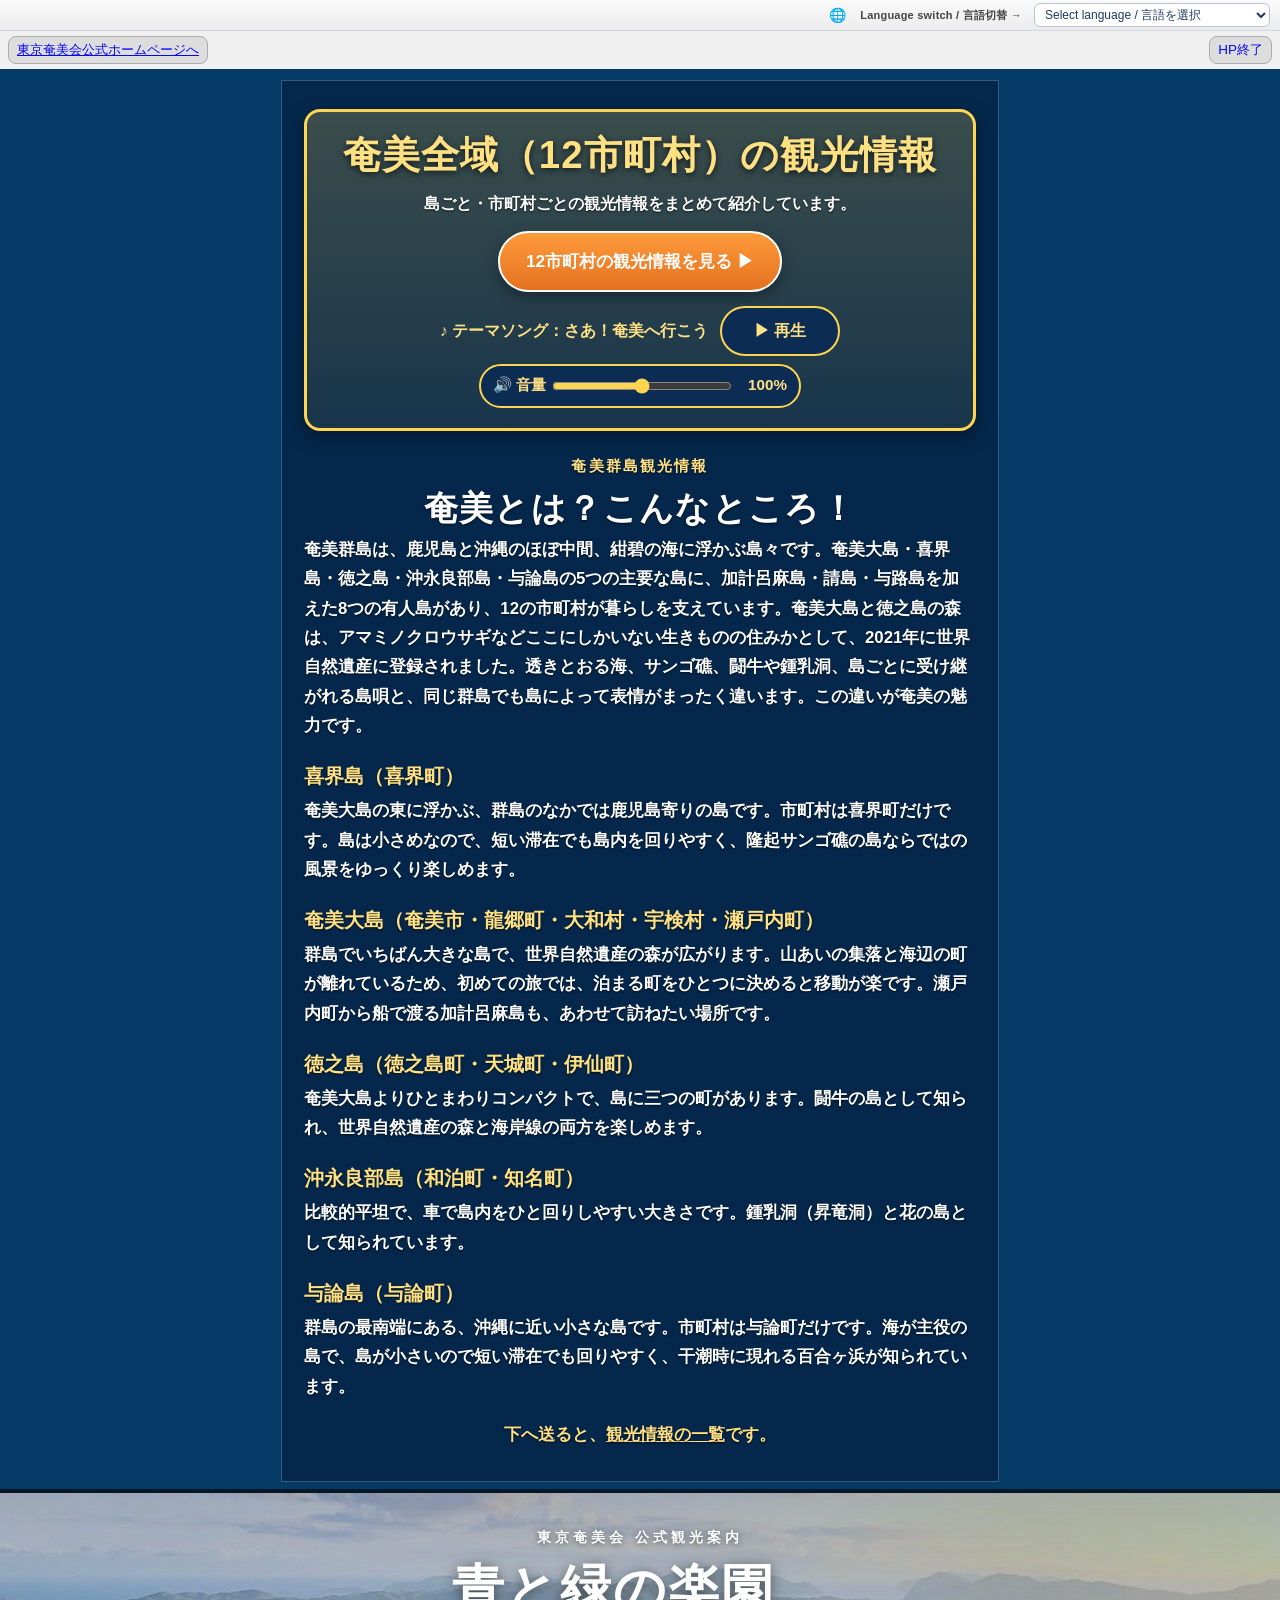
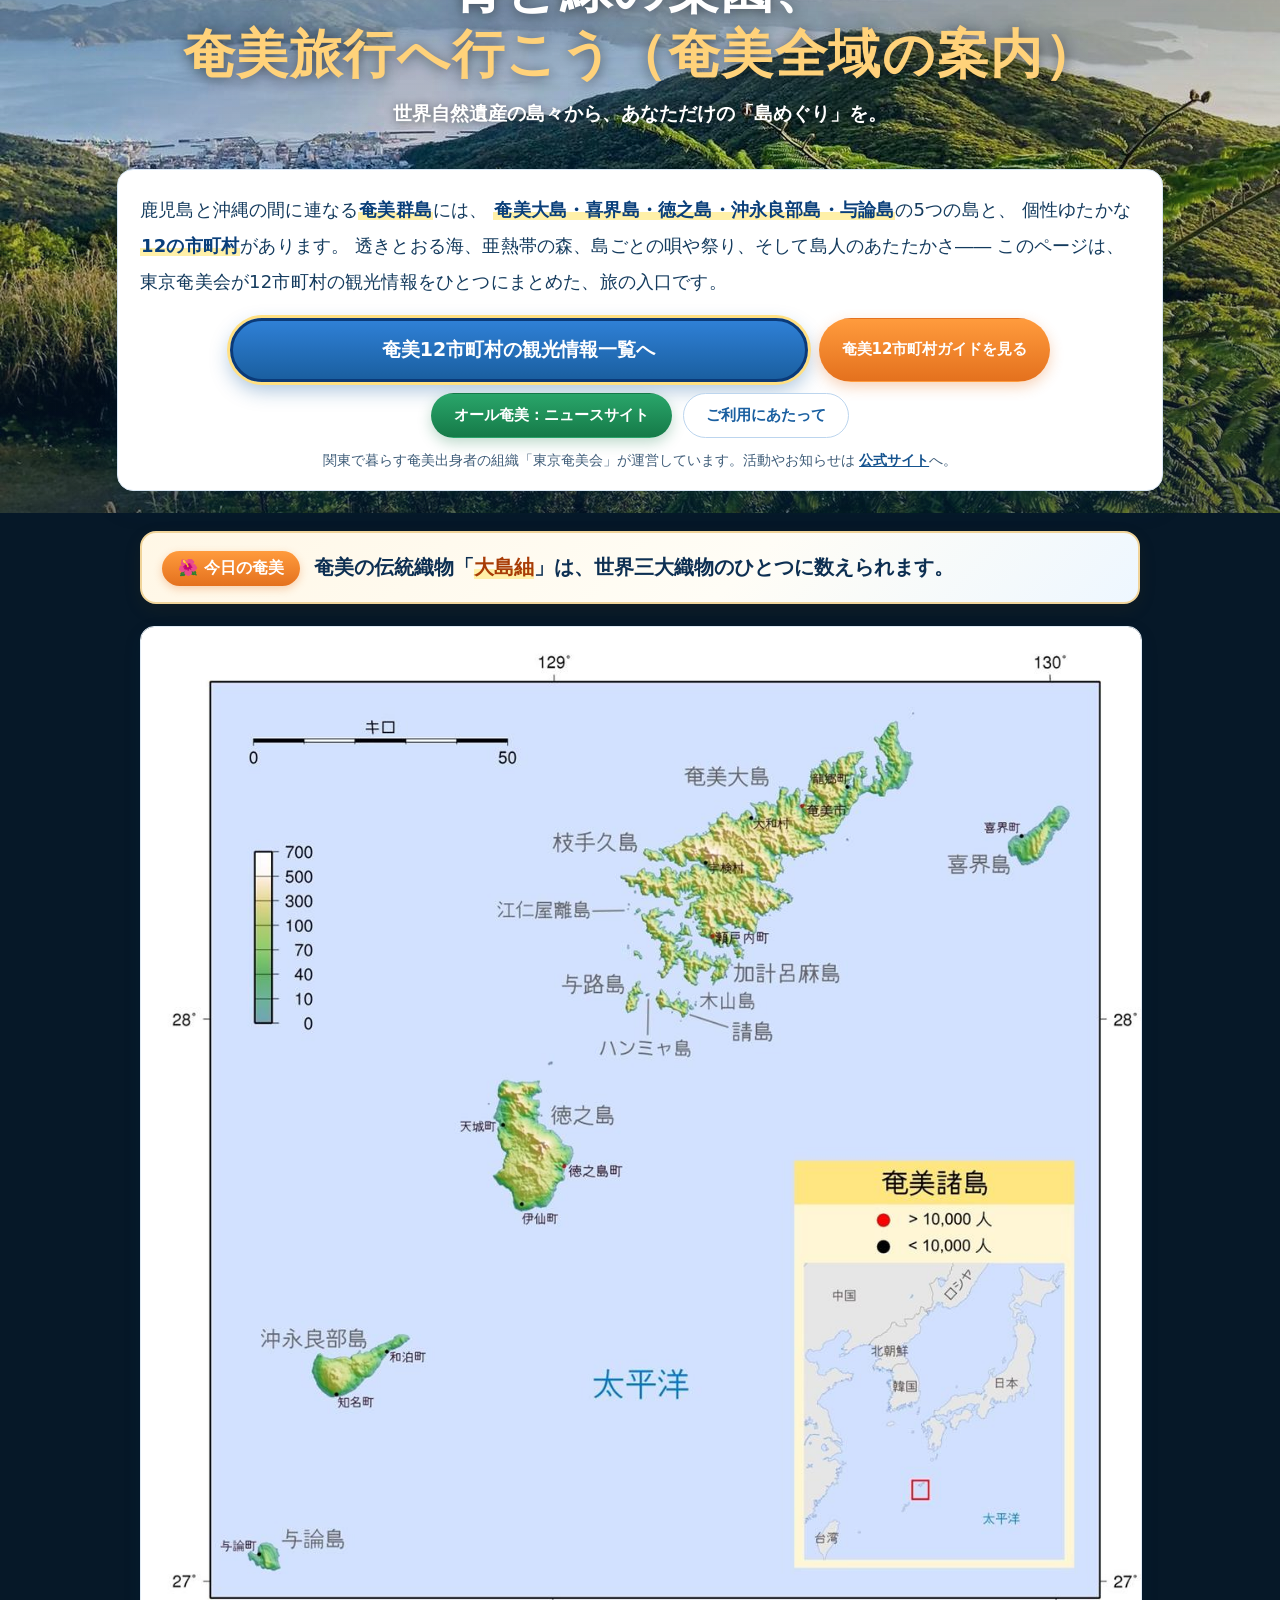
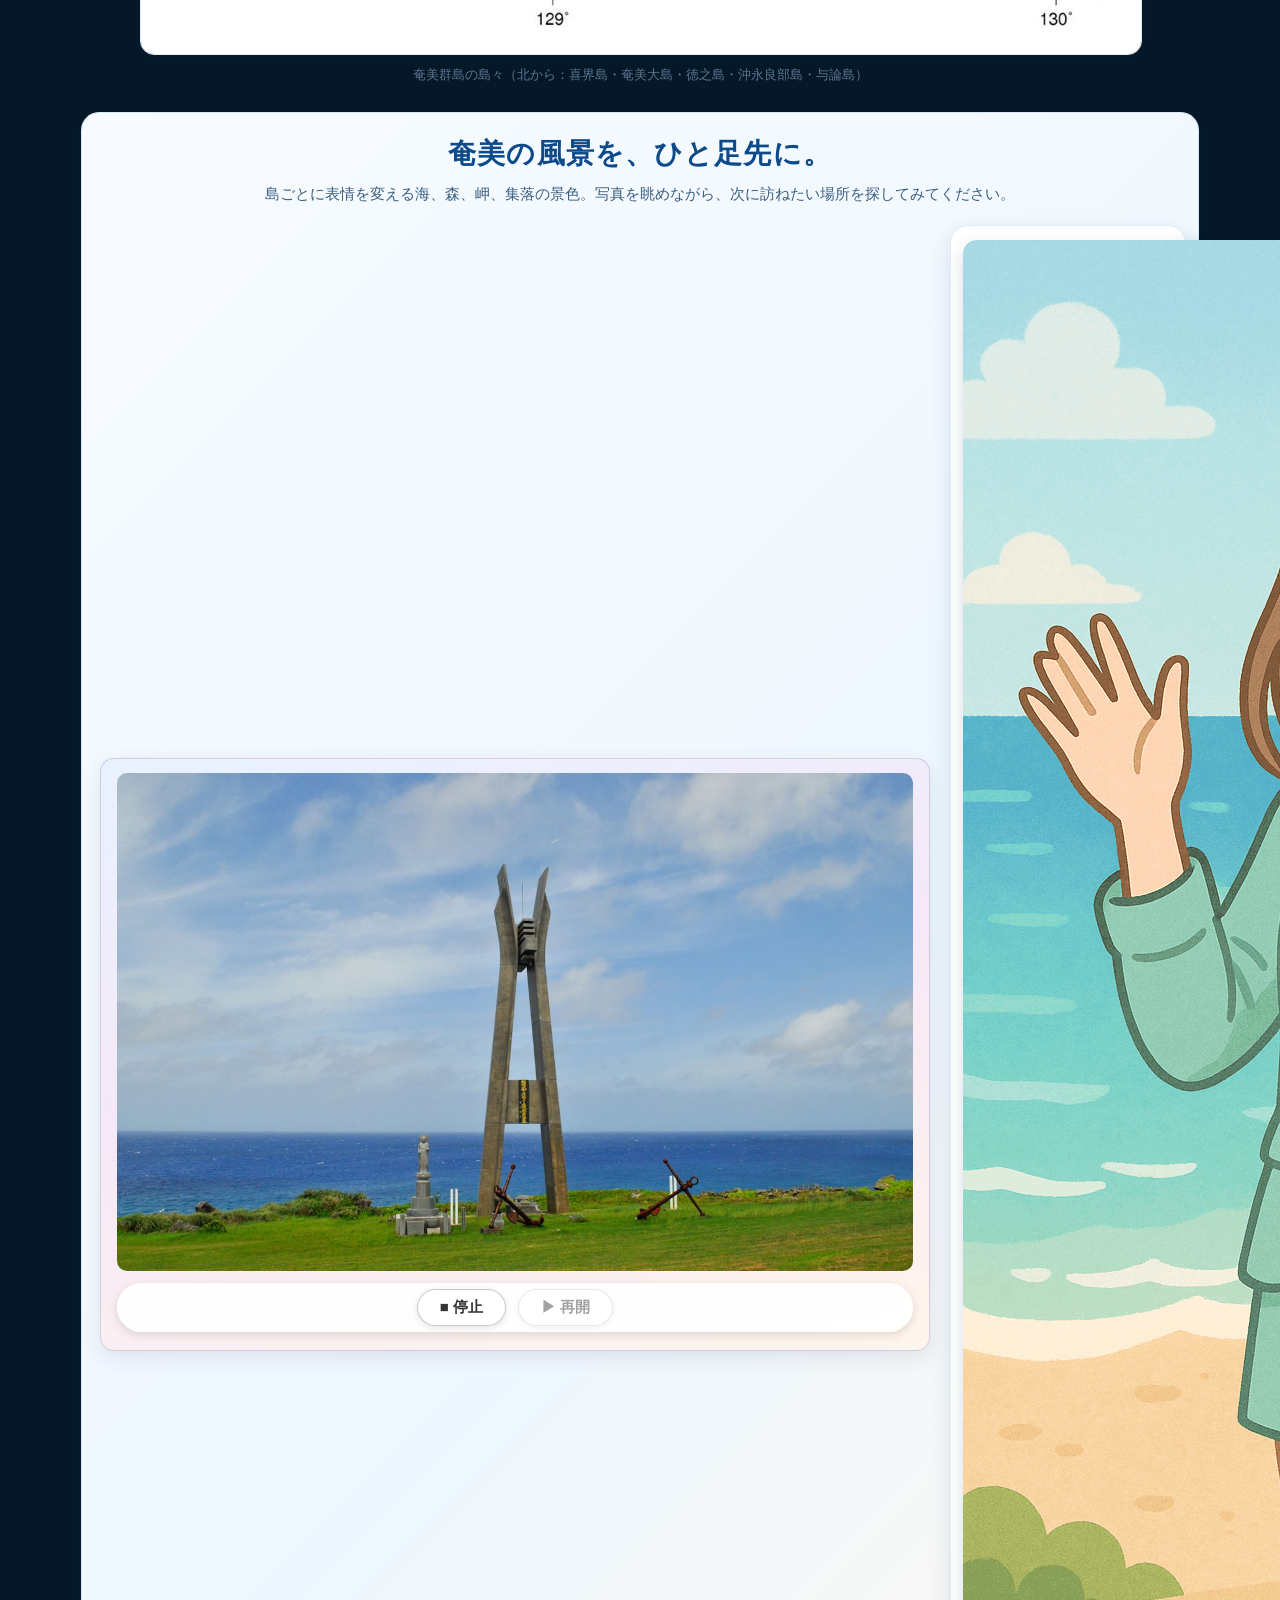
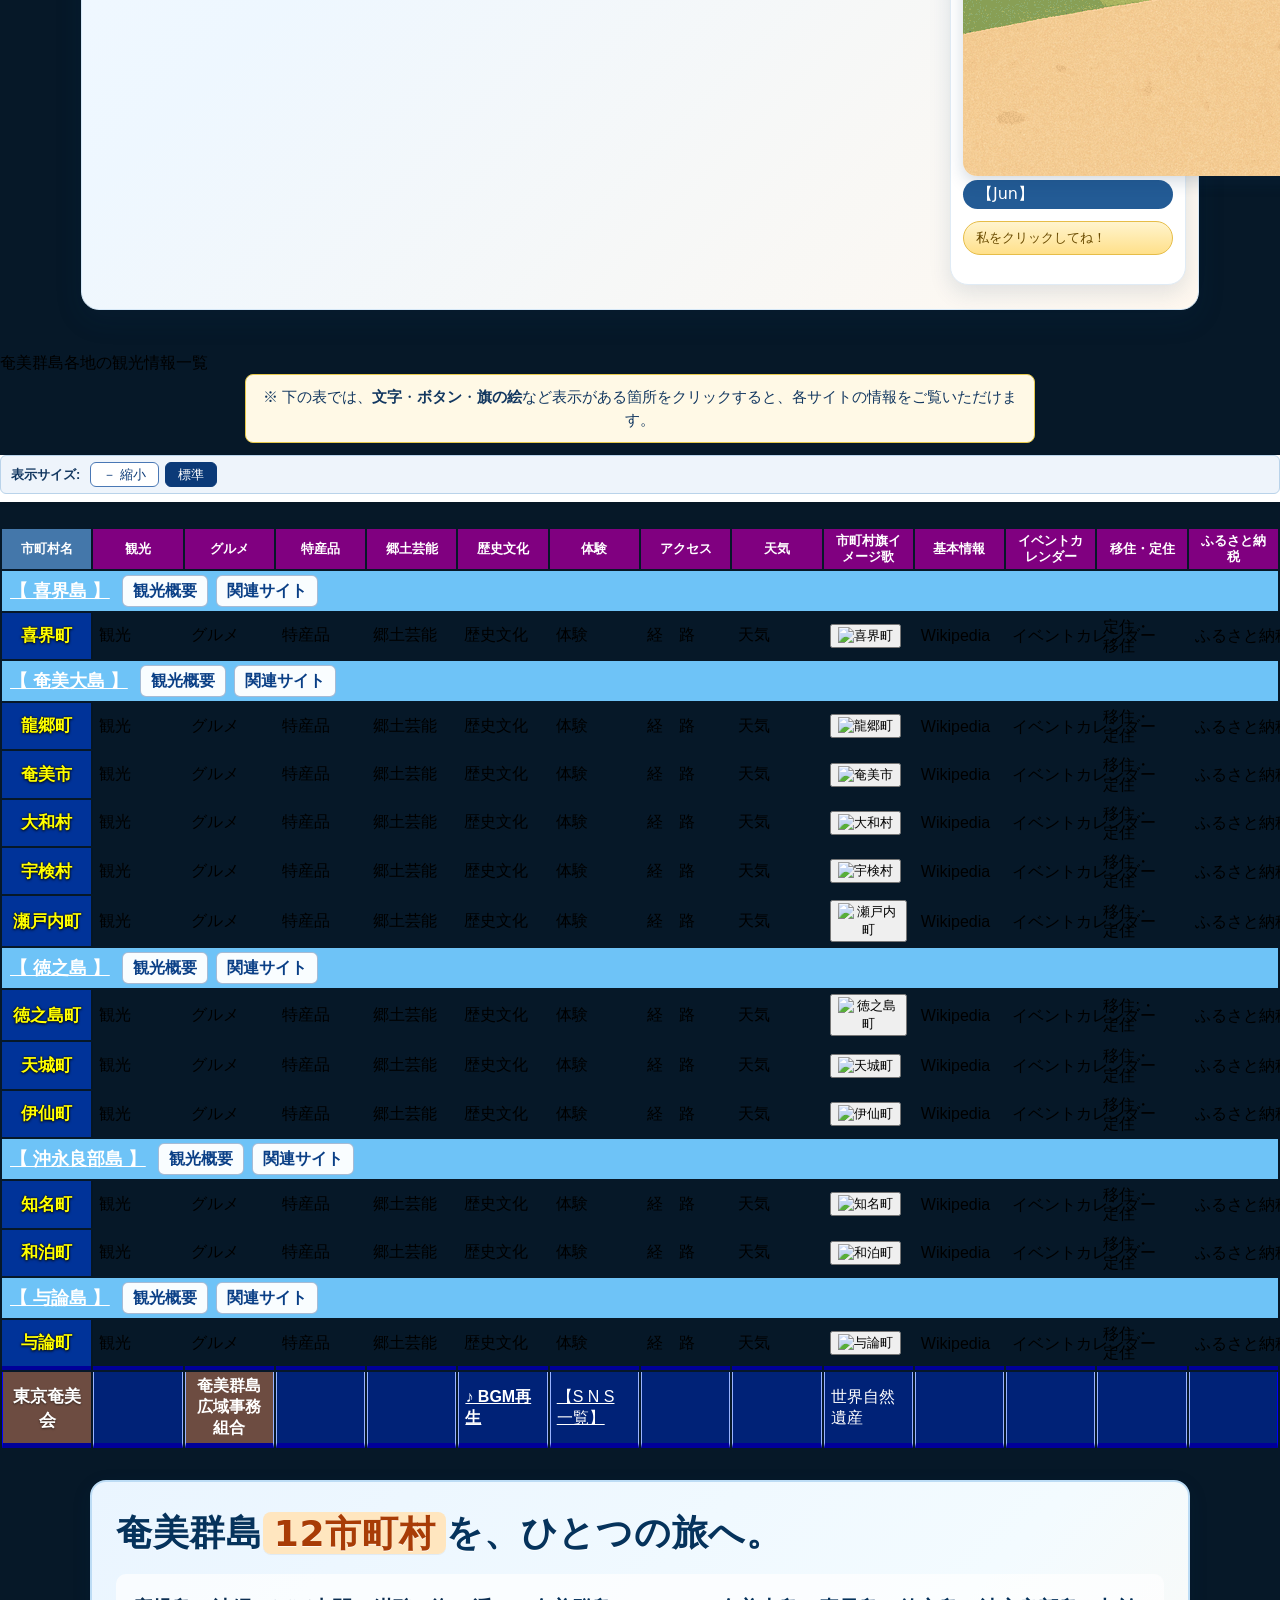
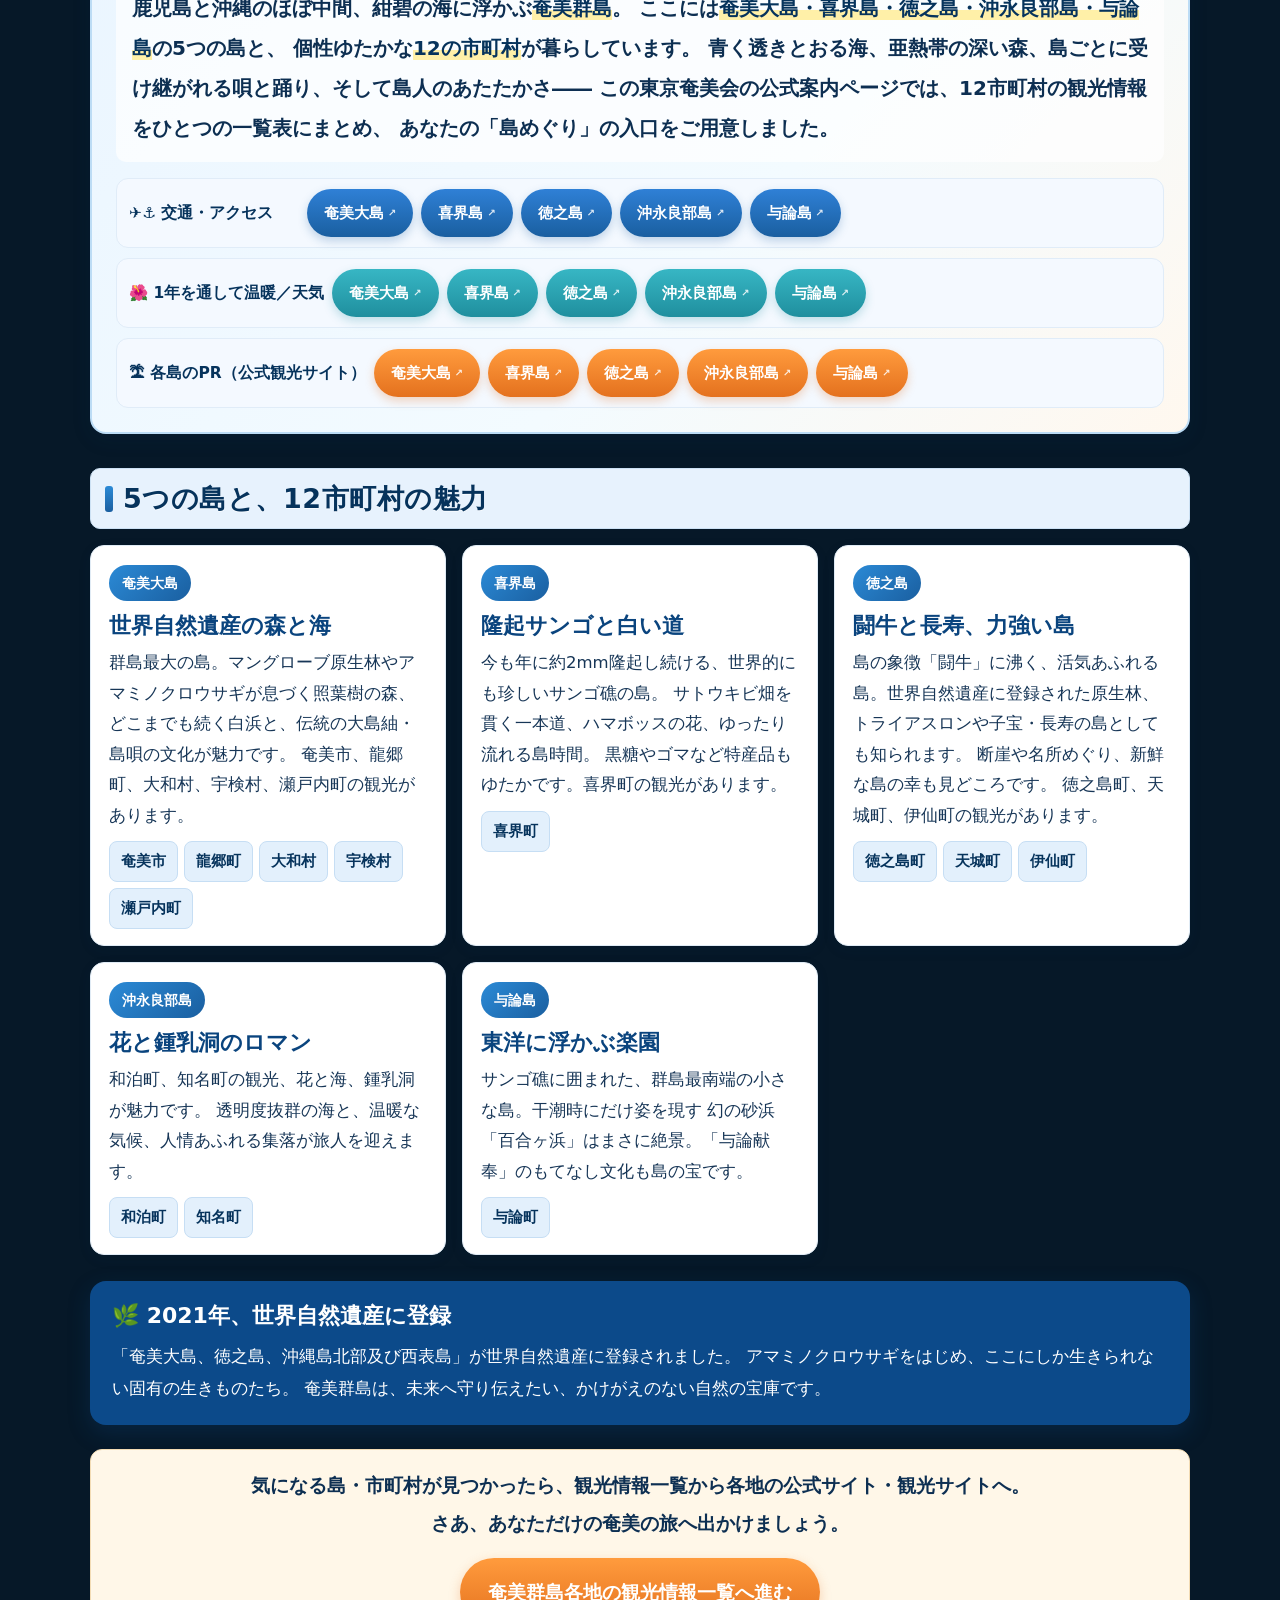
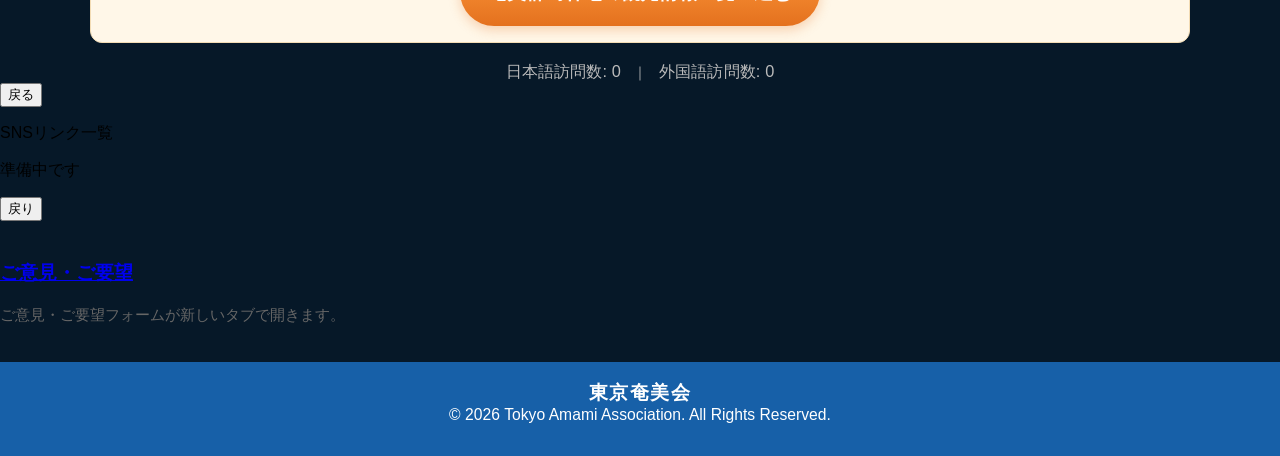
==== index.html @ 8e3cac99 "日常のGitHubバックアップ: 2026-11-06 18:04" ====
﻿<!DOCTYPE html>
<html lang="ja">

<head>
  <meta charset="UTF-8">
  <meta name="viewport" content="width=device-width, initial-scale=1.0">
  <!-- 初回クリック直後の白画面防止：外部CSSより先に1枚画像を見せる -->
  <style id="amami-critical-first-paint">
    html, body { margin: 0; background: #061828; overscroll-behavior-y: none; }
    #amami-instant-splash { display: none !important; } /* flashfix 20261021: 読込中の写真の瞬間表示をやめる */
    #amami-instant-splash {
      position: fixed; inset: 0; z-index: 99999;
      display: flex; flex-direction: column; align-items: stretch;
      background: linear-gradient(180deg, #041c3a 0%, #0a3d6e 100%);
      overflow: hidden;
    }
    #amami-instant-splash img {
      display: block; width: 100%;
      height: min(72vh, 520px); object-fit: cover;
      opacity: 1;
    }
    #amami-instant-splash__msg {
      margin: 0; padding: 14px 16px 18px;
      text-align: center; color: #fff;
      font: 600 15px/1.55 system-ui, -apple-system, "Segoe UI", "Hiragino Sans", "Noto Sans JP", sans-serif;
      text-shadow: 0 1px 6px rgba(0, 0, 0, 0.45);
      letter-spacing: 0.04em;
    }
    #amami-instant-splash.is-done {
      opacity: 0; pointer-events: none;
      transition: opacity 0.35s ease;
    }
  </style>
  <link rel="stylesheet" href="styles.css?v=20260604b"> <!-- CSS（更新時は ?v= の日付も上げる） -->
  <link rel="preload" as="image" href="hp-image/amami-fukei.jpg">
  <script src="script.js" defer></script>
  <!-- JSファイルへのリンク -->
  <!-- 【◆01】ページ基本情報・SEO：タイトル/説明/キーワード/canonical/OGP/構造化データ。
       変更ヒント：検索結果に出る文言や正規URL(canonical)・OGP画像はここで調整。 -->
  <title>奄美 観光 12市町村の一覧｜東京奄美会</title>
  <meta name="description" content="奄美群島12市町村の観光・グルメ・アクセスを一覧で探せます。奄美大島・喜界・徳之島・沖永良部・与論の公式・観光サイトへの入口です。東京奄美会。">
  <meta name="keywords" content="奄美群島,奄美,奄美大島,観光,旅行,12市町村,与論,沖永良部,徳之島,喜界,奄美市,龍郷,大和,宇検,瀬戸内,天城,伊仙,世界自然遺産,南国,旅">
  <meta name="robots" content="index,follow,max-image-preview:large">
  <link rel="canonical" href="https://www.tokyoamamikai.com/amami-kanko/index.html">
  <meta property="og:type" content="website">
  <meta property="og:url" content="https://www.tokyoamamikai.com/amami-kanko/index.html">
  <meta property="og:title" content="奄美 観光 12市町村の一覧｜東京奄美会">
  <meta property="og:description" content="奄美群島12市町村の観光・グルメ・アクセスを一覧で探せます。奄美大島・喜界・徳之島・沖永良部・与論の公式・観光サイトへの入口です。東京奄美会。">
  <meta property="og:locale" content="ja_JP">
  <meta property="og:image" content="https://www.tokyoamamikai.com/amami-kanko/hp-image/amami-fukei.jpg?v=20260602-2">
  <meta name="twitter:card" content="summary_large_image">
  <meta name="twitter:title" content="奄美 観光 12市町村の一覧｜東京奄美会">
  <meta name="twitter:description" content="奄美群島12市町村の観光・グルメ・アクセスを一覧で探せます。奄美大島・喜界・徳之島・沖永良部・与論の公式・観光サイトへの入口です。東京奄美会。">
  <meta name="twitter:image" content="https://www.tokyoamamikai.com/amami-kanko/hp-image/amami-fukei.jpg?v=20260602-2">
  <script type="application/ld+json">
  {"@context":"https://schema.org","@type":"WebPage","name":"奄美 観光 12市町村の一覧｜東京奄美会","description":"奄美群島12市町村の観光・グルメ・アクセスを一覧で探せます。奄美大島・喜界・徳之島・沖永良部・与論の公式・観光サイトへの入口です。東京奄美会。","url":"https://www.tokyoamamikai.com/amami-kanko/index.html","inLanguage":"ja","publisher":{"@type":"Organization","name":"東京奄美会","url":"https://www.tokyoamamikai.com/"}}
  </script>
  <!-- 【◆02】全体デザインCSS（メイン）：色・文字サイズ・表・ポップアップ・スマホ表示など。
       変更ヒント：見た目の大半はここ。表やボタンの色・余白を変えたいときに編集。 -->
  <style>
  /* NOTE: Google翻訳ウィジェットは「コンパクトだが操作可能」を狙う。
     以前は #google_translate_element * { width:80px !important } を全子孫に当てていたため、
     内部の言語名 span・▼アイコン・Google ロゴまで 80px に圧縮され、要素同士が重なり合って
     クリックできない／何かが被って見える状態だった。
     ここでは外枠のサイズだけ抑え、内部レイアウトは Google 既定のまま動かす。 */
  #google_translate_element {
    min-width: 0 !important;
    max-width: 160px !important;
    width: auto !important;
    display: inline-block !important;
    vertical-align: middle;
    overflow: visible;        /* ドロップダウン展開を切らない */
    white-space: nowrap;
  }
  .goog-te-gadget {
    font-size: 11px !important;
    line-height: 1.2 !important;
    padding: 0 !important;
    margin: 0 !important;
  }
  .goog-te-gadget-simple {
    padding: 2px 6px !important;
    min-width: 0 !important;
    font-size: 11px !important;
    line-height: 1.2 !important;
    background: #f8f8f8 !important;
    border-radius: 6px !important;
    border: 1px solid #ccc !important;
    display: inline-block !important;
    white-space: nowrap;
  }
  .goog-te-menu-value {
    margin-right: 4px !important;
  }
  .goog-te-menu-value span {
    font-size: 11px !important;
  }
  /* テーブルヘッダーのセルを折り返し表示し、幅を狭くする（!importantで強制） */
  #amami-table th {
    white-space: normal !important;
    word-break: break-all !important;
    min-width: 60px !important;
    max-width: 90px !important;
    font-size: 13px !important;
    padding: 4px 6px !important;
    line-height: 1.2 !important;
    text-align: center !important;
  }
  /* =========================================================
     スマホ（横幅 720px 以下）：14 列を必ず 1 画面に収める＝横スクロールをなくす。
     見出しも本文も縦書きにして各列を細くし、ボタン装飾を解除して最小幅を外す。
     ※ この @media の中だけの指定なので PC（721px 以上）には一切影響しない。
     ========================================================= */
  @media screen and (max-width: 720px) {
    /* 横スクロールを禁止し、テーブルを画面幅に固定して列を均等配分 */
    .amami-table-wrap {
      overflow-x: hidden !important;
    }
    #amami-table {
      table-layout: fixed !important;
      width: 100% !important;
    }
    /* 全セル：最小幅を外し、余白・文字を詰める */
    #amami-table th,
    #amami-table td {
      min-width: 0 !important;
      max-width: none !important;
      padding: 3px 1px !important;
      font-size: 10px !important;
      overflow: hidden;
    }
    /* 見出し＋本文セル（1列目の市町村名も含む）を縦書きに。
       colspan の島見出し帯だけは除外（全幅バナーは横書きのまま）。 */
    #amami-table thead th,
    #amami-table tbody td:not([colspan]) {
      writing-mode: vertical-rl !important;
      -webkit-text-orientation: upright !important;
      text-orientation: upright !important;
      white-space: nowrap !important;
      word-break: keep-all !important;
      text-align: center !important;
      vertical-align: middle !important;
      letter-spacing: 0.04em !important;
      line-height: 1.05 !important;
    }
    /* 市町村名（1列目）の文字（黄色リンク）も縦書きで全文表示し、切れないように */
    #amami-table td.municipal-name,
    #amami-table td.municipal-name a.municipal-name-link {
      writing-mode: vertical-rl !important;
      -webkit-text-orientation: upright !important;
      text-orientation: upright !important;
      white-space: nowrap !important;
      line-height: 1.1 !important;
    }
    /* リンクのボタン装飾（pill）を解除して、細い縦書きテキストにする。
       ※ 島見出し帯（colspan の全幅バナー）のリンクは対象外（横書きのまま）。 */
    #amami-table tbody tr:not(.island-title-row) .table-link-btn,
    #amami-table tbody tr:not(.island-title-row) .municipal-basic-info a,
    #amami-table tbody tr:not(.island-title-row) .municipal-additional-info a,
    #amami-table tbody tr:not(.island-title-row) td a,
    #amami-table tbody tr:not(.island-title-row) .amami-popup-trigger,
    #amami-table tbody tr:not(.island-title-row) .amami-popup-trigger .amami-popup-label {
      display: inline !important;
      min-width: 0 !important;
      max-width: none !important;
      padding: 0 !important;
      border: none !important;
      border-radius: 0 !important;
      background: none !important;
      box-shadow: none !important;
      color: #0b3a78 !important;
      font-size: 1em !important;
      font-weight: 700 !important;
      white-space: nowrap !important;
      writing-mode: inherit !important;
      text-orientation: inherit !important;
      transform: none !important;
    }
    /* クリック済みリンクは灰色で見分け */
    #amami-table .table-link-btn.used,
    #amami-table tbody td a.used {
      color: #888 !important;
    }
    /* 1 列目（市町村名）は横書きのまま、幅だけ詰める（行ラベルとして読みやすく） */
    #amami-table td.municipal-name {
      min-width: 0 !important;
    }
    /* 旗の画像を縮小して細い列に収める */
    #amami-table .municipal-flag-btn img {
      width: auto !important;
      max-width: 16px !important;
      height: auto !important;
      max-height: 70px !important;
    }
    /* ② リンク切れ／URL無しの「赤枠・グレー枠」はスマホの密集表示では邪魔なので非表示
       （PC では従来どおり表示。管理者はPCで確認する想定）。 */
    #amami-table td.cell-broken-url,
    #amami-table td.cell-no-url {
      outline: none !important;
      box-shadow: none !important;
    }
    /* ③ フッター行（東京奄美会の行：濃い背景）の文字・リンクは白で見やすく。
       「奄美群島広域事務組合」などが黒く沈まないようにする。 */
    #amami-table tr.amami-table-footer-row td,
    #amami-table tr.amami-table-footer-row td a,
    #amami-table tr.amami-table-footer-row td .amami-popup-trigger,
    #amami-table tr.amami-table-footer-row td .amami-popup-trigger .amami-popup-label,
    #amami-table td.kouiki-cell,
    #amami-table td.kouiki-cell .amami-popup-trigger,
    #amami-table td.kouiki-cell .amami-popup-label {
      color: #ffffff !important;
    }
  }
/* xxxxxxxxxxxxxxxxxxxxxxxxxxxxxxxxxxxxxxxxxxxxxxxxxxxxx
   削除チェック中 */

   
    body {
      margin: 0;
      font-family: sans-serif;
    }

    /* 市町村名（styles.css 未更新のサーバーでも表示されるよう HTML 内にも記載） */
    #amami-table td.municipal-name {
      background-color: #003399 !important;
      text-align: center;
      vertical-align: middle;
      min-width: 5.5em;
    }
    #amami-table td.municipal-name a.municipal-name-link {
      display: inline !important;
      padding: 0 !important;
      min-width: 0 !important;
      border: none !important;
      border-radius: 0 !important;
      background: none !important;
      box-shadow: none !important;
      color: #ffff00 !important;
      font-weight: 800 !important;
      font-size: 1.08em !important;
      line-height: 1.35 !important;
      text-decoration: none !important;
      text-shadow: 0 0 2px #000, 0 1px 3px rgba(0, 0, 0, 0.85);
    }
    #amami-table td.municipal-name a.municipal-name-link:hover {
      color: #fff566 !important;
      text-decoration: none !important;
      filter: none;
      transform: none;
    }

    .amami-table-hint {
      max-width: 52em;
      margin: 0 auto 12px;
      padding: 10px 14px;
      font-size: 0.95em;
      line-height: 1.55;
      text-align: center;
      color: #123760;
      background: #fff9e6;
      border: 1px solid #e6c84a;
      border-radius: 8px;
      box-sizing: border-box;
    }

    #amami-table tr.amami-table-row-thick-bottom td {
      border-bottom: 4px solid #000099 !important;
    }
    #amami-table tr.amami-table-row-thick-bottom--last td {
      border-bottom: 5px solid #000099 !important;
    }

    #amami-table td.amami-org-name {
      background-color: #6d4c41 !important;
      text-align: center;
      vertical-align: middle;
    }
    #amami-table td.amami-org-name a.amami-org-name-link {
      color: #ffffff !important;
      font-weight: 800 !important;
      font-size: 1.08em !important;
      text-decoration: none !important;
      text-shadow: 0 1px 2px rgba(0, 0, 0, 0.5);
    }
    /* 最終行（東京奄美会の行）: 背景を濃い青にし、セル間の縦線を表示。
       東京奄美会セル（紫）と奄美群島広域事務組合セル（金）は専用ルールが優先され、そのまま。 */
    #amami-table tr.amami-table-footer-row td.amami-table-footer-cell {
      background-color: #002277 !important;
      color: #ffffff !important;
      border-left: 1px solid #99b3ff !important;
      border-right: 1px solid #99b3ff !important;
    }
    #amami-table tr.amami-table-footer-row td.amami-table-footer-cell a {
      color: #ffffff !important;
    }
    #amami-table tr.amami-table-footer-row td:first-child {
      border-left: 1px solid #0000ff !important;
    }
    #amami-table tr.amami-table-footer-row td:last-child {
      border-right: 1px solid #0000ff !important;
    }
    /* 奄美群島広域事務組合セル（東京奄美会の次の次）— 背景色で目立たせる */
    #amami-table td#cell-13-03.kouiki-cell {
      background-color: #6d4c41 !important;
      text-align: center;
      vertical-align: middle;
      font-weight: 700;
      color: #ffffff;
    }
    #amami-table td#cell-13-03.kouiki-cell .amami-popup-trigger {
      color: #ffffff;
      display: inline-flex;
      flex-wrap: wrap;
      justify-content: center;
      align-items: center;
      max-width: 100%;
      white-space: normal;
    }
    #amami-table td#cell-13-03.kouiki-cell .amami-popup-label {
      white-space: normal;
      word-break: break-all;   /* 「奄美群島広域事務組合」を折り返して全文表示 */
    }

    /* NOTE: リンク状態の可視化（link-status.json と JS で動的付与）
       - cell-no-url      : URL が空 / # / javascript:void(0) のみで onclick も無いセル → グレーの太枠
       - cell-broken-url  : link-status.json が「リンク切れ」と判定したセル       → 赤の太枠
       装飾セル（市町村名・組織名・島見出し）は対象外（JS 側で除外）。
       NOTE: テーブル内リンクは styles.css の .table-link-btn で青ボタン化されるため、
             セル背景は見えにくい。outline でセル外周に枠線を描画して目立たせる。 */
    /* ★ 赤枠・グレー枠は「管理者のみ」表示する（.amami-admin が付くときだけ）。
       一般ユーザーには付与されないため、リンク切れ枠は一切見えない。 */
    .amami-admin table td.cell-broken-url,
    .amami-admin #amami-table td.cell-broken-url {
      outline: 3px solid #d32f2f !important;
      outline-offset: -3px !important;
      box-shadow: inset 0 0 0 3px #d32f2f !important;
    }
    .amami-admin table td.cell-no-url,
    .amami-admin #amami-table td.cell-no-url {
      outline: 3px solid #9e9e9e !important;
      outline-offset: -3px !important;
      box-shadow: inset 0 0 0 3px #9e9e9e !important;
    }

    /* =========================================================
       テーブル「縮小／拡大ボタン」「上部スクロールバー」関連
       目的:
        - 14 列に増えてテーブルが画面幅を超えるケースで、
          (1) ボタンで表示倍率を切替（小・標準）
          (2) テーブル下端まで行かなくても上端でも横スクロール可能にする
          (3) 標準時に列幅・余白を詰めて、できるだけ多くの列を画面内に収める
       実装:
        - ツールバーはテーブル直前に固定の HTML として配置（JS 不要で表示）
        - 上部スクロールバーは空の inner だけ持つコンテナ。JS で
          inner の幅をテーブル幅に追従させ、本体の overflow-x:auto と
          スクロール位置を双方向同期する
        - 縮小／標準は #amami-table の class 切替で実現
          （amami-table-zoom-small / -normal）
       ========================================================= */

    /* sticky ヘッダー領域（ツールバー + 上部スクロールバー）。
       固定トップバー直下に常に張り付かせ、縦スクロール時も
       縮小／拡大／横スクロール操作をいつでも行えるようにする。
       --amami-sticky-top        : JS（syncTopBarBodyPadding）でトップバー高さに同期
       --amami-sticky-header-h   : JS でこの sticky ヘッダー自身の高さに同期 */
    .amami-table-sticky-header {
      position: sticky;
      top: var(--amami-sticky-top, 0px);
      z-index: 50;
      background: #ffffff;
      /* 下に薄く影を入れて本文との境界を示す */
      box-shadow: 0 2px 4px rgba(0, 0, 0, 0.08);
      padding-bottom: 4px;
      margin-bottom: 4px;
    }

    /* styles.css の table { margin-top: -20px } によりテーブルが上に引き上げられ、
       ツールバーと一行目（市町村名・観光…）が重なっていた。ここで打ち消す。 */
    .amami-table-wrap #amami-table {
      margin-top: 0 !important;
    }

    /* 「奄美群島の観光情報を見る」ボタン（href="#amami-table-section"）でジャンプしたとき、
       「奄美群島各地の観光情報一覧」のタイトルが固定トップバー直下に
       貼り付いた状態で表示されるようオフセット。 */
    #amami-table-section {
      scroll-margin-top: calc(var(--amami-sticky-top, 0px) + 4px);
    }
    /* テーブル本体に直接ジャンプされた場合の保険（旧 href="#amami-table" 互換）。
       テーブル冒頭が固定トップバー＋sticky ヘッダーの下に隠れないよう
       両者の合計高さぶんジャンプ位置を下にオフセットする。

       併せて 14 列を常に 1 画面に収めるため、テーブル幅を 100% に固定し、
       table-layout: fixed で列幅を均等配分する。
       セル内テキストは前述の white-space: normal / word-break: keep-all により
       狭い列でも自動的に折り返される（例：「イベントカレンダー」→ 2 行）。 */
    #amami-table {
      scroll-margin-top: calc(var(--amami-sticky-top, 0px) + var(--amami-sticky-header-h, 0px) + 6px);
      table-layout: fixed;
      width: 100%;
    }

    /* ツールバー */
    .amami-table-toolbar {
      display: flex;
      flex-wrap: wrap;
      align-items: center;
      gap: 6px;
      margin: 8px 0 4px;
      padding: 6px 10px;
      background: #eef4fb;
      border: 1px solid #b9d3ea;
      border-radius: 6px;
      font-size: 13px;
      color: #123760;
    }
    .amami-table-toolbar-label {
      font-weight: 700;
      margin-right: 4px;
    }
    .amami-table-toolbar button {
      padding: 4px 12px;
      font-size: 13px;
      background: #fff;
      border: 1px solid #4a78b5;
      border-radius: 6px;
      color: #0b3a78;
      cursor: pointer;
      line-height: 1.2;
    }
    .amami-table-toolbar button:hover {
      background: #dbe9f8;
    }
    .amami-table-toolbar button.is-active {
      background: #0b3a78;
      color: #fff;
      border-color: #0b3a78;
    }
    .amami-table-toolbar .amami-table-toolbar-hint {
      margin-left: auto;
      font-size: 12px;
      color: #4d6a8a;
    }
    /* 上部に常時表示するプロキシ横スクロールバー */
    .amami-table-topscroll {
      width: 100%;
      overflow-x: auto;
      overflow-y: hidden;
      -webkit-overflow-scrolling: touch;
      height: 16px;
      margin-bottom: 2px;
      background: #f5f8fc;
      border: 1px solid #cfdbea;
      border-radius: 4px;
    }
    .amami-table-topscroll-inner {
      height: 1px;
    }

    /* テーブルの列幅／余白を詰める（標準サイズでもなるべく画面に収める） */
    #amami-table th,
    #amami-table td {
      padding: 4px 6px;
    }
    #amami-table th {
      white-space: nowrap;
    }
    /* 右端の追加情報セル（Wikipedia／イベントカレンダー／移住・定住／ふるさと納税）は
       元々 nowrap で 1 行表示にしていたため列幅が広くなり、14 列が画面に収まらない原因だった。
       折り返しを許可して、長い項目名を 2 行に分けて列を細くする。
       日本語は keep-all で単語の途中で切らないようにする。 */
    #amami-table td.municipal-additional-info,
    #amami-table td.municipal-basic-info {
      white-space: normal;
      word-break: keep-all;
      line-height: 1.2;
    }

    /* === クリック数バッジ（管理者がパスワード入力したときのみ表示） ===
       一般ユーザーには cell-click-counter.php が空集計を返すため、
       JS はバッジを生成せず、何も表示されない。 */
    #amami-table td,
    #amami-table th {
      position: relative; /* バッジを絶対配置するための基準 */
    }
    /* いま開いているあいだだけ。押したセルを薄い黄色にする。タブを閉じると消える。 */
    #amami-table td.amami-cell-seen {
      background-color: #fff4cc !important;
    }
    .amami-click-badge {
      position: absolute;
      top: 1px;
      right: 1px;
      min-width: 18px;
      padding: 1px 5px;
      background: #d8431a;
      color: #fff !important;
      border-radius: 9px;
      font-size: 10px;
      font-weight: 700;
      line-height: 1.4;
      text-align: center;
      pointer-events: none; /* クリックを下のリンクに通す */
      z-index: 4;
      box-shadow: 0 1px 2px rgba(0, 0, 0, 0.25);
      white-space: nowrap;
    }
    /* 外国語側の数字は色を変えて区別。区切りに薄い白縦線を入れる。 */
    .amami-click-badge .badge-foreign {
      display: inline-block;
      margin-left: 3px;
      padding-left: 4px;
      border-left: 1px solid rgba(255, 255, 255, 0.5);
      color: #ffefc1;
    }
    /* 島見出し行用：横幅いっぱい（colspan）のため td 右上だと内容から離れて
       見切れる。「関連サイト」ボタンを基準（position:relative）にして、その
       右上角にバッジを重ねる（通常セルと同じ見え方にする）。 */
    #amami-table .amami-badge-anchor {
      position: relative;
      display: inline-flex;
      align-items: center;
    }
    #amami-table .amami-badge-anchor .amami-click-badge {
      top: -7px;
      right: -7px;
    }
    /* === 最初の列「市町村名」を横スクロール時にも常に画面左端に固定する ===
       横にスクロールしても 12 市町村名が常に見えるよう、各行の先頭セルを
       position: sticky; left: 0 で固定する。
       colspan セル（island-title-row の【島名】行）は対象外にする
       （:not([colspan]) で除外）。 */
    #amami-table tr > th:first-child:not([colspan]),
    #amami-table tr > td:first-child:not([colspan]) {
      position: sticky;
      left: 0;
      z-index: 2;
    }

    /* ヘッダー行（市町村名・観光・グルメ…）はテーブル本来の自然な位置で表示。
       sticky を当てると、ツールバー直下に固定された結果として、
       【喜界島】の下に貼り付いて喜界町を覆ってしまう挙動が起こったため解除した。
       横スクロールの「市町村名」列固定だけは別ルール（左端 sticky）で残す。
       長い項目名（「イベントカレンダー」「ふるさと納税」「市町村旗歌」など）は
       自動で 2〜3 行に折り返し、列幅を細くして 14 列を 1 画面に収めやすくする。 */
    #amami-table thead th {
      background-color: rgb(128, 0, 128);
      color: #ffffff;
      white-space: normal;       /* 折り返しを許可（既定の nowrap を上書き） */
      word-break: keep-all;      /* 日本語の単語を不自然に途中で切らない */
      line-height: 1.2;          /* 2 行になったときに行間を詰めて高さを抑える */
      vertical-align: middle;
    }
    /* ヘッダー行の「市町村名」th：横スクロール時の左端固定（縦は固定しない） */
    #amami-table thead th:first-child {
      position: sticky;
      left: 0;
      background: #4477aa;
      color: #ffffff;
      z-index: 3;
      box-shadow: 2px 0 0 rgba(0, 0, 0, 0.06);
    }
    /* 市町村名セル（青背景）とフッタ「東京奄美会」セル（紫背景）の sticky 時、
       右側の境界に薄い影を入れて固定列であることを視覚的に示す。 */
    #amami-table td.municipal-name,
    #amami-table tr.amami-table-footer-row > td:first-child {
      box-shadow: 2px 0 0 rgba(0, 0, 0, 0.06);
    }

    /* 縮小／標準／拡大スタイル */
    #amami-table.amami-table-zoom-small {
      font-size: 11px;
    }
    #amami-table.amami-table-zoom-small th,
    #amami-table.amami-table-zoom-small td {
      padding: 2px 4px;
    }
    #amami-table.amami-table-zoom-small .municipal-flag-btn img {
      max-height: 28px;
      width: auto !important;
      height: auto !important;
    }

    /* =========================================================
       複数リンクのポップアップ
       同一セル内に <a> が 2 つ以上あるセルだけ、JS が自動で
       「カテゴリ名 ▾」のトリガーに畳み込み、クリックで一覧を
       ポップアップ表示する。元の <a> は link-status 判定用に
       非表示で DOM に残す（.amami-popup-source）。
       ========================================================= */
    #amami-table td .amami-popup-source {
      display: none;
    }
    .amami-popup-trigger {
      display: inline-flex;
      align-items: center;
      gap: 2px;
      cursor: pointer;
      border: 0;
      background: transparent;
      font: inherit;
      color: #1b5eb8;
      text-decoration: none;
      padding: 0;
      line-height: 1.3;
      max-width: 100%;
    }
    .amami-popup-trigger:hover,
    .amami-popup-trigger:focus-visible {
      color: #800080;
    }
    .amami-popup-trigger .amami-popup-label {
      white-space: normal;
      word-break: keep-all;
    }
    .amami-popup-trigger .amami-popup-caret {
      font-size: 0.78em;
      text-decoration: none;
      transition: transform 0.15s ease;
    }
    .amami-popup-trigger[aria-expanded="true"] .amami-popup-caret {
      transform: rotate(180deg);
    }

    .amami-popup-menu {
      position: fixed;
      z-index: 10051;
      box-sizing: border-box;
      width: max-content;
      max-width: min(400px, calc(100vw - 16px));
      min-width: 220px;
      max-height: 62vh;
      overflow-y: auto;
      background: #002277;
      border: 1px solid #99b3ff;
      border-radius: 12px;
      box-shadow: 0 10px 28px rgba(0, 0, 0, 0.35);
      padding: 8px;
      -webkit-overflow-scrolling: touch;
      opacity: 0;
      transform: translateY(-4px);
      transition: opacity 0.12s ease, transform 0.12s ease;
      text-align: left;
    }
    .amami-popup-menu.is-open {
      opacity: 1;
      transform: translateY(0);
    }
    .amami-popup-menu .amami-popup-head {
      display: flex;
      align-items: center;
      justify-content: space-between;
      gap: 8px;
      font-size: 14px;
      font-weight: 700;
      color: #ffffff;
      padding: 4px 10px 8px;
      border-bottom: 1px solid #4a63b8;
      margin-bottom: 5px;
    }
    .amami-popup-menu .amami-popup-back {
      flex: 0 0 auto;
      cursor: pointer;
      border: 1px solid #99b3ff;
      background: #1a3a99;
      color: #ffffff;
      font-size: 12px;
      font-weight: 700;
      line-height: 1;
      padding: 5px 10px;
      border-radius: 6px;
    }
    .amami-popup-menu .amami-popup-back:hover,
    .amami-popup-menu .amami-popup-back:focus-visible {
      background: #2a4ec0;
    }
    .amami-popup-menu a {
      display: block;
      position: relative;
      padding: 9px 11px 9px 30px;  /* 左に🌸マーク分の余白 */
      border-radius: 7px;
      color: #ffffff;
      text-decoration: none;
      font-size: 14px;
      line-height: 1.45;
      white-space: normal;        /* 長い名称は折り返して全文表示 */
      overflow-wrap: anywhere;
      word-break: normal;
    }
    .amami-popup-menu a::before {
      content: "\1F338";          /* 🌸（リンクの目印・折り返しても左上に固定） */
      position: absolute;
      left: 9px;
      top: 9px;
      font-size: 14px;
      line-height: 1.45;
    }
    .amami-popup-menu a + a {
      margin-top: 2px;
    }
    .amami-popup-menu a:hover,
    .amami-popup-menu a:focus-visible {
      background: #1a3a99;
      color: #ffffff;
      text-decoration: underline;
    }
    @media (prefers-reduced-motion: reduce) {
      .amami-popup-menu,
      .amami-popup-trigger .amami-popup-caret {
        transition: none;
      }
    }

    /* xxxxxxxxxxxxxxxxxxxxxxxxxxxxxxxxxxxxxxxxxxxxxxxxxxxxx */
    

    /* =========================================================
       タップ感度の改善（iOS Safari / Android Chrome）
       - touch-action: manipulation: ダブルタップによるズーム判定の
         待機時間（約 300ms）を排除し、1 タップで即反応させる。
       - -webkit-tap-highlight-color: タップ時に薄いピンクで反応を可視化。
       これにより「1 回押しても反応せず 2 度押し」の症状が大きく改善する。
       ========================================================= */
    a,
    button,
    .box,
    .municipal-flag-btn,
    .amami-table-zoom-small,
    .amami-table-zoom-normal,
    #backToTopBtn,
    #operationManualToggleBtn,
    #operationManualCloseBtn,
    #hpCloseButton,
    #hpEndButton {
      touch-action: manipulation;
      -webkit-tap-highlight-color: rgba(255, 77, 139, 0.25);
    }
    button:active,
    .box:active,
    .municipal-flag-btn:active {
      filter: brightness(0.92);
    }

    /* NOTE: 固定ヘッダー。Grid で左・中央・右を常に残す（翻訳バーは別行に分離） */
    .top-bar {
      display: grid;
      grid-template-columns: minmax(0, 1fr) auto minmax(0, 1fr);
      align-items: center;
      column-gap: 8px;
      width: 100%;
      box-sizing: border-box;
      background-color: #f0f0f0;
      position: fixed;
      /* 翻訳バー (.amami-translate-bar) の真下に固定する */
      top: var(--amami-translate-bar-h, 32px);
      left: 0;
      right: 0;
      margin-top: 0 !important;
      z-index: 10001;
      padding: 5px 8px;
    }

    /* NOTE: 翻訳バー（言語切替ウィジェット）を画面最上部に独立した行として固定。
            .top-bar はその直下に配置される。
            CSS 変数 --amami-translate-bar-h は JS で実高さに同期。 */
    .amami-translate-bar {
      position: fixed;
      top: 0;
      left: 0;
      right: 0;
      z-index: 10002; /* .top-bar より前面 */
      display: flex;
      justify-content: flex-end;
      align-items: center;
      gap: 6px;
      width: 100%;
      box-sizing: border-box;
      padding: 3px 10px;
      background: linear-gradient(180deg, #fafafa, #ececec);
      border-bottom: 1px solid #cfd6df;
      min-height: 28px;
    }
    .amami-translate-bar .translate-ui-label {
      font-size: 14px;
      line-height: 1;
      padding-right: 2px;
    }
    .amami-translate-bar #google_translate_element {
      display: inline-block;
    }

    .top-cell {
      display: block;
      vertical-align: middle;
      text-align: center;
      padding: 0;
      min-width: 0;
    }

    .top-left {
      justify-self: start;
      text-align: left;
    }

    .top-center {
      justify-self: center;
    }

    .top-right {
      justify-self: end;
      text-align: right;
      white-space: nowrap;
    }

    /* NOTE: 共通ボタンのUIトークン（角丸・境界線・文字色） */
    .box {
      padding: 4px 8px;
      background: #ddd;
      border: 1px solid #aaa;
      border-radius: 8px;
      display: inline-block;
      color: rgb(6, 6, 252);
    }

    /* Google翻訳バーの容器 */
    #google_translate_element {
      display: inline-block;
    }

    .translate-wrap {
      display: flex;
      align-items: center;
      gap: 6px;
      margin-right: 16px;
    }

    .translate-ui-label {
      font-size: 12px;
      font-weight: bold;
      color: #222;
      white-space: nowrap;
      flex-shrink: 0;
      -webkit-text-size-adjust: 100%;
    }

    /* Google ウィジェット用（.box は付けない：背景競合で中身が見えなくなることがある） */
    .translate-widget-host {
      display: inline-block;
      vertical-align: middle;
      min-width: 0;
      max-width: none;
      min-height: 32px;
      background: #fff;
      border: 1px solid #666;
      border-radius: 6px;
      padding: 3px 5px;
      box-sizing: border-box;
      touch-action: manipulation;
      -webkit-tap-highlight-color: rgba(0, 0, 0, 0.1);
    }

    #google_translate_element .goog-te-gadget,
    #google_translate_element .goog-te-gadget-simple {
      font-family: system-ui, -apple-system, sans-serif !important;
      color: #111 !important;
      font-size: 13px !important;
    }

    .lang-switch-wrap {
      display: inline-flex;
      align-items: center;
      gap: 6px;
      background: #fff;
      border: 1px solid #666;
      border-radius: 6px;
      padding: 3px 6px;
      box-sizing: border-box;
    }

    .lang-switch-label {
      font-size: 12px;
      color: #222;
      white-space: nowrap;
    }

    #langSwitchSelect {
      font-size: 12px;
      padding: 2px 4px;
      border-radius: 4px;
      border: 1px solid #999;
      background: #fff;
    }

    .top-center-inner {
      display: flex;
      align-items: center;
      justify-content: center;
    }

    /* RISK: 公式HP導線は誤タップ防止のため高いz-indexと nowrap を維持（他要素が覆うと遷移不能化） */
    #hpCloseButton {
      touch-action: manipulation;
      -webkit-tap-highlight-color: rgba(0, 0, 0, 0.12);
      cursor: pointer;
      position: relative;
      z-index: 50;
      white-space: nowrap !important;
      font-size: clamp(11px, 1.05vw, 14px);
    }

    #hpEndButton {
      touch-action: manipulation;
      -webkit-tap-highlight-color: rgba(0, 0, 0, 0.12);
      cursor: pointer;
      position: relative;
      z-index: 50;
      font: inherit;
      font-size: clamp(11px, 1.05vw, 14px);
      margin: 0;
      vertical-align: middle;
    }

    /* NOTE: HP終了は URL を変えない。白紙ではなく一般的な「終了メッセージ」カードを表示する */
    #hpEndOverlay {
      display: none;
      position: fixed;
      inset: 0;
      z-index: 200000;
      margin: 0;
      padding: 0;
      box-sizing: border-box;
      overflow: auto;
      -webkit-overflow-scrolling: touch;
    }

    #hpEndOverlay.hp-end-overlay--visible {
      display: flex;
      align-items: stretch;
      justify-content: stretch;
    }

    .hp-end-overlay-inner {
      flex: 1;
      display: flex;
      align-items: center;
      justify-content: center;
      min-height: 100%;
      padding: 24px 16px;
      box-sizing: border-box;
      background: linear-gradient(165deg, #d4eaf7 0%, #eef6fb 50%, #f7fbfd 100%);
    }

    .hp-end-overlay-card {
      max-width: 440px;
      width: 100%;
      margin: auto;
      padding: 28px 22px;
      background: #fff;
      border-radius: 12px;
      box-shadow: 0 8px 32px rgba(15, 55, 95, 0.14);
      border: 1px solid rgba(11, 79, 181, 0.2);
      color: #123760;
      text-align: center;
      line-height: 1.65;
    }

    .hp-end-overlay-title {
      margin: 0 0 14px;
      font-size: clamp(17px, 4vw, 20px);
      font-weight: 700;
      color: #0a3f86;
    }

    .hp-end-overlay-text {
      margin: 0 0 12px;
      font-size: clamp(14px, 3.2vw, 15px);
    }

    .hp-end-overlay-hint {
      margin: 0;
      font-size: clamp(13px, 3vw, 14px);
      color: #335577;
    }

    /* 島見出し行：島名のすぐ右に「観光概要／関連サイト」ボタンを並べる。
       以前は justify-content: space-between で島名（左端）とボタン群（右端）が離れ、
       横にスクロールしないとボタンが見えなかった。flex-start で島名直後に密集させ、
       小さい間隔（gap）で視認性を確保する。 */
    .island-title-inner {
      display: flex;
      align-items: center;
      justify-content: flex-start;
      flex-wrap: wrap;
      gap: 12px;
      width: 100%;
      box-sizing: border-box;
    }

    .island-overview-link {
      display: inline-block;
      padding: 4px 10px;
      background: rgba(255, 255, 255, 0.96);
      color: #0a3f86 !important;
      font-weight: 700;
      text-decoration: none;
      border-radius: 6px;
      border: 1px solid rgba(10, 63, 134, 0.35);
      font-size: 0.92em;
      white-space: nowrap;
    }

    .island-overview-link:hover,
    .island-overview-link:focus {
      background: #fff;
      text-decoration: underline;
    }

    .island-title-actions {
      display: flex;
      flex-wrap: wrap;
      gap: 8px;
      align-items: center;
    }

    button.island-related-sites-btn {
      padding: 4px 10px;
      margin: 0;
      background: rgba(255, 255, 255, 0.96);
      color: #0a3f86;
      font: inherit;
      font-size: 0.92em;
      font-weight: 700;
      border: 1px solid rgba(10, 63, 134, 0.35);
      border-radius: 6px;
      cursor: pointer;
      white-space: nowrap;
    }

    button.island-related-sites-btn:hover,
    button.island-related-sites-btn:focus {
      background: #fff;
      text-decoration: underline;
    }

    .topbar-label-short {
      display: none;
    }

    @media screen and (max-width: 720px) {
      .translate-wrap {
        margin-right: 0;
        gap: 3px;
        max-width: 100%;
      }

      .translate-ui-label {
        font-size: 10px;
      }

      .translate-widget-host {
        max-width: none;
        min-width: 120px;
        min-height: 30px;
        padding: 2px 3px;
      }

      .topbar-label-full {
        display: none;
      }

      .topbar-label-short {
        display: inline;
      }

      .lang-switch-wrap {
        padding: 2px 4px;
        gap: 4px;
      }

      .lang-switch-label,
      #langSwitchSelect {
        font-size: 11px;
      }
    }
/* シンプルなスタイル */
#japaneseCount, #foreignCount {
    margin: 10px 0;
    font-size: 1.2em;
  }
  /* PDF表示領域 */
  #pdfContainer {
    width: 100%;
    height: 100%;
    border: none;
  }
  /* フォールバック用ポップアップ */
  #fallbackPopup {
    display: none; /* 初期は非表示 */
    position: fixed;
    top: 30%;
    left: 50%;
    transform: translate(-50%, -30%);
    background: #fff;
    border: 2px solid #444;
    padding: 20px;
    z-index: 1000;
    box-shadow: 0 0 10px rgba(0,0,0,0.5);
    text-align: center;
  }
  #fallbackPopup button {
    padding: 5px 10px;
    font-size: 1em;
    margin-top: 10px;
  }

  /* スマホ：左・翻訳・右を1行に収める（ラベル短縮表示） */
  @media screen and (max-width: 720px) {
    body {
      line-height: 1.6;
    }

    .top-bar {
      display: flex !important;
      flex-direction: row;
      flex-wrap: nowrap;
      align-items: center;
      justify-content: space-between;
      gap: 4px;
      padding: 4px 4px;
      padding-top: 4px;
      box-sizing: border-box;
      width: 100%;
      max-width: 100vw;
      overflow-x: auto;
      overflow-y: visible;
      -webkit-overflow-scrolling: touch;
      z-index: 10001;
    }

    .top-bar .top-cell {
      display: flex !important;
      align-items: center;
      justify-content: center;
      width: auto !important;
      max-width: none;
      flex: 0 0 auto;
      padding: 0 1px;
      box-sizing: border-box;
    }

    .top-bar .top-left {
      flex: 0 0 auto;
      text-align: left;
      position: relative;
      z-index: 30;
    }

    .top-bar .top-center {
      flex: 1 1 auto;
      min-width: 0;
      text-align: center;
      position: relative;
      z-index: 1;
    }

    .top-bar .top-right {
      flex: 0 0 auto;
      text-align: right;
      position: relative;
      z-index: 20;
    }

    .top-bar .box {
      font-size: 11px;
      padding: 4px 6px;
      box-sizing: border-box;
      white-space: nowrap;
      line-height: 1.2;
    }

    .top-center-inner {
      display: flex !important;
      flex-direction: row;
      flex-wrap: nowrap;
      align-items: center;
      justify-content: center;
      gap: 2px;
      width: 100%;
      min-width: 0;
    }

    #google_translate_element {
      display: inline-block !important;
      width: auto !important;
      max-width: none !important;
      min-width: 120px;
      margin: 0 auto !important;
      overflow: visible !important;
      text-align: center;
      flex: 0 0 auto;
      position: relative;
      z-index: 1;
    }

    #google_translate_element.translate-widget-host {
      margin-right: 0 !important;
    }

    #google_translate_element .goog-te-gadget,
    #google_translate_element .goog-te-gadget-simple {
      max-width: 100% !important;
      margin: 0 auto !important;
    }

    .title1 {
      white-space: nowrap;
      overflow: visible;
      text-overflow: clip;
      font-size: clamp(14px, 5vw, 22px) !important;
      letter-spacing: 0;
      padding-left: 2px;
      padding-right: 2px;
    }

    .title2 {
      font-size: clamp(14px, 5vw, 22px) !important;
      line-height: 1.2;
    }

    .title3 {
      line-height: 1.3;
      padding-top: 6px;
      padding-bottom: 6px;
    }
  }

  /* NOTE: フローティング操作パネル
     - 薄いピンク背景でページ背景と区別。
     - 内部のボタンを同じ幅にそろえ、外国語など長文時は自動折り返し。
     - 画面上部の CTA ボタン群と重ならないよう、スクロール時のみパネル全体を表示する。
       (初期は display: none、JS で y>200 のとき display: flex に切替) */
  #amamiFabPanel {
    position: fixed;
    right: 12px;
    bottom: 14px;
    z-index: 11950;
    display: none;
    flex-direction: column;
    align-items: stretch;
    gap: 6px;
    padding: 8px 10px;
    width: 200px;
    max-width: 80vw;
    background: rgba(255, 224, 232, 0.94);
    border: 1px solid #f4b6c7;
    border-radius: 16px;
    box-shadow: 0 6px 18px rgba(0, 0, 0, 0.22);
    box-sizing: border-box;
  }

  #amamiFabPanel #backToTopBtn,
  #amamiFabPanel #operationManualToggleBtn {
    position: static;
    right: auto;
    bottom: auto;
    width: 100%;
    text-align: center;
    white-space: normal;
    word-break: keep-all;
    overflow-wrap: anywhere;
    line-height: 1.35;
    padding: 8px 12px;
    min-height: 36px;
    box-sizing: border-box;
    cursor: pointer;
    touch-action: manipulation;
    -webkit-tap-highlight-color: rgba(255, 77, 139, 0.35);
  }

  #amamiFabPanel #backToTopBtn {
    border: 1px solid #b6d4f3;
    border-radius: 999px;
    background: #ffffff;
    color: #0a5f9f;
    font-size: 12px;
    font-weight: 700;
    box-shadow: 0 2px 6px rgba(0, 0, 0, 0.12);
  }
  #amamiFabPanel #backToTopBtn:hover,
  #amamiFabPanel #backToTopBtn:active {
    background: #eef7ff;
  }

  #amamiFabPanel #operationManualToggleBtn {
    border: 1px solid #6f1fd1;
    border-radius: 999px;
    background: #8a2be2;
    color: #fff;
    font-size: 12px;
    font-weight: 700;
    box-shadow: 0 2px 6px rgba(0, 0, 0, 0.18);
  }
  #amamiFabPanel #operationManualToggleBtn:hover,
  #amamiFabPanel #operationManualToggleBtn:active {
    background: #6f1fd1;
  }

  #operationManualOverlay {
    display: none;
    position: fixed;
    inset: 0;
    z-index: 11980;
    background: rgba(15, 20, 35, 0.42);
  }

  #operationManualPanel {
    display: none;
    position: fixed;
    left: 50%;
    top: 50%;
    transform: translate(-50%, -50%);
    z-index: 11990;
    width: min(680px, 93vw);
    max-height: 72vh;
    overflow-y: auto;
    padding: 12px 14px;
    border: 1px solid #86a9d9;
    border-radius: 10px;
    background: rgba(255, 255, 255, 0.99);
    box-shadow: 0 10px 28px rgba(0, 0, 0, 0.28);
    color: #123760;
    font-size: 13px;
    line-height: 1.6;
    text-align: left;
    box-sizing: border-box;
  }

  #operationManualPanel h3 {
    margin: 0 0 8px;
    font-size: 13px;
    color: #0a3f86;
  }

  #operationManualPanel ol {
    margin: 0;
    padding-left: 18px;
  }

  #operationManualPanel li {
    margin-bottom: 6px;
  }

  #operationManualCloseBtn {
    margin-top: 8px;
    padding: 7px 12px;
    border: 1px solid #7f9fc7;
    border-radius: 8px;
    background: #f4f8ff;
    color: #123760;
    font-weight: 700;
    cursor: pointer;
  }

  @media screen and (max-width: 720px) {
    #amamiFabPanel {
      right: 8px;
      bottom: 12px;
      width: 180px;
      max-width: 78vw;
      padding: 7px 8px;
      gap: 5px;
      border-radius: 14px;
    }

    #amamiFabPanel #backToTopBtn {
      padding: 7px 10px;
      font-size: 12px;
    }

    #amamiFabPanel #operationManualToggleBtn {
      padding: 7px 10px;
      font-size: 11px;
    }

    #operationManualPanel {
      width: 94vw;
      max-height: 68vh;
      padding: 8px 10px;
      font-size: 11px;
      border-radius: 8px;
    }

    #operationManualPanel h3 {
      font-size: 12px;
      margin-bottom: 6px;
    }
  }

  </style>

<!-- 【◆03】BGMプレーヤーの見た目CSS：BGM枠・ボタン・再生バーのデザイン。 -->
<style>
  .bgm-container {
      font-family: sans-serif;
      text-align: center;
      background-color: #f8f8f8;
      padding: 20px;
  }
  .bgm-title {
      margin-bottom: 15px;
  }
  .bgm-box {
      border: 2px solid purple;
      padding: 10px;
      margin: 10px auto;
      width: 80%;
      max-width: 400px;
      background-color: #eee;
      border-radius: 5px;
  }
  .bgm-highlight {
      color: blue;
      font-weight: bold;
      margin-bottom: 10px;
  }
  .bgm-button-container {
      margin-top: 10px;
  }
  .bgm-button {
      margin: 5px;
      padding: 8px 16px;
      font-size: 16px;
  }
  .bgm-progress-container {
      margin-top: 10px;
  }
  input[type="range"] {
      width: 80%;
      max-width: 400px;
  }
  .bgm-time-display {
      font-size: 14px;
      color: #333;
      margin-top: 5px;
  }
</style>

<style>/* 2026-11-02 スマホ: 見出し行（市町村名…）を縦書き(vertical-rl)に頼らず1文字ずつ改行で縦並び。iPhone Safariで表セルの縦書き高さが潰れる対策。PCは対象外 */
@media screen and (max-width:720px){#amami-table thead,#amami-table thead tr{position:static !important;transform:none !important}#amami-table thead th{writing-mode:horizontal-tb !important;-webkit-writing-mode:horizontal-tb !important;white-space:normal !important;word-break:break-all !important;line-break:anywhere !important;overflow:visible !important;height:auto !important;padding:4px 7px !important;line-height:1.05 !important;vertical-align:middle !important;text-align:center !important;position:static}#amami-table thead th:first-child{position:sticky}}
</style>
</head>

<body>
  <script>
  try {
    if (document.referrer && document.referrer.indexOf("guide.html") !== -1) {
      document.documentElement.classList.add("amami-from-guide");
    }
  } catch (eFrom) {}
  </script>

  <!-- 検索結果クリック直後：白画面の代わりにヒーロー写真1枚＋案内文を即表示 -->
  <div id="amami-instant-splash" aria-busy="true" aria-live="polite" aria-label="ページを読み込んでいます">
    <img src="hp-image/amami-fukei.jpg" alt="奄美群島の青い海と亜熱帯の自然の景色"
         fetchpriority="high" decoding="sync" width="1200" height="675">
    <p id="amami-instant-splash__msg">奄美群島観光情報 — 読み込み中…</p>
  </div>
  <script>
  (function () {
    function hideInstantSplash() {
      var splash = document.getElementById("amami-instant-splash");
      if (!splash || splash.classList.contains("is-done")) return;
      splash.classList.add("is-done");
      splash.setAttribute("aria-busy", "false");
      setTimeout(function () {
        if (splash.parentNode) splash.parentNode.removeChild(splash);
      }, 380);
    }
    function heroReady() {
      var heroImg = document.querySelector("#amami-images img");
      return heroImg && (heroImg.complete || heroImg.naturalWidth > 0);
    }
    function tryHideWhenReady() {
      if (heroReady()) { hideInstantSplash(); return true; }
      return false;
    }
    if (document.readyState === "loading") {
      document.addEventListener("DOMContentLoaded", function () {
        if (!tryHideWhenReady()) {
          var heroImg = document.querySelector("#amami-images img");
          if (heroImg) {
            heroImg.addEventListener("load", hideInstantSplash, { once: true });
            heroImg.addEventListener("error", hideInstantSplash, { once: true });
          }
          setTimeout(hideInstantSplash, 2500);
        }
      });
    } else if (!tryHideWhenReady()) {
      setTimeout(hideInstantSplash, 800);
    }
    setTimeout(hideInstantSplash, 10000);
  })();
  </script>

  <!-- ============================================================
       【◆目次】このページ（index.html）の処理ブロック一覧
       各処理の先頭に【◆番号】コメントを付けています。検索で「◆番号」を
       探すと、その処理に飛べます。
         ◆01 ページ基本情報・SEO（title/description/canonical/OGP/構造化データ）
         ◆02 全体デザインCSS（メイン）
         ◆03 BGMプレーヤーの見た目CSS
         ◆04 右下フローティング操作パネル（最上部へ／画面説明）
         ◆05 言語Cookie消去（新規表示は日本語から開始）
         ◆06 Google翻訳ウィジェット初期化・言語切替
         ◆07 公式HPへ戻る／ページ終了の導線
         ◆08 トップバー高さ調整（body余白）
         ◆09 訪問者カウント（access-counter.php 連携）
         ◆10 操作マニュアルの開閉
         ◆11 ヒーローセクション（価値訴求＋CTAボタン）
         ◆12 スライドショー画像（HTML）
         ◆13 観光情報テーブル（本体・市町村リンク）
         ◆14 テーブル表示制御（横スクロール同期・拡大縮小・セルクリック集計）
         ◆15 「準備中」ポップアップ
         ◆16 ご意見・ご要望リンクの自動生成
         ◆17 スライドショーCSS
         ◆18 スライドショー制御（停止／再開）
         ◆19 表リンクのボタン化・同一タブ統一（decorateAmamiTableLinks）
         ◆20 リンク切れの可視化（link-status.json）
         ◆21 モニュメント音声・町歌再生
         ◆22 リンク一覧.txt の読み込み・解析（AmamiLinks）
         ◆23 島の関連サイト／SNS ポップアップ
         ◆24 戻り時のポップアップ再表示・スクロール位置復元
         ◆25 BGM起動・スライド連動（BroadcastChannel）
         ◆26 サイトフッターCSS
         ◆27 複数リンクのポップアップ（セル畳み込み）＋リンク差し込み
       ============================================================ -->

  <!-- 画面右下のフローティング操作パネル
       - 薄いピンクで囲み、葉や写真などページ背景と明確に区別する。
       - 内部の 2 つのボタンは同じ幅にそろえ、外国語で長くなった場合は
         自動で折り返すため、ボタンが画面外にはみ出ない。
       -「ページ最上部へ」は JS でスクロール量に応じて display 切替。 -->
  <div id="amamiFabPanel" role="group" aria-label="ページ操作">
    <button id="backToTopBtn" type="button" aria-label="ページの先頭へ戻る">ページ最上部へ</button>
    <button id="operationManualToggleBtn" type="button" aria-label="この画面の説明を開く">この画面の説明</button>
  </div>
  <!-- 【◆04】右下フローティング操作パネル：スクロール量に応じて「最上部へ」「画面説明」を表示/非表示。 -->
  <script>
    // NOTE: ボタン直下で即時登録し、後段スクリプトのエラーで止まらないようにする。
    //  スクロール位置に応じてフローティングパネルを表示/非表示する。
    //  仕様:
    //   1) 画面上部の 3 つの CTA ボタン群が見える位置ではパネル非表示。
    //   2) テーブル（#amami-table）の表示中はパネル非表示。
    //      ユーザーがセルをクリックする邪魔をしないため。
    //   3) テーブルより上（テーブル到達前）、またはご意見・ご要望付近/ページ下部で表示。
    (function () {
      var topBtn = document.getElementById("backToTopBtn");
      var fabPanel = document.getElementById("amamiFabPanel");
      if (!topBtn || !fabPanel) return;

      /* この処理の中の関数（◆04-n）
         ◆04-1 isFeedbackInView   : ご意見欄が画面内に見えているか判定
         ◆04-2 isTableBlockingFab : 表が表示中か判定（表示中はパネルを隠す）
         ◆04-3 toggleFabPanel     : スクロール位置に応じてパネルを表示/非表示 */
      function isFeedbackInView() {
        var feedback = document.querySelector(".feedback");
        if (!feedback) return false;
        var rect = feedback.getBoundingClientRect();
        return rect.top < window.innerHeight && rect.bottom > 0;
      }

      function isTableBlockingFab() {
        var table = document.getElementById("amami-table");
        if (!table) return false;
        var rect = table.getBoundingClientRect();
        // テーブルが画面中央付近にある間だけ隠す。
        // 下部の「ご意見・ご要望」付近では、テーブル下端が少し見えていても表示する。
        return rect.top < (window.innerHeight * 0.72) && rect.bottom > 120;
      }

      function toggleFabPanel() {
        var y = window.pageYOffset || document.documentElement.scrollTop || 0;
        // ご意見・ご要望が見えている時は、テーブル端が少し残っていても必ず表示する。
        var shouldShow = isFeedbackInView() || (y > 200 && !isTableBlockingFab());
        fabPanel.style.display = shouldShow ? "flex" : "none";
      }
      topBtn.addEventListener("click", function () {
        try {
          window.scrollTo({ top: 0, left: 0, behavior: "smooth" });
        } catch (eTop) {
          var el = document.scrollingElement || document.documentElement;
          el.scrollTop = 0;
        }
      });
      window.addEventListener("scroll", toggleFabPanel, { passive: true });
      window.addEventListener("resize", toggleFabPanel, { passive: true });
      window.addEventListener("load", toggleFabPanel);
      toggleFabPanel();
    })();
  </script>

  <!-- NOTE: unload ハンドラは bfcache（戻る/進むの瞬間復元）を無効化するため設定しない。
       ← で戻ったときにテーブルを再描画せず一瞬で復元するための対応。 -->
  

<!-- PDF表示用のモーダル -->
<div id="pdfModal" class="modal" style="display: none;">
    <div class="modal-content">
        <span class="close-btn" onclick="closePDF()">&times;</span>
        <iframe id="pdfFrame" src="" style="width: 100%; height: 500px; border: none;"></iframe>
    </div>

</div>
<!--xxxxxxxxxxxxxxxxxxxxxxxxxxxxxxxxxxxxxxxxxxxxxxxxxxxxx-->
        <!--最上段の3つのBOXの設定-->
<!--xxxxxxxxxxxxxxxxxxxxxxxxxxxxxxxxxxxxxxxxxxxxxxxxxxxxx--> 

  <!-- 翻訳バー: 画面最上部に独立した行として固定（.top-bar の上）
       - Google翻訳 SIMPLE のプルダウンは iframe を使うため外から言語名を書き換えられない。
         そのため Google 翻訳の見える UI を隠して、自前の日英併記プルダウンを表示する。
       - 自前プルダウンの change で Google 翻訳の内部 select (.goog-te-combo) を発火させ、
         実際の翻訳処理は従来通り Google に行わせる。 -->
  <!-- translate="no" を付けて、Google 翻訳に書き換えられないようにする。
       これでヒント文や「日本語 / Japanese」併記の表記が保たれる。 -->
  <div class="amami-translate-bar notranslate" translate="no">
    <span class="translate-ui-label" id="amami-pr-lang-caption" aria-hidden="true">🌐</span>
    <span class="translate-hint-en" aria-hidden="true">Language switch / 言語切替 →</span>
    <select id="bilingual-lang-select" class="bilingual-lang-select" aria-label="Language switch / 言語切替">
      <option value="">Select language / 言語を選択</option>
      <option value="ja">日本語 / Japanese</option>
      <option value="en">英語 / English</option>
      <option value="zh-CN">中国語（簡体）/ Chinese (Simplified)</option>
      <option value="zh-TW">中国語（繁体）/ Chinese (Traditional)</option>
      <option value="ko">韓国語 / Korean</option>
      <option value="fr">フランス語 / French</option>
      <option value="es">スペイン語 / Spanish</option>
      <option value="de">ドイツ語 / German</option>
      <option value="it">イタリア語 / Italian</option>
      <option value="pt">ポルトガル語 / Portuguese</option>
      <option value="ru">ロシア語 / Russian</option>
    </select>
    <div id="google_translate_element" class="translate-widget-host" aria-hidden="true"></div>
  </div>
  <style>
    /* 言語切替バーの英文ヒント（小さめ・控えめ） */
    .translate-hint-en {
      font-size: 11px;
      color: #444;
      margin: 0 6px;
      letter-spacing: 0.02em;
      white-space: nowrap;
      font-weight: 600;
    }
    @media (max-width: 480px) {
      .translate-hint-en { font-size: 10px; margin: 0 4px; }
    }
    /* 自前の日英併記プルダウン */
    .bilingual-lang-select {
      font-size: 12px;
      padding: 3px 6px;
      border: 1px solid #b8c2d1;
      border-radius: 6px;
      background: #fff;
      color: #1f3a64;
      max-width: 100%;
      cursor: pointer;
    }
    .bilingual-lang-select:focus {
      outline: 2px solid #1f3a64;
      outline-offset: 1px;
    }
    /* Google翻訳のデフォルトUI（SIMPLEレイアウトのボタン）は見せず、
       自前プルダウンに置き換える。
       display:none にするとスマホ環境で内部 select.goog-te-combo が生成・反応しない
       ことがあるため、DOM上は動作可能なまま画面外に退避する。 */
    #google_translate_element {
      position: absolute !important;
      left: -9999px !important;
      top: 0 !important;
      width: 1px !important;
      height: 1px !important;
      overflow: hidden !important;
      opacity: 0 !important;
      pointer-events: none !important;
    }
    /* Google翻訳の「翻訳されました」上部バー（言語名が日本語だけ）は使わず、
       自前の日英併記プルダウンだけを表示する。
       NOTE: Google は標準バーを body 直下の .skiptranslate として挿入するが、
             こちらの翻訳バーにも skiptranslate/notranslate が付くことがある。
             そのため .amami-translate-bar だけ除外して Google 側だけ消す。 */
    body > .skiptranslate:not(.amami-translate-bar),
    .goog-te-banner-frame,
    .goog-te-banner-frame.skiptranslate,
    iframe.goog-te-banner-frame,
    iframe.goog-te-banner-frame.skiptranslate {
      display: none !important;
      visibility: hidden !important;
      height: 0 !important;
    }
    html.translated-ltr,
    html.translated-rtl,
    body {
      top: 0 !important;
      margin-top: 0 !important;
    }
  </style>

  <!-- 1行に公式HPへ／HP終了を配置（翻訳バーは別行に分離済み） -->
  <div class="top-bar" style="display: flex; align-items: center; justify-content: space-between;">
    <div class="top-cell top-left">
      <a id="hpCloseButton" class="box" href="https://www.tokyoamamikai.com/" title="新HPの遷移元ページへ戻る" aria-label="東京奄美会公式ホームページへ・遷移元へ戻る" data-fallback-home="https://www.tokyoamamikai.com/" onclick="if(window.hpAmamiGoBack){return window.hpAmamiGoBack(event);}return true;"><span class="topbar-label-full">東京奄美会公式ホームページへ</span><span class="topbar-label-short" aria-hidden="true">公式HPへ</span></a>
    </div>
    <div class="top-cell top-center">
      <div class="top-center-inner"></div>
    </div>
    <div class="top-cell top-right" style="display: flex; align-items: center; gap: 10px;">
      <button type="button" id="hpEndButton" class="box" aria-label="このホームページを閉じる" onclick="return window.hpAmamiEndPage ? window.hpAmamiEndPage(event) : false;">HP終了</button>
    </div>
  </div>

<!--xxxxxxxxxxxxxxxxxxxxxxxxxxxxxxxxxxxxxxxxxxxxxxxxxxxxx-->
<!--Google翻訳スクリプト（amamibk0514.html と同様。element.js は https 固定で読み込み） -->
<!--xxxxxxxxxxxxxxxxxxxxxxxxxxxxxxxxxxxxxxxxxxxxxxxxxxxxx-->
<!-- 仕様: LOGIN・遷移など通常の新規表示では必ず日本語から始める。
     Google翻訳は前回選択した言語を Cookie "googtrans" に保存して再翻訳するため、
     element.js を読み込む前にここで Cookie を消去する。F5（再読み込み）と
     ブラウザの戻る/進むの場合は現在の言語を維持するため消去しない。 -->
<!-- 【◆05】言語Cookie消去：通常の新規表示では必ず日本語から始めるため googtrans Cookie を消す（F5・戻る/進むは維持）。 -->
<script type="text/javascript">
(function () {
  /* この処理の中の関数（◆05-n）
     ◆05-1 isReloadOrHistoryNav : F5や戻る/進みかを判定（言語を維持するかの判断に使用） */
  function isReloadOrHistoryNav() {
    try {
      var nav = performance.getEntriesByType && performance.getEntriesByType("navigation")[0];
      if (nav && nav.type) return nav.type === "reload" || nav.type === "back_forward";
      if (performance.navigation) {
        return performance.navigation.type === performance.navigation.TYPE_RELOAD ||
               performance.navigation.type === performance.navigation.TYPE_BACK_FORWARD;
      }
    } catch (e) {}
    return false;
  }
  if (isReloadOrHistoryNav()) return; // F5・戻る/進むは言語維持

  // googtrans Cookie をあらゆる path/domain の組合せで消去
  var host = location.hostname;
  var rootHost = host.replace(/^www\./, "");
  var paths = ["/", "/amami-kanko/", location.pathname];
  var domains = ["", host, "." + host, "." + rootHost];
  var expired = "; expires=Thu, 01 Jan 1970 00:00:00 GMT";
  for (var i = 0; i < paths.length; i++) {
    for (var j = 0; j < domains.length; j++) {
      var c = "googtrans=" + expired + "; path=" + paths[i];
      if (domains[j]) c += "; domain=" + domains[j];
      document.cookie = c;
    }
  }
})();
</script>
<!-- 【◆06】Google翻訳ウィジェット初期化・言語切替：多言語表示の制御。
     element.js は async で後から読み込み（初回表示をブロックしない）。 -->
<script type="text/javascript">
  /* この処理の中の関数（◆06-n）
     ◆06-1 googleTranslateElementInit : 翻訳ウィジェットを生成
     ◆06-2 retryGoogleTranslateInit   : 読み込み失敗時に再試行
     ◆06-3 findGoogleSelect           : 翻訳の言語選択メニューを探す
     ◆06-4 setGoogtransCookie / clearGoogtransCookie : 翻訳Cookieの設定/消去
     ◆06-5 dispatchGoogleChange        : 言語変更イベントを発火
     ◆06-6 applyLanguage               : 指定言語へ切り替え
     ◆06-7 syncInitialFromCookie       : 初期表示をCookieに同期 */
  function googleTranslateElementInit() {
    console.log("googleTranslateElementInit 呼び出し");
    new google.translate.TranslateElement({
      pageLanguage: 'ja',
      includedLanguages: 'ja,en,zh-CN,ko,fr,es,zh-TW,de,it,pt,ru',
      layout: google.translate.TranslateElement.InlineLayout.SIMPLE
    }, 'google_translate_element');
  }

  function retryGoogleTranslateInit() {
    let attempts = 0;
    let maxAttempts = 10;
    let intervalId = setInterval(() => {
      const elem = document.getElementById('google_translate_element');
      if (elem && elem.innerHTML.trim()) {
        clearInterval(intervalId);
        console.log("翻訳バーが正常に表示されました。");
      } else {
        console.log("翻訳バー再初期化", attempts);
        googleTranslateElementInit();
        if (++attempts >= maxAttempts) {
          clearInterval(intervalId);
        }
      }
    }, 1000);
  }

  window.addEventListener('load', function () {
    retryGoogleTranslateInit();
  });

  /* =========================================================
     自前の日英併記プルダウン (#bilingual-lang-select) と
     Google翻訳の内部 select (select.goog-te-combo) を連動させる。

     経緯:
       Google翻訳 SIMPLE レイアウトでは、見えているプルダウンは
       cross-origin の iframe (goog-te-menu-frame) で描画されるため
       JavaScript から言語名を「日本語 / Japanese」のように書き換えできない。
       そこで Google の見える UI は CSS で隠し、自前プルダウンを表示。
       ユーザーが自前プルダウンを変更したら、Google の hidden な
       select.goog-te-combo に value を流して change を発火し、
       実際の翻訳は従来通り Google にやらせる。
     ========================================================= */
  (function () {
    var customSel = document.getElementById('bilingual-lang-select');
    if (!customSel) return;

    /* Google翻訳の内部 select は読み込み後に生成されるため、現れるまで待つ */
    function findGoogleSelect() {
      return document.querySelector('select.goog-te-combo');
    }

    function setGoogtransCookie(target) {
      var host = location.hostname.replace(/^www\./, '');
      var v = '/ja/' + target;
      document.cookie = 'googtrans=' + v + '; path=/;';
      document.cookie = 'googtrans=' + v + '; path=/; domain=.' + host;
    }

    function clearGoogtransCookie() {
      var host = location.hostname;
      var rootHost = host.replace(/^www\./, '');
      var paths = ['/', '/amami-kanko/', location.pathname];
      var domains = ['', host, '.' + host, '.' + rootHost];
      var expired = '; expires=Thu, 01 Jan 1970 00:00:00 GMT';
      for (var i = 0; i < paths.length; i++) {
        for (var j = 0; j < domains.length; j++) {
          var c = 'googtrans=' + expired + '; path=' + paths[i];
          if (domains[j]) c += '; domain=' + domains[j];
          document.cookie = c;
        }
      }
    }

    function dispatchGoogleChange(googleSel) {
      try {
        googleSel.dispatchEvent(new Event('change', { bubbles: true }));
      } catch (e1) {
        try {
          var ev = document.createEvent('HTMLEvents');
          ev.initEvent('change', true, true);
          googleSel.dispatchEvent(ev);
        } catch (e2) {}
      }
    }

    function applyLanguage(target, retryCount) {
      if (!target) return;
      if (target === 'ja') {
        clearGoogtransCookie();
        location.reload();
        return;
      }

      if (typeof window.handleSwitchToForeign === 'function') {
        // Google翻訳のDOM変化検知を待たず、外国語を選んだ瞬間に確実に補正する。
        window.handleSwitchToForeign();
      }

      var googleSel = findGoogleSelect();
      if (!googleSel) {
        retryCount = retryCount || 0;
        if (retryCount < 20) {
          setTimeout(function () {
            applyLanguage(target, retryCount + 1);
          }, 250);
          return;
        }
        // まだ Google 翻訳が初期化されていない場合の保険:
        // cookie で言語を指定してリロード（Google翻訳の標準仕様）。
        setGoogtransCookie(target);
        location.reload();
        return;
      }

      googleSel.value = target;
      // Google翻訳は change イベントで翻訳を実行する。スマホ向けに bubbles 付きで発火する。
      dispatchGoogleChange(googleSel);
    }

    /* 自前プルダウン変更 → Google翻訳発火 */
    customSel.addEventListener('change', function () {
      var target = customSel.value;
      applyLanguage(target, 0);
    });

    /* ページ表示時、すでに翻訳済みなら自前プルダウンの選択状態を合わせる。
       Google翻訳は cookie "googtrans" に "/ja/<targetLang>" を保存している。 */
    function syncInitialFromCookie() {
      var m = document.cookie.match(/(?:^|;\s*)googtrans=\/[^/]+\/([^;]+)/);
      if (m && m[1]) {
        var v = decodeURIComponent(m[1]);
        // value が一致するオプションを選択
        for (var i = 0; i < customSel.options.length; i++) {
          if (customSel.options[i].value === v) {
            customSel.selectedIndex = i;
            return;
          }
        }
      }
    }
    syncInitialFromCookie();
  })();

  /* Google翻訳 element.js は async で読み込み（初回表示の HTML 解析を止めない） */
  (function () {
    var s = document.createElement("script");
    s.src = "https://translate.google.com/translate_a/element.js?cb=googleTranslateElementInit";
    s.async = true;
    document.head.appendChild(s);
  })();
</script>

  <div id="operationManualOverlay" aria-hidden="true"></div>
  <aside id="operationManualPanel" aria-label="この画面の説明">
    <h3>この画面の説明</h3>
    <ol>
      <li>言語切替、「東京奄美会公式ホームページへ」、「HP終了」は、最初の案内ページの最上部にあります。</li>
      <li>その下のエリアでは「奄美のイメージ」「観光情報」「ご利用にあたってのお願い」などを開いて読めます。</li>
      <li>観光情報の表では、<strong>各島の見出し行</strong>に「観光概要」（ぐーんと奄美の各島紹介ページへ）と「<strong>関連サイト</strong>」（この案内ページ内でポップアップのリンク一覧が開きます）があります。<strong>市町村ごとの行</strong>では、観光・グルメ・特産品などのリンクのほか、市町村名（主に公式サイト）、旗の画像（タップで町歌の再生）、Wikipedia などから情報へ進めます。</li>
      <li>表の最下行付近では「♪ BGM再生」（別タブでBGMプレーヤー）、関東近郊情報、SNSなどの案内があります。</li>
      <li>右下の「この画面の説明」で本説明を開き、「ページ最上部へ」でこのページの案内文の先頭へ戻ります。</li>
    </ol>
    <button id="operationManualCloseBtn" type="button" aria-label="操作マニュアルを閉じる">閉じる</button>
  </aside>

  <!-- HP終了：URL は変えず終了メッセージのみ（タブを閉じるのはユーザー操作が一般的） -->
  <div id="hpEndOverlay" aria-hidden="true" role="dialog" aria-modal="true" aria-labelledby="hpEndOverlayTitle">
    <div class="hp-end-overlay-inner">
      <div class="hp-end-overlay-card">
        <h2 id="hpEndOverlayTitle" class="hp-end-overlay-title">奄美群島旅行案内ページを終了しました。</h2>
        <p class="hp-end-overlay-text">ご覧いただきありがとうございました。</p>
        <p class="hp-end-overlay-hint">お手元のブラウザで<strong>タブを閉じる</strong>か、前のページへ戻るときは<strong>「戻る」</strong>をご利用ください。</p>
      </div>
    </div>
  </div>

<!-- 【◆07】公式HPへ戻る／ページ終了の導線：上部「公式HPへ」ボタンの戻り先制御や終了表示。
     変更ヒント：戻り先の許可ホストは isAllowedReturnHost、戻り処理は hpAmamiGoBack。 -->
<!-- NOTE: 公式HP導線: ?return= または referrer で戻る。フル読み込みで最新表示（bfcache 回避用パラメータ付与） -->
<script>
(function (global) {
  var hpNavBusy = false;

  /* この処理の中の関数（◆07-n）
     ◆07-1 normalizeUrl            : URLの#以降を除去
     ◆07-2 isAllowedReturnHost / isAllowedReturnUrl : 戻り先として許可するホスト判定
     ◆07-3 isFeedbackFormUrl / isReturnedFromFeedbackForm : フォーム関連の判定
     ◆07-4 urlForFreshNavigation   : 最新表示用のパラメータ付与
     ◆07-5 canUseHistoryBackTo     : 履歴で戻れるか判定
     ◆07-6 getReturnFromQuery / getReturnFromReferrer : 戻り先URLの取得
     ◆07-7 hpAmamiGoBack（global）  : 「公式HPへ戻る」本体
     ◆07-8 bindHpBackTouch / bindHpEndTouch : ボタンのタッチ操作対応 */
  function normalizeUrl(url) {
    return (url || "").replace(/#.*$/, "");
  }

  /** 戻り先として許可するホスト（自サイト連携のみ） */
  function isAllowedReturnHost(hostname) {
    if (!hostname) return false;
    var h = String(hostname).toLowerCase();
    if (h === "localhost" || h === "127.0.0.1") return true;
    if (h.slice(-6) === ".local") return true;
    if (/(^|\.)tokyoamamikai\.com$/i.test(h)) return true;
    if (h === "violetfoal2.sakura.ne.jp") return true;
    return false;
  }

  function isAllowedReturnUrl(url) {
    try {
      var u = new URL(url, window.location.href);
      if (u.protocol !== "http:" && u.protocol !== "https:") return false;
      return isAllowedReturnHost(u.hostname);
    } catch (err) {
      return false;
    }
  }

  function isFeedbackFormUrl(url) {
    try {
      if (!url) return false;
      var u = new URL(url, window.location.href);
      return /\/feedback-form\.html$/i.test(u.pathname);
    } catch (err) {
      return false;
    }
  }

  function isReturnedFromFeedbackForm() {
    try {
      var params = new URLSearchParams(window.location.search);
      return params.get("from_feedback") === "1";
    } catch (err) {
      return false;
    }
  }

  /**
   * 戻り先 URL を返す。
   * 以前は ?_amami_back=時刻 を付けてキャッシュを破棄していたが、
   * 戻り遷移が毎回 WordPress 再生成（数秒〜十数秒）になり遅い。
   * WP 側はファイルキャッシュ＋訪問数差し替えで最新性を担保しているため、
   * キャッシュ破棄パラメータは付けない。
   *
   * 旅行HPを最初から開いた状態で「東京奄美会公式ホームページへ」を押した場合は、
   * WP TOP 側で「戻り」ではなく新規入りとしてカウントする。
   * その判定用に from_tourism_entry=1 だけ付与する。
   */
  function urlForFreshNavigation(url) {
    try {
      var u = new URL(url, window.location.href);
      u.searchParams.set("from_tourism_entry", "1");
      return u.toString();
    } catch (e) {
      if (typeof url !== "string") return url;
      if (url.indexOf("from_tourism_entry=") !== -1) return url;
      return url + (url.indexOf("?") === -1 ? "?" : "&") + "from_tourism_entry=1";
    }
  }

  /**
   * 同じタブの履歴で戻れる場合に true。
   * 戻ると bfcache 復元（ブラウザ ← ボタンと同じ）になり、3 秒どころか 0 秒台で TOP が出る。
   *
   * 重要：ブラウザは Referrer-Policy: strict-origin-when-cross-origin が既定で、
   * クロスオリジン遷移では document.referrer がオリジンのみ（パス無し）になる。
   * そのため target とフルパス比較すると常に不一致になり、戻りが遅い経路へ落ちる。
   * ここではオリジンが一致するかつ履歴があるかだけ判定する。
   */
  function canUseHistoryBackTo(target) {
    try {
      if (!target) return false;
      if (isReturnedFromFeedbackForm()) return false;
      if (!window.history || typeof window.history.back !== "function") return false;
      if (typeof window.history.length !== "number" || window.history.length <= 1) return false;
      var ref = document.referrer || "";
      if (!ref) return false;
      // ご意見・ご要望フォームから戻った直後は referrer が feedback-form.html になる。
      // この状態で history.back() するとフォームへ戻ってしまうため、高速戻り対象から除外する。
      if (isFeedbackFormUrl(ref)) return false;
      var refOrigin = "";
      var tgtOrigin = "";
      try { refOrigin = new URL(ref).origin; } catch (e1) { return false; }
      try { tgtOrigin = new URL(target, window.location.href).origin; } catch (e2) { return false; }
      return !!refOrigin && refOrigin === tgtOrigin;
    } catch (errH) {
      return false;
    }
  }

  /** 公式TOPなどから付与される ?return= を最優先 */
  function getReturnFromQuery() {
    try {
      var ret = new URLSearchParams(window.location.search).get("return");
      if (!ret) return null;
      var u = new URL(ret, window.location.href);
      if (!isAllowedReturnHost(u.hostname)) return null;
      if (/\/amami-kanko\//i.test(u.pathname)) return null;
      return normalizeUrl(u.href);
    } catch (err) {
      return null;
    }
  }

  function getReturnFromReferrer(here) {
    if (isReturnedFromFeedbackForm()) return null;
    var ref = normalizeUrl(document.referrer || "");
    if (!ref || ref === here) return null;
    if (!isAllowedReturnUrl(ref)) return null;
    if (isFeedbackFormUrl(ref)) return null;
    // 観光HP内（guide.html等）を戻り先にすると公式HPへ行けずループするため除外
    try { if (/\/amami-kanko\//i.test(new URL(ref).pathname)) return null; } catch (eK) { return null; }
    return ref;
  }

  global.hpAmamiGoBack = function (e) {
    if (e && e.preventDefault) e.preventDefault();
    if (e && e.stopPropagation) e.stopPropagation();
    if (hpNavBusy) return false;
    hpNavBusy = true;
    var btn = document.getElementById("hpCloseButton");
    var fallback =
      (btn && btn.getAttribute("data-fallback-home")) ||
      (btn && btn.getAttribute("href")) ||
      "https://www.tokyoamamikai.com/";
    var here = normalizeUrl(window.location.href);
    /* CRITICAL: from_feedback の判定は URL を書き換える前に必ず確定させる。
       後段で replaceState して URL から ?from_feedback=1 を消すため、
       ここで一度真偽値を取得しておかないと、後続の getReturnFromReferrer 等の判定が
       「フォーム経由ではない」と誤判定し、フォームURLを戻り先にしてしまう。 */
    var cameFromFeedback = isReturnedFromFeedbackForm();
    try {
      /* URL バーから ?from_feedback=1 を消去（履歴を増やさず置換）。 */
      if (cameFromFeedback && window.history && typeof window.history.replaceState === "function") {
        try {
          var cleanUrl = new URL(window.location.href);
          cleanUrl.searchParams.delete("from_feedback");
          window.history.replaceState(null, "", cleanUrl.href);
        } catch (eRS) {
          /* no-op */
        }
      }
      var target;
      if (cameFromFeedback) {
        /* フォーム経由で戻ってきた直後は、history も referrer も信用しない。
           必ず公式HPトップ（fallback）へ直接フル遷移する。 */
        target = isAllowedReturnUrl(fallback) ? normalizeUrl(fallback) : "https://www.tokyoamamikai.com/";
        window.location.assign(urlForFreshNavigation(target));
      } else {
        target =
          getReturnFromQuery() ||
          getReturnFromReferrer(here) ||
          (isAllowedReturnUrl(fallback) ? normalizeUrl(fallback) : "https://www.tokyoamamikai.com/");
        // Google翻訳やページ内アンカー（#amami-table-section）が履歴に挟まると、
        // history.back() の1回目で公式HPではなくページ内テーブル位置へ戻ることがある。
        // 公式HPボタンは「必ず公式HPへ移動する」動作を優先し、履歴戻りは使わない。
        window.location.assign(urlForFreshNavigation(target));
      }
    } finally {
      window.setTimeout(function () {
        hpNavBusy = false;
      }, 600);
    }
    return false;
  };

  // NOTE: about:blank への replace は履歴が「公式HP→空白」になり、戻るで公式HPへ行く。URL は変えずオーバーレイで表示のみ終了する。
  var hpEndBusy = false;
  global.hpAmamiEndPage = function (e) {
    if (e && e.preventDefault) e.preventDefault();
    if (e && e.stopPropagation) e.stopPropagation();
    if (e && e.stopImmediatePropagation) e.stopImmediatePropagation();
    if (hpEndBusy) return false;
    hpEndBusy = true;
    try {
      var ov = document.getElementById("hpEndOverlay");
      if (ov) {
        ov.classList.add("hp-end-overlay--visible");
        ov.setAttribute("aria-hidden", "false");
        var ti = document.getElementById("hpEndOverlayTitle");
        if (ti) {
          try {
            ti.setAttribute("tabindex", "-1");
            ti.focus({ preventScroll: true });
          } catch (errF) {
            /* no-op */
          }
        }
      }
      document.body.style.overflow = "hidden";
      document.documentElement.style.overflow = "hidden";
      try {
        document.querySelectorAll("audio, video").forEach(function (el) {
          el.pause();
        });
      } catch (errA) {
        /* no-op */
      }
    } finally {
      window.setTimeout(function () {
        hpEndBusy = false;
      }, 300);
    }
    return false;
  };

  // NOTE: iOS/Android の click 遅延や競合を避けるため touchend を明示的にバインド。
  // 公式HPボタンは履歴に依存せず、常に公式HPへ直接移動する。
  function bindHpBackTouch() {
    var b = document.getElementById("hpCloseButton");
    if (!b || b.dataset.hpTouchBound === "1") return;
    b.dataset.hpTouchBound = "1";
    b.addEventListener(
      "touchend",
      function (ev) {
        ev.preventDefault();
        global.hpAmamiGoBack(ev);
      },
      { passive: false }
    );
    b.addEventListener(
      "click",
      function (ev) {
        // Google翻訳やページ内アンカー履歴に巻き込まれないよう、
        // hpAmamiGoBack 経由で公式HPへ直接移動する。
        global.hpAmamiGoBack(ev);
      },
      false
    );
  }
  function bindHpEndTouch() {
    var b = document.getElementById("hpEndButton");
    if (!b || b.dataset.hpTouchBound === "1") return;
    b.dataset.hpTouchBound = "1";
    b.addEventListener(
      "touchend",
      function (ev) {
        ev.preventDefault();
        ev.stopImmediatePropagation();
        global.hpAmamiEndPage(ev);
      },
      { passive: false }
    );
  }
  if (document.readyState === "loading") {
    document.addEventListener("DOMContentLoaded", bindHpBackTouch);
    document.addEventListener("DOMContentLoaded", bindHpEndTouch);
  } else {
    bindHpBackTouch();
    bindHpEndTouch();
  }
})(window);
</script>

<!--
NOTE: テーブル内リンクの開き方ルール（保守用）※2026-06 方針確定
1) テーブル内のリンクは原則「同じタブ」で開く（遷移先を見た後、ブラウザの←戻るで必ず
   テーブルに戻れるよう一元化。「タブを閉じる」操作を不要にするため）。
   利用者が別タブで開きたいときは Ctrl+クリック / マウス中ボタンで選べる（ブラウザ標準）。
2) 実装は decorateAmamiTableLinks() が #amami-table 内の <a> から target/rel を除去して統一する
   （HTML 側にハードコードされた target="_blank" も実行時に除去される）。
   ※ onclick で動く機能リンク（BGM再生など）は対象外。
3) ポップアップ（セル内複数リンク・関連サイト・SNS）も既定で同じタブ。
   リンク一覧.txt で「別タブ=true」を明示したものだけ新しいタブで開く。
4) 訪問済みリンクのハイライト(.used)はクリック時に記録する。
-->

<!-- 【◆08】トップバー高さ調整：固定トップバー分の余白を本文に確保（重なり防止）。 -->
<!-- NOTE: 翻訳バー + 固定トップバーの合計高さを計測して body padding-top に反映
         （ResizeObserver で Google Translate のロード後の高さ変化にも追従） -->
<script>
(function () {
  /* この処理の中の関数（◆08-n）
     ◆08-1 syncTopBarBodyPadding : 翻訳バー＋固定トップバーの高さ分だけ本文に余白を確保 */
  function syncTopBarBodyPadding() {
    var translateBar = document.querySelector(".amami-translate-bar");
    var topBar = document.querySelector(".top-bar");
    var translateH = translateBar ? Math.ceil(translateBar.getBoundingClientRect().height) : 0;
    var topBarH    = topBar       ? Math.ceil(topBar.getBoundingClientRect().height)       : 0;
    /* CSS 変数で .top-bar の top 位置（翻訳バー直下）を制御 */
    document.documentElement.style.setProperty("--amami-translate-bar-h", translateH + "px");
    /* body の padding-top は「翻訳バー + .top-bar」の合計
       → これでスクロール最上部に戻った時に両方の行が完全に見える */
    var totalH = translateH + topBarH;
    document.body.style.paddingTop = totalH + "px";
    /* テーブル sticky ヘッダーは「翻訳バー + .top-bar」の合計直下に張り付く */
    document.documentElement.style.setProperty("--amami-sticky-top", totalH + "px");
  }
  window.syncTopBarBodyPadding = syncTopBarBodyPadding;
  /* 早めに 1 回（Google Translate ロード前の暫定値） */
  if (document.readyState !== "loading") {
    syncTopBarBodyPadding();
  } else {
    document.addEventListener("DOMContentLoaded", syncTopBarBodyPadding);
  }
  window.addEventListener("load", function () {
    syncTopBarBodyPadding();
    /* Google Translate のレンダリング遅延に追従 */
    setTimeout(syncTopBarBodyPadding, 400);
    setTimeout(syncTopBarBodyPadding, 2000);
  });
  window.addEventListener("resize", syncTopBarBodyPadding);
  if (typeof ResizeObserver !== "undefined") {
    document.addEventListener("DOMContentLoaded", function () {
      var translateBar = document.querySelector(".amami-translate-bar");
      var topBar = document.querySelector(".top-bar");
      try {
        if (translateBar) new ResizeObserver(syncTopBarBodyPadding).observe(translateBar);
        if (topBar)       new ResizeObserver(syncTopBarBodyPadding).observe(topBar);
      } catch (e) {}
    });
  }
})();
</script>

<!-- 【◆09】訪問者カウント：access-counter.php と連携し日本語/外国語の訪問数を加算・表示。
     変更ヒント：送信先は COUNTER_ENDPOINT（相対 access-counter.php）。集計仕様は下記。 -->
<!-- =================================================================
     訪問回数カウント（仕様）
       1) ページを通常表示したら毎回 日本語 +1。
          ※ LOGIN / 公式HPからの遷移 / 新規タブ表示など、F5以外は開いた回数として数える。
          ※ F5・ブラウザ再読み込みはカウントしない（最新値の表示更新のみ）。
       2) そのページ表示中に 1 回でも外国語表示が確認されたら 日本語 -1 / 外国語 +1。
          外国語が確認された後は、そのページ表示中は再加算しない（一度きり）。
       カウント保存と現在値の取得は access-counter.php に一本化。
     ================================================================= -->
<script type="text/javascript">
  const COUNTER_ENDPOINT = "access-counter.php";
  var amamiPrVisitCountStatus = null; // null | 'ja' | 'foreign'（このページ表示中だけ使用）

  // ----- 言語判定（既存ロジック互換） -----
  /* この処理の中の関数（◆09-n）
     ◆09-1 amamiPrIsForeignLang      : 外国語表示かどうか判定
     ◆09-2 applyCounterDisplay       : 画面のカウント表示を更新
     ◆09-3 counterPost               : サーバーへ加算を送信（POST）
     ◆09-4 counterGet                : 現在のカウントを取得（GET）
     ◆09-5 amamiPrIsNoCountNavigation : F5・戻る/進む等の非カウント判定
     ◆09-6 handleSwitchToForeign     : 外国語切替時に 日本語-1 / 外国語+1 */
  function amamiPrIsForeignLang() {
    try {
      var htmlTag = document.documentElement;
      var currentLang = htmlTag.getAttribute("lang");
      if (currentLang && currentLang.toLowerCase().indexOf("ja") !== 0) {
        return true;
      }
      if (htmlTag.classList.contains("translated-ltr") ||
          htmlTag.classList.contains("translated-rtl")) {
        return true;
      }
    } catch (eLang) {}
    return false;
  }

  // ----- 画面表示の更新 -----
  function applyCounterDisplay(counts) {
    if (!counts) return;
    var jpEl = document.getElementById("japaneseNumber");
    var frEl = document.getElementById("foreignNumber");
    if (jpEl && typeof counts.japaneseCount !== "undefined") {
      jpEl.textContent = counts.japaneseCount;
    }
    if (frEl && typeof counts.foreignCount !== "undefined") {
      frEl.textContent = counts.foreignCount;
    }
  }

  // ----- サーバ通信ヘルパ -----
  function counterPost(action, target) {
    return new Promise(function (resolve, reject) {
      var xhr = new XMLHttpRequest();
      xhr.open("POST", COUNTER_ENDPOINT, true);
      xhr.setRequestHeader("Content-type", "application/x-www-form-urlencoded");
      xhr.onreadystatechange = function () {
        if (xhr.readyState !== 4) return;
        if (xhr.status === 200) {
          try { resolve(JSON.parse(xhr.responseText)); }
          catch (e) { reject(e); }
        } else {
          reject(new Error("HTTP " + xhr.status));
        }
      };
      var body = "action=" + encodeURIComponent(action);
      if (target) body += "&target=" + encodeURIComponent(target);
      xhr.send(body);
    });
  }

  function counterGet() {
    return new Promise(function (resolve, reject) {
      var xhr = new XMLHttpRequest();
      xhr.open("GET", COUNTER_ENDPOINT + "?_=" + Date.now(), true);
      xhr.onreadystatechange = function () {
        if (xhr.readyState !== 4) return;
        if (xhr.status === 200) {
          try { resolve(JSON.parse(xhr.responseText)); }
          catch (e) { reject(e); }
        } else {
          reject(new Error("HTTP " + xhr.status));
        }
      };
      xhr.send();
    });
  }

  // ----- カウントしない表示判定（F5・ブラウザの戻る/進む） -----
  function amamiPrIsNoCountNavigation() {
    try {
      var nav = performance.getEntriesByType && performance.getEntriesByType("navigation")[0];
      if (nav && nav.type) {
        return nav.type === "reload" || nav.type === "back_forward";
      }
      if (performance.navigation) {
        return performance.navigation.type === performance.navigation.TYPE_RELOAD ||
               performance.navigation.type === performance.navigation.TYPE_BACK_FORWARD;
      }
    } catch (eNav) {}
    return false;
  }

  // ----- 外国語切替時の補正（-1 ja / +1 foreign） -----
  function handleSwitchToForeign() {
    if (amamiPrVisitCountStatus !== "ja") return false; // 未加算 or 既に foreign 計上済み
    amamiPrVisitCountStatus = "foreign"; // 連打・DOM変化の重複検知を先に止める
    if (navigator.sendBeacon) {
      // 公式HPへ戻る直前でも中断されにくい送信方法を優先する。
      var body = new Blob(["action=switch_to_foreign"], {
        type: "application/x-www-form-urlencoded"
      });
      navigator.sendBeacon(COUNTER_ENDPOINT, body);
      // 画面に残っている場合は少し待って最新値を表示する。
      setTimeout(function () {
        counterGet().then(applyCounterDisplay).catch(function () {});
      }, 500);
    } else {
      counterPost("switch_to_foreign").then(function (counts) {
        applyCounterDisplay(counts);
      }).catch(function () {});
    }
    return true;
  }
  window.handleSwitchToForeign = handleSwitchToForeign;

  document.addEventListener("DOMContentLoaded", function () {
    if (!amamiPrIsNoCountNavigation()) {
      // 通常表示：日本語 +1（sendBeacon で非同期送信し初回表示をブロックしない）
      amamiPrVisitCountStatus = "ja";
      var beaconSent = false;
      try {
        if (navigator.sendBeacon) {
          var body = new Blob(["action=visit_login&target=ja"], {
            type: "application/x-www-form-urlencoded"
          });
          beaconSent = navigator.sendBeacon(COUNTER_ENDPOINT, body);
        }
      } catch (eBeacon) {}
      if (!beaconSent) {
        counterPost("visit_login", "ja").then(function (counts) {
          applyCounterDisplay(counts);
          if (amamiPrIsForeignLang()) handleSwitchToForeign();
        }).catch(function () {
          counterGet().then(applyCounterDisplay).catch(function () {});
        });
      } else {
        // 表示は遅延取得（サーバー初回応答が遅くてもページ表示は先に進む）
        setTimeout(function () {
          counterGet().then(function (counts) {
            applyCounterDisplay(counts);
            if (amamiPrIsForeignLang()) handleSwitchToForeign();
          }).catch(function () {});
        }, 1200);
      }
    } else {
      // F5・戻る/進むは加算せず、表示だけ最新化（遅延で初回描画を優先）
      setTimeout(function () {
        counterGet().then(applyCounterDisplay).catch(function () {});
      }, 800);
    }

    // 言語切替監視（Google翻訳が translated-* / lang を書き換えるのを検知）
    try {
      var obs = new MutationObserver(function () {
        if (amamiPrIsForeignLang()) {
          if (handleSwitchToForeign()) {
            obs.disconnect();
          }
        }
      });
      obs.observe(document.documentElement, {
        attributes: true,
        attributeFilter: ["lang", "class"]
      });
    } catch (eObs) {}

    // 公式HPへ戻るなどページを離れる直前の取りこぼし防止。
    // DOM変化検知が間に合わない場合でも、外国語表示中なら beacon で補正だけ送る。
    try {
      window.addEventListener("pagehide", function () {
        if (amamiPrVisitCountStatus !== "ja" || !amamiPrIsForeignLang()) return;
        amamiPrVisitCountStatus = "foreign";
        if (navigator.sendBeacon) {
          var body = new Blob(["action=switch_to_foreign"], {
            type: "application/x-www-form-urlencoded"
          });
          navigator.sendBeacon(COUNTER_ENDPOINT, body);
        } else {
          counterPost("switch_to_foreign").catch(function () {});
        }
      });
    } catch (eHide) {}
  });
</script>

<!-- 【◆10】操作マニュアルの開閉：「この画面の説明」パネルの表示/非表示。 -->
<script>
  // NOTE: 操作マニュアルは固定ボタンで開閉し、通常閲覧時の占有を避ける
  (function () {
    var openBtn = document.getElementById("operationManualToggleBtn");
    var closeBtn = document.getElementById("operationManualCloseBtn");
    var panel = document.getElementById("operationManualPanel");
    var overlay = document.getElementById("operationManualOverlay");
    if (!openBtn || !closeBtn || !panel || !overlay) return;

    /* この処理の中の関数（◆10-n）
       ◆10-1 openManual  : 「この画面の説明」パネルを開く
       ◆10-2 closeManual : 説明パネルを閉じる */
    function openManual() {
      panel.style.display = "block";
      overlay.style.display = "block";
    }

    function closeManual() {
      panel.style.display = "none";
      overlay.style.display = "none";
    }

    openBtn.addEventListener("click", openManual);
    closeBtn.addEventListener("click", closeManual);
    overlay.addEventListener("click", closeManual);
    document.addEventListener("keydown", function (ev) {
      if (ev.key === "Escape") closeManual();
    });
  })();
</script>

  <!-- 旧 guide.html の案内文。言語切替は上のバー（このページのもの）だけを使う。 -->
  <section id="amami-entry-guide" class="amami-entry-guide" aria-label="奄美とは？こんなところ！">
    <style>
      /* guide.html と同じ背景画像を、案内の後ろに画面幅いっぱいで敷く（この案内の中だけに効く） */
      #amami-entry-guide{position:relative;isolation:isolate;border-bottom:4px solid #a8dcf5;box-shadow:0 2px 6px rgba(0,0,0,.25);}
      #amami-entry-guide::before{content:"";position:absolute;top:-12px;bottom:-8px;left:50%;width:100vw;transform:translateX(-50%);z-index:-1;background:#063a66 url("https://www.tokyoamamikai.com/wp-content/uploads/2026/10/%E5%A5%84%E7%BE%8E%E7%BE%A4%E5%B3%B6PR%E3%81%AEHP%E8%83%8C%E6%99%AF%E7%94%BB.jpg") center top / cover no-repeat;}
      #amami-entry-guide::after{content:"";position:absolute;inset:0;z-index:-1;background:rgba(4,28,58,.62);box-shadow:0 0 0 1px rgba(255,255,255,.18);}
      html,body{overflow-x:clip;}
      .amami-entry-guide{width:min(42rem,94%);margin:12px auto 8px;padding:28px 22px 32px;
        background:rgba(4,28,58,.62);box-shadow:0 0 0 1px rgba(255,255,255,.18);
        color:#fff;font-family:"Hiragino Sans","Noto Sans JP",Meiryo,sans-serif;line-height:1.75;}
      .amami-entry-guide h1{font-size:2.15rem;line-height:1.35;margin:0;font-weight:900;letter-spacing:.04em;text-align:center;
        text-shadow:0 1px 2px rgba(0,0,0,.65);}
      .amami-entry-guide .kicker{margin:0 0 6px;font-size:.95rem;font-weight:800;letter-spacing:.14em;color:#ffe082;text-align:center;}
      .amami-entry-guide h2{font-size:1.22rem;margin:1.15rem 0 .2rem;font-weight:900;color:#ffe082;
        text-shadow:0 1px 2px rgba(0,0,0,.65);}
      .amami-entry-guide p{margin:.2rem 0;font-size:1.05rem;font-weight:700;text-shadow:0 1px 2px rgba(0,0,0,.65);}
      .amami-entry-guide .slide-hint{margin:1.15rem 0 0;text-align:center;font-weight:800;color:#ffe082;}
      .amami-entry-guide .slide-hint a{color:#ffe082;}
      /* topemphasis 20261022 */
      .amami-entry-guide .ag-top-banner{margin:0 0 22px;padding:18px 14px 20px;text-align:center;border:3px solid #ffd54f;border-radius:16px;background:linear-gradient(180deg,rgba(255,213,79,.22),rgba(255,213,79,.08));box-shadow:0 6px 18px rgba(0,0,0,.35);}
      .amami-entry-guide .ag-top-banner__title{margin:0;font-size:clamp(1.55rem,5.6vw,2.4rem);line-height:1.3;font-weight:900;color:#ffe082;letter-spacing:.03em;text-shadow:0 2px 6px rgba(0,0,0,.7);}
      .amami-entry-guide .ag-top-banner__title span{display:inline-block;}
      .amami-entry-guide .ag-top-banner__lead{margin:.55rem 0 0;font-size:1.02rem;font-weight:700;color:#fff;}
      .amami-entry-guide .ag-top-banner__btn{display:inline-block;margin-top:14px;padding:13px 26px;border-radius:999px;background:linear-gradient(180deg,#ff9b3d,#e4711e);color:#fff;font-weight:900;font-size:1.08rem;text-decoration:none;border:2px solid #fff;box-shadow:0 5px 14px rgba(0,0,0,.35);}
      .amami-entry-guide .ag-top-banner__btn:hover{filter:brightness(1.07);}
    </style>
    <div class="ag-top-banner">
      <p class="ag-top-banner__title"><span>奄美全域（12市町村）の</span><span>観光情報</span></p>
      <p class="ag-top-banner__lead">島ごと・市町村ごとの観光情報をまとめて紹介しています。</p>
      <a class="ag-top-banner__btn" href="#amami-table-section">12市町村の観光情報を見る ▶</a>
      <div class="ag-theme-song">
        <span class="ag-theme-song__label">♪ テーマソング：さあ！奄美へ行こう</span>
        <button type="button" id="agThemeSongBtn" class="ag-theme-song__btn" aria-pressed="false">▶ 再生</button>
        <label class="ag-theme-song__vol">🔊 音量 <input type="range" id="agThemeSongVol" min="0" max="200" value="100" step="5" aria-label="テーマソングの音量"> <span id="agThemeSongVolTxt">100%</span></label>
        <audio id="agThemeSong" preload="none" src="hp-music/%E3%81%95%E3%81%82%EF%BC%81%E5%A5%84%E7%BE%8E%E3%81%B8%E8%A1%8C%E3%81%93%E3%81%86sasori.mp3"></audio>
      </div>
      <style>
        .amami-entry-guide .ag-theme-song{margin:14px auto 0;display:flex;flex-wrap:wrap;align-items:center;justify-content:center;gap:8px 12px;}
        .amami-entry-guide .ag-theme-song__label{color:#ffe082;font-weight:800;font-size:1rem;}
        .amami-entry-guide .ag-theme-song__btn{min-width:7.5em;padding:9px 18px;border-radius:999px;border:2px solid #ffd54f;background:#0d2c54;color:#ffe082;font:inherit;font-weight:900;font-size:1rem;cursor:pointer;}
        .amami-entry-guide .ag-theme-song__vol{display:inline-flex;align-items:center;gap:6px;padding:6px 12px;border-radius:999px;border:2px solid #ffd54f;background:#0d2c54;color:#ffe082;font-weight:800;font-size:.95rem;}
        .amami-entry-guide .ag-theme-song__vol input{width:clamp(110px,32vw,180px);height:28px;accent-color:#ffd54f;cursor:pointer;margin:0;}
        .amami-entry-guide .ag-theme-song__vol span{min-width:3.2em;text-align:right;}
        .amami-entry-guide .ag-theme-song__btn.is-playing{background:#ffd54f;color:#0d2c54;border-color:#fff;}
      </style>
      <script>
        (function () {
          var a = document.getElementById("agThemeSong"), b = document.getElementById("agThemeSongBtn"), timer = null;
          if (!a || !b) return;
          var vol = document.getElementById("agThemeSongVol"), volTxt = document.getElementById("agThemeSongVolTxt"), ctx = null, gain = null, graphFailed = false;
          function applyVol() { var v = vol ? Number(vol.value) / 100 : 1; if (volTxt) volTxt.textContent = Math.round(v * 100) + "%"; if (gain) { gain.gain.value = v; a.volume = 1; } else { a.volume = Math.min(1, v); } }
          function setupGraph() {   // Web Audio で100%超にも対応（iPhoneでもバーが効く）。失敗時は audio.volume のみ
            if (gain || graphFailed) { if (ctx && ctx.state !== "running") ctx.resume(); return; }
            try { var AC = window.AudioContext || window.webkitAudioContext; if (!AC) throw 0; ctx = new AC(); var srcNode = ctx.createMediaElementSource(a); gain = ctx.createGain(); srcNode.connect(gain); gain.connect(ctx.destination); if (ctx.state !== "running") ctx.resume(); } catch (e) { graphFailed = true; gain = null; }
            applyVol();
          }
          if (vol) vol.addEventListener("input", function () { if (ctx && ctx.state !== "running") ctx.resume(); applyVol(); });
          applyVol();
          function ui(on) { b.textContent = on ? "■ 停止" : "▶ 再生"; b.classList.toggle("is-playing", on); b.setAttribute("aria-pressed", on ? "true" : "false"); }
          function stop() { a.pause(); try { a.currentTime = 0; } catch (e) {} }
          b.addEventListener("click", function () {
            if (!a.paused) { stop(); return; }
            try { if (window.currentAudio && !window.currentAudio.paused) window.currentAudio.pause(); } catch (e) {}
            try { if (typeof currentAudio !== "undefined" && currentAudio && !currentAudio.paused) currentAudio.pause(); } catch (e) {}
            setupGraph();
            a.play().catch(function () { ui(false); });
          });
          a.addEventListener("play", function () {
            ui(true);
            clearInterval(timer);
            timer = setInterval(function () {   // 旗・モニュメントの音声が鳴り始めたらテーマソングを止める
              try { if (typeof currentAudio !== "undefined" && currentAudio && !currentAudio.paused) stop(); } catch (e) {}
            }, 700);
          });
          function off() { ui(false); clearInterval(timer); timer = null; }
          a.addEventListener("pause", off);
          a.addEventListener("ended", function () { off(); try { a.currentTime = 0; } catch (e) {} });
        })();
      </script>
    </div>
    <p class="kicker">奄美群島観光情報</p>
    <h1>奄美とは？こんなところ！</h1>
    <p>奄美群島は、鹿児島と沖縄のほぼ中間、紺碧の海に浮かぶ島々です。奄美大島・喜界島・徳之島・沖永良部島・与論島の5つの主要な島に、加計呂麻島・請島・与路島を加えた8つの有人島があり、12の市町村が暮らしを支えています。奄美大島と徳之島の森は、アマミノクロウサギなどここにしかいない生きものの住みかとして、2021年に世界自然遺産に登録されました。透きとおる海、サンゴ礁、闘牛や鍾乳洞、島ごとに受け継がれる島唄と、同じ群島でも島によって表情がまったく違います。この違いが奄美の魅力です。</p>
    <h2>喜界島（喜界町）</h2>
    <p>奄美大島の東に浮かぶ、群島のなかでは鹿児島寄りの島です。市町村は喜界町だけです。島は小さめなので、短い滞在でも島内を回りやすく、隆起サンゴ礁の島ならではの風景をゆっくり楽しめます。</p>
    <h2>奄美大島（奄美市・龍郷町・大和村・宇検村・瀬戸内町）</h2>
    <p>群島でいちばん大きな島で、世界自然遺産の森が広がります。山あいの集落と海辺の町が離れているため、初めての旅では、泊まる町をひとつに決めると移動が楽です。瀬戸内町から船で渡る加計呂麻島も、あわせて訪ねたい場所です。</p>
    <h2>徳之島（徳之島町・天城町・伊仙町）</h2>
    <p>奄美大島よりひとまわりコンパクトで、島に三つの町があります。闘牛の島として知られ、世界自然遺産の森と海岸線の両方を楽しめます。</p>
    <h2>沖永良部島（和泊町・知名町）</h2>
    <p>比較的平坦で、車で島内をひと回りしやすい大きさです。鍾乳洞（昇竜洞）と花の島として知られています。</p>
    <h2>与論島（与論町）</h2>
    <p>群島の最南端にある、沖縄に近い小さな島です。市町村は与論町だけです。海が主役の島で、島が小さいので短い滞在でも回りやすく、干潮時に現れる百合ヶ浜が知られています。</p>
    <p class="slide-hint">下へ送ると、<a href="#amami-table-section">観光情報の一覧</a>です。</p>
  </section>

  <!-- 【◆11】ヒーローセクション：キャッチコピーと主要ボタン（画像へ／観光情報へ／お願い）。
       変更ヒント：トップの紹介文やボタンの文言・リンク先はここ。 -->
  <!-- NOTE: ヒーローセクションは価値訴求文 + 主要導線CTA -->
  <!-- 刷新版ヒーロー：景観画像の上にキャッチコピーを重ね、第一印象を強くする。
       scoped CSS（.amami-hero 配下）で完結。既存ID #amami-images は維持。 -->
  <section class="amami-hero" aria-label="奄美群島の観光案内">
    <style>
      .amami-hero{position:relative;width:100%;margin:0 0 4px;font-family:system-ui,-apple-system,"Segoe UI","Hiragino Sans","Noto Sans JP",sans-serif;}
      .amami-hero__bg{position:relative;width:100%;overflow:hidden;height:clamp(260px,46vw,520px);}
      .amami-hero__bg img{position:absolute;inset:0;display:block;width:100%;height:100%;object-fit:cover;
        opacity:0;transition:opacity 1.6s ease;will-change:opacity;}
      .amami-hero__bg img.is-active,
      .amami-hero__bg img.amami-hero-first{opacity:1;}
      @media (prefers-reduced-motion:reduce){.amami-hero__bg img{transition:none;}}
      .amami-hero__overlay{position:absolute;inset:0;z-index:2;display:flex;flex-direction:column;justify-content:center;align-items:center;
        text-align:center;padding:20px;color:#fff;
        background:linear-gradient(180deg,rgba(4,28,58,.35) 0%,rgba(4,28,58,.15) 40%,rgba(4,28,58,.55) 100%);}
      .amami-hero__eyebrow{margin:0 0 10px;font-size:clamp(11px,2.4vw,14px);letter-spacing:.28em;font-weight:700;
        text-shadow:0 1px 6px rgba(0,0,0,.5);}
      .amami-hero__title{margin:0;font-size:clamp(26px,6.2vw,52px);font-weight:800;line-height:1.25;letter-spacing:.03em;
        text-shadow:0 2px 14px rgba(0,0,0,.55);}
      .amami-hero__title .ac{color:#ffd27a;}
      .amami-hero__lead{margin:14px 0 0;font-size:clamp(13px,3vw,19px);font-weight:600;text-shadow:0 1px 10px rgba(0,0,0,.55);}
      .amami-hero__body{width:min(1000px,94%);margin:-46px auto 0;position:relative;z-index:2;background:#fff;
        border:1px solid #d9e7f5;border-radius:16px;padding:22px 22px 20px;box-shadow:0 12px 30px rgba(15,55,95,.16);}
      .amami-hero__text{margin:0;color:#143b5e;font-size:clamp(15px,2.7vw,18px);line-height:2;font-weight:500;letter-spacing:.01em;}
      .amami-hero__text strong{color:#0a3f7a;font-weight:800;background:linear-gradient(transparent 60%,#fff0a8 60%);padding:0 1px;}
      .amami-hero__actions{display:flex;flex-wrap:wrap;justify-content:center;gap:11px;margin:18px 0 4px;}
      .amami-hero__btn{display:inline-flex;align-items:center;justify-content:center;padding:12px 22px;border-radius:999px;
        font-weight:700;font-size:clamp(13px,2.4vw,15px);text-decoration:none;border:1px solid transparent;transition:transform .12s ease,filter .15s ease,box-shadow .15s ease;}
      .amami-hero__btn.primary{background:linear-gradient(180deg,#ff9b3d,#e4711e);color:#fff;box-shadow:0 5px 14px rgba(228,113,30,.3);}
      .amami-hero__btn.solid{background:linear-gradient(180deg,#2f80d6,#1a5fa0);color:#fff;box-shadow:0 5px 14px rgba(26,95,160,.28);}
      .amami-hero__btn.ghost{background:#fff;color:#1a5fa0;border-color:#bcd5ee;}
      .amami-hero__btn.news{background:linear-gradient(180deg,#2aa56a,#157a48);color:#fff;box-shadow:0 5px 14px rgba(21,122,72,.28);}
      .amami-hero__btn:hover{transform:translateY(-2px);filter:brightness(1.05);}
      .amami-hero__btn.amami-hero__btn--main{order:-1;flex-basis:100%;max-width:520px;padding:16px 26px;font-size:clamp(16px,3.4vw,19px);font-weight:900;border:3px solid #0b3a78;box-shadow:0 0 0 3px #ffe082,0 8px 20px rgba(26,95,160,.38);}
      .amami-hero__official{margin:14px 0 0;text-align:center;font-size:13.5px;color:#3f5d79;font-weight:500;}
      .amami-hero__official a{color:#15538f;font-weight:800;text-decoration:underline;}
      .amami-map-block{width:min(1000px,94%);margin:22px auto 6px;text-align:center;}
      .amami-map-block img{width:100%;height:auto;border-radius:14px;border:1px solid #e0ebf5;box-shadow:0 6px 18px rgba(15,55,95,.1);}
      .amami-map-cap{margin:8px 0 0;font-size:12.5px;color:#5b7790;}
      @media (max-width:640px){.amami-hero__body{margin-top:-26px;padding:18px 15px 16px;border-radius:13px;}
        .amami-hero__btn{width:100%;}}
      @media (min-width:641px){
        .amami-hero__bg{height:700px;}
        .amami-hero__overlay{justify-content:flex-start;padding-top:36px;}
        .amami-hero__body{position:absolute;left:0;right:0;bottom:22px;margin:0 auto;z-index:3;}
      }
      @media (min-width:1000px){
        .amami-hero__bg{height:620px;}
      }
      @media (max-width:720px){.amami-hero__title .hero-title-note{display:block;}}
    </style>

    <!-- ヒーロー画像は slideshow-images.json の "hero" から自動生成します（管理者はJSONのみ編集）。
         下の<img>はJSON読込に失敗したときの「保険の1枚」です。通常は削除しないでください。 -->
    <div class="amami-hero__bg" id="amami-images">
      <img class="is-active amami-hero-first" src="hp-image/amami-fukei.jpg" alt="奄美群島の青い海と亜熱帯の自然の景色"
           fetchpriority="high" decoding="async" width="1200" height="675">
      <div class="amami-hero__overlay">
        <p class="amami-hero__eyebrow">東京奄美会 公式観光案内</p>
        <h1 class="amami-hero__title">青と緑の楽園、<br><span class="ac">奄美旅行へ行こう<span class="hero-title-note">（奄美全域の案内）</span></span></h1>
        <p class="amami-hero__lead">世界自然遺産の島々から、あなただけの「島めぐり」を。</p>
      </div>
    </div>

    <div class="amami-hero__body">
      <p class="amami-hero__text">
        鹿児島と沖縄の間に連なる<strong>奄美群島</strong>には、
        <strong>奄美大島・喜界島・徳之島・沖永良部島・与論島</strong>の5つの島と、
        個性ゆたかな<strong>12の市町村</strong>があります。
        透きとおる海、亜熱帯の森、島ごとの唄や祭り、そして島人のあたたかさ――
        このページは、東京奄美会が12市町村の観光情報をひとつにまとめた、旅の入口です。
      </p>
      <div class="amami-hero__actions">
        <a class="amami-hero__btn primary" href="#amami-guide-section">奄美12市町村ガイドを見る</a>
        <a class="amami-hero__btn solid amami-hero__btn--main" href="#amami-table-section">奄美12市町村の観光情報一覧へ</a>
        <a class="amami-hero__btn news" href="https://www.tokyoamamikai.com/menu-meisai-hp/?menu_no=07-10-01&amp;COUNT">オール奄美：ニュースサイト</a>
        <a class="amami-hero__btn ghost" href="pdfopn.html">ご利用にあたって</a>
      </div>
      <p class="amami-hero__official">
        関東で暮らす奄美出身者の組織「東京奄美会」が運営しています。活動やお知らせは
        <a href="https://www.tokyoamamikai.com/" target="_blank" rel="noopener noreferrer">公式サイト</a>へ。
      </p>
    </div>
  </section>

  <!-- 【◆11-2】「今日の奄美」ランダム表示：訪問ごとに豆知識・見どころを1つ表示し、再訪時の新鮮さを出す。
       文言は下部の <script> 内 AMAMI_TODAY_TIPS 配列で追加・編集できる。scoped CSS（.amami-today 配下）。 -->
  <section class="amami-today" aria-label="今日の奄美">
    <style>
      .amami-today{width:min(1000px,94%);margin:18px auto 6px;
        font-family:system-ui,-apple-system,"Segoe UI","Hiragino Sans","Noto Sans JP",sans-serif;}
      .amami-today__box{display:flex;align-items:flex-start;gap:14px;
        background:linear-gradient(135deg,#fff7e6 0%,#fffdf6 60%,#eef7ff 100%);
        border:2px solid #f0d49a;border-radius:16px;padding:16px 20px;box-shadow:0 6px 18px rgba(120,80,10,.10);}
      .amami-today__badge{flex:0 0 auto;background:linear-gradient(180deg,#ff9b3d,#e4711e);color:#fff;
        font-weight:800;font-size:clamp(14px,2vw,16px);border-radius:999px;padding:7px 16px;white-space:nowrap;
        box-shadow:0 3px 8px rgba(228,113,30,.3);margin-top:2px;}
      .amami-today__text{margin:0;color:#0d2f52;font-weight:600;line-height:1.85;
        font-size:clamp(16px,2.3vw,20px);}
      .amami-today__text b{color:#a83c06;background:linear-gradient(transparent 58%,#fff0a8 58%);}
      @media (max-width:560px){.amami-today__box{flex-direction:column;gap:8px;}}
    </style>
    <div class="amami-today__box">
      <span class="amami-today__badge">🌺 今日の奄美</span>
      <p class="amami-today__text" id="amami-today-text">奄美群島は、世界自然遺産に登録された島々です。</p>
    </div>
  </section>

  <!-- 奄美群島の地図 -->
  <div class="hp-image-container02 amami-map-block">
    <img src="hp-image/title_map.jpg" alt="奄美群島の地図（奄美大島・喜界島・徳之島・沖永良部島・与論島の位置）">
    <p class="amami-map-cap">奄美群島の島々（北から：喜界島・奄美大島・徳之島・沖永良部島・与論島）</p>
  </div>

  <!-- 【◆12】スライドショー画像（HTML）：表示する画像はここに <img> で追加・削除する。
       変更ヒント：画像の差し替え・追加はこの並び。切替の動きは◆18。見た目は◆17。 -->
  <!-- NOTE: スライドショーは印象訴求用。JS 側で active クラスを3秒間隔でローテーション -->
<section class="amami-gallery" aria-labelledby="amami-gallery-title">
  <style>
    .amami-gallery{width:min(1080px,94%);margin:28px auto 22px;padding:22px 18px 24px;
      background:linear-gradient(135deg,#f7fbff 0%,#eef7ff 58%,#fff8ef 100%);
      border:1px solid #d6e8f7;border-radius:18px;box-shadow:0 10px 28px rgba(15,55,95,.12);
      font-family:system-ui,-apple-system,"Segoe UI","Hiragino Sans","Noto Sans JP",sans-serif;}
    .amami-gallery__head{text-align:center;margin:0 auto 18px;max-width:780px;}
    .amami-gallery__head h2{margin:0;font-size:clamp(20px,3.8vw,28px);color:#0c4a8a;letter-spacing:.04em;}
    .amami-gallery__head p{margin:8px 0 0;color:#3b5f80;font-size:14.5px;line-height:1.8;}
    .amami-gallery__layout{display:grid;grid-template-columns:minmax(0,1fr) 230px;gap:20px;align-items:center;}
    .amami-gallery #slideshow{width:100%;max-width:none;margin:0;border-radius:18px;overflow:hidden;
      border:8px solid #fff;box-shadow:0 12px 30px rgba(15,55,95,.18);background:#0c3158;}
    .amami-gallery #slideshow img{border-radius:10px;}
    .amami-gallery #slideshow-controls{background:rgba(255,255,255,.92);-webkit-backdrop-filter:blur(4px);backdrop-filter:blur(4px);
      border-radius:999px;padding:6px 10px;box-shadow:0 3px 10px rgba(0,0,0,.12);}
    .amami-gallery .slide-ctrl-btn{border-radius:999px;}
    .amami-gallery .monument-container{margin:0;gap:0;align-items:center;}
    .amami-gallery .monument{width:210px;background:#fff;border:1px solid #e0ebf5;border-radius:18px;
      padding:14px 12px 16px;box-shadow:0 8px 22px rgba(15,55,95,.12);}
    .amami-gallery .monument img{border-radius:14px;box-shadow:0 6px 16px rgba(15,55,95,.18);}
    .amami-gallery .monument-name{background:rgba(12,74,138,.9);color:#fff;border-radius:999px;padding:4px 14px;}
    .amami-gallery .click-label{margin-top:12px;background:linear-gradient(180deg,#fff4ce,#ffe08a);
      border:1px solid #e6bd48;color:#6a4b00;border-radius:999px;padding:7px 12px;font-size:13px;}
    @media (max-width:760px){.amami-gallery{padding:18px 12px}.amami-gallery__layout{grid-template-columns:1fr}
      .amami-gallery .monument-container{margin-top:8px}.amami-gallery .monument{width:min(220px,80%);}}
  </style>
  <div class="amami-gallery__head">
    <h2 id="amami-gallery-title">奄美の風景を、ひと足先に。</h2>
    <p>島ごとに表情を変える海、森、岬、集落の景色。写真を眺めながら、次に訪ねたい場所を探してみてください。</p>
  </div>
  <div class="amami-gallery__layout">
<!-- ギャラリー画像は slideshow-images.json の "gallery" から自動生成します（管理者はJSONのみ編集）。
     下の<img>はJSON読込に失敗したときの「保険の1枚」です。通常は削除しないでください。 -->
<div id="slideshow" class="slideshow-frame">
  <img src="hp-image/IsenTownInudabuCapeMemorial.jpg" alt="伊仙町 犬田布岬の慰霊塔">
  <!-- スライド画像はここまで -->
  <div id="slideshow-controls" class="slideshow-controls">
    <button type="button" id="slideStopBtn" class="slide-ctrl-btn">■ 停止</button>
    <button type="button" id="slideResumeBtn" class="slide-ctrl-btn" disabled>▶ 再開</button>
  </div>
  


  </div>

  <!-- モニュメント画像とセリフボタン（横並び） -->
  
<div class="monument-container">
  <!-- 女性モニュメント -->
  <div class="monument" onclick="playVoice('amami-jyosei-annai.mp3')">
    <div class="monument-image-wrapper">
      <img src="women-monument.png" alt="女性モニュメント" loading="lazy" decoding="async">
      <div class="monument-name">【Jun】</div>
    </div>
    <p class="click-label">私をクリックしてね！</p>
  </div>

  <!-- 黒兎モニュメント -->
   <!--
  <div class="monument" onclick="playVoice('amami-kurousagi-annai.mp3')">
    <div class="monument-image-wrapper">
      <img src="kurousagi-monument.png" alt="黒兎モニュメント" loading="lazy" decoding="async">
      <div class="monument-name">【Brabi】</div>
    </div>
    <p class="click-label">私をクリックしてね！</p>
  </div>
    -->

  <!-- 男性モニュメント -->
   <!--
  <div class="monument" onclick="playVoice('amami-dansei-annai.mp3')">
    <div class="monument-image-wrapper">
      <img src="men-monument.png" alt="男性モニュメント" loading="lazy" decoding="async">
      <div class="monument-name">【Taro】</div>
    </div>
    <p class="click-label">私をクリックしてね！</p>
  </div>
    -->
</div>
  </div>
</section>

 
  <!--xxxxxxxxxxxxxxxxxxxxxxxxxxxxxxxxxxxxxxxxxxxxxxxxxxxxx-->
        <!--テーブル部分 -->
　　<!--xxxxxxxxxxxxxxxxxxxxxxxxxxxxxxxxxxxxxxxxxxxxxxxxxxxxx-->
<div class="title3">  </div>
<!-- 「奄美群島の観光情報を見る」ボタンのジャンプ先。
     このタイトルが画面上端（固定トップバーの直下）に表示されるよう
     CSS の scroll-margin-top を効かせる。 -->
<!-- 【◆13】観光情報テーブル（本体）：奄美群島12市町村と各島の行。各セルの<a>に
     リンク一覧.txt（◆22）からURLが差し込まれる。市町村名・島見出しの行構成はここ。
     変更ヒント：リンクのURLは index.html ではなく「リンク一覧.txt」を編集する。 -->
<div id="amami-table-section" class="title3">奄美群島各地の観光情報一覧</div>
<p class="amami-table-hint">※ 下の表では、<strong>文字</strong>・<strong>ボタン</strong>・<strong>旗の絵</strong>など表示がある箇所をクリックすると、各サイトの情報をご覧いただけます。</p>
<!-- 表は 14 列まで増えており狭い画面で横にあふれる。
     画面全体ではなくこのラッパー内だけ横スクロールさせ、
     固定トップバー（言語切替）の位置がずれないようにする。 -->

<!-- 表の縦スクロール中も画面の上端に張り付くよう sticky で固定するヘッダー領域。
     これによりテーブルの下の方（伊仙町、和泊町、知名町、与論町など）を見ているときも
     縮小／拡大ボタンと横スクロールバーがいつでも操作可能になる。 -->
<div class="amami-table-sticky-header">
  <!-- 縮小／標準ボタン（クライアントの localStorage に状態を保持）。 -->
  <div class="amami-table-toolbar" role="toolbar" aria-label="奄美群島観光情報テーブル 表示設定">
    <span class="amami-table-toolbar-label">表示サイズ:</span>
    <button type="button" id="amami-table-zoom-small"  title="縮小: 文字を小さくして全列を見やすく">－ 縮小</button>
    <button type="button" id="amami-table-zoom-normal" title="標準サイズに戻す" class="is-active">標準</button>
  </div>
</div>

<div class="amami-table-wrap" style="width:100%;overflow-x:auto;-webkit-overflow-scrolling:touch;">
<table id="amami-table" class="styled-table">
  <!-- NOTE: ヘッダー行は <thead> でラップする。
       <thead> に position: sticky を適用することで、縦スクロール時にも
       「市町村名・観光・グルメ…」の項目名がツールバー直下に常時表示される。
       (sticky を <th> 単体に当てると border-collapse 環境で崩れやすいため。) -->
  <thead>
    <tr>
      <th style="font-weight: bold;">市町村名</th>
      <th style="font-weight: bold;">観光</th>
      <th style="font-weight: bold;">グルメ</th>
      <th style="font-weight: bold;">特産品</th>
      <th style="font-weight: bold;">郷土芸能</th>
      <th style="font-weight: bold;">歴史文化</th>
      <th style="font-weight: bold;">体験</th>
      <th style="font-weight: bold;">アクセス</th>
      <th style="font-weight: bold;">天気</th>
      <th style="font-weight: bold;" title="旗をクリックすると市町村歌が再生されます">市町村旗イメージ歌</th>
      <th style="font-weight: bold;">基本情報</th>
      <th style="font-weight: bold;">イベントカレンダー</th>
      <th style="font-weight: bold;">移住・定住</th>
      <th style="font-weight: bold;">ふるさと納税</th>
    </tr>
  </thead>
  <tbody>
    <!--  12市町村 × 13行を追加 -->
    <tr class="island-title-row">
      <td id="cell-island-kikai" colspan="14" style="background: #6ec3f7; text-align: left; padding: 4px 8px; font-size: 1.1em;">
        <div class="island-title-inner">
          <a href="https://kikaijimanavi.com/" style="color: white; font-weight: bold; text-decoration: underline;">【 喜界島 】</a>
          <div class="island-title-actions">
            <a href="https://goontoamami.jp/kikai/" class="island-overview-link" target="_blank" rel="noopener noreferrer" title="ぐーんと奄美：喜界島について">観光概要</a>
            <button type="button" class="island-related-sites-btn" onclick="showIslandRelatedSites('kikai');" title="喜界島の旅行情報（関連サイト一覧）">関連サイト</button>
          </div>
        </div>
      </td>
    </tr>

    <tr>
      <td id="cell-01-01" class="municipal-name"><a class="municipal-name-link">喜界町</a></td>
      <td id="cell-01-02"><a>観光</a></td>
      <td id="cell-01-03"><a>グルメ</a></td>
      <td id="cell-01-04"><a>特産品</a></td>
      <td id="cell-01-05"><a>郷土芸能</a></td>
      <td id="cell-01-06"><a>歴史文化</a></td>
      <td id="cell-01-07"><a>体験</a></td>
      <td id="cell-01-08"><a>経　路</a></td>
      <td id="cell-01-09"><a>天気</a></td>
      <td id="cell-01-10"><button type="button" class="municipal-flag-btn" onclick="playMunicipalSong('hp-music/「サンゴの島　喜界町」sasori.mp3', event)" title="喜界町の町歌を再生" aria-label="喜界町の町歌を再生"><img src="towninfo/kikai_ki.png" alt="喜界町" style="width: 40px; height: auto;"></button></td>
      <td id="cell-01-11" class="municipal-basic-info"><a target="_blank" rel="noopener noreferrer" title="喜界町（Wikipedia）">Wikipedia</a></td>
      <td id="cell-01-12" class="municipal-additional-info"><a title="喜界町 イベントカレンダー">イベントカレンダー</a></td>
      <td id="cell-01-13" class="municipal-additional-info"><a title="喜界町 定住・移住">定住・移住</a></td>
      <td id="cell-01-14" class="municipal-additional-info"><a title="喜界町 ふるさと納税">ふるさと納税</a></td>
    </tr>
   
    <tr class="island-title-row">
      <td id="cell-island-amami" colspan="14" style="background: #6ec3f7; text-align: left; padding: 4px 8px; font-size: 1.1em;">
        <div class="island-title-inner">
          <a href="https://www.amami-tourism.org/" target="_blank" rel="noopener noreferrer" style="color: white; font-weight: bold; text-decoration: underline;">【 奄美大島 】</a>
          <div class="island-title-actions">
            <a href="https://goontoamami.jp/amamiisland/" class="island-overview-link" target="_blank" rel="noopener noreferrer" title="ぐーんと奄美：奄美大島について">観光概要</a>
            <button type="button" class="island-related-sites-btn" onclick="showIslandRelatedSites('amami');" title="奄美大島の旅行情報（関連サイト一覧）">関連サイト</button>
          </div>
        </div>
      </td>
    </tr>
    <tr>
      <td id="cell-02-01" class="municipal-name"><a class="municipal-name-link">龍郷町</a></td>
      <td id="cell-02-02"><a>観光</a></td>
      <td id="cell-02-03"><a>グルメ</a></td>
      <td id="cell-02-04"><a>特産品</a></td>
      <td id="cell-02-05"><a>郷土芸能</a></td>
      <td id="cell-02-06"><a>歴史文化</a></td>
      <td id="cell-02-07"><a>体験</a></td>
      <td id="cell-02-08"><a>経　路</a></td>
      <td id="cell-02-09"><a>天気</a></td>
      <td id="cell-02-10"><button type="button" class="municipal-flag-btn" onclick="playMunicipalSong('hp-music/「龍の郷（さと）に光満ちて－龍郷町」sasori.mp3', event)" title="龍郷町の町歌を再生" aria-label="龍郷町の町歌を再生"><img src="towninfo/tatugo_ki.png" alt="龍郷町" style="width: 40px; height: auto;"></button></td>
      <td id="cell-02-11" class="municipal-basic-info"><a target="_blank" rel="noopener noreferrer" title="龍郷町（Wikipedia）">Wikipedia</a></td>
      <td id="cell-02-12" class="municipal-additional-info"><a title="龍郷町 イベントカレンダー">イベントカレンダー</a></td>
      <td id="cell-02-13" class="municipal-additional-info"><a title="龍郷町 移住・定住">移住・定住</a></td>
      <td id="cell-02-14" class="municipal-additional-info"><a title="龍郷町 ふるさと納税">ふるさと納税</a></td>
    </tr>
    <tr>
      <td id="cell-03-01" class="municipal-name"><a class="municipal-name-link">奄美市</a></td>
      <td id="cell-03-02"><a>観光</a></td>
      <td id="cell-03-03"><a>グルメ</a></td>
      <td id="cell-03-04"><a>特産品</a></td>
      <td id="cell-03-05"><a>郷土芸能</a></td>
      <td id="cell-03-06"><a>歴史文化</a></td>
      <td id="cell-03-07"><a>体験</a></td>
      <td id="cell-03-08"><a>経　路</a></td>
      <td id="cell-03-09"><a>天気</a></td>
      <td id="cell-03-10"><button type="button" class="municipal-flag-btn" onclick="playMunicipalSong('hp-music/「結（ゆい）の街-奄美市」sasori.mp3', event)" title="奄美市の市歌を再生" aria-label="奄美市の市歌を再生"><img src="towninfo/amami_ki.png" alt="奄美市" style="width: 40px; height: auto;"></button></td>
      <td id="cell-03-11" class="municipal-basic-info"><a target="_blank" rel="noopener noreferrer" title="奄美市（Wikipedia）">Wikipedia</a></td>
      <td id="cell-03-12" class="municipal-additional-info"><a title="奄美市 イベントカレンダー">イベントカレンダー</a></td>
      <td id="cell-03-13" class="municipal-additional-info"><a title="奄美市 移住・定住">移住・定住</a></td>
      <td id="cell-03-14" class="municipal-additional-info"><a title="奄美市 ふるさと納税">ふるさと納税</a></td>
    </tr>
    <tr>
      <td id="cell-04-01" class="municipal-name"><a class="municipal-name-link">大和村</a></td>
      <td id="cell-04-02"><a>観光</a></td>
      <td id="cell-04-03"><a>グルメ</a></td>
      <td id="cell-04-04"><a>特産品</a></td>
      <td id="cell-04-05"><a>郷土芸能</a></td>
      <td id="cell-04-06"><a>歴史文化</a></td>
      <td id="cell-04-07"><a>体験</a></td>
      <td id="cell-04-08"><a>経　路</a></td>
      <td id="cell-04-09"><a>天気</a></td>
      <td id="cell-04-10"><button type="button" class="municipal-flag-btn" onclick="playMunicipalSong('hp-music/「大和（やまと）の風に吹かれて－大和村」sasori.mp3', event)" title="大和村の村歌を再生" aria-label="大和村の村歌を再生"><img src="towninfo/yamato_ki.png" alt="大和村" style="width: 40px; height: auto;"></button></td>
      <td id="cell-04-11" class="municipal-basic-info"><a target="_blank" rel="noopener noreferrer" title="大和村（Wikipedia）">Wikipedia</a></td>
      <td id="cell-04-12" class="municipal-additional-info"><a title="イベントカレンダー">イベントカレンダー</a></td>
      <td id="cell-04-13" class="municipal-additional-info"><a title="大和村 移住・定住">移住・定住</a></td>
      <td id="cell-04-14" class="municipal-additional-info"><a title="ふるさと納税">ふるさと納税</a></td>
    </tr>
    <tr>
      <td id="cell-05-01" class="municipal-name"><a class="municipal-name-link">宇検村</a></td>
      <td id="cell-05-02"><a>観光</a></td>
      <td id="cell-05-03"><a>グルメ</a></td>
      <td id="cell-05-04"><a>特産品</a></td>
      <td id="cell-05-05"><a>郷土芸能</a></td>
      <td id="cell-05-06"><a>歴史文化</a></td>
      <td id="cell-05-07"><a>体験</a></td>
      <td id="cell-05-08"><a>経　路</a></td>
      <td id="cell-05-09"><a>天気</a></td>
      <td id="cell-05-10"><button type="button" class="municipal-flag-btn" onclick="playMunicipalSong('hp-music/「焼内の海に生きて－宇検村」sasori.mp3', event)" title="宇検村の村歌を再生" aria-label="宇検村の村歌を再生"><img src="towninfo/uken_ki.png" alt="宇検村" style="width: 40px; height: auto;"></button></td>
      <td id="cell-05-11" class="municipal-basic-info"><a target="_blank" rel="noopener noreferrer" title="宇検村（Wikipedia）">Wikipedia</a></td>
      <td id="cell-05-12" class="municipal-additional-info"> <a target="_blank">イベントカレンダー</a></td>
      <td id="cell-05-13" class="municipal-additional-info"><a target="_blank">移住・定住</a></td>
      <td id="cell-05-14" class="municipal-additional-info"> <a target="_blank">ふるさと納税</a></td>
    </tr>
    
    <tr>
      <td id="cell-06-01" class="municipal-name"><a class="municipal-name-link">瀬戸内町</a></td>
      <td id="cell-06-02"><a>観光</a></td>
      <td id="cell-06-03"><a>グルメ</a></td>
      <td id="cell-06-04"><a>特産品</a></td>
      <td id="cell-06-05"><a>郷土芸能</a></td>
      <td id="cell-06-06"><a>歴史文化</a></td>
      <td id="cell-06-07"><a>体験</a></td>
      <td id="cell-06-08"><a>経　路</a></td>
      <td id="cell-06-09"><a>天気</a></td>
      <td id="cell-06-10"><button type="button" class="municipal-flag-btn" onclick="playMunicipalSong('hp-music/「大島海峡に生きて－瀬戸内町」sasori.mp3', event)" title="瀬戸内町の町歌を再生" aria-label="瀬戸内町の町歌を再生"><img src="towninfo/setouchi_ki.png" alt="瀬戸内町" style="width: 40px; height: auto;"></button></td>
      <td id="cell-06-11" class="municipal-basic-info"><a target="_blank" rel="noopener noreferrer" title="瀬戸内町（Wikipedia）">Wikipedia</a></td>
      <td id="cell-06-12" class="municipal-additional-info"><a title="瀬戸内町 イベントカレンダー">イベントカレンダー</a></td>
      <td id="cell-06-13" class="municipal-additional-info"><a title="瀬戸内町 移住・定住">移住・定住</a></td>
      <td id="cell-06-14" class="municipal-additional-info"><a title="瀬戸内町 ふるさと納税">ふるさと納税</a></td>
    
    </tr>

    <tr class="island-title-row">
      <td id="cell-island-tokunoshima" colspan="14" style="background: #6ec3f7; text-align: left; padding: 4px 8px; font-size: 1.1em;">
        <div class="island-title-inner">
          <a href="http://www.tokunoshima-kanko.com/" target="_blank" rel="noopener noreferrer" style="color: white; font-weight: bold; text-decoration: underline;">【 徳之島 】</a>
          <div class="island-title-actions">
            <a href="https://goontoamami.jp/tokunoshima/" class="island-overview-link" target="_blank" rel="noopener noreferrer" title="ぐーんと奄美：徳之島について">観光概要</a>
            <button type="button" class="island-related-sites-btn" onclick="showIslandRelatedSites('tokunoshima');" title="徳之島の旅行情報（関連サイト一覧）">関連サイト</button>
          </div>
        </div>
      </td>
    </tr>
    <tr>
      <td id="cell-07-01" class="municipal-name"><a class="municipal-name-link">徳之島町</a></td>
      <td id="cell-07-02"><a>観光</a></td>
      <td id="cell-07-03"><a>グルメ</a></td>
      <td id="cell-07-04"><a>特産品</a></td>
      <td id="cell-07-05"><a>郷土芸能</a></td>
      <td id="cell-07-06"><a>歴史文化</a></td>
      <td id="cell-07-07"><a>体験</a></td>
      <td id="cell-07-08"><a>経　路</a></td>
      <td id="cell-07-09"><a>天気</a></td>
      <td id="cell-07-10"><button type="button" class="municipal-flag-btn" onclick="playMunicipalSong('hp-music/「闘牛の島に生きて－徳之島町」sasori.mp3', event)" title="徳之島町の町歌を再生" aria-label="徳之島町の町歌を再生"><img src="towninfo/tokunosima_ki.jpg" alt="徳之島町" style="width: 40px; height: auto;"></button></td>
      <td id="cell-07-11" class="municipal-basic-info"><a target="_blank" rel="noopener noreferrer" title="徳之島町（Wikipedia）">Wikipedia</a></td>
      <td id="cell-07-12" class="municipal-additional-info"><a title="徳之島町 イベントカレンダー">イベントカレンダー</a></td>
      <td id="cell-07-13" class="municipal-additional-info"><a title="徳之島町 移住・定住">移住:・定住</a></td>
      <td id="cell-07-14" class="municipal-additional-info"><a title="徳之島町 ふるさと納税">ふるさと納税</a></td>
    </tr>
    <tr>
      <td id="cell-08-01" class="municipal-name"><a class="municipal-name-link">天城町</a></td>
      <td id="cell-08-02"><a>観光</a></td>
      <td id="cell-08-03"><a>グルメ</a></td>
      <!--<td id="cell-08-04"><a></a></td>-->
      <td id="cell-08-04"><a>特産品</a></td>
      <td id="cell-08-05"><a>郷土芸能</a></td>
      <td id="cell-08-06"><a>歴史文化</a></td>
      <td id="cell-08-07"><a>体験</a></td>
      <td id="cell-08-08"><a>経　路</a></td>
      <td id="cell-08-09"><a>天気</a></td>
      <td id="cell-08-10"><button type="button" class="municipal-flag-btn" onclick="playMunicipalSong('hp-music/「井之川岳に誓いて－天城町」sasori.mp3', event)" title="天城町の町歌を再生" aria-label="天城町の町歌を再生"><img src="towninfo/amagi_ki.png" alt="天城町" style="width: 40px; height: auto;"></button></td>
      <td id="cell-08-11" class="municipal-basic-info"><a target="_blank" rel="noopener noreferrer" title="天城町（Wikipedia）">Wikipedia</a></td>
      <td id="cell-08-12" class="municipal-additional-info"><a title="天城町 イベントカレンダー">イベントカレンダー</a></td>
      
      <td id="cell-08-13" class="municipal-additional-info"><a title="天城町 移住・定住">移住・定住</a></td>
      <td id="cell-08-14" class="municipal-additional-info"><a title="天城町 ふるさと納税">ふるさと納税</a></td>
    </tr>
    <tr>
      <td id="cell-09-01" class="municipal-name"><a class="municipal-name-link">伊仙町</a></td>
      <td id="cell-09-02"><a>観光</a></td>
      <td id="cell-09-03"><a>グルメ</a></td>
      <td id="cell-09-04"><a>特産品</a></td>
      <td id="cell-09-05"><a>郷土芸能</a></td>
      <td id="cell-09-06"><a>歴史文化</a></td>
      <td id="cell-09-07"><a>体験</a></td>
      <td id="cell-09-08"><a>経　路</a></td>
      <td id="cell-09-09"><a>天気</a></td>
      <td id="cell-09-10"><button type="button" class="municipal-flag-btn" onclick="playMunicipalSong('hp-music/『伊仙ぬ風（いせんぬかじ）』sasori.mp3', event)" title="伊仙町の町歌を再生" aria-label="伊仙町の町歌を再生"><img src="towninfo/isen_ki.png" alt="伊仙町" style="width: 40px; height: auto;"></button></td>
      <td id="cell-09-11" class="municipal-basic-info"><a target="_blank" rel="noopener noreferrer" title="伊仙町（Wikipedia）">Wikipedia</a></td>
      <td id="cell-09-12" class="municipal-additional-info"><a title="伊仙町 イベントカレンダー">イベントカレンダー</a></td>
      <td id="cell-09-13" class="municipal-additional-info"><a title="伊仙町 移住・定住">移住・定住</a></td>
      <td id="cell-09-14" class="municipal-additional-info"><a title="伊仙町 ふるさと納税">ふるさと納税</a></td>
    </tr>
 

    <tr class="island-title-row">
      <td id="cell-island-okinoerabu" colspan="14" style="background: #6ec3f7; text-align: left; padding: 4px 8px; font-size: 1.1em;">
        <div class="island-title-inner">
          <a href="https://okinoerabujima.info/" target="_blank" rel="noopener noreferrer" style="color: white; font-weight: bold; text-decoration: underline;">【 沖永良部島 】</a>
          <div class="island-title-actions">
            <a href="https://goontoamami.jp/okinoerabu/" class="island-overview-link" target="_blank" rel="noopener noreferrer" title="ぐーんと奄美：沖永良部島について">観光概要</a>
            <button type="button" class="island-related-sites-btn" onclick="showIslandRelatedSites('okinoerabu');" title="沖永良部島の旅行情報（関連サイト一覧）">関連サイト</button>
          </div>
        </div>
      </td>
    </tr>

    <tr>
      <td id="cell-10-01" class="municipal-name"><a class="municipal-name-link">知名町</a></td>
      <td id="cell-10-02"><a>観光</a></td>
      <td id="cell-10-03"><a>グルメ</a></td>
      <td id="cell-10-04"><a>特産品</a></td>
      <td id="cell-10-05"><a>郷土芸能</a></td>
      <td id="cell-10-06"><a>歴史文化</a></td>
      <td id="cell-10-07"><a>体験</a></td>
      <td id="cell-10-08"><a>経　路</a></td>
      <td id="cell-10-09"><a>天気</a></td>
      <td id="cell-10-10"><button type="button" class="municipal-flag-btn" onclick="playMunicipalSong('hp-music/「わがふるさと-知名町」sasori.mp3', event)" title="知名町の町歌を再生" aria-label="知名町の町歌を再生"><img src="towninfo/china_ki.png" alt="知名町" style="width: 40px; height: auto;"></button></td>
      <td id="cell-10-11" class="municipal-basic-info"><a target="_blank" rel="noopener noreferrer" title="知名町（Wikipedia）">Wikipedia</a></td>
      <td id="cell-10-12" class="municipal-additional-info"><a title="知名町 イベントカレンダー">イベントカレンダー</a></td>
      <td id="cell-10-13" class="municipal-additional-info"><a title="知名町 移住・定住">移住・定住</a></td>
      <td id="cell-10-14" class="municipal-additional-info"><a title="知名町 ふるさと納税">ふるさと納税</a></td>
    </tr>
    <tr>
      <td id="cell-11-01" class="municipal-name"><a class="municipal-name-link">和泊町</a></td>
      <td id="cell-11-02"><a>観光</a></td>
      <td id="cell-11-03"><a>グルメ</a></td>
      <td id="cell-11-04"><a>特産品</a></td>
      <td id="cell-11-05"><a>郷土芸能</a></td>
      <td id="cell-11-06"><a>歴史文化</a></td>
      <td id="cell-11-07"><a>体験</a></td>
      <td id="cell-11-08"><a>経　路</a></td>
      <td id="cell-11-09"><a>天気</a></td>
      <td id="cell-11-10"><button type="button" class="municipal-flag-btn" onclick="playMunicipalSong('hp-music/「花と潮風の町-和泊」sasori.mp3', event)" title="和泊町の町歌を再生" aria-label="和泊町の町歌を再生"><img src="towninfo/wadomari_ki.png" alt="和泊町" style="width: 40px; height: auto;"></button></td>
      <td id="cell-11-11" class="municipal-basic-info"><a target="_blank" rel="noopener noreferrer" title="和泊町（Wikipedia）">Wikipedia</a></td>
      <td id="cell-11-12" class="municipal-additional-info"><a title="イベントカレンダー">イベントカレンダー</a></td>
      <td id="cell-11-13" class="municipal-additional-info"><a title="和泊町 移住・定住">移住・定住</a></td>
      <td id="cell-11-14" class="municipal-additional-info"><a title="和泊町 ふるさと納税">ふるさと納税</a></td>
    </tr>
    

    <tr class="island-title-row">
      <td id="cell-island-yoron" colspan="14" style="background: #6ec3f7; text-align: left; padding: 4px 8px; font-size: 1.1em;">
        <div class="island-title-inner">
          <a href="https://www.yorontou.info/" target="_blank" rel="noopener noreferrer" style="color: white; font-weight: bold; text-decoration: underline;">【 与論島 】</a>
          <div class="island-title-actions">
            <a href="https://goontoamami.jp/yoron/" class="island-overview-link" target="_blank" rel="noopener noreferrer" title="ぐーんと奄美：与論島について">観光概要</a>
            <button type="button" class="island-related-sites-btn" onclick="showIslandRelatedSites('yoron');" title="与論島の旅行情報（関連サイト一覧）">関連サイト</button>
          </div>
        </div>
      </td>
    </tr>

    <tr class="amami-table-row-thick-bottom">
      <td id="cell-12-01" class="municipal-name"><a class="municipal-name-link">与論町</a></td>
      <td id="cell-12-02"><a>観光</a></td>
      <td id="cell-12-03"><a>グルメ</a></td>
      <td id="cell-12-04"><a>特産品</a></td>
      <td id="cell-12-05"><a>郷土芸能</a></td>
      <td id="cell-12-06"><a>歴史文化</a></td>
      <td id="cell-12-07"><a>体験</a></td>
      <td id="cell-12-08"><a>経　路</a></td>
　　　　<td id="cell-12-09"><a>天気</a></td>
      <td id="cell-12-10"><button type="button" class="municipal-flag-btn" onclick="playMunicipalSong('hp-music/「ふるさと-与論」sasori.mp3', event)" title="与論町の町歌を再生" aria-label="与論町の町歌を再生"><img src="towninfo/yoron_ki.png" alt="与論町" style="width: 40px; height: auto;"></button></td>
      <td id="cell-12-11" class="municipal-basic-info"><a target="_blank" rel="noopener noreferrer" title="与論町（Wikipedia）">Wikipedia</a></td>
      <td id="cell-12-12" class="municipal-additional-info"><a title="与論町 イベントカレンダー">イベントカレンダー</a></td>
      <td id="cell-12-13" class="municipal-additional-info"><a title="与論町 移住・定住">移住・定住</a></td>
      <td id="cell-12-14" class="municipal-additional-info"><a title="与論町 ふるさと納税">ふるさと納税</a></td>
      
     
    <tr class="amami-table-row-thick-bottom amami-table-row-thick-bottom--last amami-table-footer-row">
      <td id="cell-13-01" class="amami-org-name"><a class="amami-org-name-link">東京奄美会</a></td>
      <td id="cell-13-02" class="amami-table-footer-cell"></td>
      <td id="cell-13-03" class="amami-table-footer-cell kouiki-cell" data-popup-label="奄美群島広域事務組合">奄美群島広域事務組合</td>
      <td id="cell-13-04" class="amami-table-footer-cell"></td>
      <td id="cell-13-05" class="amami-table-footer-cell"></td>
      <td id="cell-13-06" class="amami-table-footer-cell">
        <a href="#" data-amami-count-url="action:bgm-window" data-amami-count-label="BGM再生" onclick="event.preventDefault(); openBGMWindow();"
           style="color: blue; font-weight: bold;">♪ BGM再生</a>
      </td>
      <td id="cell-13-07" class="amami-table-footer-cell">
        <a href="javascript:void(0)" class="footer-sns-list-link" onclick="showFooterSnsList()">【S N S 一覧】</a>
      </td>
      <td id="cell-13-08" class="amami-table-footer-cell"></td>
      <td id="cell-13-09" class="amami-table-footer-cell"></td>
      <td id="cell-13-10" class="amami-table-footer-cell"><a>世界自然遺産</a></td>
      <td id="cell-13-11" class="amami-table-footer-cell municipal-basic-info"></td>
      <td id="cell-13-12" class="amami-table-footer-cell"></td>
      <td id="cell-13-13" class="amami-table-footer-cell"></td>
      <td id="cell-13-14" class="amami-table-footer-cell"></td>
    </tr>

  </tbody>
  </table>
</div>
<!-- /.amami-table-wrap -->

<!-- 【◆13-2】奄美群島 12市町村ガイド（読み物・SEO本文）：
     上の一覧表だけでは伝わりにくい各島・各市町村の魅力を文章で紹介する。
     検索エンジン向けに独自テキスト量を確保しつつ、来訪者の旅情も高める。
     デザインは scoped CSS（.amami-guide 配下）で完結させ、既存スタイルに影響しない。 -->
<section id="amami-guide-section" class="amami-guide" aria-labelledby="amami-guide-title">
  <style>
    .amami-guide{max-width:1100px;margin:30px auto 10px;padding:0 16px;color:#0e2c49;
      font-family:system-ui,-apple-system,"Segoe UI","Hiragino Sans","Noto Sans JP",sans-serif;line-height:2;
      font-size:18px;text-rendering:optimizeLegibility;}
    .amami-guide .ag-lead{background:linear-gradient(135deg,#eaf5ff 0%,#f3fbff 60%,#fff8ef 100%);
      border:2px solid #bcdcf5;border-radius:16px;padding:24px 24px;box-shadow:0 6px 20px rgba(15,55,95,.10);}
    .amami-guide h2{font-size:clamp(26px,4.6vw,36px);margin:0 0 14px;color:#06335c;letter-spacing:.02em;
      font-weight:800;line-height:1.5;text-shadow:0 1px 0 rgba(255,255,255,.7);}
    .amami-guide h2 .ag-em{color:#a83c06;background:#ffe6bf;padding:.02em .3em;border-radius:8px;
      box-shadow:0 1px 0 rgba(0,0,0,.05);}
    .amami-guide .ag-lead p{margin:.7em 0 0;font-size:clamp(17px,2.3vw,20px);color:#0d2f52;font-weight:600;
      background:rgba(255,255,255,.72);border-radius:10px;padding:14px 16px;}
    .amami-guide .ag-lead p strong{color:#06335c;font-weight:800;
      background:linear-gradient(transparent 58%,#fff0a8 58%);}
    .amami-guide .ag-links{margin:16px 0 0;display:flex;flex-direction:column;gap:10px;}
    .amami-guide .ag-links__row{display:flex;flex-wrap:wrap;align-items:center;gap:8px;
      background:#f4f9ff;border:1px solid #e0ecf8;border-radius:12px;padding:10px 12px;}
    .amami-guide .ag-links__label{flex:0 0 auto;min-width:170px;font-size:15.5px;font-weight:800;color:#06335c;}
    .amami-guide .ag-links__btns{display:flex;flex-wrap:wrap;gap:8px;}
    .amami-guide .ag-links__btns a{display:inline-flex;align-items:center;gap:4px;text-decoration:none;
      border-radius:999px;padding:9px 17px;font-size:15px;font-weight:700;color:#fff;
      transition:transform .12s ease,filter .15s ease;}
    .amami-guide .ag-links__btns a:hover{transform:translateY(-2px);filter:brightness(1.06);}
    .amami-guide .ag-links__btns a .ext{font-size:10px;opacity:.85;}
    .amami-guide .ag-links__row.is-access .ag-links__btns a{background:linear-gradient(180deg,#2f80d6,#1a5fa0);box-shadow:0 4px 10px rgba(26,95,160,.25);}
    .amami-guide .ag-links__row.is-weather .ag-links__btns a{background:linear-gradient(180deg,#37b6c4,#1f8f9e);box-shadow:0 4px 10px rgba(31,143,158,.25);}
    .amami-guide .ag-links__row.is-pr .ag-links__btns a{background:linear-gradient(180deg,#ff9b3d,#e4711e);box-shadow:0 4px 10px rgba(228,113,30,.28);}
    @media (max-width:640px){.amami-guide .ag-links__label{flex-basis:100%;min-width:0;margin-bottom:-2px;}}
    .amami-guide .ag-section-title{display:flex;align-items:center;gap:10px;margin:34px 0 16px;
      font-size:clamp(21px,3.6vw,27px);color:#06335c;font-weight:800;line-height:1.45;
      background:#e7f2fd;border:1px solid #cce1f4;border-radius:10px;padding:10px 14px;}
    .amami-guide .ag-section-title::before{content:"";display:inline-block;width:8px;height:26px;border-radius:3px;
      background:linear-gradient(180deg,#2b8ad6,#1a5fa0);}
    .amami-guide .ag-grid{display:grid;grid-template-columns:repeat(auto-fit,minmax(280px,1fr));gap:16px;}
    .amami-guide .ag-card{background:#fff;border:1px solid #e0ebf5;border-radius:14px;padding:18px 18px 16px;
      box-shadow:0 4px 14px rgba(15,55,95,.07);transition:transform .15s ease,box-shadow .15s ease;}
    .amami-guide .ag-card:hover{transform:translateY(-3px);box-shadow:0 10px 24px rgba(15,55,95,.13);}
    .amami-guide .ag-card h3{margin:0 0 6px;font-size:22px;color:#0a447e;font-weight:800;line-height:1.4;}
    .amami-guide .ag-card .ag-island{display:inline-block;font-size:14px;font-weight:800;color:#fff;
      background:linear-gradient(135deg,#2b8ad6,#1a5fa0);border-radius:999px;padding:4px 13px;margin-bottom:10px;}
    .amami-guide .ag-card p{margin:0 0 10px;font-size:16.5px;color:#173657;font-weight:500;line-height:1.85;}
    .amami-guide .ag-towns{display:flex;flex-wrap:wrap;gap:6px;margin-top:auto;}
    .amami-guide .ag-towns b{font-size:14.5px;font-weight:800;color:#06335c;background:#e3f0fc;
      border:1px solid #c6def4;border-radius:8px;padding:5px 11px;}
    .amami-guide .ag-heritage{margin-top:26px;background:#0c4a8a;color:#eaf4ff;border-radius:16px;
      padding:20px 22px;box-shadow:0 8px 22px rgba(12,74,138,.25);}
    .amami-guide .ag-heritage h3{margin:0 0 8px;color:#fff;font-size:22px;font-weight:800;line-height:1.4;}
    .amami-guide .ag-heritage p{margin:.4em 0 0;font-size:17px;color:#ffffff;font-weight:500;line-height:1.9;}
    .amami-guide .ag-outro{margin:24px 0 4px;font-size:clamp(16px,2.2vw,19px);color:#0d2f52;font-weight:700;
      text-align:center;background:#fff7e8;border:1px solid #f3dcb4;border-radius:12px;padding:16px 18px;}
    .amami-guide .ag-next-link{display:inline-flex;align-items:center;justify-content:center;margin:16px auto 0;
      padding:15px 28px;border-radius:999px;background:linear-gradient(180deg,#ff9b3d,#e4711e);
      color:#fff;font-weight:800;font-size:clamp(16px,2.2vw,19px);text-decoration:none;box-shadow:0 4px 12px rgba(228,113,30,.28);}
    .amami-guide .ag-next-link:hover{filter:brightness(1.05);transform:translateY(-1px);}
    #amami-guide-section{scroll-margin-top:90px;}
  </style>

  <div class="ag-lead">
    <h2 id="amami-guide-title">奄美群島<span class="ag-em">12市町村</span>を、ひとつの旅へ。</h2>
    <p>
      鹿児島と沖縄のほぼ中間、紺碧の海に浮かぶ<strong>奄美群島</strong>。
      ここには<strong>奄美大島・喜界島・徳之島・沖永良部島・与論島</strong>の5つの島と、
      個性ゆたかな<strong>12の市町村</strong>が暮らしています。
      青く透きとおる海、亜熱帯の深い森、島ごとに受け継がれる唄と踊り、そして島人のあたたかさ――
      この東京奄美会の公式案内ページでは、12市町村の観光情報をひとつの一覧表にまとめ、
      あなたの「島めぐり」の入口をご用意しました。
    </p>
    <div class="ag-links">
      <div class="ag-links__row is-access">
        <span class="ag-links__label">✈⚓ 交通・アクセス</span>
        <div class="ag-links__btns">
          <a href="https://www.amami-tourism.org/access/#access" target="_blank" rel="noopener" title="奄美大島の交通・アクセス（奄美群島観光物産協会）">奄美大島<span class="ext">↗</span></a>
          <a href="http://www.town.kikai.lg.jp/kankou/kanko-iju/kotsuannai/access.html" target="_blank" rel="noopener" title="喜界島へのアクセス方法（喜界町公式）">喜界島<span class="ext">↗</span></a>
          <a href="http://www.tokunoshima-kanko.com/traffic/" target="_blank" rel="noopener" title="徳之島の交通手段（徳之島観光連盟）">徳之島<span class="ext">↗</span></a>
          <a href="https://okinoerabujima.info/pickup/access" target="_blank" rel="noopener" title="沖永良部島の交通手段（おきえらぶ島観光協会）">沖永良部島<span class="ext">↗</span></a>
          <a href="https://www.yorontou.info/on-island.html" target="_blank" rel="noopener" title="与論島の島内交通（ヨロン島観光協会）">与論島<span class="ext">↗</span></a>
        </div>
      </div>
      <div class="ag-links__row is-weather">
        <span class="ag-links__label">🌺 1年を通して温暖／天気</span>
        <div class="ag-links__btns">
          <a href="https://tenki.jp/forecast/9/49/1000/46222/" target="_blank" rel="noopener" title="奄美大島（奄美市）の天気予報">奄美大島<span class="ext">↗</span></a>
          <a href="https://tenki.jp/forecast/9/49/1000/46529/" target="_blank" rel="noopener" title="喜界島（喜界町）の天気予報">喜界島<span class="ext">↗</span></a>
          <a href="https://tenki.jp/forecast/9/49/1000/46530/" target="_blank" rel="noopener" title="徳之島（徳之島町）の天気予報">徳之島<span class="ext">↗</span></a>
          <a href="https://tenki.jp/forecast/9/49/1000/46533/" target="_blank" rel="noopener" title="沖永良部島（和泊町）の天気予報">沖永良部島<span class="ext">↗</span></a>
          <a href="https://tenki.jp/forecast/9/49/1000/46535/" target="_blank" rel="noopener" title="与論島（与論町）の天気予報">与論島<span class="ext">↗</span></a>
        </div>
      </div>
      <div class="ag-links__row is-pr">
        <span class="ag-links__label">🏝 各島のPR（公式観光サイト）</span>
        <div class="ag-links__btns">
          <a href="https://www.amami-tourism.org/" target="_blank" rel="noopener" title="奄美大島の公式観光サイト">奄美大島<span class="ext">↗</span></a>
          <a href="https://kikaijimanavi.com/" target="_blank" rel="noopener" title="喜界島の公式観光サイト">喜界島<span class="ext">↗</span></a>
          <a href="http://www.tokunoshima-kanko.com/" target="_blank" rel="noopener" title="徳之島の公式観光サイト">徳之島<span class="ext">↗</span></a>
          <a href="https://okinoerabujima.info/" target="_blank" rel="noopener" title="沖永良部島の公式観光サイト">沖永良部島<span class="ext">↗</span></a>
          <a href="https://www.yorontou.info/" target="_blank" rel="noopener" title="与論島の公式観光サイト">与論島<span class="ext">↗</span></a>
        </div>
      </div>
    </div>
  </div>

  <h2 class="ag-section-title">5つの島と、12市町村の魅力</h2>
  <div class="ag-grid">

    <div class="ag-card">
      <span class="ag-island">奄美大島</span>
      <h3>世界自然遺産の森と海</h3>
      <p>
        群島最大の島。マングローブ原生林やアマミノクロウサギが息づく照葉樹の森、
        どこまでも続く白浜と、伝統の大島紬・島唄の文化が魅力です。
        奄美市、龍郷町、大和村、宇検村、瀬戸内町の観光があります。
      </p>
      <div class="ag-towns"><b>奄美市</b><b>龍郷町</b><b>大和村</b><b>宇検村</b><b>瀬戸内町</b></div>
    </div>

    <div class="ag-card">
      <span class="ag-island">喜界島</span>
      <h3>隆起サンゴと白い道</h3>
      <p>
        今も年に約2mm隆起し続ける、世界的にも珍しいサンゴ礁の島。
        サトウキビ畑を貫く一本道、ハマボッスの花、ゆったり流れる島時間。
        黒糖やゴマなど特産品もゆたかです。喜界町の観光があります。
      </p>
      <div class="ag-towns"><b>喜界町</b></div>
    </div>

    <div class="ag-card">
      <span class="ag-island">徳之島</span>
      <h3>闘牛と長寿、力強い島</h3>
      <p>
        島の象徴「闘牛」に沸く、活気あふれる島。世界自然遺産に登録された原生林、
        トライアスロンや子宝・長寿の島としても知られます。
        断崖や名所めぐり、新鮮な島の幸も見どころです。
        徳之島町、天城町、伊仙町の観光があります。
      </p>
      <div class="ag-towns"><b>徳之島町</b><b>天城町</b><b>伊仙町</b></div>
    </div>

    <div class="ag-card">
      <span class="ag-island">沖永良部島</span>
      <h3>花と鍾乳洞のロマン</h3>
      <p>
        和泊町、知名町の観光、花と海、鍾乳洞が魅力です。
        透明度抜群の海と、温暖な気候、人情あふれる集落が旅人を迎えます。
      </p>
      <div class="ag-towns"><b>和泊町</b><b>知名町</b></div>
    </div>

    <div class="ag-card">
      <span class="ag-island">与論島</span>
      <h3>東洋に浮かぶ楽園</h3>
      <p>
        サンゴ礁に囲まれた、群島最南端の小さな島。干潮時にだけ姿を現す
        幻の砂浜「百合ヶ浜」はまさに絶景。「与論献奉」のもてなし文化も島の宝です。
      </p>
      <div class="ag-towns"><b>与論町</b></div>
    </div>

  </div>

  <div class="ag-heritage">
    <h3>🌿 2021年、世界自然遺産に登録</h3>
    <p>
      「奄美大島、徳之島、沖縄島北部及び西表島」が世界自然遺産に登録されました。
      アマミノクロウサギをはじめ、ここにしか生きられない固有の生きものたち。
      奄美群島は、未来へ守り伝えたい、かけがえのない自然の宝庫です。
    </p>
  </div>

  <p class="ag-outro">
    気になる島・市町村が見つかったら、観光情報一覧から各地の公式サイト・観光サイトへ。<br>
    さあ、あなただけの奄美の旅へ出かけましょう。<br>
    <a class="ag-next-link" href="#amami-table-section">奄美群島各地の観光情報一覧へ進む</a>
  </p>
</section>

<!-- 【◆14】テーブル表示制御：上部スクロールバー同期・縮小/標準/拡大の切替・セルクリック集計（バッジ）。 -->
<script>
/* =========================================================
   テーブル表示制御:
   - 上部プロキシ横スクロールバー（.amami-table-topscroll）と
     本体ラッパー（.amami-table-wrap）のスクロール位置を双方向同期する。
   - 縮小／標準／拡大ボタンで #amami-table の class を切り替える。
   - 設定は localStorage に保存し、次回訪問時にも復元する。
   ========================================================= */
(function () {
  var wrap   = document.querySelector('.amami-table-wrap');
  var table  = document.getElementById('amami-table');
  var sticky = document.querySelector('.amami-table-sticky-header');
  if (!wrap || !table) return;

  /* --- sticky ヘッダー（ツールバー）の現在高さを CSS 変数 --amami-sticky-header-h に同期。
         これにより #amami-table の scroll-margin-top が常に正確になり、
         「奄美群島の観光情報を見る」ボタンで飛んだとき、テーブル冒頭
         （市町村名ヘッダー＋喜界島セクション）が隠れない。 --- */
  /* この処理の中の関数（◆14-n）
     ◆14-1 syncStickyHeaderHeight : 固定ヘッダーの高さを調整
     ◆14-2 applyZoom              : 縮小／標準／拡大の切替
     ◆14-3 findCellId             : クリックされたセルのIDを特定
     ◆14-4 isForeignLang          : 外国語表示か判定
     ◆14-5 postClick              : セルクリックをサーバー集計へ送信
     ◆14-6 getAdminPw             : 管理者用パスワード取得（バッジ表示用）
     ◆14-7 renderBadges / loadAndRenderBadges : クリック数バッジの表示 */
  function syncStickyHeaderHeight() {
    if (!sticky) return;
    var h = Math.ceil(sticky.getBoundingClientRect().height);
    document.documentElement.style.setProperty('--amami-sticky-header-h', h + 'px');
  }
  syncStickyHeaderHeight();
  document.addEventListener('DOMContentLoaded', syncStickyHeaderHeight);
  window.addEventListener('resize', syncStickyHeaderHeight);
  window.addEventListener('load', function () {
    syncStickyHeaderHeight();
    setTimeout(syncStickyHeaderHeight, 100);
  });
  if (sticky && typeof ResizeObserver !== 'undefined') {
    try { new ResizeObserver(syncStickyHeaderHeight).observe(sticky); } catch (e) {}
  }

  /* --- 縮小／標準ボタン --- */
  var STORAGE_KEY = 'amami-table-zoom';
  var classes = {
    small:  'amami-table-zoom-small',
    normal: 'amami-table-zoom-normal'
  };
  var buttons = {
    small:  document.getElementById('amami-table-zoom-small'),
    normal: document.getElementById('amami-table-zoom-normal')
  };

  function applyZoom(level) {
    if (!classes[level]) level = 'normal';
    /* 既存の zoom クラスを除去してから付け直す */
    table.classList.remove(classes.small, classes.normal);
    table.classList.add(classes[level]);
    /* ボタンの選択状態 */
    Object.keys(buttons).forEach(function (k) {
      if (!buttons[k]) return;
      if (k === level) buttons[k].classList.add('is-active');
      else             buttons[k].classList.remove('is-active');
    });
    try { localStorage.setItem(STORAGE_KEY, level); } catch (e) {}
  }

  /* 初期値: localStorage > normal */
  var saved = 'normal';
  try {
    var v = localStorage.getItem(STORAGE_KEY);
    if (v === 'small' || v === 'normal') saved = v;
  } catch (e) {}
  applyZoom(saved);

  if (buttons.small)  buttons.small .addEventListener('click', function () { applyZoom('small');  });
  if (buttons.normal) buttons.normal.addEventListener('click', function () { applyZoom('normal'); });

  /* =========================================================
     セルクリック計測 ＋ 管理者向けバッジ表示
     - 一般ユーザー: クリック時にサーバへカウント送信のみ（バッジ非表示）
     - 管理者     : sessionStorage に pw を入れておくとバッジ表示される
                    パスワード入力は URL に ?admin=PASSWORD を付ければ自動保存
     ========================================================= */
  var COUNTER_URL = 'cell-click-counter.php';
  var SEEN_CELLS_KEY = 'amami-seen-cells';

  function readSeenCellIds() {
    try {
      var raw = sessionStorage.getItem(SEEN_CELLS_KEY);
      var ids = raw ? JSON.parse(raw) : [];
      return Array.isArray(ids) ? ids : [];
    } catch (e) {
      return [];
    }
  }

  function markCellSeen(cellId) {
    if (!cellId) return;
    var td = document.getElementById(cellId);
    if (td && td.tagName === 'TD') td.classList.add('amami-cell-seen');
    var ids = readSeenCellIds();
    if (ids.indexOf(cellId) !== -1) return;
    ids.push(cellId);
    try { sessionStorage.setItem(SEEN_CELLS_KEY, JSON.stringify(ids)); } catch (e) {}
  }

  function restoreSeenCells() {
    readSeenCellIds().forEach(function (cellId) {
      var td = document.getElementById(cellId);
      if (td && td.tagName === 'TD') td.classList.add('amami-cell-seen');
    });
  }

  restoreSeenCells();

  // --- セル ID 推定（クリックされた要素の最寄り td[id^="cell-"] を返す） ---
  function findCellId(el) {
    var cur = el;
    while (cur && cur !== document) {
      if (cur.id && cur.id.indexOf('cell-') === 0) return cur.id;
      // 島タイトル行は td に id 無し → 親 tr に独自 ID をつけるか、リンクの href を使う
      cur = cur.parentNode;
    }
    return null;
  }

  // --- 言語判定（amami-pr-1 既存のロジックと整合） ---
  function isForeignLang() {
    try {
      if (typeof amamiPrIsForeignLang === 'function') return amamiPrIsForeignLang();
    } catch (e) {}
    var lang = (document.documentElement.getAttribute('lang') || '').toLowerCase();
    if (lang && lang.indexOf('ja') !== 0) return true;
    var cls = document.documentElement.className || '';
    if (/translated-(ltr|rtl)/.test(cls)) return true;
    return false;
  }

  // --- POST でカウント送信（sendBeacon 優先、bfcache 阻害なし） ---
  // cellId（所属セル）と url/action（遷移先または内部機能）を 1 件として送る。
  function postClick(cellId, url, label) {
    if (!cellId || !url) return;
    var data = new URLSearchParams();
    data.set('cell', cellId);
    data.set('lang', isForeignLang() ? 'foreign' : 'ja');
    data.set('url', url);
    if (label) data.set('label', label);
    try {
      if (navigator && typeof navigator.sendBeacon === 'function') {
        var blob = new Blob([data.toString()], { type: 'application/x-www-form-urlencoded;charset=UTF-8' });
        if (navigator.sendBeacon(COUNTER_URL, blob)) return;
      }
    } catch (e) {}
    try {
      fetch(COUNTER_URL, { method: 'POST', body: data, credentials: 'same-origin', keepalive: true }).catch(function(){});
    } catch (e) {}
  }

  // 実際に遷移する URL を持つリンクかどうか（# / javascript: / 空は対象外）。
  function isRealNavHref(href) {
    if (!href) return false;
    var h = ('' + href).trim();
    if (h === '' || h.charAt(0) === '#') return false;
    if (/^javascript:/i.test(h)) return false;
    return true;
  }

  // クリックされたリンクの「所属セル」を決める。
  //   1) ポップアップ内リンクは生成時に data-amami-cell を持つ（◆27/◆23）
  //   2) 通常リンクは最寄りの td[id^="cell-"]
  function resolveCellId(a) {
    var explicit = a.getAttribute && a.getAttribute('data-amami-cell');
    if (explicit) return explicit;
    var td = a.closest && a.closest('td[id^="cell-"]');
    return td ? td.id : null;
  }

  // ポップアップ生成側（◆27/◆23）から所属セルを刻めるように関数を公開。
  window.amamiTagPopupLink = function (a, cellId) {
    if (a && cellId) {
      try { a.setAttribute('data-amami-cell', cellId); } catch (e) {}
    }
  };

  // --- 集計の中心: ページ全体で「実リンクへの遷移クリック」を 1 件として数える ---
  // BGMなどの内部機能は data-amami-count-url に action:... を持たせて数える。
  // ポップアップは document.body 直下に生成されるため、document に委譲して
  // テーブル内リンクもポップアップ内リンクも同じ仕組みで拾う。
  // 「ポップアップを開くだけ」のトリガー（<button>）や # / javascript: リンクは
  // 実 URL を持たないので自動的に対象外になる。
  document.addEventListener('click', function (ev) {
    var t = ev.target;
    var seenCell = t.closest && t.closest('td[id^="cell-"]');
    if (seenCell) {
      markCellSeen(seenCell.id);
    } else if (t.closest) {
      var seenTagged = t.closest('[data-amami-cell]');
      if (seenTagged) markCellSeen(seenTagged.getAttribute('data-amami-cell'));
    }
    // 1) 内部機能（BGM再生・町歌再生など）: data-amami-count-url を持つ要素（a でも button でも）
    var counter = t.closest && t.closest('[data-amami-count-url]');
    if (counter) {
      var actionUrl = counter.getAttribute('data-amami-count-url');
      var actionCellId = resolveCellId(counter);
      if (actionCellId && actionUrl) {
        postClick(actionCellId, actionUrl, counter.getAttribute('data-amami-count-label') || (counter.textContent || '').trim());
      }
      return;
    }
    // 2) 通常の遷移リンク
    var a = t.closest && t.closest('a[href]');
    if (!a) return;
    if (!isRealNavHref(a.getAttribute('href'))) return;
    var cellId = resolveCellId(a);
    if (cellId) postClick(cellId, a.href);
  }, true);

  // 市町村旗ボタン（10列目＝町歌再生）を集計対象にする。
  // onclick の mp3 パスを使ってURL代わりのキーにし、市町村ごとに別カウントする。
  if (table) {
    Array.prototype.forEach.call(table.querySelectorAll('.municipal-flag-btn'), function (btn) {
      if (btn.getAttribute('data-amami-count-url')) return;
      var oc = btn.getAttribute('onclick') || '';
      var m = oc.match(/playMunicipalSong\(\s*['"]([^'"]+)['"]/);
      var song = m ? m[1] : '';
      var img = btn.querySelector('img');
      var town = (img && img.getAttribute('alt')) ? img.getAttribute('alt') : '';
      btn.setAttribute('data-amami-count-url', 'action:song:' + (song || town || 'unknown'));
      btn.setAttribute('data-amami-count-label', (town ? town + ' ' : '') + '町歌');
    });
  }

  /* =========================================================
     管理者バッジ表示
     ========================================================= */
  var ADMIN_PW_KEY = 'amami-admin-pw';
  // URL に ?admin=PASSWORD があれば保存
  try {
    var qs = new URLSearchParams(location.search);
    var pwFromUrl = qs.get('admin');
    if (pwFromUrl) {
      sessionStorage.setItem(ADMIN_PW_KEY, pwFromUrl);
    }
  } catch (e) {}

  function getAdminPw() {
    try { return sessionStorage.getItem(ADMIN_PW_KEY) || ''; } catch (e) { return ''; }
  }

  // 管理者（?admin=… を入力した人）だけ、赤枠・グレー枠などの
  // 管理用の可視化を有効にする。一般ユーザーには付与しないので表示されない。
  try {
    if (getAdminPw()) document.documentElement.classList.add('amami-admin');
  } catch (e) {}

  function makeClickBadge(ja, fo, label) {
    var badge = document.createElement('span');
    badge.className = 'amami-click-badge';
    ja = ja || 0;
    fo = fo || 0;
    badge.title = (label ? label + '\n' : '') +
      '日本語: ' + ja + ' / 外国語: ' + fo + ' / 合計: ' + (ja + fo);
    badge.innerHTML = ja + '<span class="badge-foreign">' + fo + '</span>';
    return badge;
  }

  function placeBadgeOn(el, badge) {
    if (!el || !el.parentNode) return;
    // 旗ボタン（町歌）は画像のため inline-flex で包むと位置がずれて「画面が動く」。
    // セル（td は position:relative）の右上に絶対配置して、レイアウトを変えない。
    if (el.classList && el.classList.contains('municipal-flag-btn')) {
      var flagTd = el.closest ? el.closest('td') : null;
      if (flagTd) { flagTd.appendChild(badge); return; }
    }
    var parent = el.parentNode;
    var anchor;
    if (parent.classList && parent.classList.contains('amami-badge-anchor')) {
      anchor = parent;
    } else {
      anchor = document.createElement('span');
      anchor.className = 'amami-badge-anchor';
      parent.insertBefore(anchor, el);
      anchor.appendChild(el);
    }
    anchor.appendChild(badge);
  }

  function normalizeCountUrl(url) {
    if (!url) return '';
    try { return new URL(url, window.location.href).href; } catch (e) { return String(url); }
  }

  function renderBadges(cells) {
    // 既存バッジを除去。ラップ要素は残し、次回描画でも再利用する。
    var oldBadges = document.querySelectorAll('#amami-table .amami-click-badge');
    for (var i = 0; i < oldBadges.length; i++) oldBadges[i].parentNode.removeChild(oldBadges[i]);

    Object.keys(cells).forEach(function (cellId) {
      var td = document.getElementById(cellId);
      if (!td) return;
      var rec = cells[cellId];
      if (!rec || !rec.urls || typeof rec.urls !== 'object') return;

      var urls = rec.urls;
      var shown = {};

      // 通常リンク・島見出しリンク（【与論島】・観光概要）・内部機能ボタン
      // （BGM再生・町歌再生）など、クリック対象ごとに右上へ URL 別カウントを出す。
      var clickables = td.querySelectorAll('a[href], [data-amami-count-url]');
      Array.prototype.forEach.call(clickables, function (el) {
        if (el.closest && el.closest('.amami-popup-source')) return;
        var key = el.getAttribute('data-amami-count-url');
        if (key) {
          if (key.indexOf('action:') !== 0) key = normalizeCountUrl(key);
        } else if (el.tagName === 'A') {
          key = normalizeCountUrl(el.href);
        } else {
          return;
        }
        var r = urls[key];
        if (!r) return;
        var ja = r.ja || 0;
        var fo = r.foreign || 0;
        if (ja + fo === 0) return;
        shown[key] = true;
        placeBadgeOn(el, makeClickBadge(ja, fo, r.label || key));
      });

      // ポップアップ一覧から選ばれたURLなど、画面上に個別リンクが無い分は
      // 開くボタン（関連サイト / SNS一覧 / 畳み込みトリガー）に合算して表示する。
      var restJa = 0;
      var restFo = 0;
      var restTip = '';
      Object.keys(urls).forEach(function (u) {
        if (shown[u]) return;
        var r = urls[u] || {};
        var ja = r.ja || 0;
        var fo = r.foreign || 0;
        if (ja + fo === 0) return;
        restJa += ja;
        restFo += fo;
        restTip += (restTip ? '\n' : '') + (r.label || u) + ': ' + (ja + fo);
      });

      if (restJa + restFo > 0) {
        var opener = td.querySelector('.island-related-sites-btn, .footer-sns-list-link, .amami-popup-trigger');
        var badge = makeClickBadge(restJa, restFo, restTip || '一覧経由');
        if (opener) {
          placeBadgeOn(opener, badge);
        } else {
          td.appendChild(badge);
        }
      }
    });
  }

  function loadAndRenderBadges() {
    var pw = getAdminPw();
    if (!pw) return; // 一般ユーザーは何もしない
    var url = COUNTER_URL + '?action=get&pw=' + encodeURIComponent(pw) + '&_=' + Date.now();
    var xhr = new XMLHttpRequest();
    xhr.open('GET', url, true);
    xhr.onreadystatechange = function () {
      if (xhr.readyState !== 4) return;
      if (xhr.status !== 200) return;
      try {
        var res = JSON.parse(xhr.responseText);
        if (res && res.cells && typeof res.cells === 'object') {
          renderBadges(res.cells);
        }
      } catch (e) {}
    };
    xhr.send();
  }

  // ポップアップ化などでセル構造が変わった後にもバッジを貼り直せるようにする。
  window.amamiLoadAndRenderClickBadges = loadAndRenderBadges;
  loadAndRenderBadges();

  // クリックで遷移→戻る／タブ再表示のたびに最新の集計を取り直す。
  // これにより、島見出し行（【与論島】・観光概要・関連サイト）や
  // 今後追加されるセルでも、戻ってきた時点で増えた件数が表示に反映される。
  window.addEventListener('pageshow', function () {
    loadAndRenderBadges();
  });
  document.addEventListener('visibilitychange', function () {
    if (!document.hidden) loadAndRenderBadges();
  });
  // 管理者のみ: カウント用PHPの存在確認（GETのみ。加算はPOSTのため件数は増えない）
  (function checkCounterFiles() {
    if (!getAdminPw()) return;
    var endpoints = ['cell-click-counter.php', 'access-counter.php', 'bgm-counter.php', 'cell-click-report.php'];
    var missing = [];
    var left = endpoints.length;
    function showBanner() {
      if (!missing.length) return;
      var bar = document.getElementById('amami-admin-missing-files');
      if (!bar) {
        bar = document.createElement('div');
        bar.id = 'amami-admin-missing-files';
        bar.setAttribute('role', 'alert');
        bar.style.cssText = 'position:fixed;top:0;left:0;right:0;z-index:99999;background:#b91c1c;color:#fff;padding:10px 14px;font-size:14px;line-height:1.5;box-shadow:0 2px 8px rgba(0,0,0,.25);';
        if (document.body) document.body.insertBefore(bar, document.body.firstChild);
      }
      bar.textContent = '⚠ カウント用ファイルが見つかりません：' + missing.join('\u3001') + '\uFF08\u30B5\u30FC\u30D0\u30FC\u3078\u30A2\u30C3\u30D7\u30ED\u30FC\u30C9\u3057\u3066\u304F\u3060\u3055\u3044\uFF09';
    }
    endpoints.forEach(function (name) {
      var xhr = new XMLHttpRequest();
      xhr.open('GET', name + '?_=' + Date.now(), true);
      xhr.onreadystatechange = function () {
        if (xhr.readyState !== 4) return;
        if (xhr.status === 404) missing.push(name);
        left--;
        if (left === 0) showBanner();
      };
      try { xhr.send(); } catch (eSend) { missing.push(name); left--; if (left === 0) showBanner(); }
    });
  })();
  // 縮小／拡大ボタンで再描画は不要（バッジは td に追従）
})();
</script>

<!-- アクセスカウンター表示：テーブル下・極めて控えめなデザイン -->
<div id="counterContainer" style="text-align:center; margin-top:18px; font-size:0.85em; color:#bbb; letter-spacing:0.01em;">
  <span id="japaneseCount">日本語訪問数: <span id="japaneseNumber">0</span></span>
  <span style="margin: 0 8px;">｜</span>
  <span id="foreignCount">外国語訪問数: <span id="foreignNumber">0</span></span>
</div>

 <!-- 複数URL用のポップアップ -->
<div class="overlay" id="multiOverlay"></div>
<div class="multi-popup" id="multiPopup">
  <div class="multi-content">
    <button onclick="closeMultiPopup()">戻る</button>
    <p id="multiPopupHeading">SNSリンク一覧</p>
    <div id="multiLinks" class="multi-links"></div>
  </div>
</div>


  <div class="overlay" id="overlay"></div>
  <div class="popup" id="popup">
    <p>準備中です</p>
    <button onclick="closePopup()">戻り</button>
  </div>

  <!-- 【◆15】「準備中」ポップアップ：未公開項目クリック時の簡易メッセージ表示。 -->
  <script>
    /* この処理の中の関数（◆15-n）
       ◆15-1 showPopup  : 「準備中」ポップアップを表示
       ◆15-2 closePopup : 閉じてスクロール位置を復元 */
    // ポップアップを表示する関数
    function showPopup() {
      document.getElementById('overlay').style.display = 'block';
      document.getElementById('popup').style.display = 'block';
    }

    // ポップアップを閉じてスクロール位置を復元する関数
    function closePopup() {
      document.getElementById('overlay').style.display = 'none';
      document.getElementById('popup').style.display = 'none';

      const savedScrollPosition = sessionStorage.getItem('scrollPosition');
      if (savedScrollPosition !== null) {
        window.scrollTo(0, parseInt(savedScrollPosition, 10)); // スクロール位置を復元
      }
    }
  </script>
　
  <div class="feedback">
    <h3>
      <!-- NOTE: 新HPの共通フィードバックフォームを利用。
                 type/from で識別、title で件名、return でフォーム送信後の戻り先を制御。
                 ここでは「奄美群島旅行案内ページ」用に値を設定している。 -->
      <a id="amamiFeedbackLink" href="https://www.tokyoamamikai.com/wp-content/themes/tokyo-amamikai/feedback-form.html?type=amamikai&from=travel&title=%E5%A5%84%E7%BE%8E%E7%BE%A4%E5%B3%B6%E6%97%85%E8%A1%8C%E6%A1%88%E5%86%85%E3%83%9A%E3%83%BC%E3%82%B8%E3%81%AB%E3%81%A4%E3%81%84%E3%81%A6" class="feedback-link" target="_blank" rel="noopener noreferrer">ご意見・ご要望</a>
    </h3>
    <p style="font-size:0.95em; color:#666;">ご意見・ご要望フォームが新しいタブで開きます。</p>
  </div>
  <!-- 【◆16】ご意見・ご要望リンクの自動生成：配置環境（local/test/本番）に合わせてフォームURLと戻り先を設定。 -->
  <script>
  (function () {
    var link = document.getElementById("amamiFeedbackLink");
    if (!link) return;
    try {
      var current = new URL(window.location.href);
      current.hash = "";
      current.searchParams.set("from_feedback", "1");

      // WPテーマ内に配置した場合は同じ環境（local / test / production）のフォームへ。
      // 現行の violetfoal2 配置では従来どおり公式HP側の共通フォームを利用する。
      var inWpTheme = /\/wp-content\/themes\/tokyo-amamikai\/amami-kanko\//i.test(window.location.pathname);
      var formUrl = inWpTheme
        ? new URL("../feedback-form.html", window.location.href)
        : new URL("https://www.tokyoamamikai.com/wp-content/themes/tokyo-amamikai/feedback-form.html");
      formUrl.searchParams.set("type", "amamikai");
      formUrl.searchParams.set("from", "travel");
      formUrl.searchParams.set("title", "奄美群島旅行案内ページについて");
      formUrl.searchParams.set("return", current.toString());
      link.href = formUrl.toString();
    } catch (e) {}
  })();
  </script>

  <!-- 【◆17】スライドショーCSS：表示枠の大きさ・画像の表示方法・停止/再開ボタンの見た目。 -->
  <style>
    .slideshow-container {
      max-width: 1500px;
      margin: 0 auto;
      position: relative;
      overflow: hidden;
    }

    /* スライド枠：全体を表示（contain）するための背景・余白 */
    #slideshow.slideshow-frame,
    #slideshow {
      position: relative;
      width: 100%;
      max-width: 1500px;
      margin: 0 auto;
      overflow: hidden;
      box-sizing: border-box;
      padding: 14px 16px 18px;
      border-radius: 14px;
      background: linear-gradient(165deg, #e8f2ff 0%, #f5e8f8 45%, #fff5eb 100%);
      border: 1px solid rgba(100, 80, 140, 0.22);
      box-shadow: 0 6px 20px rgba(40, 30, 60, 0.1);
    }

    /* 画像は枠内に収まるよう縮小。はみ出しでスクロールしない */
    #slideshow img {
      width: 100%;
      max-width: 100%;
      height: auto;
      max-height: min(85vh, 820px);
      object-fit: contain;
      object-position: center;
      border-radius: 10px;
      display: none;
      margin: 0 auto;
      background: rgba(255, 255, 255, 0.35);
    }

    #slideshow img.active {
      display: block;
    }

    /* スライドショー操作ボタン（停止 / 再開） */
    .slideshow-controls {
      display: flex;
      justify-content: center;
      gap: 12px;
      margin-top: 12px;
    }

    .slide-ctrl-btn {
      appearance: none;
      border: 1px solid rgba(40, 30, 60, 0.25);
      background: rgba(255, 255, 255, 0.85);
      color: #333;
      font-size: 15px;
      font-weight: 600;
      padding: 8px 22px;
      border-radius: 999px;
      cursor: pointer;
      box-shadow: 0 2px 6px rgba(40, 30, 60, 0.12);
      transition: background 0.15s, transform 0.1s;
    }

    .slide-ctrl-btn:hover:not(:disabled) {
      background: #fff;
    }

    .slide-ctrl-btn:active:not(:disabled) {
      transform: translateY(1px);
    }

    .slide-ctrl-btn:disabled {
      opacity: 0.45;
      cursor: default;
    }

    .slide img {
      width: 100%;
      max-height: min(85vh, 820px);
      height: auto;
      object-fit: contain;
      object-position: center;
      border-radius: 10px;
      margin: 0 auto;
    }
  </style>

  <!-- 【◆18】スライドショー制御：画像の自動切替（停止／再開ボタン対応）。
       変更ヒント：切替速度は SLIDE_INTERVAL（ミリ秒）。 -->
  <script>
    // スライドショー
    let slides = document.querySelectorAll("#slideshow img");
    let currentSlide = 0;
    let slideTimer = null;
    const SLIDE_INTERVAL = 5000; // スライド切り替え間隔（ミリ秒）

    /* この処理の中の関数（◆18-n）
       ◆18-1 startSlideshow    : 自動切替を開始
       ◆18-2 stopSlideshow     : 自動切替を停止
       ◆18-3 updateSlideButtons : 停止/再開ボタンの状態更新
       ◆18-4 initSlideshow     : 初期化
       ◆18-5 showNextSlide     : 次の画像へ進める */
    function startSlideshow() {
      if (slideTimer || slides.length === 0) return;
      slideTimer = setInterval(showNextSlide, SLIDE_INTERVAL);
      updateSlideButtons(true);
    }

    function stopSlideshow() {
      if (slideTimer) {
        clearInterval(slideTimer);
        slideTimer = null;
      }
      updateSlideButtons(false);
    }

    function updateSlideButtons(running) {
      const stopBtn = document.getElementById("slideStopBtn");
      const resumeBtn = document.getElementById("slideResumeBtn");
      if (stopBtn) stopBtn.disabled = !running;
      if (resumeBtn) resumeBtn.disabled = running;
    }

    // ページロード後に初期化
    // ※ 画像は slideshow-images.json から後から追加されるため、毎回 #slideshow img を取得し直す。
    function initSlideshow() {
      if (slideTimer) { clearInterval(slideTimer); slideTimer = null; }
      slides = document.querySelectorAll("#slideshow img");
      slides.forEach(function (im) { im.classList.remove("active"); });
      currentSlide = 0;
      if (slides.length > 0) {
        // 最初の画像を表示
        slides[0].classList.add("active");
        startSlideshow();
      }

      // 停止/再開ボタンの束縛は一度だけ
      if (!initSlideshow._bound) {
        const stopBtn = document.getElementById("slideStopBtn");
        const resumeBtn = document.getElementById("slideResumeBtn");
        if (stopBtn) stopBtn.addEventListener("click", stopSlideshow);
        if (resumeBtn) resumeBtn.addEventListener("click", startSlideshow);
        initSlideshow._bound = true;
      } else {
        updateSlideButtons(slides.length > 0 && slideTimer !== null);
      }
    }

    function showNextSlide() {
      slides[currentSlide].classList.remove("active");
      currentSlide = (currentSlide + 1) % slides.length;
      slides[currentSlide].classList.add("active");
    }

    // DOMが完全に読み込まれたら初期化
    if (document.readyState === 'loading') {
      document.addEventListener('DOMContentLoaded', initSlideshow);
    } else {
      initSlideshow();
    }
  </script>


<!-- NOTE: 訪問者カウントは上部の access-counter.php 連携スクリプトに一本化しました。
     （ログイン時に日本語+1 / 外国語切替時に日本語-1・外国語+1 を1回だけ）
     以前ここにあった localStorage 版の旧ロジックと未使用の updateCounter は、
     二重管理・誤カウントの原因になっていたため削除しています。 -->

    <!-- 【◆19】表リンクのボタン化・同一タブ統一：表内の<a>を青ボタン化し、原則同じタブで開くよう統一。
         変更ヒント：別タブで開きたいリンクは「リンク一覧.txt」で 別タブ=true を指定。 -->
    <!-- NOTE: テーブル導線制御は visited 状態保持(sessionStorage) + 遷移前スクロール位置復元 -->
    <script>
      // NOTE: リンクは リンク一覧.txt から JS で後から差し込まれるため、
      //       href が揃ったタイミングで何度でも呼べるよう関数化している。
      /* この処理の中の関数（◆19-n）
         ◆19-1 decorateAmamiTableLinks : 表内の<a>を青ボタン化し、原則同じタブで開くよう統一
                （別タブにしたいリンクは リンク一覧.txt で 別タブ=true を指定） */
      window.decorateAmamiTableLinks = function () {
        const table = document.getElementById('amami-table');
        if (!table) return;
        const usedLinkKey = 'amami-table-used-links';
        let usedLinks = {};
        try {
          usedLinks = JSON.parse(sessionStorage.getItem(usedLinkKey) || '{}');
        } catch (e) {
          usedLinks = {};
        }

        table.querySelectorAll('td a[href]').forEach((a) => {
          const cell = a.closest('td');
          // 方針: テーブルのリンクはすべて「同じタブ」で開く（遷移先を見た後、←戻るで
          //       必ずテーブルに戻れるよう一元化。タブを閉じる操作を不要にする）。
          //       別タブで開きたいときは Ctrl+クリック / マウス中ボタンで利用者が選べる。
          //       onclick で動く機能リンク（BGM再生など）は触らない。
          if (!a.getAttribute('onclick')) {
            a.removeAttribute('target');
            a.removeAttribute('rel');
          }
          if (a.classList.contains('municipal-name-link') || a.classList.contains('amami-org-name-link')) {
            return;
          }
          if (cell && (cell.classList.contains('municipal-name') || cell.classList.contains('amami-org-name'))) {
            return;
          }
          const row = a.closest('tr');
          if (row && row.classList.contains('island-title-row')) {
            return;
          }
          a.classList.add('table-link-btn');
          const fullHref = a.href;
          if (usedLinks[fullHref]) {
            a.classList.add('used');
          }
        });
      };

      window.onload = () => {
        const table = document.getElementById('amami-table');
        if (!table) return;
        const usedLinkKey = 'amami-table-used-links';
        let usedLinks = {};
        try {
          usedLinks = JSON.parse(sessionStorage.getItem(usedLinkKey) || '{}');
        } catch (e) {
          usedLinks = {};
        }

        window.decorateAmamiTableLinks();

        // テーブルに1本だけ委譲（二重登録しにくい）
        table.addEventListener('click', (event) => {
          const cell = event.target.closest('td');
          if (!cell || !table.contains(cell)) return;

          // 音声・動画・フォーム操作はページ側の挙動に任せる（ここで貼付を出さない）
          if (event.target.closest('audio, video, input, button, select, textarea')) return;

          const link = event.target.closest('a');
          if (!link || !cell.contains(link)) return;

          const hrefRaw = link.getAttribute('href');
          const h = (hrefRaw || '').trim();
          if (/^\s*javascript:/i.test(h)) return;

          const isPlaceholder = hrefRaw === null || h === '' || h === '#';
          if (isPlaceholder) {
            if (link.getAttribute('onclick')) return;
            event.preventDefault();
            sessionStorage.setItem('scrollPosition', window.scrollY);
            showPopup();
            return;
          }

          // 実リンク：訪問済みハイライトを記録（別タブで開く場合も残す）
          try {
            usedLinks[link.href] = Date.now();
            sessionStorage.setItem(usedLinkKey, JSON.stringify(usedLinks));
            link.classList.add('used');
          } catch (e) {}

          // 別タブ指定・島見出しはネイティブに新しいタブで開く（preventDefault しない）
          const row = link.closest('tr');
          if (link.target === '_blank' || (row && row.classList.contains('island-title-row'))) {
            return;
          }

          // それ以外は同じタブで遷移
          event.preventDefault();
          sessionStorage.setItem('scrollPosition', window.scrollY);
          window.location.href = hrefRaw;
        });
      };
    </script>

    <!-- NOTE: テーブル内リンクの状態可視化
         (1) JS で即時：href が空 / # / javascript:void(0) のみ かつ onclick も無いセル
             → "cell-no-url" を付与（薄いグレー）
         (2) link-status.json を fetch：Python が事前にHTTPチェックした切れリンクを反映
             → 該当セルに "cell-broken-url" を付与（薄い赤）
         装飾セル（.municipal-name / .amami-org-name / .island-title-row 内）は対象外。
         RISK: file:// で開くと fetch がブロックされる環境がある。サーバー配信なら問題なし。 -->
    <!-- 【◆20】リンク切れの可視化：link-status.json を読み、つながらないリンクのセルを薄い赤で表示。 -->
    <script>
      (function () {
        var EXCLUDED_TD_CLASSES = ["municipal-name", "amami-org-name"];

        /* この処理の中の関数（◆20-n）
           ◆20-1 isExcludedCell          : 装飾セル（市町村名など）を対象外に
           ◆20-2 isPlaceholderHref       : URL未設定（仮）かどうか判定
           ◆20-3 hasMeaningfulOnclick    : 機能リンク（onclick等）かどうか判定
           ◆20-4 markCellsAndIndexAnchors : セルへ状態を付与し索引を作成
           ◆20-5 applyBrokenStatus       : 切れリンクのセルを薄い赤で表示
           ◆20-6 init                    : 初期化（リンク差し込み後に再実行可能） */
        function isExcludedCell(td) {
          if (!td) return true;
          for (var i = 0; i < EXCLUDED_TD_CLASSES.length; i++) {
            if (td.classList.contains(EXCLUDED_TD_CLASSES[i])) return true;
          }
          var row = td.closest ? td.closest("tr") : null;
          if (row && row.classList.contains("island-title-row")) return true;
          return false;
        }

        function isPlaceholderHref(hrefRaw) {
          var h = (hrefRaw || "").trim();
          if (h === "") return true;
          if (h === "#") return true;
          if (/^javascript:\s*void\s*\(\s*0\s*\)\s*;?$/i.test(h)) return true;
          if (/^javascript:\s*;?$/i.test(h)) return true;
          return false;
        }

        function hasMeaningfulOnclick(el) {
          var oc = el.getAttribute && el.getAttribute("onclick");
          return !!(oc && oc.replace(/\s+/g, "") !== "");
        }

        /** ページ内の <table> 全セルを走査し、URL なしセルを着色 + JSON照合用のマップを構築 */
        function markCellsAndIndexAnchors() {
          var hrefToCells = {};
          var tables = document.querySelectorAll("table");
          tables.forEach(function (table) {
            table.querySelectorAll("td").forEach(function (td) {
              if (isExcludedCell(td)) return;

              var anchors = td.querySelectorAll("a[href]");
              if (anchors.length === 0) {
                // <a> 自体が無いセル（空セル/ボタンのみセル等）は対象外
                return;
              }

              var realLinkCount = 0;
              var placeholderOnlyCount = 0;

              anchors.forEach(function (a) {
                var hrefRaw = a.getAttribute("href");
                if (isPlaceholderHref(hrefRaw)) {
                  if (hasMeaningfulOnclick(a)) {
                    // onclick で機能している場合は機能ありとみなす
                    realLinkCount++;
                  } else {
                    placeholderOnlyCount++;
                  }
                } else {
                  realLinkCount++;
                  // JSON 照合用：生の href 値で索引化
                  if (!hrefToCells[hrefRaw]) hrefToCells[hrefRaw] = [];
                  if (hrefToCells[hrefRaw].indexOf(td) === -1) {
                    hrefToCells[hrefRaw].push(td);
                  }
                }
              });

              if (realLinkCount === 0 && placeholderOnlyCount > 0) {
                td.classList.add("cell-no-url");
              }
            });
          });
          return hrefToCells;
        }

        function applyBrokenStatus(hrefToCells, broken) {
          if (!broken || typeof broken !== "object") return 0;
          var applied = 0;
          Object.keys(broken).forEach(function (href) {
            var cells = hrefToCells[href];
            if (!cells) return;
            cells.forEach(function (td) {
              if (!td.classList.contains("cell-broken-url")) {
                td.classList.add("cell-broken-url");
                applied++;
              }
            });
          });
          return applied;
        }

        function init() {
          var hrefToCells;
          try {
            hrefToCells = markCellsAndIndexAnchors();
          } catch (err) {
            console.warn("[link-status] cell scan failed:", err);
            return;
          }

          fetch("link-status.json", { cache: "no-store" })
            .then(function (r) {
              if (!r.ok) throw new Error("link-status.json not available (" + r.status + ")");
              return r.json();
            })
            .then(function (data) {
              if (!data) return;
              var n = applyBrokenStatus(hrefToCells, data.broken || {});
              if (data.generatedAt) {
                console.log(
                  "[link-status] " + n + " broken cells highlighted (generated: " +
                    data.generatedAt + ", broken=" + (data.brokenCount || 0) +
                    "/checked=" + (data.checked || 0) + ")"
                );
              }
            })
            .catch(function (err) {
              // link-status.json が無い / file:// で開いた / fetch 不可 などは無視
              // → "URL なし" の即時着色だけは効いている状態を保つ
              console.info("[link-status] skipped:", err && err.message ? err.message : err);
            });
        }

        // NOTE: リンクが リンク一覧.txt から後差しされるため、差し込み後に再実行できるよう公開
        window.refreshAmamiLinkStatus = init;

        if (document.readyState === "loading") {
          document.addEventListener("DOMContentLoaded", init);
        } else {
          init();
        }
      })();
    </script>

<!-- 【◆21】モニュメント音声・町歌再生：日本語は音声ファイル、他言語はブラウザ読み上げ。旗クリックで町歌再生。 -->
<!--  モニュメントの　音声-->
<!-- NOTE: 複数リンクポップアップはセルから複数遷移先を選択表示 -->
<script>
  let currentAudio = null;

  /* =========================================================
     Jun / Brabi / Taro モニュメント音声案内
     - 日本語: 既存の高品質 mp3 をそのまま再生
     - その他の言語: Web Speech API（ブラウザ内蔵 TTS）で読み上げ
       Google翻訳で表示言語が切り替わると、その言語のメッセージを話す。

     対応言語コード（Google翻訳ウィジェットで選択可能なものに合わせる）:
       en (英語), zh-CN (中国語簡体), zh-TW (中国語繁体), ko (韓国語),
       fr (フランス語), es (スペイン語), de (ドイツ語), it (イタリア語),
       pt (ポルトガル語), ru (ロシア語)
     ========================================================= */

  // モニュメントごとの多言語メッセージ（テキスト読み上げ用）
  var MONUMENT_MESSAGES = {
    'amami-jyosei-annai.mp3': {
      ja:      'こんにちは、私はジュンです。下の表に奄美群島12市町村の旅行情報があります。観光、グルメ、特産品、移住情報などを、ぜひご覧ください。',
      en:      'Hello, I am Jun. Below you will find travel information for the twelve municipalities of the Amami Islands. Please enjoy our sightseeing, food, local products, and relocation information.',
      'zh-CN': '你好，我是Jun。下面的表格中有奄美群岛十二个市町村的旅游信息。请欣赏观光、美食、特产和移居信息。',
      'zh-TW': '你好，我是Jun。下面的表格中有奄美群島十二個市町村的旅遊資訊。請欣賞觀光、美食、特產和移居資訊。',
      ko:      '안녕하세요, 저는 준입니다. 아래 표에 아마미 군도 12개 시정촌의 여행 정보가 있습니다. 관광, 음식, 특산품, 이주 정보를 즐겨주세요.',
      fr:      'Bonjour, je suis Jun. Vous trouverez ci-dessous des informations touristiques sur les douze municipalités des îles Amami. Profitez des sites, de la gastronomie, des produits locaux et des informations sur l’installation.',
      es:      'Hola, soy Jun. A continuación encontrará información de viaje sobre los doce municipios de las islas Amami. Disfrute de los lugares turísticos, la gastronomía, los productos locales y la información sobre la mudanza.',
      de:      'Hallo, ich bin Jun. Unten findest du Reiseinformationen zu den zwölf Gemeinden der Amami-Inseln. Genieße Sehenswürdigkeiten, Küche, lokale Produkte und Umzugsinformationen.',
      it:      'Ciao, sono Jun. Qui sotto trovi informazioni di viaggio sui dodici comuni delle isole Amami. Goditi le attrazioni, la cucina, i prodotti locali e le informazioni sul trasferimento.',
      pt:      'Olá, sou o Jun. Abaixo você encontra informações de viagem sobre os doze municípios das Ilhas Amami. Aproveite os pontos turísticos, a culinária, os produtos locais e as informações sobre mudança.',
      ru:      'Здравствуйте, я Джун. Ниже вы найдёте туристическую информацию о двенадцати муниципалитетах островов Амами. Наслаждайтесь достопримечательностями, кухней, местными продуктами и информацией о переезде.'
    },
    'amami-kurousagi-annai.mp3': {
      ja:      'こんにちは、私はブラビです。奄美の自然や黒うさぎについて知ってもらえたら嬉しいです。下の表を見て、奄美に遊びに来てね。',
      en:      'Hello, I am Brabi. I am happy to share the nature of Amami and our black rabbits. Please look at the table below and come to visit Amami.',
      'zh-CN': '你好，我是Brabi。我很高兴向你介绍奄美的自然和黑兔。请看下面的表格，欢迎来奄美玩。',
      'zh-TW': '你好，我是Brabi。我很高興向你介紹奄美的自然和黑兔。請看下面的表格，歡迎來奄美玩。',
      ko:      '안녕하세요, 저는 브라비입니다. 아마미의 자연과 검은 토끼에 대해 알려드릴 수 있어서 기뻐요. 아래 표를 보고 아마미에 놀러 오세요.',
      fr:      'Bonjour, je suis Brabi. Je suis heureux de vous présenter la nature d’Amami et nos lapins noirs. Regardez le tableau ci-dessous et venez visiter Amami.',
      es:      'Hola, soy Brabi. Me alegra presentarte la naturaleza de Amami y nuestros conejos negros. Mira la tabla a continuación y ven a visitar Amami.',
      de:      'Hallo, ich bin Brabi. Ich freue mich, dir die Natur von Amami und unsere schwarzen Kaninchen vorzustellen. Schau dir die Tabelle unten an und besuche Amami.',
      it:      'Ciao, sono Brabi. Sono felice di farti conoscere la natura di Amami e i nostri conigli neri. Guarda la tabella qui sotto e vieni a visitare Amami.',
      pt:      'Olá, sou Brabi. Tenho prazer em apresentar a natureza de Amami e os nossos coelhos pretos. Veja a tabela abaixo e venha visitar Amami.',
      ru:      'Здравствуйте, я Браби. Рад познакомить вас с природой Амами и нашими чёрными кроликами. Посмотрите таблицу ниже и приезжайте в Амами.'
    },
    'amami-dansei-annai.mp3': {
      ja:      'こんにちは、私はタロウです。奄美群島には素晴らしい歴史と文化があります。下の表から興味のある市町村を選んでご覧ください。',
      en:      'Hello, I am Taro. The Amami Islands have wonderful history and culture. Please pick a municipality you are interested in from the table below.',
      'zh-CN': '你好，我是Taro。奄美群岛拥有美妙的历史和文化。请从下面的表格中选择你感兴趣的市町村查看。',
      'zh-TW': '你好，我是Taro。奄美群島擁有美妙的歷史和文化。請從下面的表格中選擇你感興趣的市町村查看。',
      ko:      '안녕하세요, 저는 다로입니다. 아마미 군도에는 멋진 역사와 문화가 있습니다. 아래 표에서 관심 있는 시정촌을 골라 보세요.',
      fr:      'Bonjour, je suis Taro. Les îles Amami ont une histoire et une culture magnifiques. Choisissez une municipalité qui vous intéresse dans le tableau ci-dessous.',
      es:      'Hola, soy Taro. Las islas Amami tienen una historia y una cultura maravillosas. Elige un municipio que te interese en la tabla siguiente.',
      de:      'Hallo, ich bin Taro. Die Amami-Inseln haben eine wundervolle Geschichte und Kultur. Wähle bitte eine Gemeinde aus der untenstehenden Tabelle, die dich interessiert.',
      it:      'Ciao, sono Taro. Le isole Amami hanno una storia e una cultura meravigliose. Scegli un comune che ti interessa nella tabella sottostante.',
      pt:      'Olá, sou Taro. As Ilhas Amami têm uma história e uma cultura maravilhosas. Escolha um município de seu interesse na tabela abaixo.',
      ru:      'Здравствуйте, я Таро. У островов Амами замечательная история и культура. Выберите интересующий вас муниципалитет в таблице ниже.'
    }
  };

  // Web Speech API 用の言語コード（BCP-47）
  var TTS_LANG_CODE = {
    ja:      'ja-JP',
    en:      'en-US',
    'zh-CN': 'zh-CN',
    'zh-TW': 'zh-TW',
    ko:      'ko-KR',
    fr:      'fr-FR',
    es:      'es-ES',
    de:      'de-DE',
    it:      'it-IT',
    pt:      'pt-PT',
    ru:      'ru-RU'
  };

  // 現在の表示言語を判定して MONUMENT_MESSAGES のキーを返す
  /* この処理の中の関数（◆21-n）
     ◆21-1 detectCurrentLangKey : 現在の表示言語を判定
     ◆21-2 speakText           : ブラウザ読み上げ（日本語以外）
     ◆21-3 playVoice           : 日本語の音声ファイルを再生
     ◆21-4 playMunicipalSong   : 旗クリックで町歌を再生 */
  function detectCurrentLangKey() {
    try {
      var html = document.documentElement;
      var lang = (html.getAttribute('lang') || '').toLowerCase();
      // Google翻訳が html[lang] を翻訳先に書き換えるのでそれを優先
      if (lang) {
        if (lang.indexOf('ja') === 0)              return 'ja';
        if (lang.indexOf('zh-tw') === 0 || lang === 'zh-hant') return 'zh-TW';
        if (lang.indexOf('zh') === 0)              return 'zh-CN';
        if (lang.indexOf('ko') === 0)              return 'ko';
        if (lang.indexOf('en') === 0)              return 'en';
        if (lang.indexOf('fr') === 0)              return 'fr';
        if (lang.indexOf('es') === 0)              return 'es';
        if (lang.indexOf('de') === 0)              return 'de';
        if (lang.indexOf('it') === 0)              return 'it';
        if (lang.indexOf('pt') === 0)              return 'pt';
        if (lang.indexOf('ru') === 0)              return 'ru';
      }
      // フォールバック: Google翻訳の translated-* クラスが付いていれば日本語以外
      var cls = html.className || '';
      if (/translated-(ltr|rtl)/.test(cls)) return 'en';
    } catch (e) {}
    return 'ja';
  }

  // Web Speech API で読み上げ
  function speakText(text, langCode) {
    try {
      if (!('speechSynthesis' in window)) return false;
      window.speechSynthesis.cancel();
      var u = new SpeechSynthesisUtterance(text);
      u.lang = langCode || 'en-US';
      u.rate = 1.0;
      u.pitch = 1.0;
      u.volume = 1.0;
      // 該当言語の音声があれば優先採用
      var voices = window.speechSynthesis.getVoices ? window.speechSynthesis.getVoices() : [];
      for (var i = 0; i < voices.length; i++) {
        if (voices[i].lang && voices[i].lang.toLowerCase() === u.lang.toLowerCase()) {
          u.voice = voices[i];
          break;
        }
      }
      window.speechSynthesis.speak(u);
      return true;
    } catch (e) {
      return false;
    }
  }

  function playVoice(filename) {
    // 進行中の音声をすべて停止
    if (currentAudio) {
      currentAudio.pause();
      currentAudio.currentTime = 0;
    }
    try { if ('speechSynthesis' in window) window.speechSynthesis.cancel(); } catch (e) {}

    var langKey = detectCurrentLangKey();

    // 日本語: 既存の高品質 mp3 を再生
    if (langKey === 'ja') {
      currentAudio = new Audio(filename);
      currentAudio.play().catch(function () {});
      return;
    }

    // 他言語: 該当メッセージを Web Speech API で読み上げ
    var msgs = MONUMENT_MESSAGES[filename];
    if (msgs && msgs[langKey]) {
      var ok = speakText(msgs[langKey], TTS_LANG_CODE[langKey] || 'en-US');
      if (ok) return;
    }
    // TTS が使えない場合: 日本語 mp3 をフォールバック再生
    currentAudio = new Audio(filename);
    currentAudio.play().catch(function () {});
  }

  /** 市町村旗クリック用：hp-music フォルダの MP3 を再生（モニュメント音声と同じ出力を共有） */
  function playMunicipalSong(src, evt) {
    if (evt) {
      evt.preventDefault();
      evt.stopPropagation();
    }
    if (currentAudio) {
      currentAudio.pause();
      currentAudio.currentTime = 0;
    }
    var url = src
      .split("/")
      .map(function (seg) {
        return encodeURIComponent(seg);
      })
      .join("/");
    currentAudio = new Audio(url);
    currentAudio.play().catch(function () {});
  }
</script>

  </div>
</div>


<!-- 【◆22】リンク一覧.txt の読み込み・解析：表の全リンクの「唯一の正」を読み込む中心処理。
     変更ヒント：リンクの追加・修正・削除は「リンク一覧.txt」を編集（index.html は触らない）。 -->
<script>
  /* =========================================================
     リンク一覧の読み込み（管理者編集用）
     - 第一候補: リンク一覧.txt（「名前 = URL」形式・記号不要のやさしい形式）
     - 予備    : extra-links.json（旧JSON形式。txt が無い/読めない場合のみ）
     返り値: { links:{cellId:[{名前,URL}...]}, islands:{key:[...]}, sns:[...] }
     ========================================================= */
  window.AmamiLinks = (function () {
    var ISLAND_NAME_TO_KEY = {
      "奄美大島": "amami", "喜界島": "kikai", "徳之島": "tokunoshima",
      "沖永良部島": "okinoerabu", "与論島": "yoron",
      "amami": "amami", "kikai": "kikai", "tokunoshima": "tokunoshima",
      "okinoerabu": "okinoerabu", "yoron": "yoron"
    };

    /* この処理の中の関数（◆22-n）
       ◆22-1 parseLinkText : リンク一覧.txt（名前=URL形式）を解析
       ◆22-2 fromJson / hasData : 旧JSON形式の取り込み・有無判定
       ◆22-3 loadJson      : extra-links.json を読込（予備）
       ◆22-4 load          : txt を優先して読み込む本体 */
    function parseLinkText(text) {
      var result = { links: {}, islands: {}, sns: [] };
      var lines = String(text).split(/\r?\n/);
      var current = null; // 現在のセクションの配列
      for (var i = 0; i < lines.length; i++) {
        var line = lines[i].replace(/\u3000/g, " ").trim(); // 全角スペースは半角扱い
        if (!line) continue;
        if (line.charAt(0) === "#" || line.charAt(0) === "\uFF03") continue; // # コメント
        // セクション見出し  [ ... ]（全角 ［ ］ も可）
        var head = line.match(/^[\[\uFF3B]\s*(.+?)\s*[\]\uFF3D]\s*$/);
        if (head) {
          var key = head[1].trim();
          if (/^(sns|\uFF53\uFF4E\uFF53)$/i.test(key)) {
            current = result.sns;
          } else {
            var im = key.match(/^(?:\u5CF6|island)\s*[:\uFF1A\-\uFF0D]\s*(.+)$/i);
            if (im) {
              var ik = ISLAND_NAME_TO_KEY[im[1].trim()] || im[1].trim();
              result.islands[ik] = result.islands[ik] || [];
              current = result.islands[ik];
            } else {
              // セルID（cell-XX-YY など）
              result.links[key] = result.links[key] || [];
              current = result.links[key];
            }
          }
          continue;
        }
        // 通常行：名前 ＝ URL（最初の = / ＝ で分割）
        if (!current) continue;
        var idx = line.search(/[=\uFF1D]/);
        var name, url;
        if (idx >= 0) {
          name = line.slice(0, idx).trim();
          url = line.slice(idx + 1).trim();
        } else {
          name = "";
          url = line.trim();
        }
        if (!url) continue;
        current.push({ "名前": name, "URL": url });
      }
      return result;
    }

    function fromJson(d) {
      if (!d || typeof d !== "object") return null;
      return {
        links: d.links || {},
        islands: d.islands || {},
        sns: Array.isArray(d.sns) ? d.sns : []
      };
    }
    function hasData(o) {
      return !!o && (
        Object.keys(o.links || {}).length ||
        Object.keys(o.islands || {}).length ||
        (o.sns && o.sns.length)
      );
    }
    function loadJson() {
      return fetch("extra-links.json", { cache: "no-store" })
        .then(function (r) { return r.ok ? r.json() : null; })
        .then(fromJson)
        .catch(function () { return null; });
    }

    var promise = null;
    function load() {
      if (promise) return promise;
      promise = fetch(encodeURI("リンク一覧.txt") + "?v=" + Date.now(), { cache: "no-store" })
        .then(function (r) { return r.ok ? r.text() : ""; })
        .then(function (t) {
          var parsed = t && t.trim() ? parseLinkText(t) : null;
          if (hasData(parsed)) return parsed;
          return loadJson().then(function (j) {
            return hasData(j) ? j : (parsed || { links: {}, islands: {}, sns: [] });
          });
        })
        .catch(function () {
          return loadJson().then(function (j) {
            return j || { links: {}, islands: {}, sns: [] };
          });
        });
      return promise;
    }

    return { load: load, parse: parseLinkText };
  })();
</script>

<!-- 【◆23】島の関連サイト／SNS ポップアップ：各島「関連サイト」ボタンとフッター「SNS一覧」の一覧表示。 -->
<script>
  (function () {
    var ISLAND_RELATED_LINKS_FALLBACK = {
      amami: [
        { label: "概要", url: "https://www.amami-tourism.org/about/" },
        { label: "自然", url: "https://www.amami-tourism.org/about/nature/" },
        { label: "歴史", url: "https://www.amami-tourism.org/about/history/" },
        { label: "文化", url: "https://www.amami-tourism.org/about/culture/" },
        { label: "天候", url: "https://www.amami-tourism.org/about/weather/" },
        { label: "特産物", url: "https://www.amami-tourism.org/about/specialty/" },
        { label: "奄美へのアクセス", url: "https://www.amami-tourism.org/access/#access" },
        { label: "島内こうつう手段", url: "https://www.amami-tourism.org/access/#traffic" },
        { label: "見どころ", url: "https://www.amami-tourism.org/scenic-spots/" },
        { label: "泊まる", url: "https://www.amami-tourism.org/lodging/" },
        { label: "食べる", url: "https://www.amami-tourism.org/gourmet/" },
        { label: "体験する", url: "https://www.amami-tourism.org/experience/" },
        { label: "お土産", url: "https://www.amami-tourism.org/souvenir/" },
        { label: "島食", url: "https://www.amami-tourism.org/magazine/magazine-category/gourmet/" }
      ],
      kikai: [
        { label: "概要", url: "https://kikaijimanavi.com/tourism/" },
        { label: "食事", url: "https://kikaijimanavi.com/meal/" },
        { label: "宿泊", url: "https://kikaijimanavi.com/lodging/" },
        { label: "ショップ", url: "https://kikaijimanavi.com/shopping/" },
        { label: "特産品", url: "https://kikaijimanavi.com/specialtygoods/" },
        { label: "喜界観光・体験", url: "https://kikaijimanavi.com/tourism-and-experience/" }
      ],
      tokunoshima: [
        { label: "概要", url: "https://www.tokunoshima-kanko.com/about/" },
        { label: "遊ぶ", url: "https://www.tokunoshima-kanko.com/play/" },
        { label: "食べる", url: "https://www.tokunoshima-kanko.com/food/" },
        { label: "泊まる", url: "https://www.tokunoshima-kanko.com/?post_type=shop&s=&shop_cate=stay&area=" },
        { label: "特産品", url: "https://www.tokunoshima-kanko.com/item/" }
      ],
      okinoerabu: [
        { label: "組織・会員募集", url: "https://okinoerabujima.info/organization/member-recruitment" },
        { label: "概要", url: "https://okinoerabujima.info/course" },
        { label: "観光", url: "https://okinoerabujima.info/spot" },
        { label: "体験", url: "https://okinoerabujima.info/activity" },
        { label: "グルメ・お土産", url: "https://okinoerabujima.info/pickup/gourmet" },
        { label: "宿泊", url: "https://okinoerabujima.info/stay" },
        { label: "交通手段", url: "https://okinoerabujima.info/pickup/access" },
        { label: "エコラブ", url: "https://okinoerabujima.info/pickup/erabucoco" },
        { label: "サービス施設", url: "https://okinoerabujima.info/service" },
        { label: "島図鑑", url: "https://okinoerabujima.info/pickup/erabushima_zukan" },
        { label: "基礎知識", url: "https://okinoerabujima.info/pickup/beginner" }
      ],
      yoron: [
        { label: "島内交通", url: "https://www.yorontou.info/on-island.html" },
        { label: "お役立ち情報", url: "https://www.yorontou.info/safe-travel/" },
        { label: "宿泊", url: "https://www.yorontou.info/spot/genre/stay" },
        { label: "観光スポット", url: "https://www.yorontou.info/sightseeing/" },
        { label: "体験", url: "https://www.yorontou.info/spot/genre/experience-facility" },
        { label: "お土産", url: "https://www.yorontou.info/spot/genre/souvenir-shop" },
        { label: "マリンアクティビティ", url: "https://www.yorontou.info/spot/genre/marine-activity" },
        { label: "ダイビングスポット", url: "https://www.yorontou.info/spot/genre/diving-spot" },
        { label: "史跡・名所・景勝地", url: "https://www.yorontou.info/spot/genre/historic" },
        { label: "ビーチ", url: "https://www.yorontou.info/spot/genre/beach" },
        { label: "グルメ", url: "https://www.yorontou.info/gourmet/" }
      ]
    };

    var ISLAND_RELATED_TITLES_FALLBACK = {
      amami: "奄美大島の旅行情報",
      kikai: "喜界島の旅行情報",
      tokunoshima: "徳之島の旅行情報",
      okinoerabu: "沖永良部島の旅行情報",
      yoron: "与論島の旅行情報"
    };

    window.__islandRelatedFromServer = null;
    window.__islandRelatedFromExtra = null; // extra-links.json の islands セクション
    window.__snsFromExtra = null;           // extra-links.json の sns セクション

    // 最終行（東京奄美会）の「SNS一覧」直書きフォールバック
    var SNS_LIST_FALLBACK = [
      { label: "X（旧Twitter）：東京奄美会", url: "https://x.com/PiiZmi" },
      { label: "Facebook：東京奄美会", url: "https://www.facebook.com/profile.php?id=61575154336855" },
      { label: "Instagram：東京奄美会", url: "https://www.instagram.com/accounts/edit/" },
      { label: "Facebook：喜界町", url: "https://www.facebook.com/kikaicho/" },
      { label: "Instagram：喜界町", url: "https://www.instagram.com/kikaicho/" },
      { label: "X（旧Twitter）：喜界町", url: "https://x.com/kikaicho" },
      { label: "Facebook：龍郷町", url: "https://www.facebook.com/tatsugocho/" },
      { label: "Instagram：龍郷町", url: "https://www.instagram.com/tatsugocho/" },
      { label: "X（旧Twitter）：龍郷町", url: "https://x.com/tatsugocho" },
      { label: "Facebook：奄美市", url: "https://www.facebook.com/amami.city/" },
      { label: "Instagram：奄美市", url: "https://www.instagram.com/amami_city/" },
      { label: "X（旧Twitter）：奄美市", url: "https://x.com/amami_city" },
      { label: "Facebook：大和村", url: "https://www.facebook.com/yamatomura/" },
      { label: "Instagram：大和村", url: "https://www.instagram.com/yamatomura/" },
      { label: "X（旧Twitter）：大和村", url: "https://x.com/yamatomura" },
      { label: "Facebook：宇検村", url: "https://www.facebook.com/ukenmura/" },
      { label: "Instagram：宇検村", url: "https://www.instagram.com/ukenmura/" },
      { label: "X（旧Twitter）：宇検村", url: "https://x.com/ukenmura" },
      { label: "Facebook：瀬戸内町", url: "https://www.facebook.com/setouchicho/" },
      { label: "Instagram：瀬戸内町", url: "https://www.instagram.com/setouchicho/" },
      { label: "X（旧Twitter）：瀬戸内町", url: "https://x.com/setouchicho" },
      { label: "Facebook：徳之島町", url: "https://www.facebook.com/tokunoshimacho/" },
      { label: "Instagram：徳之島町", url: "https://www.instagram.com/tokunoshimacho/" },
      { label: "X（旧Twitter）：徳之島町", url: "https://x.com/tokunoshimacho" },
      { label: "Facebook：伊仙町", url: "https://www.facebook.com/isencho/" },
      { label: "Instagram：伊仙町", url: "https://www.instagram.com/isencho/" },
      { label: "X（旧Twitter）：伊仙町", url: "https://x.com/isencho" },
      { label: "Facebook：天城町", url: "https://www.facebook.com/amagicho/" },
      { label: "Instagram：天城町", url: "https://www.instagram.com/amagicho/" },
      { label: "X（旧Twitter）：天城町", url: "https://x.com/amagicho" },
      { label: "Facebook：和泊町", url: "https://www.facebook.com/wadomari/" },
      { label: "Instagram：和泊町", url: "https://www.instagram.com/wadomari/" },
      { label: "X（旧Twitter）：和泊町", url: "https://x.com/wadomari" },
      { label: "Facebook：知名町", url: "https://www.facebook.com/chinacho/" },
      { label: "Instagram：知名町", url: "https://www.instagram.com/chinacho/" },
      { label: "X（旧Twitter）：知名町", url: "https://x.com/chinacho" },
      { label: "Facebook：与論町", url: "https://www.facebook.com/yoroncho/" },
      { label: "Instagram：与論町", url: "https://www.instagram.com/yoroncho/" },
      { label: "X（旧Twitter）：与論町", url: "https://x.com/yoroncho" }
    ];

    // extra-links.json（名前/URL 形式）を、関連サイト用の {label,url} 形式に変換
    /* この処理の中の関数（◆23-n）
       ◆23-1 normalizeExtraIslandList : 島リストの整形
       ◆23-2 showIslandRelatedSites   : 島の「関連サイト」一覧を表示
       ◆23-3 showFooterSnsList        : フッターの「SNS一覧」を表示
       ◆23-4 showMultiLinkPopup       : 複数リンクのモーダルを表示
       ◆23-5 closeMultiPopup          : モーダルを閉じる */
    function normalizeExtraIslandList(list) {
      var out = [];
      if (!Array.isArray(list)) return out;
      list.forEach(function (it) {
        if (!it) return;
        var url = it.URL || it.url || it["ＵＲＬ"];
        if (!url) return;
        url = String(url);
        var label = it["名前"] || it.name || it.label || it["表示名"];
        if (!label) {
          try {
            label = new URL(url, window.location.href).host.replace(/^www\./i, "");
          } catch (e) {
            label = url;
          }
        }
        out.push({ label: String(label), url: url });
      });
      return out;
    }

    window.showIslandRelatedSites = function (islandKey) {
      // 優先順位: extra-links.json の islands ＞ サーバー ＞ 直書きフォールバック
      var links = null;
      var ex = window.__islandRelatedFromExtra;
      if (ex && ex[islandKey]) {
        var normalized = normalizeExtraIslandList(ex[islandKey]);
        if (normalized.length) links = normalized;
      }
      if (!links || !links.length) {
        var srv = window.__islandRelatedFromServer;
        links =
          srv && srv.links && srv.links[islandKey] && srv.links[islandKey].length
            ? srv.links[islandKey]
            : ISLAND_RELATED_LINKS_FALLBACK[islandKey];
      }
      var srv2 = window.__islandRelatedFromServer;
      var titles =
        srv2 && srv2.titles && typeof srv2.titles === "object"
          ? srv2.titles
          : ISLAND_RELATED_TITLES_FALLBACK;
      if (!links || !links.length) return;
      var title =
        (titles && titles[islandKey]) ||
        ISLAND_RELATED_TITLES_FALLBACK[islandKey] ||
        "関連サイト";
      // どのポップアップを開いているか記録（←戻りで再表示するため）
      window.__amamiOpenPopup = { type: "island", key: islandKey };
      showMultiLinkPopup(links, title, "cell-island-" + islandKey);
    };

    // 最終行（東京奄美会）の「SNS一覧」: extra-links.json の sns ＞ 直書きフォールバック
    window.showFooterSnsList = function () {
      var links = null;
      var ex = window.__snsFromExtra;
      if (ex && ex.length) {
        var normalized = normalizeExtraIslandList(ex);
        if (normalized.length) links = normalized;
      }
      if (!links || !links.length) links = SNS_LIST_FALLBACK;
      if (!links || !links.length) return;
      // どのポップアップを開いているかを記録（←戻りで再表示するため）
      window.__amamiOpenPopup = { type: "sns" };
      showMultiLinkPopup(links, "SNS一覧", "cell-13-07");
    };
    fetch("island-related-links-api.php", { credentials: "same-origin" })
      .then(function (r) {
        if (!r.ok) throw new Error("api");
        return r.json();
      })
      .then(function (data) {
        if (data && data.links && typeof data.links === "object") {
          window.__islandRelatedFromServer = data;
        }
      })
      .catch(function () {});

    if (window.AmamiLinks && typeof window.AmamiLinks.load === "function") {
      window.AmamiLinks.load()
        .then(function (d) {
          if (d && d.islands && typeof d.islands === "object") {
            window.__islandRelatedFromExtra = d.islands;
          }
          if (d && Array.isArray(d.sns)) {
            window.__snsFromExtra = d.sns;
          }
        })
        .catch(function () {});
    }
  })();

  function showMultiLinkPopup(links, headingText, sourceCellId) {
    const container = document.getElementById('multiLinks');
    container.innerHTML = '';

    links.forEach(function (link) {
      const a = document.createElement('a');
      a.href = link.url;
      a.textContent = link.label;
      // 同じタブで開く（←戻りで元のテーブルに戻れるように一元化）
      // 所属セルを刻んでおく。集計は ◆14 の統一クリックハンドラが url 付きで行う。
      if (sourceCellId && typeof window.amamiTagPopupLink === 'function') {
        window.amamiTagPopupLink(a, sourceCellId);
      }
      container.appendChild(a);
    });

    const heading = document.getElementById('multiPopupHeading');
    if (heading) {
      heading.textContent =
        headingText !== undefined && headingText !== null && headingText !== ''
          ? headingText
          : 'SNSリンク一覧';
    }

    document.getElementById('multiOverlay').style.display = 'block';
    document.getElementById('multiPopup').style.display = 'block';
  }

  function closeMultiPopup() {
    document.getElementById('multiOverlay').style.display = 'none';
    document.getElementById('multiPopup').style.display = 'none';
    if (window.__amamiOpenPopup &&
        (window.__amamiOpenPopup.type === 'island' || window.__amamiOpenPopup.type === 'sns')) {
      window.__amamiOpenPopup = null;
    }
  }

  /* 【◆24】戻り時のポップアップ再表示・スクロール位置復元：←で戻った時に元の位置・開いていたポップアップを復元。 */
  /* =========================================================
     ポップアップからの遷移時、←戻りでポップアップを再表示する
     - リンク一覧などのポップアップを開いた状態で外部リンクへ遷移すると、
       ブラウザの←戻りで「ポップアップが開いた状態」に復元する。
     - 復元後はポップアップの「戻る」ボタン（モーダル）や外側クリック（セル）で
       テーブルへ戻れる。
     ========================================================= */
  (function () {
    var KEY = 'amamiReopenPopup';
    var SKEY = 'amamiScrollY';

    // NOTE: スクロール復元は自前で行う（manual）。
    //   ・ブラウザ任せ(auto)はテーブルの高さ確定前に復元するため、結果的に
    //     テーブル下部などズレた位置に着地することがあった。
    //   ・そこで離脱時に保存した「正確な座標」へ固定する。
    //   ・復元は読み込みのできるだけ早い段階（このスクリプト実行時）で行い、
    //     さらに rAF で数フレーム位置を保持して、ちらつき・揺れの両方を抑える。
    if ('scrollRestoration' in history) {
      try { history.scrollRestoration = 'manual'; } catch (e) {}
    }

    // 復元すべき遷移か（戻る/進む・再読み込み）。初回アクセス(navigate)では
    // 前回セッションの古い位置へ飛ばさないよう復元しない。
    /* この処理の中の関数（◆24-n）
       ◆24-1 isRestoreNav    : 戻る/進む・再読み込みかを判定
       ◆24-2 saveScroll      : スクロール位置を保存
       ◆24-3 restoreScroll   : 位置を復元し数フレーム固定（揺れ防止）
       ◆24-4 reopen          : 開いていたポップアップを再表示
       ◆24-5 restoreIfNeeded : 保存状態から復元 */
    function isRestoreNav() {
      try {
        var nav = (performance.getEntriesByType &&
                   performance.getEntriesByType('navigation')[0]) || null;
        if (nav && nav.type) return nav.type === 'back_forward' || nav.type === 'reload';
        if (performance.navigation) {
          return performance.navigation.type === 1 || performance.navigation.type === 2;
        }
      } catch (e) {}
      return false;
    }
    var RESTORE_NAV = isRestoreNav();

    function saveScroll() {
      try {
        sessionStorage.setItem(SKEY, String(Math.round(window.pageYOffset || window.scrollY || 0)));
      } catch (e) {}
    }

    // ポップアップを開いたまま離脱したら、その状態とスクロール位置を保存
    window.addEventListener('pagehide', function () {
      try {
        if (window.__amamiOpenPopup) {
          sessionStorage.setItem(KEY, JSON.stringify(window.__amamiOpenPopup));
        }
      } catch (e) {}
      saveScroll();
    });

    // 離脱時に保存した「正確な座標」へ復元し、非同期レイアウト確定まで固定する。
    // 即時に1回 + rAF で数フレーム保持。ユーザーが自分でスクロール/操作したら即解除。
    var scrolling = false;
    function restoreScroll() {
      if (!RESTORE_NAV || scrolling) return;
      var y = 0;
      try { y = parseInt(sessionStorage.getItem(SKEY) || '0', 10) || 0; } catch (e) {}
      if (y <= 0) return;
      scrolling = true;
      window.scrollTo(0, y); // できるだけ早く正しい位置へ
      var start = Date.now();
      var stopped = false;
      function stop() { stopped = true; }
      ['wheel', 'touchstart', 'pointerdown', 'keydown'].forEach(function (ev) {
        window.addEventListener(ev, stop, { passive: true, once: true });
      });
      function pin() {
        if (stopped) return;
        if (Math.abs((window.pageYOffset || 0) - y) > 1) window.scrollTo(0, y);
        if (Date.now() - start < 700) requestAnimationFrame(pin);
      }
      requestAnimationFrame(pin);
    }

    // このスクリプト実行時点（読み込みの早い段階・テーブルは解析済み）で即復元。
    restoreScroll();

    function reopen(ctx, attempt) {
      if (!ctx) return;
      attempt = attempt || 0;
      if (ctx.type === 'island' && typeof window.showIslandRelatedSites === 'function') {
        window.showIslandRelatedSites(ctx.key);
      } else if (ctx.type === 'sns' && typeof window.showFooterSnsList === 'function') {
        window.showFooterSnsList();
      } else if (ctx.type === 'cell' && ctx.cellId) {
        var td = document.getElementById(ctx.cellId);
        var trigger = td && td.querySelector('.amami-popup-trigger');
        if (trigger) {
          // bfキャッシュ復帰で既に開いている場合はトグルで閉じないようにする
          if (trigger.getAttribute('aria-expanded') !== 'true') trigger.click();
        } else if (attempt < 20) {
          // トリガー生成（リンク差し込み後）を待って再試行
          setTimeout(function () { reopen(ctx, attempt + 1); }, 150);
        }
      }
    }

    function restoreIfNeeded() {
      var ctx = null;
      try { ctx = JSON.parse(sessionStorage.getItem(KEY) || 'null'); } catch (e) { ctx = null; }
      if (!ctx) return;
      try { sessionStorage.removeItem(KEY); } catch (e) {}
      // セルのドロップはトリガー生成後、モーダルはデータ読込後に出すため少し待つ
      setTimeout(function () { reopen(ctx, 0); }, ctx.type === 'cell' ? 250 : 350);
    }

    // pageshow で復元。
    // bfcache 復帰（event.persisted）の場合はスクロール位置もポップアップも
    // ブラウザが DOM ごと瞬時に復元しているため、こちらの再復元は不要（二重表示防止）。
    window.addEventListener('pageshow', function (e) {
      if (e && e.persisted) {
        try { sessionStorage.removeItem(KEY); } catch (err) {}
        return;
      }
      restoreScroll();
      restoreIfNeeded();
    });
  })();
  </script>
 <!-- ボタンで別ウィンドウからBGM起動 -->

<!-- 【◆25】BGM起動・スライド連動：BGMを同じフォルダーの bgm-n-amami.html で開く。スライド表示の連動も管理。 -->
<!--　セルにbgm入れ　遷移で停止しない動き　-->　
<script>
  /** BGMは同一ブラウザの「タブ」で開く（サイズ指定なし＝タブバーに並ぶ・Alt+Tabの別ウィンドウにしにくい） */
  /* この処理の中の関数（◆25-n）
     ◆25-1 openBGMWindow              : BGMページを同じブラウザのタブで開く
     ◆25-2 openChannel / closeChannel : スライド連動チャンネルの開閉（戻る瞬間復元=bfcache対応） */
  function openBGMWindow() {
    // NOTE: index.html と同じフォルダーの BGM プレーヤーを開く。
    // local / test / production の配置先に合わせて自動的に同じ環境を参照する。
    const bgmUrl = "bgm-n-amami.html";
    const w = window.open(bgmUrl, "bgmPlayerTab");
    if (w) {
      try {
        window.focus();
      } catch (e) {}
    }
  }

  (function () {
    const slideshow = document.getElementById("slideshow");
    if (!slideshow || typeof BroadcastChannel === "undefined") return;
    // NOTE: 開きっぱなしの BroadcastChannel は bfcache を無効化する。
    // 離脱直前に閉じ、戻ってきたら開き直すことで ← の瞬間復元を保つ。
    var ch = null;
    function openChannel() {
      if (ch) return;
      try {
        ch = new BroadcastChannel("bgm-amami-slideshow");
        ch.onmessage = function (ev) {
          if (ev.data && typeof ev.data.hideSlideshow === "boolean") {
            slideshow.style.display = ev.data.hideSlideshow ? "none" : "";
          }
        };
      } catch (e) { ch = null; }
    }
    function closeChannel() {
      if (!ch) return;
      try { ch.close(); } catch (e) {}
      ch = null;
    }
    openChannel();
    window.addEventListener("pagehide", closeChannel);
    window.addEventListener("pageshow", openChannel);
  })();
</script>

  <!-- ページ最下部のサイトフッター（公式 footer.php と同等デザイン） -->
  <footer class="amami-pr-site-footer" role="contentinfo">
    <span class="amami-pr-site-footer__brand">東京奄美会</span><br>
    <span class="amami-pr-site-footer__copyright">© 2026 Tokyo Amami Association. All Rights Reserved.</span>
  </footer>
  <!-- 【◆26】サイトフッターCSS：最下部の「東京奄美会／コピーライト」帯のデザイン。 -->
  <style>
    .amami-pr-site-footer {
      width: 100%;
      background: #1760a8;
      margin-top: 0;
      padding: 18px 0 32px 0;
      text-align: center;
      box-sizing: border-box;
    }
    .amami-pr-site-footer__brand {
      font-size: 1.18em;
      font-weight: bold;
      color: #fff;
      letter-spacing: 0.08em;
    }
    .amami-pr-site-footer__copyright {
      color: #fff;
      font-size: 0.98em;
    }
  </style>

  <!-- =========================================================
       複数リンクのポップアップ
       セル（td[id^="cell-"]）内に有効な <a> が 2 つ以上あると、
       「カテゴリ名 ▾」のトリガーへ自動で畳み込み、クリックで
       一覧をポップアップ表示する。リンクが 1 つ以下のセルは従来表示。
       ・カテゴリ名は列ヘッダー（観光・移住・定住 等）から自動取得
         （td に data-popup-label があればそれを優先）
       ・クリック集計は従来どおりセル単位（トリガーは <button> なので
         既存のテーブル内クリック委譲がそのまま 1 セル＝1 件として計上）
       ・ポップアップは body 直下に固定配置するため、テーブルの
         横スクロール枠で見切れない
       ========================================================= -->
  <!-- 【◆27】複数リンクのポップアップ＋リンク差し込み：1セルに2件以上リンクがあると「項目名▾」に畳み込み、
       リンク一覧.txt から各セルへURLを差し込む中心処理（◆22で読み込んだデータを表へ反映）。 -->
  <script>
  (function () {
    "use strict";
    var table = document.getElementById("amami-table");
    if (!table) return;

    var PLACEHOLDER = /^\s*(#.*|javascript:\s*void\(0\);?|)\s*$/i;
    /* この処理の中の関数（◆27-n）
       ◆27-1 isPlaceholder / columnLabel : 仮URLの判定・列見出しの取得
       ◆27-2 ensureMenu / closeMenu / positionMenu / openMenu : ドロップダウンの生成・配置・開閉
       ◆27-3 buildCell                  : 2件以上のセルを「項目名▾」に畳み込み
       ◆27-4 extraUrl / extraName / isBuiltinMarker / hostLabel : リンク項目の補助
       ◆27-5 makeExtraAnchor / applyToExistingAnchor : リンク要素の生成・既存への反映
       ◆27-6 injectExtraLinks           : リンク一覧の内容を各セルへ差し込み
       ◆27-7 buildAll / attachHandlers / init / done : 全体組み立てと初期化 */
    function isPlaceholder(href) {
      return !href || PLACEHOLDER.test(href);
    }

    function columnLabel(td) {
      var custom = td.getAttribute("data-popup-label");
      if (custom) return custom.trim();
      var thead = table.tHead;
      if (thead && thead.rows[0] && typeof td.cellIndex === "number") {
        var th = thead.rows[0].cells[td.cellIndex];
        if (th) return (th.textContent || "").trim();
      }
      return "リンク";
    }

    var menu = null;
    var activeTrigger = null;

    function ensureMenu() {
      if (menu) return menu;
      menu = document.createElement("div");
      menu.className = "amami-popup-menu";
      menu.setAttribute("role", "menu");
      menu.style.display = "none";
      document.body.appendChild(menu);
      return menu;
    }

    function closeMenu() {
      if (!menu) return;
      menu.classList.remove("is-open");
      menu.style.display = "none";
      if (activeTrigger) activeTrigger.setAttribute("aria-expanded", "false");
      activeTrigger = null;
      if (window.__amamiOpenPopup && window.__amamiOpenPopup.type === "cell") {
        window.__amamiOpenPopup = null;
      }
    }

    function positionMenu(trigger) {
      var r = trigger.getBoundingClientRect();
      menu.style.display = "block";
      menu.style.visibility = "hidden";
      menu.style.left = "0px";
      menu.style.top = "0px";
      var mw = menu.offsetWidth;
      var mh = menu.offsetHeight;
      var vw = document.documentElement.clientWidth;
      var vh = document.documentElement.clientHeight;
      var left = r.left;
      if (left + mw > vw - 8) left = vw - mw - 8;
      if (left < 8) left = 8;
      var top = r.bottom + 4;
      if (top + mh > vh - 8) {
        var above = r.top - 4 - mh;
        top = above >= 8 ? above : Math.max(8, vh - mh - 8);
      }
      menu.style.left = Math.round(left) + "px";
      menu.style.top = Math.round(top) + "px";
      menu.style.visibility = "visible";
    }

    function openMenu(trigger, td, label) {
      ensureMenu();
      if (activeTrigger === trigger) { closeMenu(); return; }
      closeMenu();

      menu.innerHTML = "";
      var head = document.createElement("div");
      head.className = "amami-popup-head";
      var headLabel = document.createElement("span");
      headLabel.className = "amami-popup-head-label";
      headLabel.textContent = label;
      head.appendChild(headLabel);
      var backBtn = document.createElement("button");
      backBtn.type = "button";
      backBtn.className = "amami-popup-back";
      backBtn.textContent = "戻る";
      backBtn.setAttribute("aria-label", "テーブルへ戻る");
      backBtn.addEventListener("click", function (ev) {
        ev.preventDefault();
        ev.stopPropagation();
        closeMenu();
      });
      head.appendChild(backBtn);
      menu.appendChild(head);

      var anchors = td.querySelectorAll(".amami-popup-source a[href]");
      Array.prototype.forEach.call(anchors, function (src) {
        var href = src.getAttribute("href");
        if (isPlaceholder(href)) return;
        var a = document.createElement("a");
        a.setAttribute("href", href);
        a.setAttribute("role", "menuitem");
        var tgt = src.getAttribute("target");
        if (tgt) a.setAttribute("target", tgt);
        var rel = src.getAttribute("rel");
        if (rel) a.setAttribute("rel", rel);
        var ttl = src.getAttribute("title");
        if (ttl) a.setAttribute("title", ttl);
        a.textContent = (src.textContent || "").trim() || href;
        // 所属セル(td.id)を刻んでおく。実際の集計は ◆14 の統一クリックハンドラが
        // 「遷移先URL付き」で 1 件として行う（ポップアップを開く操作は数えない）。
        if (typeof window.amamiTagPopupLink === "function") window.amamiTagPopupLink(a, td.id);
        menu.appendChild(a);
      });

      activeTrigger = trigger;
      // どのポップアップを開いているか記録（←戻りで再表示するため）
      window.__amamiOpenPopup = { type: "cell", cellId: td.id, label: label };
      trigger.setAttribute("aria-expanded", "true");
      positionMenu(trigger);
      requestAnimationFrame(function () {
        if (activeTrigger === trigger) menu.classList.add("is-open");
      });
      var first = menu.querySelector("a[href]");
      if (first) { try { first.focus({ preventScroll: true }); } catch (e) { first.focus(); } }
    }

    function buildCell(td) {
      // 島見出し行（id="cell-island-..." を集計バッジ用に付与済み）は
      // ポップアップ化の対象外にする（島名＋観光概要リンクを畳み込まない）。
      if (td.closest && td.closest(".island-title-row")) return;
      var realAnchors = Array.prototype.filter.call(
        td.querySelectorAll("a[href]"),
        function (a) { return !isPlaceholder(a.getAttribute("href")); }
      );
      if (realAnchors.length < 2) return;

      var label = columnLabel(td);

      var source = document.createElement("span");
      source.className = "amami-popup-source";
      var badges = Array.prototype.slice.call(td.querySelectorAll(".amami-click-badge"));
      while (td.firstChild) source.appendChild(td.firstChild);

      var trigger = document.createElement("button");
      trigger.type = "button";
      trigger.className = "amami-popup-trigger";
      trigger.setAttribute("aria-haspopup", "true");
      trigger.setAttribute("aria-expanded", "false");
      trigger.setAttribute("title", label + "（" + realAnchors.length + "件）");
      trigger.innerHTML =
        '<span class="amami-popup-label"></span>' +
        '<span class="amami-popup-caret" aria-hidden="true">\u25BE</span>';
      trigger.querySelector(".amami-popup-label").textContent = label;

      trigger.addEventListener("click", function (ev) {
        ev.preventDefault();
        openMenu(trigger, td, label);
      });

      td.appendChild(trigger);
      td.appendChild(source);
      badges.forEach(function (badge) {
        if (badge.parentNode) badge.parentNode.removeChild(badge);
        td.appendChild(badge);
      });
    }

    /* extra-links.json で指定された追加リンクをセルへ差し込む。
       管理者は index.html を触らず、このJSONだけ編集すればよい。
       JSON が無い / 壊れている場合は何も差し込まず、本体表示は維持。 */
    // JSON の項目から URL / 名前 / 目印 を取り出す（英語キー・日本語キー両対応）
    function extraUrl(it) {
      if (!it) return "";
      var u = it.url || it.URL || it["ＵＲＬ"] || "";
      return u ? String(u) : "";
    }
    function extraName(it) {
      if (!it) return "";
      var n = it.name || it["名前"] || it["表示名"] || "";
      return n ? String(n) : "";
    }
    function isBuiltinMarker(it) {
      return !!it && (it.builtin === true || it["もとのリンク"] === true);
    }

    // 名前が無いときに使う見やすいラベル（URL のドメイン名。例: www.example.com/… → example.com）
    function hostLabel(url) {
      try {
        var u = new URL(url, window.location.href);
        return u.host.replace(/^www\./i, "") || url;
      } catch (e) {
        return url;
      }
    }

    function makeExtraAnchor(item) {
      var url = extraUrl(item);
      var a = document.createElement("a");
      a.setAttribute("href", url);
      // 既定は「同じタブ」で開く（←戻るでテーブルに戻れるように一元化）。
      // リンク一覧.txt で「別タブ=true」を明示したものだけ新しいタブで開く。
      if (item.newtab === true || item["別タブ"] === true) {
        a.setAttribute("target", "_blank");
        a.setAttribute("rel", "noopener noreferrer");
      }
      var rawName = extraName(item);
      var name = rawName || hostLabel(url);            // 名前が無ければドメイン名で代用
      a.setAttribute("title", item.title ? String(item.title) : (rawName ? name : url));
      a.textContent = name;
      return a;
    }

    // 既存の <a> をそのまま使い回して URL・表示名だけ更新（色/クラス/別タブ設定を保持）
    function applyToExistingAnchor(a, item) {
      var url = extraUrl(item);
      a.setAttribute("href", url);
      var rawName = extraName(item);
      if (rawName) {
        // 空白の違いだけ（例: 「経　路」と「経 路」）なら元の表示をそのまま残す
        var norm = function (s) { return String(s).replace(/\s+/g, ""); };
        if (norm(a.textContent) !== norm(rawName)) {
          a.textContent = rawName;
        }
      } else if (!a.textContent) {
        a.textContent = hostLabel(url);
      }
      // 「別タブ」を明示したときだけ変更（無指定なら元のまま）
      if (item.newtab === false || item["別タブ"] === false) {
        a.removeAttribute("target");
        a.removeAttribute("rel");
      } else if (item.newtab === true || item["別タブ"] === true) {
        a.setAttribute("target", "_blank");
        a.setAttribute("rel", "noopener noreferrer");
      }
    }

    function injectExtraLinks(map) {
      if (!map || typeof map !== "object") return;
      Object.keys(map).forEach(function (cellId) {
        if (cellId.charAt(0) === "_") return; // 説明用フィールドは無視
        var td = document.getElementById(cellId);
        if (!td) return;
        var list = map[cellId];
        if (!Array.isArray(list) || list.length === 0) return;

        // href の有無に関わらず、セル内の <a>（プレースホルダ含む）をすべて対象にする
        var originals = Array.prototype.slice.call(td.querySelectorAll("a"));
        var realItems = list.filter(function (it) {
          return it && !isBuiltinMarker(it) && extraUrl(it);
        });
        var hasBuiltin = list.some(isBuiltinMarker);

        // 単独リンク：既存の <a> を使い回して見た目を完全に保持する
        if (realItems.length === 1 && !hasBuiltin) {
          if (originals.length) {
            applyToExistingAnchor(originals[0], realItems[0]);
            for (var i = 1; i < originals.length; i++) {
              if (originals[i].parentNode) originals[i].parentNode.removeChild(originals[i]);
            }
          } else {
            td.appendChild(makeExtraAnchor(realItems[0]));
          }
          return;
        }

        // 複数リンク：ポップアップ化のため、元を外して作り直す
        originals.forEach(function (a) { if (a.parentNode) a.parentNode.removeChild(a); });
        var usedBuiltin = false;
        list.forEach(function (it) {
          if (!it) return;
          if (isBuiltinMarker(it)) {
            if (!usedBuiltin) {
              originals.forEach(function (a) { td.appendChild(a); });
              usedBuiltin = true;
            }
            return;
          }
          if (!extraUrl(it)) return;
          td.appendChild(makeExtraAnchor(it));
        });
      });
    }

    function buildAll() {
      var cells = table.querySelectorAll('td[id^="cell-"]');
      Array.prototype.forEach.call(cells, buildCell);
    }

    function attachHandlers() {
      document.addEventListener("click", function (ev) {
        if (!activeTrigger) return;
        if (menu && menu.contains(ev.target)) return;
        if (ev.target.closest && ev.target.closest(".amami-popup-trigger")) return;
        closeMenu();
      }, true);
      document.addEventListener("keydown", function (ev) {
        if (ev.key === "Escape" || ev.keyCode === 27) {
          var t = activeTrigger;
          closeMenu();
          if (t) { try { t.focus(); } catch (e) {} }
        }
      });
      window.addEventListener("resize", closeMenu);
      window.addEventListener("scroll", closeMenu, true);
    }

    function init() {
      attachHandlers();
      var loaded = false;
      function done() {
        if (loaded) return;
        loaded = true;
        buildAll();
        // リンク一覧.txt から href を差し込んだ後に、青ボタン化とリンク状態判定を再実行する
        try { if (typeof window.decorateAmamiTableLinks === "function") window.decorateAmamiTableLinks(); } catch (e) {}
        try { if (typeof window.refreshAmamiLinkStatus === "function") window.refreshAmamiLinkStatus(); } catch (e) {}
        try { if (typeof window.amamiLoadAndRenderClickBadges === "function") window.amamiLoadAndRenderClickBadges(); } catch (e) {}
      }
      try {
        window.AmamiLinks.load()
          .then(function (data) {
            if (data && data.links) injectExtraLinks(data.links);
          })
          .catch(function () { /* 無い/読めない場合は無視 */ })
          .then(done);
      } catch (e) {
        done();
      }
    }

    if (document.readyState === "loading") {
      document.addEventListener("DOMContentLoaded", init);
    } else {
      init();
    }
  })();
  </script>

  <!-- 【◆19】飽きさせない画面演出：①ヒーロー写真スライドショー ②スクロールでふわっと表示 ③「今日の奄美」ランダム表示。
       いずれも高齢者配慮で「ゆっくり・点滅なし」。OSの「視差効果を減らす」設定時は自動で動きを止める。 -->
  <style id="amami-motion-css">
    html.amami-anim-ready .amami-reveal{opacity:0;transform:translateY(20px);
      transition:opacity .8s ease,transform .8s ease;}
    html.amami-anim-ready .amami-reveal.is-in{opacity:1;transform:none;}
    @media (prefers-reduced-motion:reduce){
      html.amami-anim-ready .amami-reveal{opacity:1 !important;transform:none !important;transition:none !important;}
    }
  </style>
  <script>
  (function () {
    var reduce = window.matchMedia && window.matchMedia('(prefers-reduced-motion: reduce)').matches;

    // ① スライドショー画像を外部JSON(slideshow-images.json)から読み込み（管理者はJSONのみ編集）。
    //    A=ヒーロー(#amami-images) / B=ギャラリー(#slideshow)。読込失敗時はHTMLの「保険の1枚」を表示。
    //    クロスフェード（不透明度のみ）は控えめな演出のため、動き抑制設定でも切り替える。
    (function () {
      var IMG_DIR = 'hp-image/';
      var heroTimer = null;

      function startHeroRotation() {
        if (heroTimer) { clearInterval(heroTimer); heroTimer = null; }
        var imgs = document.querySelectorAll('#amami-images img');
        if (imgs.length < 2) return; // 1枚のときは静止画のまま
        if (!document.querySelector('#amami-images img.is-active')) imgs[0].classList.add('is-active');
        var i = 0;
        heroTimer = setInterval(function () {
          imgs[i].classList.remove('is-active');
          i = (i + 1) % imgs.length;
          imgs[i].classList.add('is-active');
        }, 6000);
      }

      function buildHero(list) {
        var box = document.getElementById('amami-images');
        if (!box || !Array.isArray(list) || !list.length) return;
        var overlay = box.querySelector('.amami-hero__overlay');
        box.querySelectorAll('img').forEach(function (im) { im.remove(); });
        list.forEach(function (item, idx) {
          if (!item || !item.file) return;
          var img = document.createElement('img');
          img.src = IMG_DIR + item.file;
          if (idx === 0) { img.className = 'is-active amami-hero-first'; img.alt = item.alt || ''; }
          else { img.alt = ''; img.setAttribute('aria-hidden', 'true'); }
          box.insertBefore(img, overlay);
        });
        startHeroRotation();
      }

      function buildGallery(list) {
        var box = document.getElementById('slideshow');
        if (!box || !Array.isArray(list) || !list.length) return;
        var controls = document.getElementById('slideshow-controls');
        box.querySelectorAll('img').forEach(function (im) { im.remove(); });
        list.forEach(function (item) {
          if (!item || !item.file) return;
          var img = document.createElement('img');
          img.src = IMG_DIR + item.file;
          img.alt = item.alt || '';
          box.insertBefore(img, controls);
        });
        // 画像生成後に◆18の初期化を呼び直す（停止/再開ボタン対応）。
        if (typeof initSlideshow === 'function') initSlideshow();
      }

      fetch('slideshow-images.json?_=' + Date.now(), { cache: 'no-cache' })
        .then(function (r) { return r.json(); })
        .then(function (data) {
          buildHero(data && data.hero);
          buildGallery(data && data.gallery);
        })
        .catch(function () {
          // JSON取得失敗時：HTMLの保険画像のままヒーローだけ回す（ギャラリーは◆18が初期化済み）。
          startHeroRotation();
        });
    })();

    // ② スクロールでふわっと表示（読みやすさは保ったまま）
    (function () {
      if (document.documentElement.classList.contains("amami-from-guide")) return;
      var selectors = [
        '.amami-hero__body', '.amami-today__box',
        '.amami-gallery__head', '.amami-gallery__layout',
        '.amami-guide .ag-lead', '.amami-guide .ag-section-title',
        '.amami-guide .ag-card', '.amami-guide .ag-heritage', '.amami-guide .ag-outro'
      ];
      var nodes = document.querySelectorAll(selectors.join(','));
      if (!nodes.length) return;
      if (reduce || !('IntersectionObserver' in window)) return; // 動き無し＝最初から表示
      document.documentElement.classList.add('amami-anim-ready');
      nodes.forEach(function (el) { el.classList.add('amami-reveal'); });
      var io = new IntersectionObserver(function (entries) {
        entries.forEach(function (en) {
          if (en.isIntersecting) { en.target.classList.add('is-in'); io.unobserve(en.target); }
        });
      }, { threshold: 0.12, rootMargin: '0px 0px -8% 0px' });
      nodes.forEach(function (el) { io.observe(el); });
    })();

    // ③ 「今日の奄美」：日付で1日1つ（その日は固定、翌日に切り替わる）。文言はこの配列で編集。
    (function () {
      var el = document.getElementById('amami-today-text');
      if (!el) return;
      var AMAMI_TODAY_TIPS = [
        '奄美大島・徳之島は、2021年に<b>世界自然遺産</b>に登録されました。',
        '「<b>百合ヶ浜</b>」（与論島）は、春から夏の干潮時にだけ現れる幻の砂浜です。',
        '<b>アマミノクロウサギ</b>は奄美大島と徳之島だけに生きる、貴重な固有種です。',
        '奄美の伝統織物「<b>大島紬</b>」は、世界三大織物のひとつに数えられます。',
        '<b>喜界島</b>は、今も年に約2mmずつ隆起し続ける珍しいサンゴ礁の島です。',
        '<b>徳之島</b>は闘牛と長寿で知られる、活気あふれる島です。',
        '<b>沖永良部島</b>には、巨大な鍾乳洞「昇竜洞」があります。',
        '奄美の海は1年を通して<b>温暖</b>。冬でも過ごしやすい南国です。',
        '島ごとに受け継がれる<b>島唄</b>は、奄美の暮らしと心の宝です。',
        '<b>マングローブ</b>の森では、カヌー体験で亜熱帯の自然を満喫できます。'
      ];
      // ローカル日付から「通算日数」を求め、配列を日替わりで一巡させる。
      var now = new Date();
      var dayNumber = Math.floor((now.getTime() - now.getTimezoneOffset() * 60000) / 86400000);
      var idx = ((dayNumber % AMAMI_TODAY_TIPS.length) + AMAMI_TODAY_TIPS.length) % AMAMI_TODAY_TIPS.length;
      el.innerHTML = AMAMI_TODAY_TIPS[idx];
    })();
  })();
  </script>
  </body>
</html>
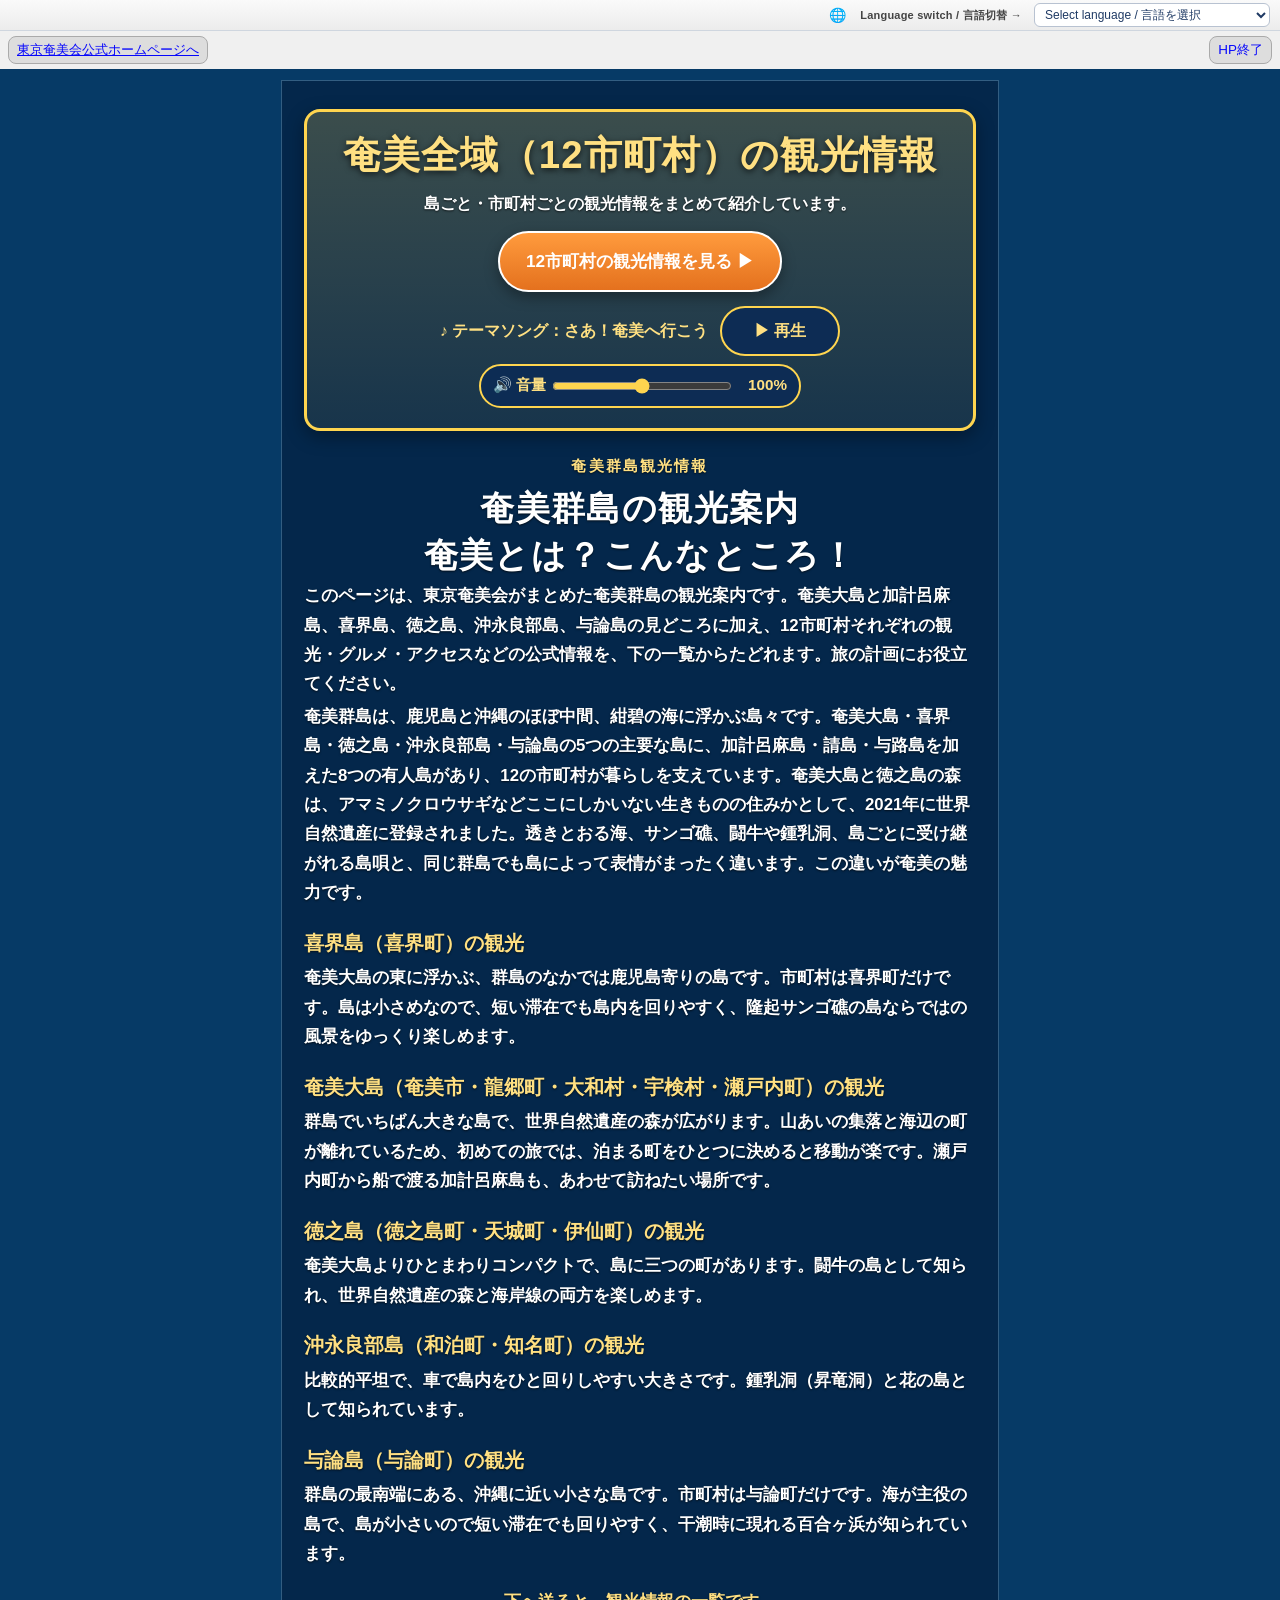
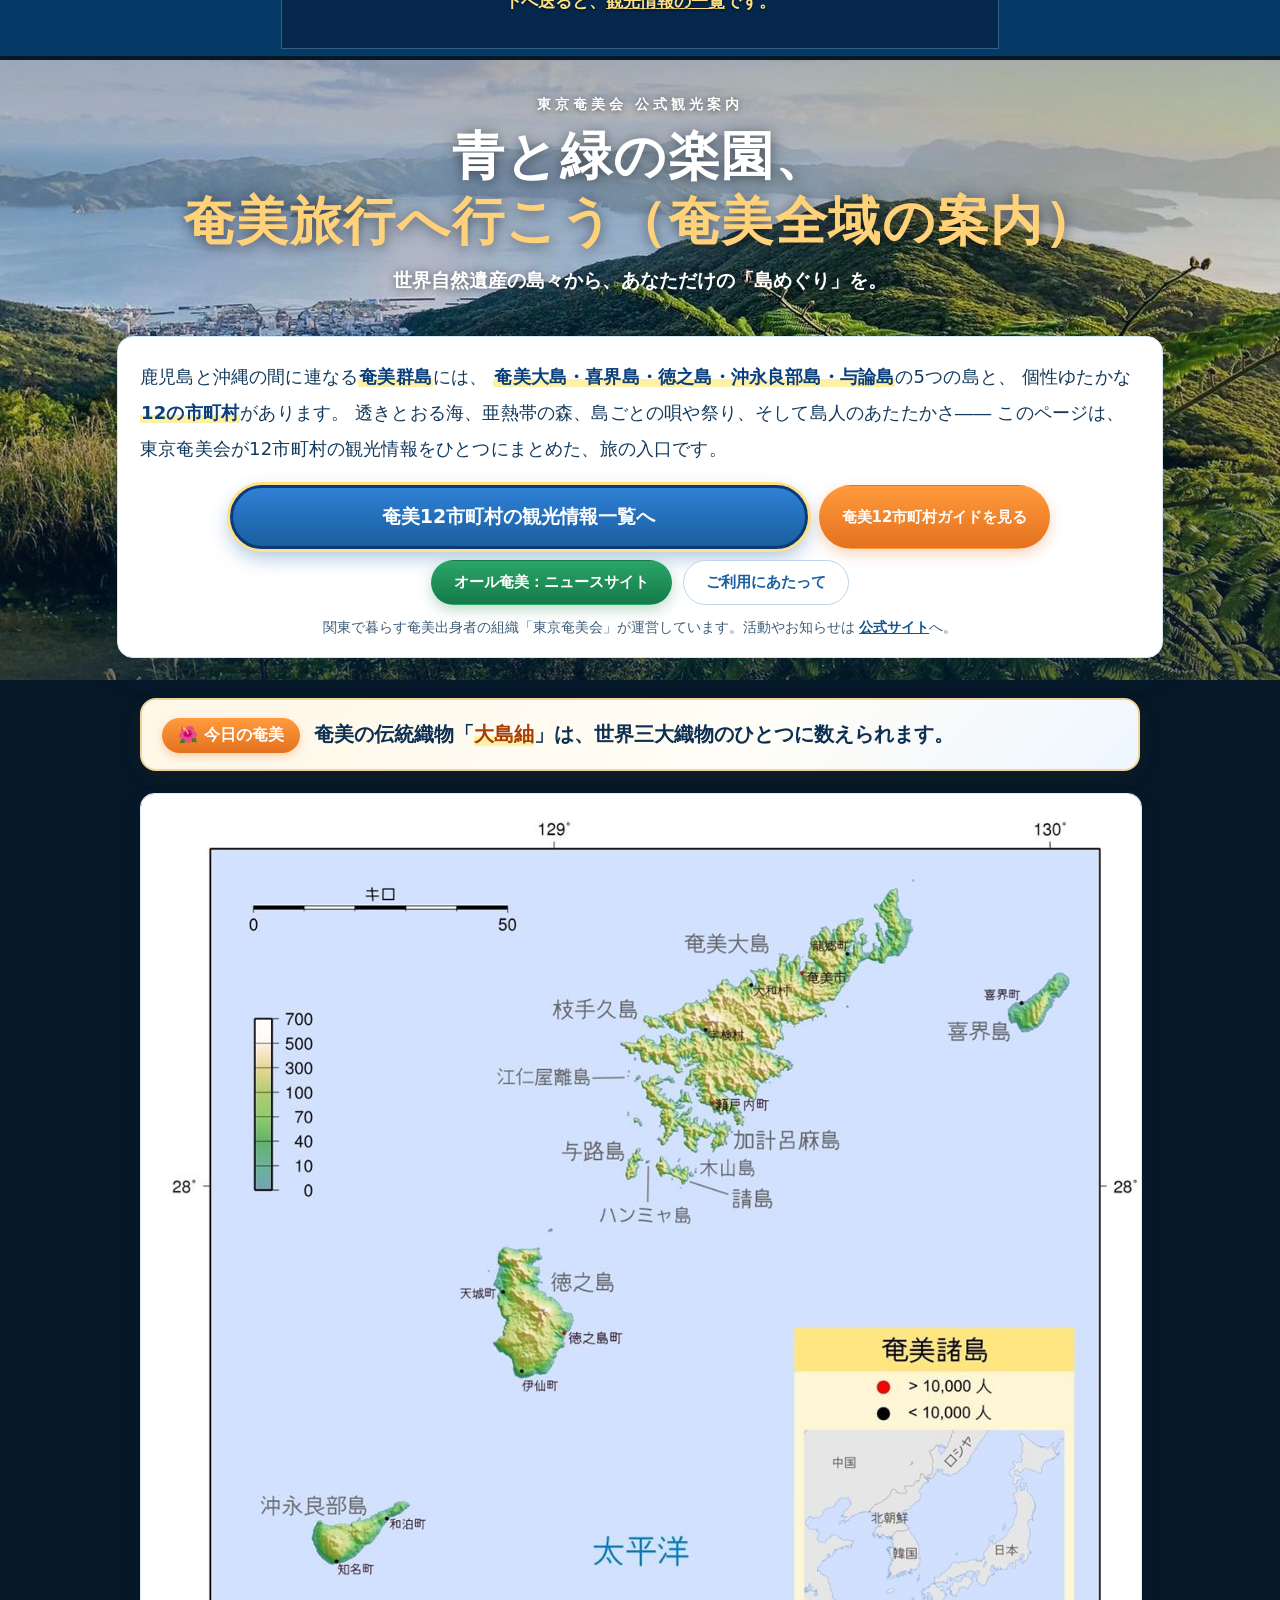
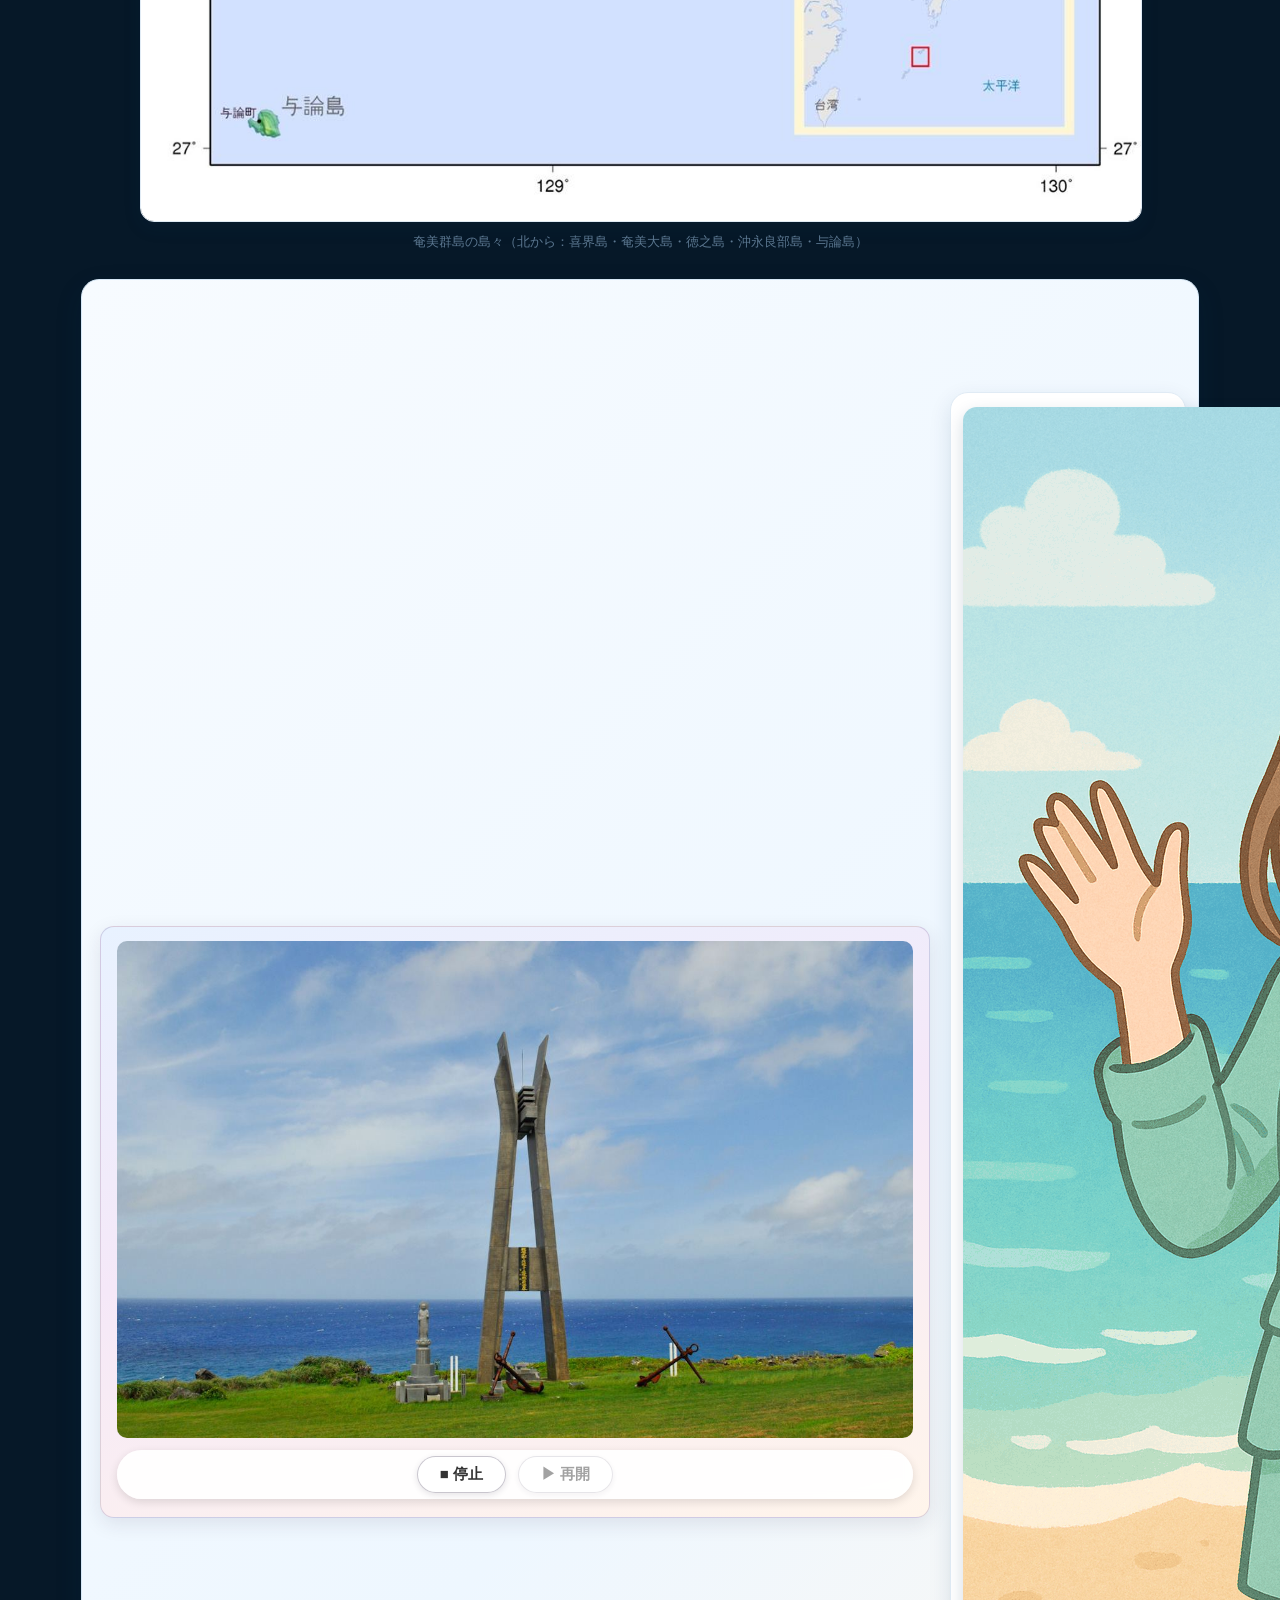
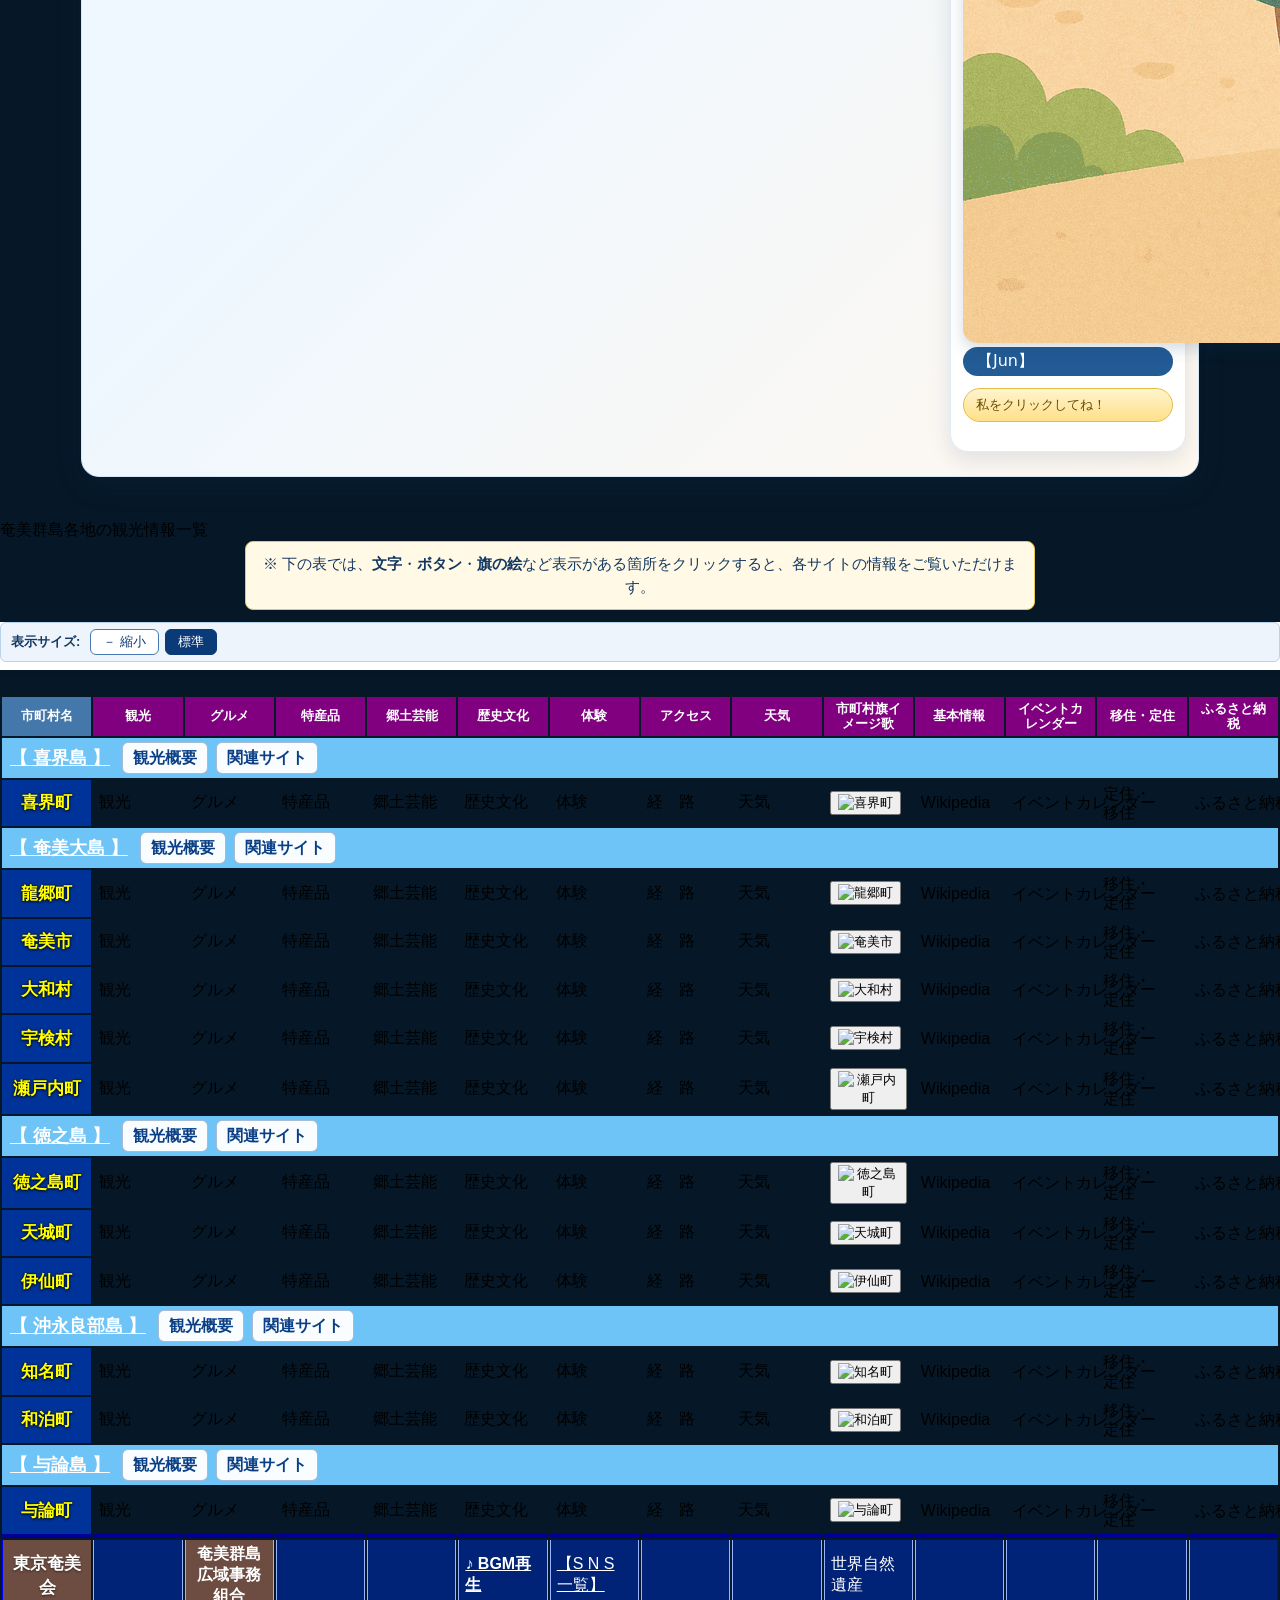
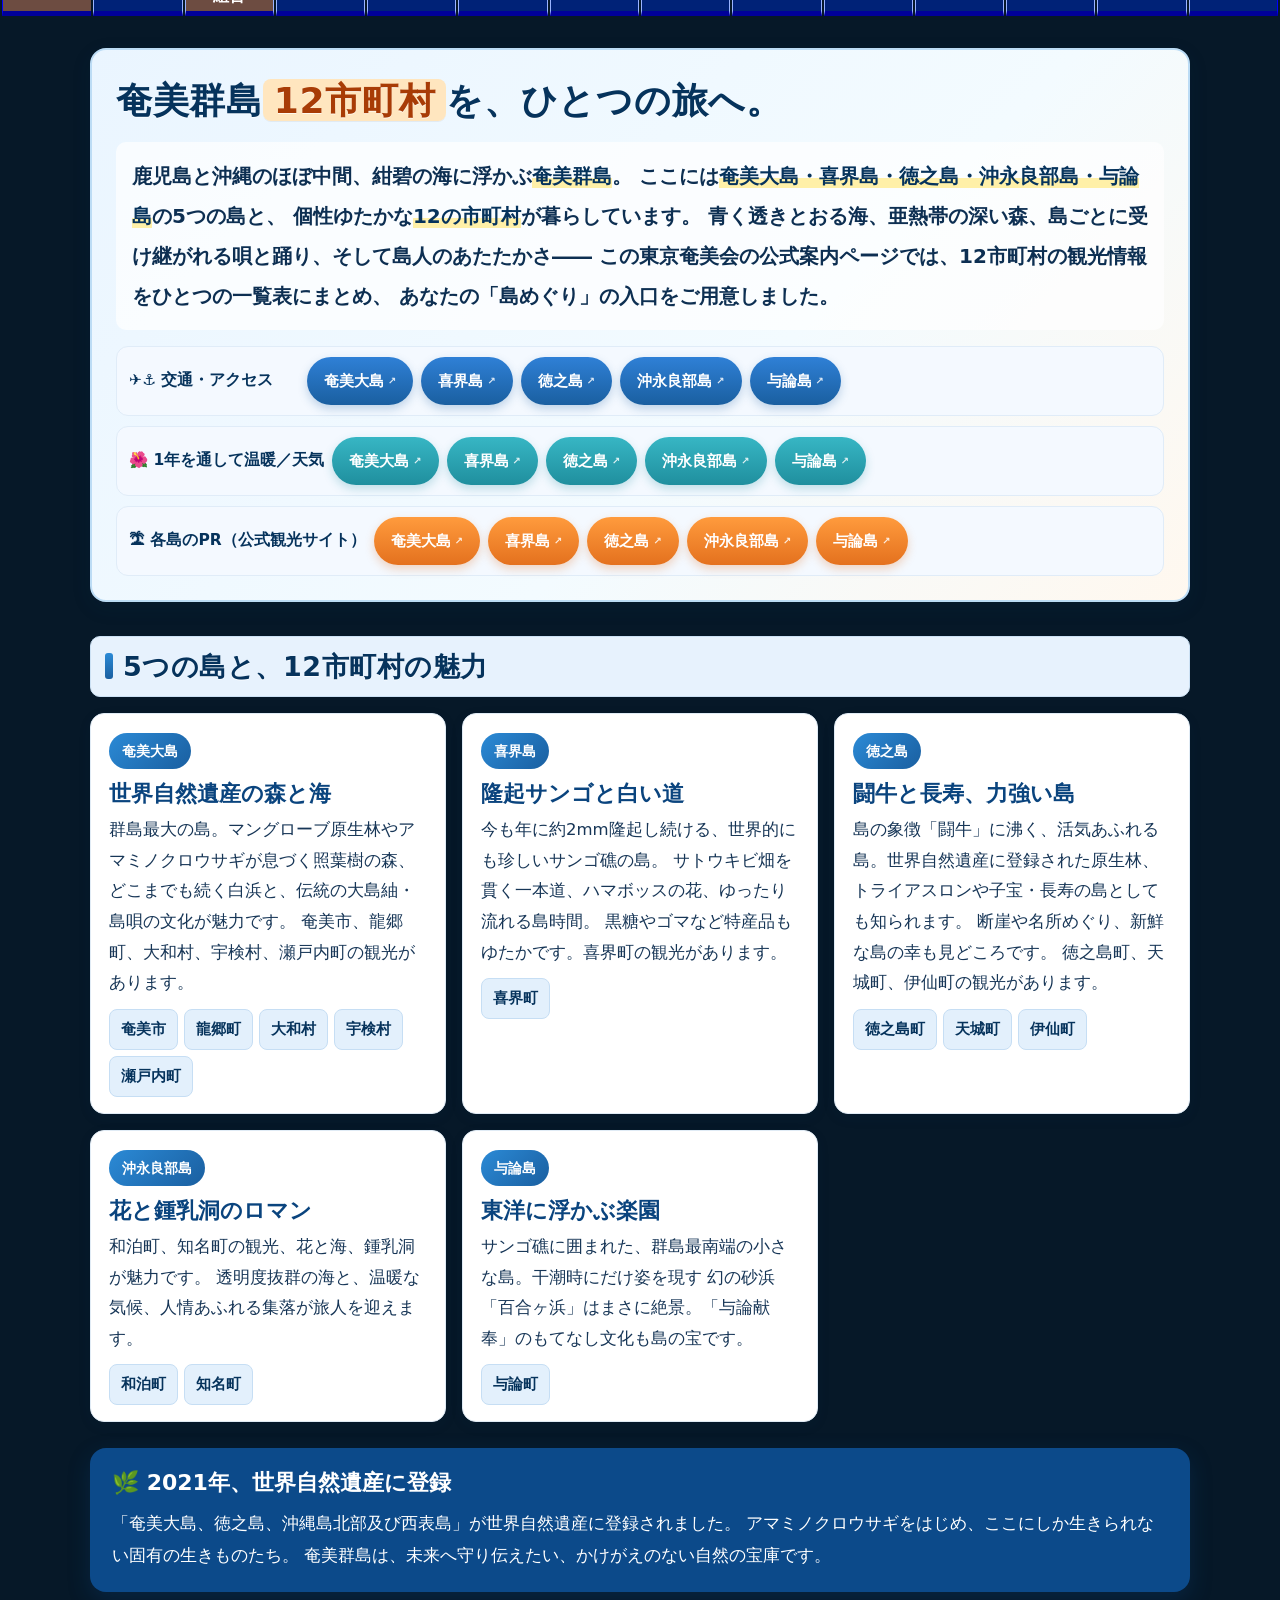
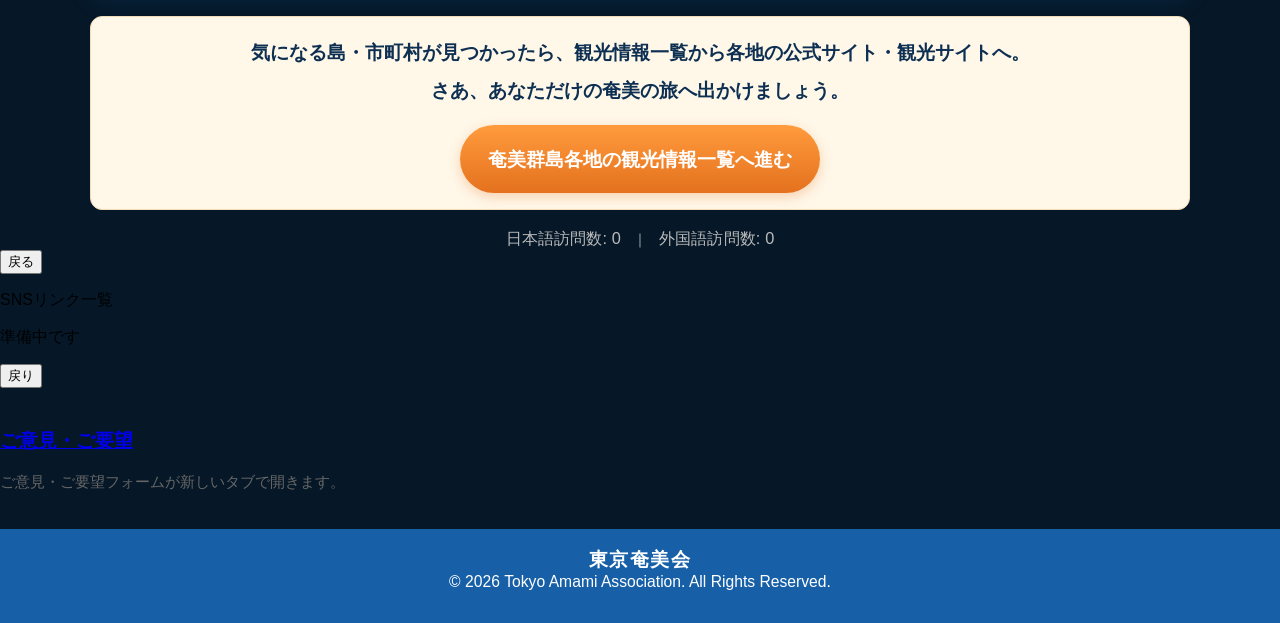
==== commit 64a00658: "日常のGitHubバックアップ: 2026-11-11 21:47" ====
--- a/index.html
+++ b/index.html
@@ -37,23 +37,25 @@
   <!-- JSファイルへのリンク -->
   <!-- 【◆01】ページ基本情報・SEO：タイトル/説明/キーワード/canonical/OGP/構造化データ。
        変更ヒント：検索結果に出る文言や正規URL(canonical)・OGP画像はここで調整。 -->
-  <title>奄美 観光 12市町村の一覧｜東京奄美会</title>
-  <meta name="description" content="奄美群島12市町村の観光・グルメ・アクセスを一覧で探せます。奄美大島・喜界・徳之島・沖永良部・与論の公式・観光サイトへの入口です。東京奄美会。">
+  <!-- SEO 20261110 --><title>奄美群島 観光ガイド｜奄美大島・喜界島・徳之島・沖永良部島・与論島 12市町村</title>
+  <!-- SEO 20261110 --><meta name="description" content="奄美群島の観光情報をまとめた案内ページです。奄美大島・加計呂麻島・喜界島・徳之島・沖永良部島・与論島の見どころと、12市町村の観光・グルメ・特産品・アクセス・イベントの公式情報へ一覧から進めます。東京奄美会が運営しています。">
   <meta name="keywords" content="奄美群島,奄美,奄美大島,観光,旅行,12市町村,与論,沖永良部,徳之島,喜界,奄美市,龍郷,大和,宇検,瀬戸内,天城,伊仙,世界自然遺産,南国,旅">
   <meta name="robots" content="index,follow,max-image-preview:large">
   <link rel="canonical" href="https://www.tokyoamamikai.com/amami-kanko/index.html">
   <meta property="og:type" content="website">
   <meta property="og:url" content="https://www.tokyoamamikai.com/amami-kanko/index.html">
-  <meta property="og:title" content="奄美 観光 12市町村の一覧｜東京奄美会">
-  <meta property="og:description" content="奄美群島12市町村の観光・グルメ・アクセスを一覧で探せます。奄美大島・喜界・徳之島・沖永良部・与論の公式・観光サイトへの入口です。東京奄美会。">
+  <!-- SEO 20261110 --><meta property="og:title" content="奄美群島 観光ガイド｜奄美大島・喜界島・徳之島・沖永良部島・与論島 12市町村">
+  <!-- SEO 20261110 --><meta property="og:description" content="奄美群島の観光情報をまとめた案内ページです。奄美大島・加計呂麻島・喜界島・徳之島・沖永良部島・与論島の見どころと、12市町村の観光・グルメ・特産品・アクセス・イベントの公式情報へ一覧から進めます。東京奄美会が運営しています。">
+  <!-- SEO 20261110 --><meta property="og:site_name" content="東京奄美会">
   <meta property="og:locale" content="ja_JP">
   <meta property="og:image" content="https://www.tokyoamamikai.com/amami-kanko/hp-image/amami-fukei.jpg?v=20260602-2">
   <meta name="twitter:card" content="summary_large_image">
-  <meta name="twitter:title" content="奄美 観光 12市町村の一覧｜東京奄美会">
-  <meta name="twitter:description" content="奄美群島12市町村の観光・グルメ・アクセスを一覧で探せます。奄美大島・喜界・徳之島・沖永良部・与論の公式・観光サイトへの入口です。東京奄美会。">
+  <!-- SEO 20261110 --><meta name="twitter:title" content="奄美群島 観光ガイド｜奄美大島・喜界島・徳之島・沖永良部島・与論島 12市町村">
+  <!-- SEO 20261110 --><meta name="twitter:description" content="奄美群島の観光情報をまとめた案内ページです。奄美大島・加計呂麻島・喜界島・徳之島・沖永良部島・与論島の見どころと、12市町村の観光・グルメ・特産品・アクセス・イベントの公式情報へ一覧から進めます。東京奄美会が運営しています。">
   <meta name="twitter:image" content="https://www.tokyoamamikai.com/amami-kanko/hp-image/amami-fukei.jpg?v=20260602-2">
+  <!-- SEO 20261110 -->
   <script type="application/ld+json">
-  {"@context":"https://schema.org","@type":"WebPage","name":"奄美 観光 12市町村の一覧｜東京奄美会","description":"奄美群島12市町村の観光・グルメ・アクセスを一覧で探せます。奄美大島・喜界・徳之島・沖永良部・与論の公式・観光サイトへの入口です。東京奄美会。","url":"https://www.tokyoamamikai.com/amami-kanko/index.html","inLanguage":"ja","publisher":{"@type":"Organization","name":"東京奄美会","url":"https://www.tokyoamamikai.com/"}}
+  {"@context":"https://schema.org","@graph":[{"@type":"WebPage","@id":"https://www.tokyoamamikai.com/amami-kanko/index.html#webpage","name":"奄美群島 観光ガイド｜奄美大島・喜界島・徳之島・沖永良部島・与論島 12市町村","description":"奄美群島の観光情報をまとめた案内ページです。奄美大島・加計呂麻島・喜界島・徳之島・沖永良部島・与論島の見どころと、12市町村の観光・グルメ・特産品・アクセス・イベントの公式情報へ一覧から進めます。東京奄美会が運営しています。","url":"https://www.tokyoamamikai.com/amami-kanko/index.html","inLanguage":"ja","publisher":{"@type":"Organization","name":"東京奄美会","url":"https://www.tokyoamamikai.com/"},"about":{"@id":"https://www.tokyoamamikai.com/amami-kanko/index.html#amami-islands"},"mainEntity":{"@id":"https://www.tokyoamamikai.com/amami-kanko/index.html#municipalities"}},{"@type":"TouristDestination","@id":"https://www.tokyoamamikai.com/amami-kanko/index.html#amami-islands","name":"奄美群島","description":"鹿児島と沖縄のほぼ中間にある島々。奄美大島・加計呂麻島・喜界島・徳之島・沖永良部島・与論島などからなり、奄美大島と徳之島は2021年に世界自然遺産に登録されました。","containedInPlace":{"@type":"AdministrativeArea","name":"鹿児島県"},"includesAttraction":[{"@type":"Place","name":"奄美大島"},{"@type":"Place","name":"加計呂麻島"},{"@type":"Place","name":"喜界島"},{"@type":"Place","name":"徳之島"},{"@type":"Place","name":"沖永良部島"},{"@type":"Place","name":"与論島"}]},{"@type":"ItemList","@id":"https://www.tokyoamamikai.com/amami-kanko/index.html#municipalities","name":"奄美群島の12市町村","numberOfItems":12,"itemListElement":[{"@type":"ListItem","position":1,"item":{"@type":"AdministrativeArea","name":"喜界町","containedInPlace":{"@type":"Place","name":"喜界島"}}},{"@type":"ListItem","position":2,"item":{"@type":"AdministrativeArea","name":"奄美市","containedInPlace":{"@type":"Place","name":"奄美大島"}}},{"@type":"ListItem","position":3,"item":{"@type":"AdministrativeArea","name":"龍郷町","containedInPlace":{"@type":"Place","name":"奄美大島"}}},{"@type":"ListItem","position":4,"item":{"@type":"AdministrativeArea","name":"大和村","containedInPlace":{"@type":"Place","name":"奄美大島"}}},{"@type":"ListItem","position":5,"item":{"@type":"AdministrativeArea","name":"宇検村","containedInPlace":{"@type":"Place","name":"奄美大島"}}},{"@type":"ListItem","position":6,"item":{"@type":"AdministrativeArea","name":"瀬戸内町","containedInPlace":{"@type":"Place","name":"奄美大島"}}},{"@type":"ListItem","position":7,"item":{"@type":"AdministrativeArea","name":"徳之島町","containedInPlace":{"@type":"Place","name":"徳之島"}}},{"@type":"ListItem","position":8,"item":{"@type":"AdministrativeArea","name":"天城町","containedInPlace":{"@type":"Place","name":"徳之島"}}},{"@type":"ListItem","position":9,"item":{"@type":"AdministrativeArea","name":"伊仙町","containedInPlace":{"@type":"Place","name":"徳之島"}}},{"@type":"ListItem","position":10,"item":{"@type":"AdministrativeArea","name":"和泊町","containedInPlace":{"@type":"Place","name":"沖永良部島"}}},{"@type":"ListItem","position":11,"item":{"@type":"AdministrativeArea","name":"知名町","containedInPlace":{"@type":"Place","name":"沖永良部島"}}},{"@type":"ListItem","position":12,"item":{"@type":"AdministrativeArea","name":"与論町","containedInPlace":{"@type":"Place","name":"与論島"}}}]}]}
   </script>
   <!-- 【◆02】全体デザインCSS（メイン）：色・文字サイズ・表・ポップアップ・スマホ表示など。
        変更ヒント：見た目の大半はここ。表やボタンの色・余白を変えたいときに編集。 -->
@@ -2532,6 +2534,8 @@
         text-shadow:0 1px 2px rgba(0,0,0,.65);}
       .amami-entry-guide p{margin:.2rem 0;font-size:1.05rem;font-weight:700;text-shadow:0 1px 2px rgba(0,0,0,.65);}
       .amami-entry-guide .slide-hint{margin:1.15rem 0 0;text-align:center;font-weight:800;color:#ffe082;}
+      /* SEO 20261110: 見出しを h1→h2 に変えても見た目は従来の h1 と同じにする */
+      .amami-entry-guide h2.amami-entry-title{font-size:2.15rem;line-height:1.35;margin:0;font-weight:900;letter-spacing:.04em;text-align:center;color:inherit;text-shadow:0 1px 2px rgba(0,0,0,.65);}
       .amami-entry-guide .slide-hint a{color:#ffe082;}
       /* topemphasis 20261022 */
       .amami-entry-guide .ag-top-banner{margin:0 0 22px;padding:18px 14px 20px;text-align:center;border:3px solid #ffd54f;border-radius:16px;background:linear-gradient(180deg,rgba(255,213,79,.22),rgba(255,213,79,.08));box-shadow:0 6px 18px rgba(0,0,0,.35);}
@@ -2596,17 +2600,18 @@
       </script>
     </div>
     <p class="kicker">奄美群島観光情報</p>
-    <h1>奄美とは？こんなところ！</h1>
+    <!-- SEO 20261110 --><h2 class="amami-entry-title">奄美群島の観光案内<br>奄美とは？こんなところ！</h2>
+    <!-- SEO 20261110 --><p class="amami-seo-intro">このページは、東京奄美会がまとめた奄美群島の観光案内です。奄美大島と加計呂麻島、喜界島、徳之島、沖永良部島、与論島の見どころに加え、12市町村それぞれの観光・グルメ・アクセスなどの公式情報を、下の一覧からたどれます。旅の計画にお役立てください。</p>
     <p>奄美群島は、鹿児島と沖縄のほぼ中間、紺碧の海に浮かぶ島々です。奄美大島・喜界島・徳之島・沖永良部島・与論島の5つの主要な島に、加計呂麻島・請島・与路島を加えた8つの有人島があり、12の市町村が暮らしを支えています。奄美大島と徳之島の森は、アマミノクロウサギなどここにしかいない生きものの住みかとして、2021年に世界自然遺産に登録されました。透きとおる海、サンゴ礁、闘牛や鍾乳洞、島ごとに受け継がれる島唄と、同じ群島でも島によって表情がまったく違います。この違いが奄美の魅力です。</p>
-    <h2>喜界島（喜界町）</h2>
+    <!-- SEO 20261110 --><h2>喜界島（喜界町）の観光</h2>
     <p>奄美大島の東に浮かぶ、群島のなかでは鹿児島寄りの島です。市町村は喜界町だけです。島は小さめなので、短い滞在でも島内を回りやすく、隆起サンゴ礁の島ならではの風景をゆっくり楽しめます。</p>
-    <h2>奄美大島（奄美市・龍郷町・大和村・宇検村・瀬戸内町）</h2>
+    <!-- SEO 20261110 --><h2>奄美大島（奄美市・龍郷町・大和村・宇検村・瀬戸内町）の観光</h2>
     <p>群島でいちばん大きな島で、世界自然遺産の森が広がります。山あいの集落と海辺の町が離れているため、初めての旅では、泊まる町をひとつに決めると移動が楽です。瀬戸内町から船で渡る加計呂麻島も、あわせて訪ねたい場所です。</p>
-    <h2>徳之島（徳之島町・天城町・伊仙町）</h2>
+    <!-- SEO 20261110 --><h2>徳之島（徳之島町・天城町・伊仙町）の観光</h2>
     <p>奄美大島よりひとまわりコンパクトで、島に三つの町があります。闘牛の島として知られ、世界自然遺産の森と海岸線の両方を楽しめます。</p>
-    <h2>沖永良部島（和泊町・知名町）</h2>
+    <!-- SEO 20261110 --><h2>沖永良部島（和泊町・知名町）の観光</h2>
     <p>比較的平坦で、車で島内をひと回りしやすい大きさです。鍾乳洞（昇竜洞）と花の島として知られています。</p>
-    <h2>与論島（与論町）</h2>
+    <!-- SEO 20261110 --><h2>与論島（与論町）の観光</h2>
     <p>群島の最南端にある、沖縄に近い小さな島です。市町村は与論町だけです。海が主役の島で、島が小さいので短い滞在でも回りやすく、干潮時に現れる百合ヶ浜が知られています。</p>
     <p class="slide-hint">下へ送ると、<a href="#amami-table-section">観光情報の一覧</a>です。</p>
   </section>
@@ -2672,7 +2677,7 @@
            fetchpriority="high" decoding="async" width="1200" height="675">
       <div class="amami-hero__overlay">
         <p class="amami-hero__eyebrow">東京奄美会 公式観光案内</p>
-        <h1 class="amami-hero__title">青と緑の楽園、<br><span class="ac">奄美旅行へ行こう<span class="hero-title-note">（奄美全域の案内）</span></span></h1>
+        <!-- SEO 20261110 --><h1 class="amami-hero__title">青と緑の楽園、<br><span class="ac">奄美旅行へ行こう<span class="hero-title-note">（奄美全域の案内）</span></span></h1>
         <p class="amami-hero__lead">世界自然遺産の島々から、あなただけの「島めぐり」を。</p>
       </div>
     </div>
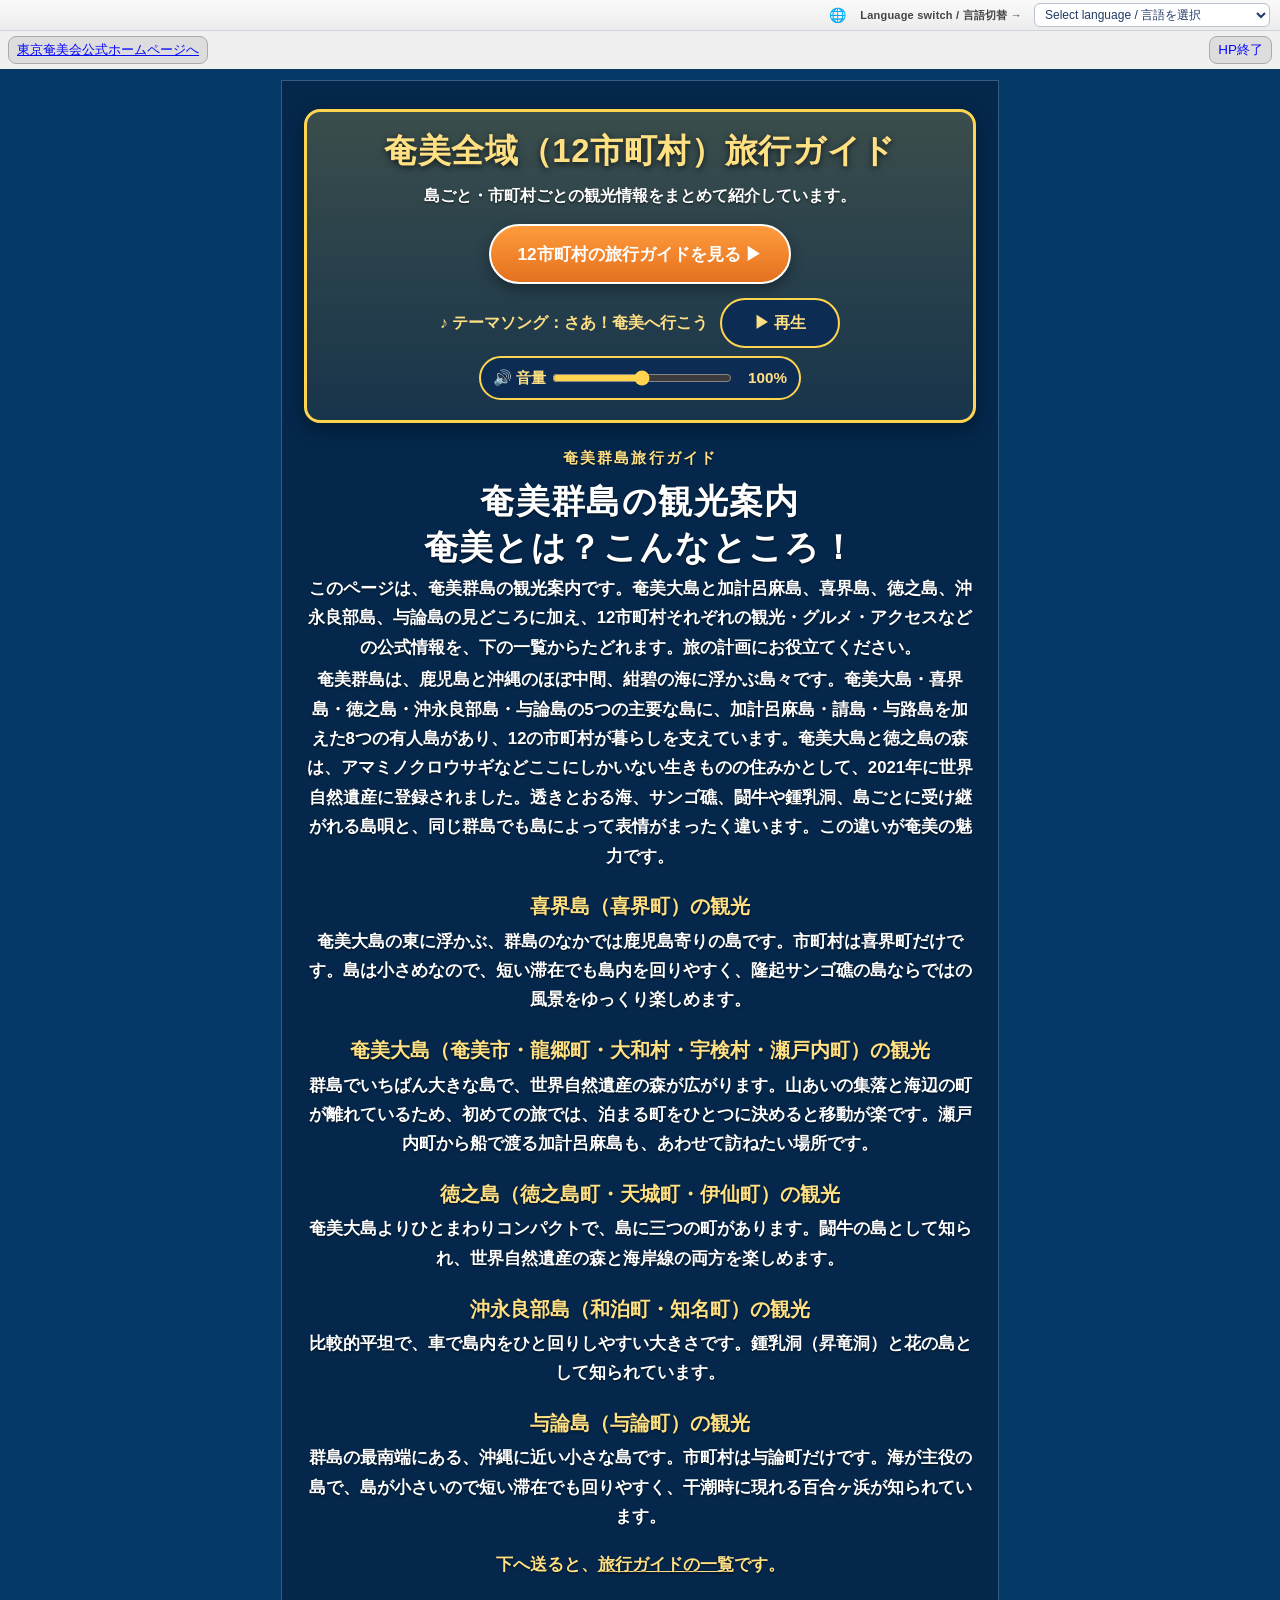
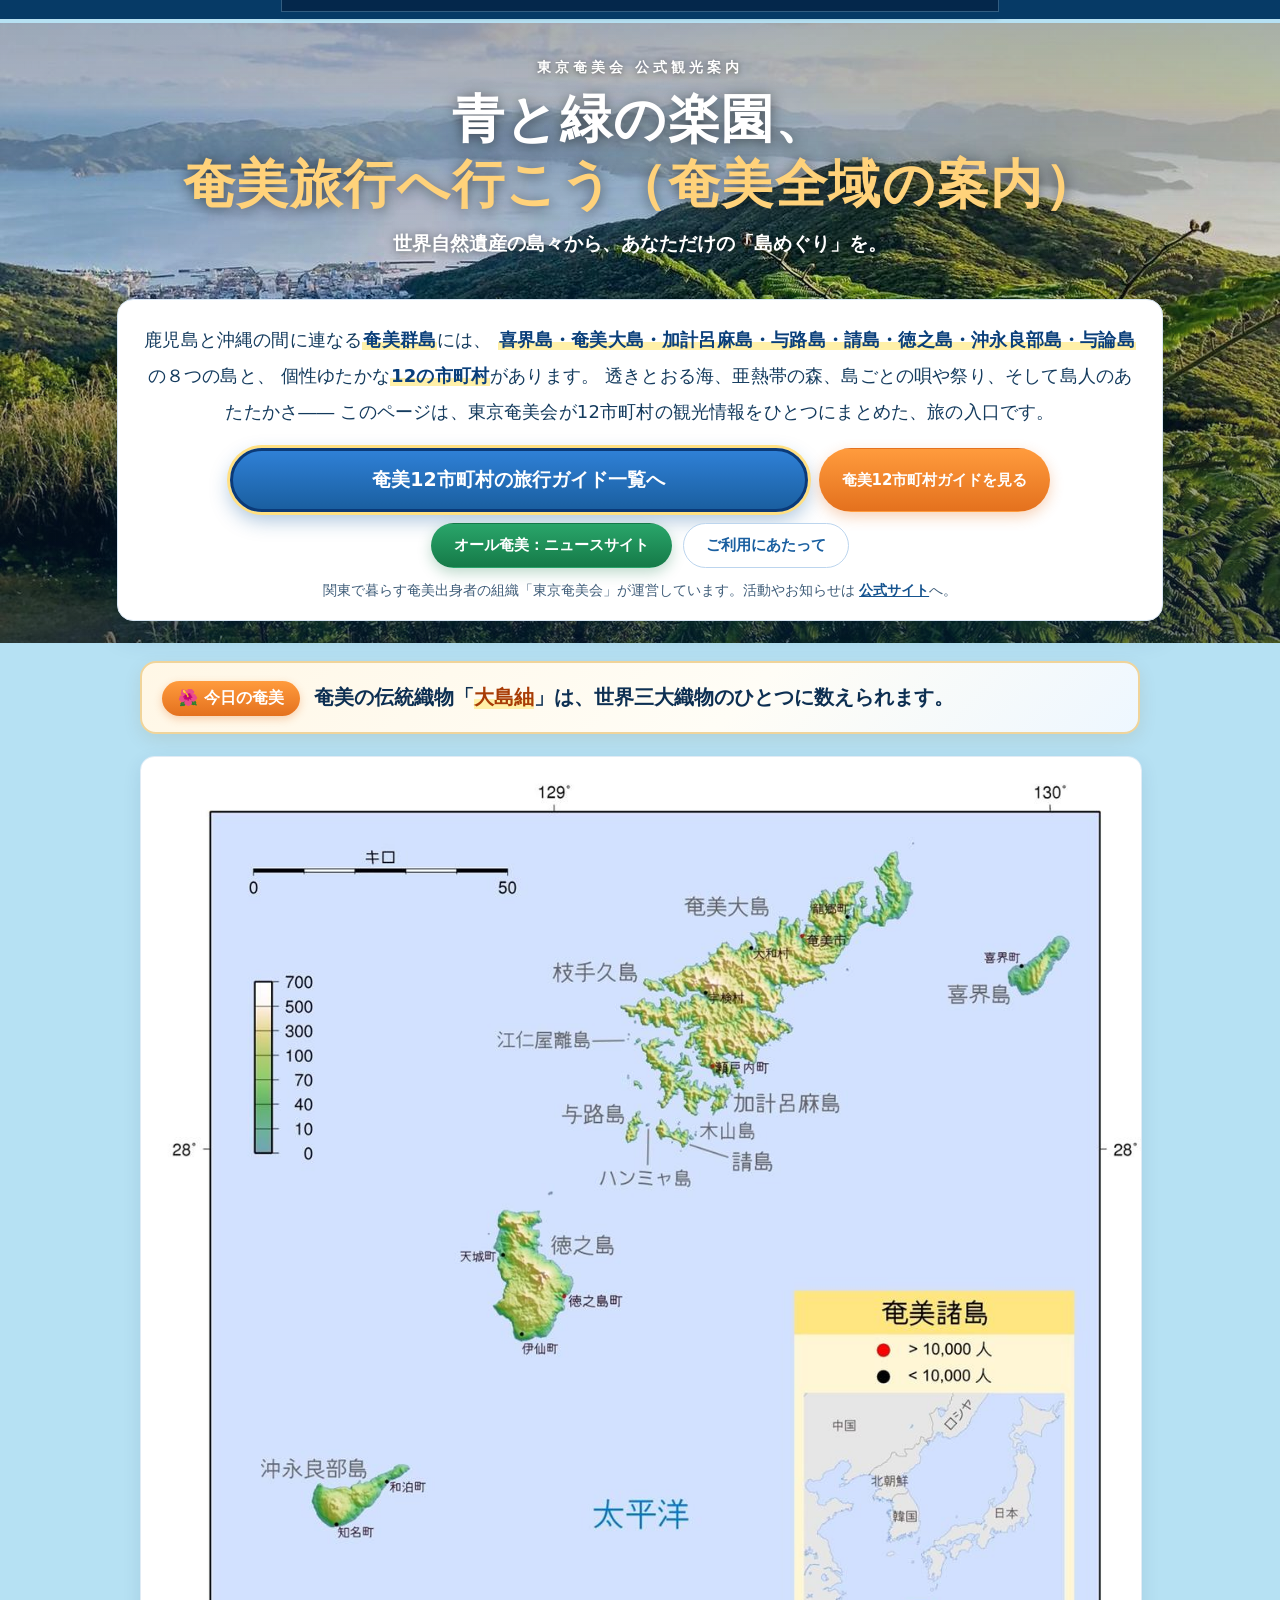
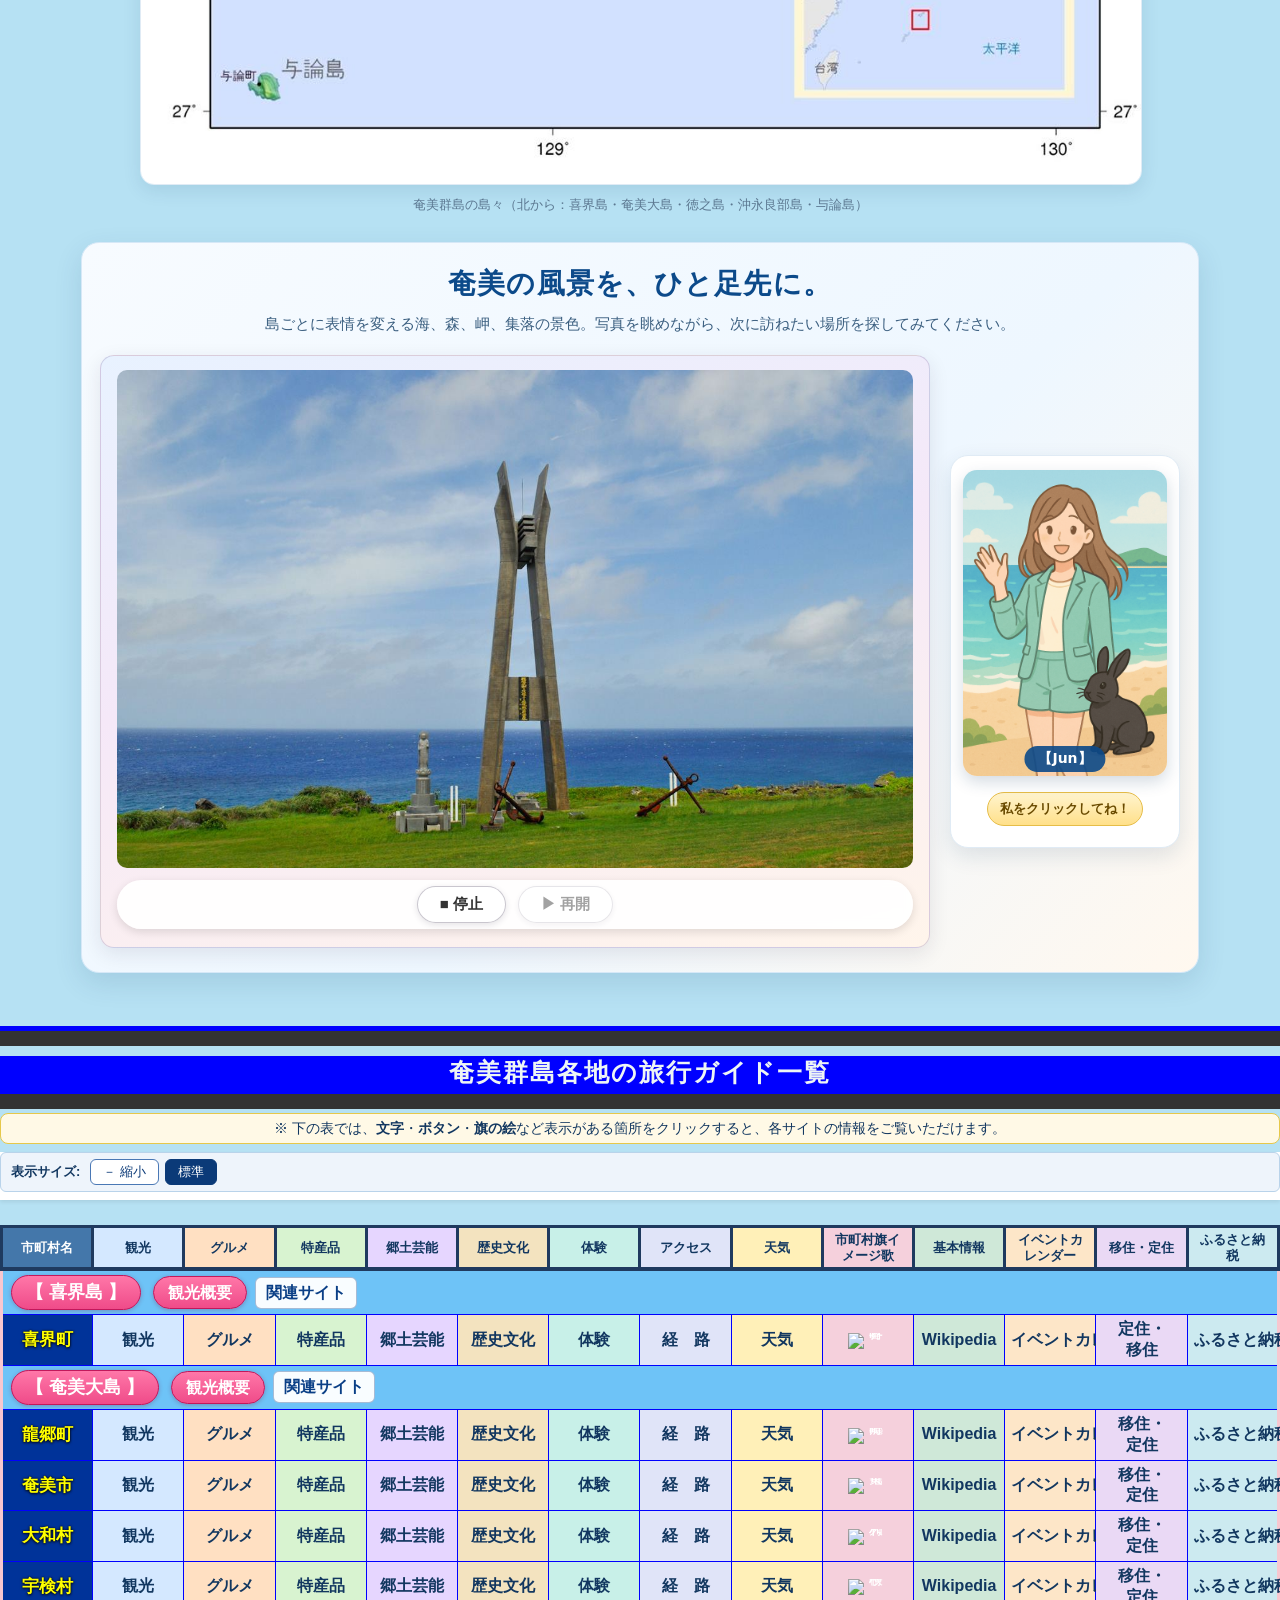
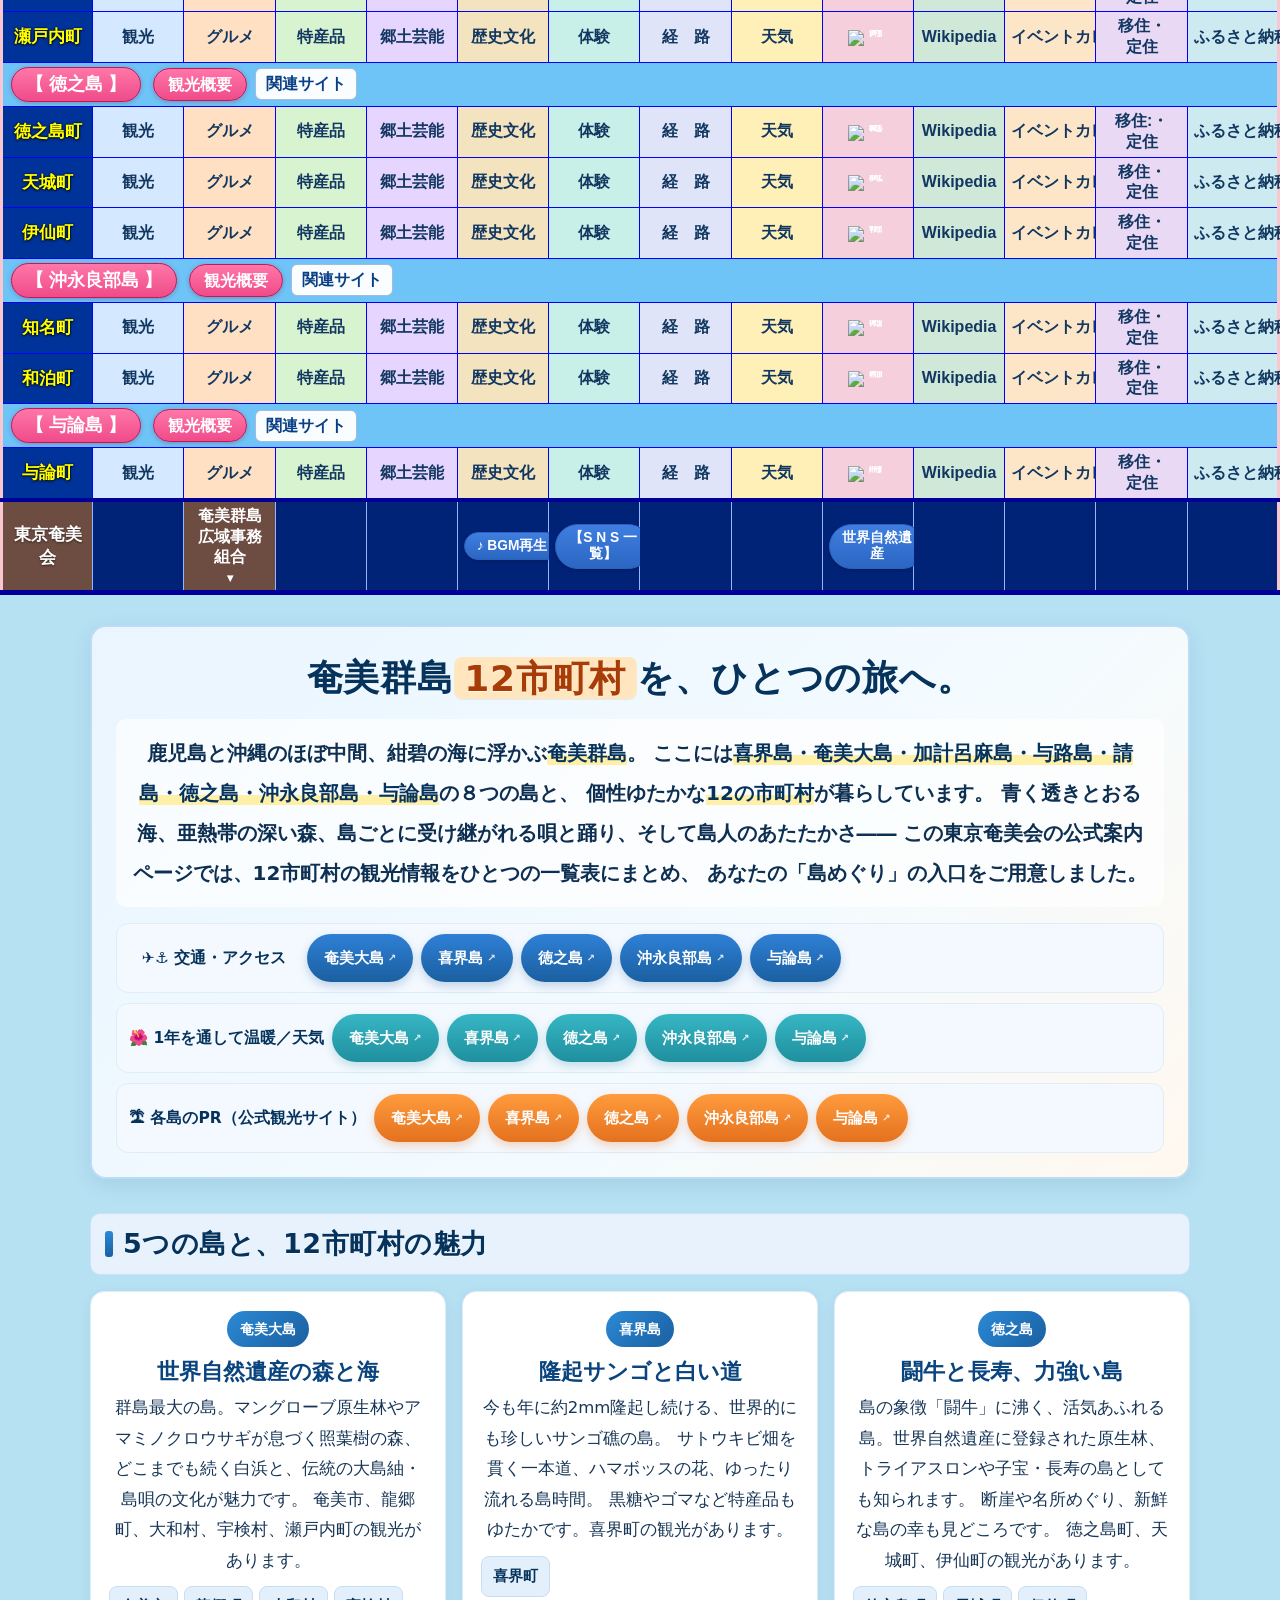
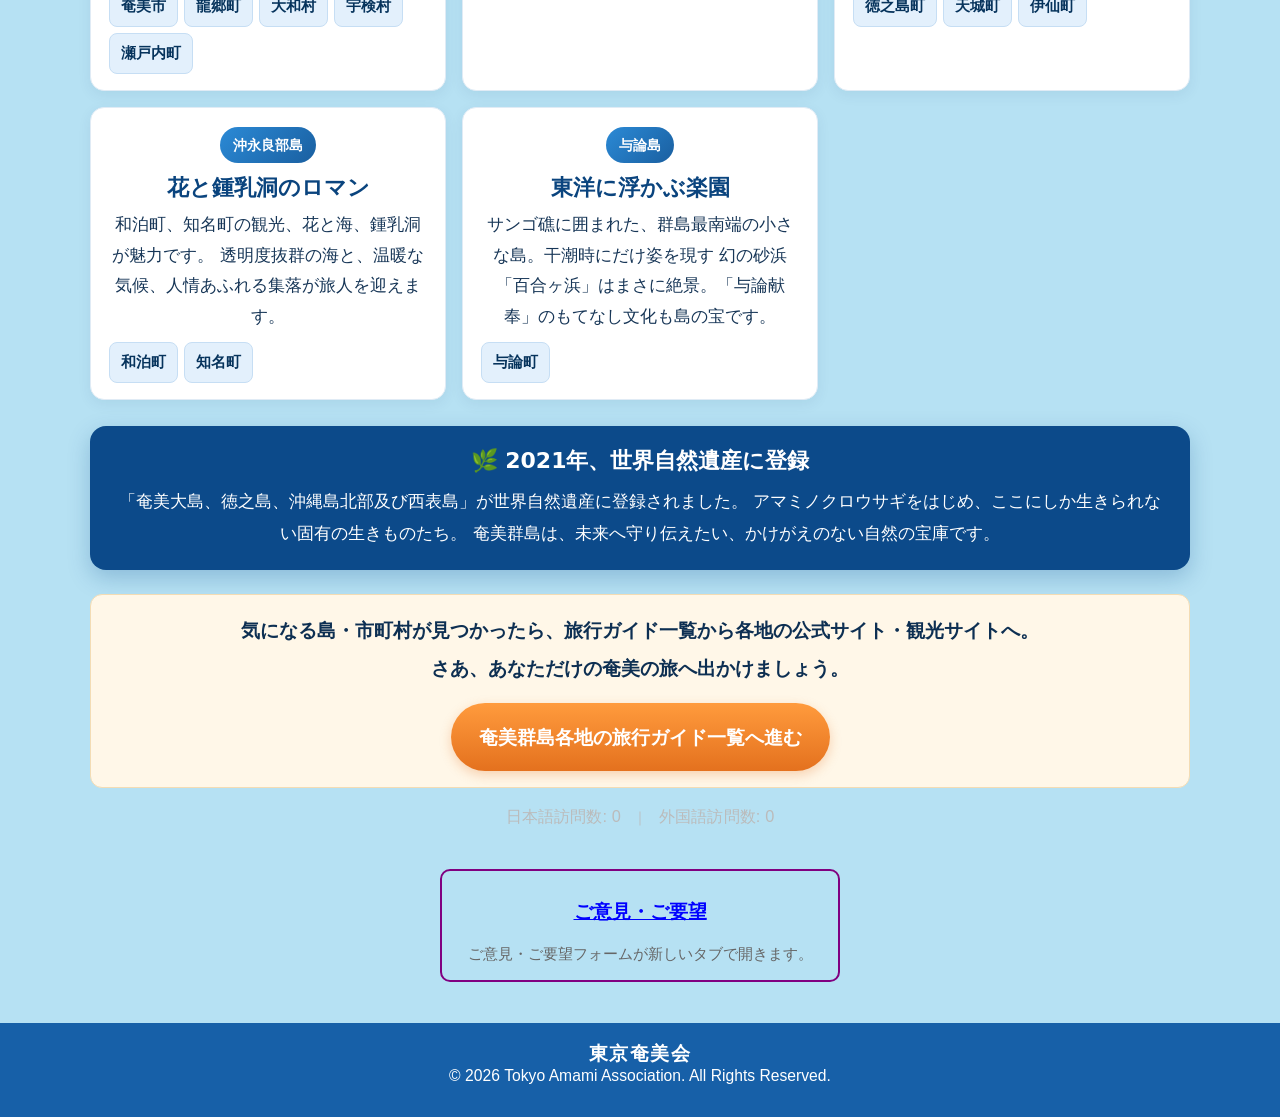
==== commit a412e295: "日常のGitHubバックアップ: 2026-11-14 18:02" ====
--- a/index.html
+++ b/index.html
@@ -31,31 +31,31 @@
       transition: opacity 0.35s ease;
     }
   </style>
-  <link rel="stylesheet" href="styles.css?v=20260604b"> <!-- CSS（更新時は ?v= の日付も上げる） -->
+  <link rel="stylesheet" href="styles.css?v=20261114k"> <!-- CSS（更新時は ?v= の日付も上げる） -->
   <link rel="preload" as="image" href="hp-image/amami-fukei.jpg">
   <script src="script.js" defer></script>
   <!-- JSファイルへのリンク -->
   <!-- 【◆01】ページ基本情報・SEO：タイトル/説明/キーワード/canonical/OGP/構造化データ。
        変更ヒント：検索結果に出る文言や正規URL(canonical)・OGP画像はここで調整。 -->
-  <!-- SEO 20261110 --><title>奄美群島 観光ガイド｜奄美大島・喜界島・徳之島・沖永良部島・与論島 12市町村</title>
+  <!-- SEO 20261110 --><title>奄美群島 旅行ガイド｜奄美大島・喜界島・徳之島・沖永良部島・与論島 12市町村</title>
   <!-- SEO 20261110 --><meta name="description" content="奄美群島の観光情報をまとめた案内ページです。奄美大島・加計呂麻島・喜界島・徳之島・沖永良部島・与論島の見どころと、12市町村の観光・グルメ・特産品・アクセス・イベントの公式情報へ一覧から進めます。東京奄美会が運営しています。">
   <meta name="keywords" content="奄美群島,奄美,奄美大島,観光,旅行,12市町村,与論,沖永良部,徳之島,喜界,奄美市,龍郷,大和,宇検,瀬戸内,天城,伊仙,世界自然遺産,南国,旅">
   <meta name="robots" content="index,follow,max-image-preview:large">
   <link rel="canonical" href="https://www.tokyoamamikai.com/amami-kanko/index.html">
   <meta property="og:type" content="website">
   <meta property="og:url" content="https://www.tokyoamamikai.com/amami-kanko/index.html">
-  <!-- SEO 20261110 --><meta property="og:title" content="奄美群島 観光ガイド｜奄美大島・喜界島・徳之島・沖永良部島・与論島 12市町村">
+  <!-- SEO 20261110 --><meta property="og:title" content="奄美群島 旅行ガイド｜奄美大島・喜界島・徳之島・沖永良部島・与論島 12市町村">
   <!-- SEO 20261110 --><meta property="og:description" content="奄美群島の観光情報をまとめた案内ページです。奄美大島・加計呂麻島・喜界島・徳之島・沖永良部島・与論島の見どころと、12市町村の観光・グルメ・特産品・アクセス・イベントの公式情報へ一覧から進めます。東京奄美会が運営しています。">
   <!-- SEO 20261110 --><meta property="og:site_name" content="東京奄美会">
   <meta property="og:locale" content="ja_JP">
   <meta property="og:image" content="https://www.tokyoamamikai.com/amami-kanko/hp-image/amami-fukei.jpg?v=20260602-2">
   <meta name="twitter:card" content="summary_large_image">
-  <!-- SEO 20261110 --><meta name="twitter:title" content="奄美群島 観光ガイド｜奄美大島・喜界島・徳之島・沖永良部島・与論島 12市町村">
+  <!-- SEO 20261110 --><meta name="twitter:title" content="奄美群島 旅行ガイド｜奄美大島・喜界島・徳之島・沖永良部島・与論島 12市町村">
   <!-- SEO 20261110 --><meta name="twitter:description" content="奄美群島の観光情報をまとめた案内ページです。奄美大島・加計呂麻島・喜界島・徳之島・沖永良部島・与論島の見どころと、12市町村の観光・グルメ・特産品・アクセス・イベントの公式情報へ一覧から進めます。東京奄美会が運営しています。">
   <meta name="twitter:image" content="https://www.tokyoamamikai.com/amami-kanko/hp-image/amami-fukei.jpg?v=20260602-2">
   <!-- SEO 20261110 -->
   <script type="application/ld+json">
-  {"@context":"https://schema.org","@graph":[{"@type":"WebPage","@id":"https://www.tokyoamamikai.com/amami-kanko/index.html#webpage","name":"奄美群島 観光ガイド｜奄美大島・喜界島・徳之島・沖永良部島・与論島 12市町村","description":"奄美群島の観光情報をまとめた案内ページです。奄美大島・加計呂麻島・喜界島・徳之島・沖永良部島・与論島の見どころと、12市町村の観光・グルメ・特産品・アクセス・イベントの公式情報へ一覧から進めます。東京奄美会が運営しています。","url":"https://www.tokyoamamikai.com/amami-kanko/index.html","inLanguage":"ja","publisher":{"@type":"Organization","name":"東京奄美会","url":"https://www.tokyoamamikai.com/"},"about":{"@id":"https://www.tokyoamamikai.com/amami-kanko/index.html#amami-islands"},"mainEntity":{"@id":"https://www.tokyoamamikai.com/amami-kanko/index.html#municipalities"}},{"@type":"TouristDestination","@id":"https://www.tokyoamamikai.com/amami-kanko/index.html#amami-islands","name":"奄美群島","description":"鹿児島と沖縄のほぼ中間にある島々。奄美大島・加計呂麻島・喜界島・徳之島・沖永良部島・与論島などからなり、奄美大島と徳之島は2021年に世界自然遺産に登録されました。","containedInPlace":{"@type":"AdministrativeArea","name":"鹿児島県"},"includesAttraction":[{"@type":"Place","name":"奄美大島"},{"@type":"Place","name":"加計呂麻島"},{"@type":"Place","name":"喜界島"},{"@type":"Place","name":"徳之島"},{"@type":"Place","name":"沖永良部島"},{"@type":"Place","name":"与論島"}]},{"@type":"ItemList","@id":"https://www.tokyoamamikai.com/amami-kanko/index.html#municipalities","name":"奄美群島の12市町村","numberOfItems":12,"itemListElement":[{"@type":"ListItem","position":1,"item":{"@type":"AdministrativeArea","name":"喜界町","containedInPlace":{"@type":"Place","name":"喜界島"}}},{"@type":"ListItem","position":2,"item":{"@type":"AdministrativeArea","name":"奄美市","containedInPlace":{"@type":"Place","name":"奄美大島"}}},{"@type":"ListItem","position":3,"item":{"@type":"AdministrativeArea","name":"龍郷町","containedInPlace":{"@type":"Place","name":"奄美大島"}}},{"@type":"ListItem","position":4,"item":{"@type":"AdministrativeArea","name":"大和村","containedInPlace":{"@type":"Place","name":"奄美大島"}}},{"@type":"ListItem","position":5,"item":{"@type":"AdministrativeArea","name":"宇検村","containedInPlace":{"@type":"Place","name":"奄美大島"}}},{"@type":"ListItem","position":6,"item":{"@type":"AdministrativeArea","name":"瀬戸内町","containedInPlace":{"@type":"Place","name":"奄美大島"}}},{"@type":"ListItem","position":7,"item":{"@type":"AdministrativeArea","name":"徳之島町","containedInPlace":{"@type":"Place","name":"徳之島"}}},{"@type":"ListItem","position":8,"item":{"@type":"AdministrativeArea","name":"天城町","containedInPlace":{"@type":"Place","name":"徳之島"}}},{"@type":"ListItem","position":9,"item":{"@type":"AdministrativeArea","name":"伊仙町","containedInPlace":{"@type":"Place","name":"徳之島"}}},{"@type":"ListItem","position":10,"item":{"@type":"AdministrativeArea","name":"和泊町","containedInPlace":{"@type":"Place","name":"沖永良部島"}}},{"@type":"ListItem","position":11,"item":{"@type":"AdministrativeArea","name":"知名町","containedInPlace":{"@type":"Place","name":"沖永良部島"}}},{"@type":"ListItem","position":12,"item":{"@type":"AdministrativeArea","name":"与論町","containedInPlace":{"@type":"Place","name":"与論島"}}}]}]}
+  {"@context":"https://schema.org","@graph":[{"@type":"WebPage","@id":"https://www.tokyoamamikai.com/amami-kanko/index.html#webpage","name":"奄美群島 旅行ガイド｜奄美大島・喜界島・徳之島・沖永良部島・与論島 12市町村","description":"奄美群島の観光情報をまとめた案内ページです。奄美大島・加計呂麻島・喜界島・徳之島・沖永良部島・与論島の見どころと、12市町村の観光・グルメ・特産品・アクセス・イベントの公式情報へ一覧から進めます。東京奄美会が運営しています。","url":"https://www.tokyoamamikai.com/amami-kanko/index.html","inLanguage":"ja","publisher":{"@type":"Organization","name":"東京奄美会","url":"https://www.tokyoamamikai.com/"},"about":{"@id":"https://www.tokyoamamikai.com/amami-kanko/index.html#amami-islands"},"mainEntity":{"@id":"https://www.tokyoamamikai.com/amami-kanko/index.html#municipalities"}},{"@type":"TouristDestination","@id":"https://www.tokyoamamikai.com/amami-kanko/index.html#amami-islands","name":"奄美群島","description":"鹿児島と沖縄のほぼ中間にある島々。奄美大島・加計呂麻島・喜界島・徳之島・沖永良部島・与論島などからなり、奄美大島と徳之島は2021年に世界自然遺産に登録されました。","containedInPlace":{"@type":"AdministrativeArea","name":"鹿児島県"},"includesAttraction":[{"@type":"Place","name":"奄美大島"},{"@type":"Place","name":"加計呂麻島"},{"@type":"Place","name":"喜界島"},{"@type":"Place","name":"徳之島"},{"@type":"Place","name":"沖永良部島"},{"@type":"Place","name":"与論島"}]},{"@type":"ItemList","@id":"https://www.tokyoamamikai.com/amami-kanko/index.html#municipalities","name":"奄美群島の12市町村","numberOfItems":12,"itemListElement":[{"@type":"ListItem","position":1,"item":{"@type":"AdministrativeArea","name":"喜界町","containedInPlace":{"@type":"Place","name":"喜界島"}}},{"@type":"ListItem","position":2,"item":{"@type":"AdministrativeArea","name":"奄美市","containedInPlace":{"@type":"Place","name":"奄美大島"}}},{"@type":"ListItem","position":3,"item":{"@type":"AdministrativeArea","name":"龍郷町","containedInPlace":{"@type":"Place","name":"奄美大島"}}},{"@type":"ListItem","position":4,"item":{"@type":"AdministrativeArea","name":"大和村","containedInPlace":{"@type":"Place","name":"奄美大島"}}},{"@type":"ListItem","position":5,"item":{"@type":"AdministrativeArea","name":"宇検村","containedInPlace":{"@type":"Place","name":"奄美大島"}}},{"@type":"ListItem","position":6,"item":{"@type":"AdministrativeArea","name":"瀬戸内町","containedInPlace":{"@type":"Place","name":"奄美大島"}}},{"@type":"ListItem","position":7,"item":{"@type":"AdministrativeArea","name":"徳之島町","containedInPlace":{"@type":"Place","name":"徳之島"}}},{"@type":"ListItem","position":8,"item":{"@type":"AdministrativeArea","name":"天城町","containedInPlace":{"@type":"Place","name":"徳之島"}}},{"@type":"ListItem","position":9,"item":{"@type":"AdministrativeArea","name":"伊仙町","containedInPlace":{"@type":"Place","name":"徳之島"}}},{"@type":"ListItem","position":10,"item":{"@type":"AdministrativeArea","name":"和泊町","containedInPlace":{"@type":"Place","name":"沖永良部島"}}},{"@type":"ListItem","position":11,"item":{"@type":"AdministrativeArea","name":"知名町","containedInPlace":{"@type":"Place","name":"沖永良部島"}}},{"@type":"ListItem","position":12,"item":{"@type":"AdministrativeArea","name":"与論町","containedInPlace":{"@type":"Place","name":"与論島"}}}]}]}
   </script>
   <!-- 【◆02】全体デザインCSS（メイン）：色・文字サイズ・表・ポップアップ・スマホ表示など。
        変更ヒント：見た目の大半はここ。表やボタンの色・余白を変えたいときに編集。 -->
@@ -252,11 +252,12 @@
     }
 
     .amami-table-hint {
-      max-width: 52em;
-      margin: 0 auto 12px;
-      padding: 10px 14px;
-      font-size: 0.95em;
-      line-height: 1.55;
+      max-width: none;
+      width: 100%;
+      margin: 4px 0 6px;
+      padding: 5px 12px;
+      font-size: 0.88em;
+      line-height: 1.4;
       text-align: center;
       color: #123760;
       background: #fff9e6;
@@ -264,6 +265,17 @@
       border-radius: 8px;
       box-sizing: border-box;
     }
+    @media screen and (min-width: 900px) {
+      .amami-table-hint {
+        white-space: nowrap;
+      }
+    }
+    @media screen and (max-width: 899px) {
+      .amami-table-hint {
+        white-space: normal;
+        overflow-wrap: break-word;
+      }
+    }
 
     #amami-table tr.amami-table-row-thick-bottom td {
       border-bottom: 4px solid #000099 !important;
@@ -283,6 +295,35 @@
       font-size: 1.08em !important;
       text-decoration: none !important;
       text-shadow: 0 1px 2px rgba(0, 0, 0, 0.5);
+    }
+    /* フッターの組織名セル：見た目は変えず、セル全体をクリック可能にする */
+    #amami-table td.amami-org-name,
+    #amami-table td#cell-13-03.kouiki-cell {
+      cursor: pointer;
+    }
+    #amami-table td.amami-org-name a.amami-org-name-link,
+    #amami-table td#cell-13-03.kouiki-cell > a {
+      position: absolute;
+      inset: 0;
+      display: flex;
+      align-items: center;
+      justify-content: center;
+      margin: 0;
+      padding: 4px 6px;
+      box-sizing: border-box;
+      cursor: pointer;
+      text-decoration: none;
+      z-index: 1;
+    }
+    #amami-table td#cell-13-03.kouiki-cell > a {
+      color: #ffffff !important;
+      font-weight: 700;
+    }
+    #amami-table td.amami-org-name a.amami-org-name-link:hover {
+      color: #ffe8f5 !important;
+    }
+    #amami-table td#cell-13-03.kouiki-cell > a:hover {
+      color: #ffe8d0 !important;
     }
     /* 最終行（東京奄美会の行）: 背景を濃い青にし、セル間の縦線を表示。
        東京奄美会セル（紫）と奄美群島広域事務組合セル（金）は専用ルールが優先され、そのまま。 */
@@ -321,6 +362,10 @@
     #amami-table td#cell-13-03.kouiki-cell .amami-popup-label {
       white-space: normal;
       word-break: break-all;   /* 「奄美群島広域事務組合」を折り返して全文表示 */
+    }
+    /* 複数URLセル：見た目は変えず、セル全体クリックで一覧を開くためのカーソルのみ */
+    #amami-table td.amami-has-popup {
+      cursor: pointer;
     }
 
     /* NOTE: リンク状態の可視化（link-status.json と JS で動的付与）
@@ -382,8 +427,8 @@
       margin-top: 0 !important;
     }
 
-    /* 「奄美群島の観光情報を見る」ボタン（href="#amami-table-section"）でジャンプしたとき、
-       「奄美群島各地の観光情報一覧」のタイトルが固定トップバー直下に
+    /* 「奄美群島の旅行ガイドを見る」ボタン（href="#amami-table-section"）でジャンプしたとき、
+       「奄美群島各地の旅行ガイド一覧」のタイトルが固定トップバー直下に
        貼り付いた状態で表示されるようオフセット。 */
     #amami-table-section {
       scroll-margin-top: calc(var(--amami-sticky-top, 0px) + 4px);
@@ -484,10 +529,6 @@
     #amami-table td,
     #amami-table th {
       position: relative; /* バッジを絶対配置するための基準 */
-    }
-    /* いま開いているあいだだけ。押したセルを薄い黄色にする。タブを閉じると消える。 */
-    #amami-table td.amami-cell-seen {
-      background-color: #fff4cc !important;
     }
     .amami-click-badge {
       position: absolute;
@@ -562,6 +603,127 @@
       z-index: 3;
       box-shadow: 2px 0 0 rgba(0, 0, 0, 0.06);
     }
+
+
+    /* タイトル行（thead）を本文と見分けやすくする。列のパステル背景はそのまま。 */
+    #amami-table thead th {
+      border: 3px solid #1f3a5f;
+      border-bottom-width: 4px;
+      font-weight: 700;
+    }
+
+
+    /* カテゴリ列ごとに背景色を分ける（見出し・本文）。市町村名列・島見出し・フッタ・
+       リンク切れ赤枠は既存ルールを優先。クリック済みは直後の amami-cell-seen が上書きする。 */
+    #amami-table thead th:nth-child(n+2) {
+      color: #123760;
+    }
+    #amami-table th:nth-child(2),  #amami-table td:nth-child(2)  { background-color: #d4e8ff; } /* 観光 */
+    #amami-table th:nth-child(3),  #amami-table td:nth-child(3)  { background-color: #ffe0c2; } /* グルメ */
+    #amami-table th:nth-child(4),  #amami-table td:nth-child(4)  { background-color: #d8f3d0; } /* 特産品 */
+    #amami-table th:nth-child(5),  #amami-table td:nth-child(5)  { background-color: #e6d6ff; } /* 郷土芸能 */
+    #amami-table th:nth-child(6),  #amami-table td:nth-child(6)  { background-color: #f3e3bf; } /* 歴史文化 */
+    #amami-table th:nth-child(7),  #amami-table td:nth-child(7)  { background-color: #c8f0e8; } /* 体験 */
+    #amami-table th:nth-child(8),  #amami-table td:nth-child(8)  { background-color: #e0e4f8; } /* アクセス */
+    #amami-table th:nth-child(9),  #amami-table td:nth-child(9)  { background-color: #fff0b8; } /* 天気 */
+    #amami-table th:nth-child(10), #amami-table td:nth-child(10) { background-color: #f5d0dc; } /* 市町村旗イメージ歌 */
+    #amami-table th:nth-child(11), #amami-table td:nth-child(11) { background-color: #cfe8d8; } /* 基本情報 */
+    #amami-table th:nth-child(12), #amami-table td:nth-child(12) { background-color: #fde6c8; } /* イベントカレンダー */
+    #amami-table th:nth-child(13), #amami-table td:nth-child(13) { background-color: #ead9f5; } /* 移住・定住 */
+    #amami-table th:nth-child(14), #amami-table td:nth-child(14) { background-color: #cceaf0; } /* ふるさと納税 */
+
+
+    /* 市町村の本文行：見出し行と同じく、パステル地に暗い文字だけ（青いカプセル背景を外す）。
+       市町村名列・島見出し帯・一番下の帯行は対象外（見た目はそのまま）。 */
+    #amami-table tbody tr:not(.island-title-row):not(.amami-table-footer-row) td:not(.municipal-name) {
+      text-align: center;
+      vertical-align: middle;
+    }
+    #amami-table tbody tr:not(.island-title-row):not(.amami-table-footer-row) td:not(.municipal-name) a,
+    #amami-table tbody tr:not(.island-title-row):not(.amami-table-footer-row) td:not(.municipal-name) .table-link-btn,
+    #amami-table tbody tr:not(.island-title-row):not(.amami-table-footer-row) td:not(.municipal-name) .amami-popup-trigger,
+    #amami-table tbody tr:not(.island-title-row):not(.amami-table-footer-row) td:not(.municipal-name) .amami-popup-trigger .amami-popup-label {
+      display: inline !important;
+      min-width: 0 !important;
+      max-width: none !important;
+      padding: 0 !important;
+      margin: 0 !important;
+      border: none !important;
+      border-radius: 0 !important;
+      background: none !important;
+      background-image: none !important;
+      box-shadow: none !important;
+      color: #123760 !important;
+      font-size: inherit !important;
+      font-weight: 700 !important;
+      line-height: 1.3 !important;
+      text-decoration: none !important;
+      text-shadow: none !important;
+      transform: none !important;
+      filter: none !important;
+      cursor: pointer;
+      white-space: normal;
+      word-break: keep-all;
+    }
+    #amami-table tbody tr:not(.island-title-row):not(.amami-table-footer-row) td:not(.municipal-name) a:hover,
+    #amami-table tbody tr:not(.island-title-row):not(.amami-table-footer-row) td:not(.municipal-name) .table-link-btn:hover,
+    #amami-table tbody tr:not(.island-title-row):not(.amami-table-footer-row) td:not(.municipal-name) .amami-popup-trigger:hover,
+    #amami-table tbody tr:not(.island-title-row):not(.amami-table-footer-row) td:not(.municipal-name) .amami-popup-trigger:hover .amami-popup-label,
+    #amami-table tbody tr:not(.island-title-row):not(.amami-table-footer-row) td:not(.municipal-name) a:focus-visible,
+    #amami-table tbody tr:not(.island-title-row):not(.amami-table-footer-row) td:not(.municipal-name) .amami-popup-trigger:focus-visible {
+      color: #0a1f38 !important;
+      text-decoration: underline !important;
+      background: none !important;
+      background-image: none !important;
+      box-shadow: none !important;
+      transform: none !important;
+      filter: none !important;
+    }
+    #amami-table tbody tr:not(.island-title-row):not(.amami-table-footer-row) td:not(.municipal-name) a.used,
+    #amami-table tbody tr:not(.island-title-row):not(.amami-table-footer-row) td:not(.municipal-name) .table-link-btn.used {
+      background: none !important;
+      background-image: none !important;
+      border: none !important;
+      box-shadow: none !important;
+      color: #123760 !important;
+    }
+
+    /* いま開いているあいだだけ。押したセルを濃いオレンジ＋白太字にする。タブを閉じると消える。
+       列のパステル背景より優先する。枠線や✓は使わず、リンク切れの赤枠（#d32f2f）と見分ける。 */
+    #amami-table tbody td.amami-cell-seen {
+      background-color: #e86a00 !important;
+      color: #ffffff !important;
+      font-weight: 700;
+    }
+    #amami-table tbody td.amami-cell-seen a,
+    #amami-table tbody td.amami-cell-seen .table-link-btn,
+    #amami-table tbody td.amami-cell-seen .amami-popup-trigger,
+    #amami-table tbody td.amami-cell-seen .amami-popup-label,
+    #amami-table tbody td.amami-cell-seen button:not(.municipal-flag-btn) {
+      color: #ffffff !important;
+      font-weight: 700;
+      background: transparent !important;
+      background-image: none !important;
+      box-shadow: none !important;
+      text-shadow: none;
+    }
+
+    #amami-table tbody tr:not(.island-title-row):not(.amami-table-footer-row) td.amami-cell-seen:not(.municipal-name) a,
+    #amami-table tbody tr:not(.island-title-row):not(.amami-table-footer-row) td.amami-cell-seen:not(.municipal-name) .table-link-btn,
+    #amami-table tbody tr:not(.island-title-row):not(.amami-table-footer-row) td.amami-cell-seen:not(.municipal-name) .amami-popup-trigger,
+    #amami-table tbody tr:not(.island-title-row):not(.amami-table-footer-row) td.amami-cell-seen:not(.municipal-name) .amami-popup-label,
+    #amami-table tbody tr:not(.island-title-row):not(.amami-table-footer-row) td.amami-cell-seen:not(.municipal-name) a:hover,
+    #amami-table tbody tr:not(.island-title-row):not(.amami-table-footer-row) td.amami-cell-seen:not(.municipal-name) .table-link-btn:hover,
+    #amami-table tbody tr:not(.island-title-row):not(.amami-table-footer-row) td.amami-cell-seen:not(.municipal-name) .amami-popup-trigger:hover,
+    #amami-table tbody tr:not(.island-title-row):not(.amami-table-footer-row) td.amami-cell-seen:not(.municipal-name) .amami-popup-trigger:hover .amami-popup-label {
+      color: #ffffff !important;
+      font-weight: 700;
+      background: transparent !important;
+      background-image: none !important;
+      box-shadow: none !important;
+      text-shadow: none;
+    }
+
     /* 市町村名セル（青背景）とフッタ「東京奄美会」セル（紫背景）の sticky 時、
        右側の境界に薄い影を入れて固定列であることを視覚的に示す。 */
     #amami-table td.municipal-name,
@@ -1465,7 +1627,7 @@
   <div id="amami-instant-splash" aria-busy="true" aria-live="polite" aria-label="ページを読み込んでいます">
     <img src="hp-image/amami-fukei.jpg" alt="奄美群島の青い海と亜熱帯の自然の景色"
          fetchpriority="high" decoding="sync" width="1200" height="675">
-    <p id="amami-instant-splash__msg">奄美群島観光情報 — 読み込み中…</p>
+    <p id="amami-instant-splash__msg">奄美群島旅行ガイド — 読み込み中…</p>
   </div>
   <script>
   (function () {
@@ -1930,8 +2092,8 @@
     <h3>この画面の説明</h3>
     <ol>
       <li>言語切替、「東京奄美会公式ホームページへ」、「HP終了」は、最初の案内ページの最上部にあります。</li>
-      <li>その下のエリアでは「奄美のイメージ」「観光情報」「ご利用にあたってのお願い」などを開いて読めます。</li>
-      <li>観光情報の表では、<strong>各島の見出し行</strong>に「観光概要」（ぐーんと奄美の各島紹介ページへ）と「<strong>関連サイト</strong>」（この案内ページ内でポップアップのリンク一覧が開きます）があります。<strong>市町村ごとの行</strong>では、観光・グルメ・特産品などのリンクのほか、市町村名（主に公式サイト）、旗の画像（タップで町歌の再生）、Wikipedia などから情報へ進めます。</li>
+      <li>その下のエリアでは「奄美のイメージ」「旅行ガイド」「ご利用にあたってのお願い」などを開いて読めます。</li>
+      <li>旅行ガイドの表では、<strong>各島の見出し行</strong>に「観光概要」（ぐーんと奄美の各島紹介ページへ）と「<strong>関連サイト</strong>」（この案内ページ内でポップアップのリンク一覧が開きます）があります。<strong>市町村ごとの行</strong>では、観光・グルメ・特産品などのリンクのほか、市町村名（主に公式サイト）、旗の画像（タップで町歌の再生）、Wikipedia などから情報へ進めます。</li>
       <li>表の最下行付近では「♪ BGM再生」（別タブでBGMプレーヤー）、関東近郊情報、SNSなどの案内があります。</li>
       <li>右下の「この画面の説明」で本説明を開き、「ページ最上部へ」でこのページの案内文の先頭へ戻ります。</li>
     </ol>
@@ -2539,16 +2701,17 @@
       .amami-entry-guide .slide-hint a{color:#ffe082;}
       /* topemphasis 20261022 */
       .amami-entry-guide .ag-top-banner{margin:0 0 22px;padding:18px 14px 20px;text-align:center;border:3px solid #ffd54f;border-radius:16px;background:linear-gradient(180deg,rgba(255,213,79,.22),rgba(255,213,79,.08));box-shadow:0 6px 18px rgba(0,0,0,.35);}
-      .amami-entry-guide .ag-top-banner__title{margin:0;font-size:clamp(1.55rem,5.6vw,2.4rem);line-height:1.3;font-weight:900;color:#ffe082;letter-spacing:.03em;text-shadow:0 2px 6px rgba(0,0,0,.7);}
-      .amami-entry-guide .ag-top-banner__title span{display:inline-block;}
+      .amami-entry-guide .ag-top-banner__title{margin:0;font-size:clamp(1.05rem,3.2vw + 0.55rem,2.05rem);line-height:1.3;font-weight:900;color:#ffe082;letter-spacing:.02em;text-shadow:0 2px 6px rgba(0,0,0,.7);white-space:nowrap;max-width:100%;}
+      @media (max-width:600px){.amami-entry-guide .ag-top-banner__title{font-size:clamp(0.78rem,4.2vw,1.35rem);white-space:nowrap;}}
+      @media (max-width:360px){.amami-entry-guide .ag-top-banner__title{white-space:normal;overflow-wrap:anywhere;font-size:clamp(0.78rem,4.8vw,1.1rem);}}
       .amami-entry-guide .ag-top-banner__lead{margin:.55rem 0 0;font-size:1.02rem;font-weight:700;color:#fff;}
       .amami-entry-guide .ag-top-banner__btn{display:inline-block;margin-top:14px;padding:13px 26px;border-radius:999px;background:linear-gradient(180deg,#ff9b3d,#e4711e);color:#fff;font-weight:900;font-size:1.08rem;text-decoration:none;border:2px solid #fff;box-shadow:0 5px 14px rgba(0,0,0,.35);}
       .amami-entry-guide .ag-top-banner__btn:hover{filter:brightness(1.07);}
     </style>
     <div class="ag-top-banner">
-      <p class="ag-top-banner__title"><span>奄美全域（12市町村）の</span><span>観光情報</span></p>
+      <p class="ag-top-banner__title">奄美全域（12市町村）旅行ガイド</p>
       <p class="ag-top-banner__lead">島ごと・市町村ごとの観光情報をまとめて紹介しています。</p>
-      <a class="ag-top-banner__btn" href="#amami-table-section">12市町村の観光情報を見る ▶</a>
+      <a class="ag-top-banner__btn" href="#amami-table-section">12市町村の旅行ガイドを見る ▶</a>
       <div class="ag-theme-song">
         <span class="ag-theme-song__label">♪ テーマソング：さあ！奄美へ行こう</span>
         <button type="button" id="agThemeSongBtn" class="ag-theme-song__btn" aria-pressed="false">▶ 再生</button>
@@ -2599,9 +2762,9 @@
         })();
       </script>
     </div>
-    <p class="kicker">奄美群島観光情報</p>
+    <p class="kicker">奄美群島旅行ガイド</p>
     <!-- SEO 20261110 --><h2 class="amami-entry-title">奄美群島の観光案内<br>奄美とは？こんなところ！</h2>
-    <!-- SEO 20261110 --><p class="amami-seo-intro">このページは、東京奄美会がまとめた奄美群島の観光案内です。奄美大島と加計呂麻島、喜界島、徳之島、沖永良部島、与論島の見どころに加え、12市町村それぞれの観光・グルメ・アクセスなどの公式情報を、下の一覧からたどれます。旅の計画にお役立てください。</p>
+    <!-- SEO 20261110 --><p class="amami-seo-intro">このページは、奄美群島の観光案内です。奄美大島と加計呂麻島、喜界島、徳之島、沖永良部島、与論島の見どころに加え、12市町村それぞれの観光・グルメ・アクセスなどの公式情報を、下の一覧からたどれます。旅の計画にお役立てください。</p>
     <p>奄美群島は、鹿児島と沖縄のほぼ中間、紺碧の海に浮かぶ島々です。奄美大島・喜界島・徳之島・沖永良部島・与論島の5つの主要な島に、加計呂麻島・請島・与路島を加えた8つの有人島があり、12の市町村が暮らしを支えています。奄美大島と徳之島の森は、アマミノクロウサギなどここにしかいない生きものの住みかとして、2021年に世界自然遺産に登録されました。透きとおる海、サンゴ礁、闘牛や鍾乳洞、島ごとに受け継がれる島唄と、同じ群島でも島によって表情がまったく違います。この違いが奄美の魅力です。</p>
     <!-- SEO 20261110 --><h2>喜界島（喜界町）の観光</h2>
     <p>奄美大島の東に浮かぶ、群島のなかでは鹿児島寄りの島です。市町村は喜界町だけです。島は小さめなので、短い滞在でも島内を回りやすく、隆起サンゴ礁の島ならではの風景をゆっくり楽しめます。</p>
@@ -2613,7 +2776,7 @@
     <p>比較的平坦で、車で島内をひと回りしやすい大きさです。鍾乳洞（昇竜洞）と花の島として知られています。</p>
     <!-- SEO 20261110 --><h2>与論島（与論町）の観光</h2>
     <p>群島の最南端にある、沖縄に近い小さな島です。市町村は与論町だけです。海が主役の島で、島が小さいので短い滞在でも回りやすく、干潮時に現れる百合ヶ浜が知られています。</p>
-    <p class="slide-hint">下へ送ると、<a href="#amami-table-section">観光情報の一覧</a>です。</p>
+    <p class="slide-hint">下へ送ると、<a href="#amami-table-section">旅行ガイドの一覧</a>です。</p>
   </section>
 
   <!-- 【◆11】ヒーローセクション：キャッチコピーと主要ボタン（画像へ／観光情報へ／お願い）。
@@ -2685,14 +2848,14 @@
     <div class="amami-hero__body">
       <p class="amami-hero__text">
         鹿児島と沖縄の間に連なる<strong>奄美群島</strong>には、
-        <strong>奄美大島・喜界島・徳之島・沖永良部島・与論島</strong>の5つの島と、
+        <strong>喜界島・奄美大島・加計呂麻島・与路島・請島・徳之島・沖永良部島・与論島</strong>の８つの島と、
         個性ゆたかな<strong>12の市町村</strong>があります。
         透きとおる海、亜熱帯の森、島ごとの唄や祭り、そして島人のあたたかさ――
         このページは、東京奄美会が12市町村の観光情報をひとつにまとめた、旅の入口です。
       </p>
       <div class="amami-hero__actions">
         <a class="amami-hero__btn primary" href="#amami-guide-section">奄美12市町村ガイドを見る</a>
-        <a class="amami-hero__btn solid amami-hero__btn--main" href="#amami-table-section">奄美12市町村の観光情報一覧へ</a>
+        <a class="amami-hero__btn solid amami-hero__btn--main" href="#amami-table-section">奄美12市町村の旅行ガイド一覧へ</a>
         <a class="amami-hero__btn news" href="https://www.tokyoamamikai.com/menu-meisai-hp/?menu_no=07-10-01&amp;COUNT">オール奄美：ニュースサイト</a>
         <a class="amami-hero__btn ghost" href="pdfopn.html">ご利用にあたって</a>
       </div>
@@ -2822,13 +2985,13 @@
         <!--テーブル部分 -->
 　　<!--xxxxxxxxxxxxxxxxxxxxxxxxxxxxxxxxxxxxxxxxxxxxxxxxxxxxx-->
 <div class="title3">  </div>
-<!-- 「奄美群島の観光情報を見る」ボタンのジャンプ先。
+<!-- 「奄美群島の旅行ガイドを見る」ボタンのジャンプ先。
      このタイトルが画面上端（固定トップバーの直下）に表示されるよう
      CSS の scroll-margin-top を効かせる。 -->
 <!-- 【◆13】観光情報テーブル（本体）：奄美群島12市町村と各島の行。各セルの<a>に
      リンク一覧.txt（◆22）からURLが差し込まれる。市町村名・島見出しの行構成はここ。
      変更ヒント：リンクのURLは index.html ではなく「リンク一覧.txt」を編集する。 -->
-<div id="amami-table-section" class="title3">奄美群島各地の観光情報一覧</div>
+<div id="amami-table-section" class="title3">奄美群島各地の旅行ガイド一覧</div>
 <p class="amami-table-hint">※ 下の表では、<strong>文字</strong>・<strong>ボタン</strong>・<strong>旗の絵</strong>など表示がある箇所をクリックすると、各サイトの情報をご覧いただけます。</p>
 <!-- 表は 14 列まで増えており狭い画面で横にあふれる。
      画面全体ではなくこのラッパー内だけ横スクロールさせ、
@@ -2839,7 +3002,7 @@
      縮小／拡大ボタンと横スクロールバーがいつでも操作可能になる。 -->
 <div class="amami-table-sticky-header">
   <!-- 縮小／標準ボタン（クライアントの localStorage に状態を保持）。 -->
-  <div class="amami-table-toolbar" role="toolbar" aria-label="奄美群島観光情報テーブル 表示設定">
+  <div class="amami-table-toolbar" role="toolbar" aria-label="奄美群島旅行ガイドテーブル 表示設定">
     <span class="amami-table-toolbar-label">表示サイズ:</span>
     <button type="button" id="amami-table-zoom-small"  title="縮小: 文字を小さくして全列を見やすく">－ 縮小</button>
     <button type="button" id="amami-table-zoom-normal" title="標準サイズに戻す" class="is-active">標準</button>
@@ -3134,9 +3297,9 @@
       
      
     <tr class="amami-table-row-thick-bottom amami-table-row-thick-bottom--last amami-table-footer-row">
-      <td id="cell-13-01" class="amami-org-name"><a class="amami-org-name-link">東京奄美会</a></td>
+      <td id="cell-13-01" class="amami-org-name"><a class="amami-org-name-link" href="https://www.tokyoamamikai.com/amami-top/">東京奄美会</a></td>
       <td id="cell-13-02" class="amami-table-footer-cell"></td>
-      <td id="cell-13-03" class="amami-table-footer-cell kouiki-cell" data-popup-label="奄美群島広域事務組合">奄美群島広域事務組合</td>
+      <td id="cell-13-03" class="amami-table-footer-cell kouiki-cell" data-popup-label="奄美群島広域事務組合"><a href="https://www.amami.or.jp/">奄美群島広域事務組合</a></td>
       <td id="cell-13-04" class="amami-table-footer-cell"></td>
       <td id="cell-13-05" class="amami-table-footer-cell"></td>
       <td id="cell-13-06" class="amami-table-footer-cell">
@@ -3226,7 +3389,7 @@
     <h2 id="amami-guide-title">奄美群島<span class="ag-em">12市町村</span>を、ひとつの旅へ。</h2>
     <p>
       鹿児島と沖縄のほぼ中間、紺碧の海に浮かぶ<strong>奄美群島</strong>。
-      ここには<strong>奄美大島・喜界島・徳之島・沖永良部島・与論島</strong>の5つの島と、
+      ここには<strong>喜界島・奄美大島・加計呂麻島・与路島・請島・徳之島・沖永良部島・与論島</strong>の８つの島と、
       個性ゆたかな<strong>12の市町村</strong>が暮らしています。
       青く透きとおる海、亜熱帯の深い森、島ごとに受け継がれる唄と踊り、そして島人のあたたかさ――
       この東京奄美会の公式案内ページでは、12市町村の観光情報をひとつの一覧表にまとめ、
@@ -3335,9 +3498,9 @@
   </div>
 
   <p class="ag-outro">
-    気になる島・市町村が見つかったら、観光情報一覧から各地の公式サイト・観光サイトへ。<br>
+    気になる島・市町村が見つかったら、旅行ガイド一覧から各地の公式サイト・観光サイトへ。<br>
     さあ、あなただけの奄美の旅へ出かけましょう。<br>
-    <a class="ag-next-link" href="#amami-table-section">奄美群島各地の観光情報一覧へ進む</a>
+    <a class="ag-next-link" href="#amami-table-section">奄美群島各地の旅行ガイド一覧へ進む</a>
   </p>
 </section>
 
@@ -3358,7 +3521,7 @@
 
   /* --- sticky ヘッダー（ツールバー）の現在高さを CSS 変数 --amami-sticky-header-h に同期。
          これにより #amami-table の scroll-margin-top が常に正確になり、
-         「奄美群島の観光情報を見る」ボタンで飛んだとき、テーブル冒頭
+         「奄美群島の旅行ガイドを見る」ボタンで飛んだとき、テーブル冒頭
          （市町村名ヘッダー＋喜界島セクション）が隠れない。 --- */
   /* この処理の中の関数（◆14-n）
      ◆14-1 syncStickyHeaderHeight : 固定ヘッダーの高さを調整
@@ -5199,7 +5362,15 @@
         '<span class="amami-popup-caret" aria-hidden="true">\u25BE</span>';
       trigger.querySelector(".amami-popup-label").textContent = label;
 
+      td.classList.add("amami-has-popup");
       trigger.addEventListener("click", function (ev) {
+        ev.preventDefault();
+        openMenu(trigger, td, label);
+      });
+      // セル内の余白をクリックしても一覧を開く（見た目は変えない）
+      td.addEventListener("click", function (ev) {
+        if (ev.target.closest && ev.target.closest(".amami-popup-trigger")) return;
+        if (ev.target.closest && ev.target.closest(".amami-popup-menu")) return;
         ev.preventDefault();
         openMenu(trigger, td, label);
       });
@@ -5338,6 +5509,8 @@
         if (!activeTrigger) return;
         if (menu && menu.contains(ev.target)) return;
         if (ev.target.closest && ev.target.closest(".amami-popup-trigger")) return;
+        var activeTd = activeTrigger.closest && activeTrigger.closest("td");
+        if (activeTd && activeTd.contains(ev.target)) return;
         closeMenu();
       }, true);
       document.addEventListener("keydown", function (ev) {
@@ -5348,7 +5521,10 @@
         }
       });
       window.addEventListener("resize", closeMenu);
-      window.addEventListener("scroll", closeMenu, true);
+      window.addEventListener("scroll", function (ev) {
+        if (menu && ev.target && menu.contains(ev.target)) return;
+        closeMenu();
+      }, true);
     }
 
     function init() {
--- a/styles.css
+++ b/styles.css
@@ -0,0 +1,1527 @@
+#counterContainer {
+  color: blue;
+  margin-top: 20px;
+  /* ← この行で下にずらす */
+}
+
+/* Removed JavaScript code from CSS file */
+body {
+  background-color: #b6e1f3;
+  /* 薄いグリーン */
+  text-align: center;
+  font-family: Arial, sans-serif;
+
+
+}
+
+/* 言語切り替え部分のスタイル */
+.language-switcher {
+  position: fixed;
+  /* 必要に応じてabsoluteに変更 */
+  z-index: 1000;
+  /* Googleのバナーよりも前面に表示 */
+  background-color: white;
+  /* 必要なら背景色を設定して明瞭化 */
+  padding: 5px;
+  /* 隠れにくくするための余白 */
+}
+
+/* Google翻訳バーの容器　html内 */
+#google_translate_element {
+  display: inline-block;
+}
+
+/* 翻訳ウィジェットの iframe や絶対配置要素が切れないように、
+   ページ全体のオーバーフローを許容する（旧バージョンは .top-bar の中に
+   ネストして書かれており、CSS ネスト非対応のブラウザで .top-bar の
+   後続プロパティ（position: fixed など）が無効化される不具合があった）。 */
+html, body {
+  overflow: visible !important;
+}
+
+/* 一段目：3分割テーブル形式
+   翻訳バー (.amami-translate-bar) を画面最上部に分離したため、
+   .top-bar はその直下（--amami-translate-bar-h 分だけ下）に固定する。 */
+.top-bar {
+  display: grid;
+  width: 100%;
+  background-color: #33b5ecdb;
+  border-collapse: collapse;
+  table-layout: fixed;
+  position: fixed;
+  top: var(--amami-translate-bar-h, 32px);
+  left: 0;
+  right: 0;
+  z-index: 300001;
+  overflow: visible;
+}
+
+/* モーダルのスタイル */
+.modal {
+  position: fixed;
+  top: 0;
+  left: 0;
+  width: 100%;
+  height: 100%;
+  background-color: rgba(0, 0, 0, 0.5);
+  display: flex;
+  justify-content: center;
+  align-items: center;
+  z-index: 1000;
+}
+
+.modal-content {
+  background-color: #fff;
+  padding: 20px;
+  border-radius: 8px;
+  width: 80%;
+  max-width: 800px;
+  position: relative;
+}
+
+.close-btn {
+  position: absolute;
+  top: 10px;
+  right: 10px;
+  font-size: 20px;
+  cursor: pointer;
+  background: rgb(220, 20, 60);
+  color: rgb(255, 255, 255);
+  border: none;
+  border-radius: 5px;
+  padding: 5px 10px;
+}
+
+.popup-overlay {
+  display: none;
+  /* 初期状態では非表示　PDF読み込み */
+  position: fixed;
+  top: 0;
+  left: 0;
+  width: 100%;
+  height: 100%;
+  background: rgba(0, 0, 0, 0.5);
+  /* 背景を暗くするPdf読み込み */
+  z-index: 1000;
+  /* 最前面に表示 */
+}
+
+.popup-content {
+  position: absolute;
+  top: 50%;
+  left: 50%;
+  transform: translate(-50%, -50%);
+  background: rgb(255, 255, 255);
+  padding: 20px;
+  border-radius: 5px;
+  width: 80%;
+  height: 80%;
+  box-shadow: 0px 4px 10px rgba(0, 0, 0, 0.3);
+}
+
+.close-btn {
+  /* pdfpopup */
+  position: absolute;
+  top: 10px;
+  right: 10px;
+  cursor: pointer;
+  background: #f44336;
+  color: rgb(255, 255, 255);
+  border: none;
+  padding: 5px 10px;
+  border-radius: 3px;
+}
+
+.close-btn2 {
+  position: absolute;
+  top: 10px;
+  right: 10px;
+  cursor: pointer;
+  z-index: 1020;
+  /* ボタンが上に表示されるように */
+}
+
+
+.popup-overlay2 {
+  display: none;
+  position: fixed;
+  top: 0;
+  left: 0;
+  width: 100%;
+  height: 100%;
+  background: rgba(0, 0, 0, 0.5);
+  /* 背景を暗くする */
+  z-index: 1000;
+  /* 最前面に表示 */
+}
+
+.popup-content2 {
+  position: absolute;
+  top: 50%;
+  left: 50%;
+  transform: translate(-50%, -50%);
+  background: rgb(255, 255, 255);
+  padding: 20px;
+  border-radius: 5px;
+  width: 80%;
+  height: 90%;
+  z-index: 1010;
+  /* オーバーレイ内で最前面 */
+}
+
+/* 最上部に配置するリンクボックス */
+.header-links {
+  position: fixed;
+  top: 0;
+  width: 100%;
+  display: flex;
+  justify-content: space-between;
+  padding: 0px;
+  z-index: 9999;
+  background-color: #fff;
+  margin: 0;
+  /* 最上段ボックスの外部マージンをゼロに */
+}
+
+.link-box {
+  background-color: #4CAF50;
+  padding: 10px 20px;
+  border-radius: 5px;
+  text-align: center;
+  color: rgb(255, 255, 255);
+  font-size: 14px;
+}
+
+.link-box a {
+  color: rgb(251, 249, 249);
+  text-decoration: none;
+}
+
+.link-box.left {
+  margin-left: 0px;
+  padding-left: 0;
+}
+
+.link-box.right {
+  margin-right: 10px;
+}
+
+/* ポップアップのスタイル */
+.popup {
+  position: fixed;
+  top: 50%;
+  left: 50%;
+  transform: translate(-50%, -50%);
+  background-color: rgb(255, 255, 255);
+  border: 1px solid #ccc;
+  box-shadow: 0 4px 8px rgba(0, 0, 0, 0.1);
+  padding: 20px;
+  width: 300px;
+  display: none;
+}
+
+.popup a {
+  display: block;
+  margin: 8px 0;
+  color: #0066cc;
+  font-weight: bold;
+  text-decoration: none;
+}
+
+.popup button {
+  margin-top: 10px;
+  padding: 5px 10px;
+}
+
+.popup-content {
+  position: relative;
+}
+
+.popup .close {
+  position: absolute;
+  top: 10px;
+  right: 10px;
+  font-size: 20px;
+  cursor: pointer;
+}
+
+.popup h2 {
+  font-size: 18px;
+  margin-bottom: 15px;
+}
+
+/* Removed invalid JavaScript code from CSS file */
+
+
+/* CSS スタイル（必要に応じて調整） */
+.toc {
+  border: 1px solid #ccc;
+  padding: 10px;
+  margin-bottom: 20px;
+}
+
+.toc ul {
+  list-style: none;
+  padding: 0;
+}
+
+.toc li {
+  margin-bottom: 5px;
+}
+
+
+/* オーバーレイのスタイル */
+.overlay {
+  display: none;
+  position: fixed;
+  top: 0;
+  left: 0;
+  width: 100%;
+  height: 100%;
+  background-color: rgba(0, 0, 0, 0.5);
+  z-index: 999;
+}
+
+/* ポップアップのスタイル */
+.popup {
+  display: none;
+  position: fixed;
+  top: 50%;
+  left: 50%;
+  transform: translate(-50%, -50%);
+  background-color: rgb(255, 255, 255);
+  border: 2px solid rgb(128, 0, 128);
+  border-radius: 10px;
+  padding: 20px;
+  text-align: center;
+  z-index: 1000;
+}
+
+
+button {
+  padding: 10px;
+  background-color: #4caf50;
+  color: rgb(255, 255, 255);
+  border: none;
+  border-radius: 5px;
+  cursor: pointer;
+}
+
+button:hover {
+  background-color: #45a049;
+}
+
+
+/* ボタンのスタイル */
+button {
+  padding: 10px;
+  background-color: #4caf50;
+  color: rgb(251, 246, 246);
+  border: none;
+  border-radius: 5px;
+  cursor: pointer;
+}
+
+button:hover {
+  background-color: #45a049;
+}
+
+/* タイトルのデザイン */
+.title1 {
+  background-color: rgb(9, 9, 243);
+  color: rgb(221, 225, 228);
+  text-align: center;
+  font-size: 2em;
+  padding: 10px;
+  margin-top: 8px;
+  /* 上段との間隔を調整 */
+
+}
+
+.title2 {
+  background-color: rgb(172, 225, 243);
+  color: rgb(8, 8, 247);
+  text-align: center;
+  font-size: 2em;
+  padding: 10px;
+}
+
+.impact-hero {
+  width: min(980px, 94%);
+  margin: 12px auto 14px;
+  padding: 14px 16px;
+  border-radius: 14px;
+  border: 1px solid #9fc5f5;
+  background: linear-gradient(135deg, #f7fbff 0%, #e9f4ff 55%, #dff0ff 100%);
+  box-shadow: 0 6px 20px rgba(0, 54, 128, 0.15);
+}
+
+.impact-hero-lead {
+  margin: 0 0 10px;
+  font-size: 1.1rem;
+  line-height: 1.75;
+  color: #0b2f63;
+  font-weight: 700;
+}
+
+.impact-hero-sub {
+  margin: 0;
+  font-size: 0.98rem;
+  line-height: 1.75;
+  color: #123d78;
+}
+
+.impact-actions {
+  margin-top: 12px;
+  display: flex;
+  justify-content: center;
+  gap: 10px;
+  flex-wrap: wrap;
+}
+
+.impact-btn {
+  display: inline-block;
+  padding: 8px 14px;
+  border-radius: 999px;
+  border: 1px solid #1d63bf;
+  background: #1b5eb8;
+  color: #fff !important;
+  text-decoration: none;
+  font-weight: 700;
+  font-size: 0.93rem;
+}
+
+.impact-btn.secondary {
+  background: #fff;
+  color: #1b5eb8 !important;
+}
+
+@media screen and (max-width: 720px) {
+  .title1 {
+    font-size: clamp(16px, 4.8vw, 22px);
+    white-space: nowrap;
+    padding: 8px 4px;
+  }
+
+  .impact-hero {
+    width: 96%;
+    padding: 10px 10px;
+    border-radius: 10px;
+    margin: 10px auto 12px;
+  }
+
+  .impact-hero-lead {
+    font-size: 0.95rem;
+    line-height: 1.65;
+  }
+
+  .impact-hero-sub {
+    font-size: 0.88rem;
+    line-height: 1.6;
+  }
+
+  .impact-btn {
+    width: 100%;
+    text-align: center;
+    box-sizing: border-box;
+  }
+}
+
+.title3 {
+  margin-top: 10px;
+  font-size: 25px;
+  letter-spacing: 2px;
+  background-color: #0000ff;
+  font-weight: bold;
+  text-align: center;
+  margin-bottom: 15;
+  /* タイトルとテーブルの間を密着 */
+  border-bottom: 15px solid #333;
+  /*タイトル下に暗線追加*/
+  color: rgb(238, 245, 245);
+  padding-bottom: 5px;
+  /* タイトル文字と線を少し離す */
+}
+
+/* スライドショー */
+#slideshow {
+  margin-bottom: 20px;
+  width: 80%;
+  max-width: 600px;
+  overflow: hidden;
+  margin: 0 auto;
+}
+
+#slideshow img {
+  width: 100%;
+  display: none;
+  margin: 0 auto;
+}
+
+#slideshow img.active {
+  display: block;
+  margin: 0 auto;
+}
+
+
+/* テーブル */
+table {
+  width: 100%;
+  margin: 0px auto;
+  margin-bottom: 0px;
+  /* タイトルの下の余白を10pxに設定 */
+  border-collapse: collapse;
+  margin-top: -20px;
+}
+
+th,
+td {
+  border: 1px solid #0000ff;
+  padding: 8px;
+  text-align: center;
+}
+
+th {
+  background-color: rgb(128, 0, 128);
+  color: rgb(255, 255, 255);
+}
+
+td:first-child {
+  background-color: #0000ff;
+  color: rgb(255, 255, 255);
+}
+
+td {
+  background-color: #e8f4fc;
+}
+
+#amami-table {
+  border: 3px solid rgb(248, 199, 207);
+  /* 戻る際に一時的に目立たせる */
+}
+
+.amami-table-hint {
+  max-width: none;
+  width: 100%;
+  margin: 4px 0 6px;
+  padding: 5px 12px;
+  font-size: 0.88em;
+  line-height: 1.4;
+  text-align: center;
+  color: #123760;
+  background: #fff9e6;
+  border: 1px solid #e6c84a;
+  border-radius: 8px;
+  box-sizing: border-box;
+}
+@media screen and (min-width: 900px) {
+  .amami-table-hint {
+    white-space: nowrap;
+  }
+}
+@media screen and (max-width: 899px) {
+  .amami-table-hint {
+    white-space: normal;
+    overflow-wrap: break-word;
+  }
+}
+
+/* 与論町行・東京奄美会行の下：区切り線を太く */
+#amami-table tr.amami-table-row-thick-bottom td {
+  border-bottom: 4px solid #000099 !important;
+}
+
+#amami-table tr.amami-table-row-thick-bottom--last td {
+  border-bottom: 5px solid #000099 !important;
+}
+
+/* 東京奄美会（市町村ではない） */
+#amami-table td.amami-org-name {
+  background-color: #6b2d5c !important;
+  text-align: center;
+  vertical-align: middle;
+}
+
+#amami-table td.amami-org-name a.amami-org-name-link {
+  color: #ffffff !important;
+  font-weight: 800 !important;
+  font-size: 1.08em !important;
+  line-height: 1.35 !important;
+  text-decoration: none !important;
+  text-shadow: 0 1px 2px rgba(0, 0, 0, 0.5);
+}
+
+#amami-table td.amami-org-name a.amami-org-name-link:hover {
+  color: #ffe8f5 !important;
+}
+
+/* フッターの組織名セル：見た目は変えず、セル全体をクリック可能にする */
+#amami-table td.amami-org-name,
+#amami-table td#cell-13-03.kouiki-cell {
+  cursor: pointer;
+}
+#amami-table td.amami-org-name a.amami-org-name-link,
+#amami-table td#cell-13-03.kouiki-cell > a {
+  position: absolute;
+  inset: 0;
+  display: flex;
+  align-items: center;
+  justify-content: center;
+  margin: 0;
+  padding: 4px 6px;
+  box-sizing: border-box;
+  cursor: pointer;
+  text-decoration: none;
+  z-index: 1;
+}
+#amami-table td#cell-13-03.kouiki-cell > a {
+  color: #ffffff !important;
+  font-weight: 700;
+}
+#amami-table td#cell-13-03.kouiki-cell > a:hover {
+  color: #ffe8d0 !important;
+}
+
+/* 東京奄美会行：セル間の縦線を消し、表の左右外枠だけ残す */
+#amami-table tr.amami-table-footer-row td {
+  border-left: none !important;
+  border-right: none !important;
+}
+
+#amami-table tr.amami-table-footer-row td:first-child {
+  border-left: 1px solid #0000ff !important;
+}
+
+#amami-table tr.amami-table-footer-row td:last-child {
+  border-right: 1px solid #0000ff !important;
+}
+
+/* 基本情報列：外部百科リンク */
+#amami-table .municipal-basic-info {
+  text-align: center;
+  vertical-align: middle;
+  max-width: 120px;
+}
+
+#amami-table .municipal-basic-info a {
+  font-size: 0.9em;
+  white-space: nowrap;
+}
+
+/* 遷移セルを文字リンクではなくボタン表示にする */
+#amami-table .table-link-btn {
+  display: inline-block;
+  min-width: 74px;
+  padding: 5px 10px;
+  border-radius: 999px;
+  border: 1px solid #2a61ba;
+  background: linear-gradient(180deg, #3f7ee0 0%, #2b66c3 100%);
+  color: #ffffff !important;
+  text-decoration: none !important;
+  font-size: 0.86em;
+  font-weight: 700;
+  line-height: 1.2;
+  box-shadow: 0 1px 3px rgba(0, 0, 0, 0.22);
+  transition: transform 0.12s ease, filter 0.12s ease;
+}
+
+#amami-table .table-link-btn:hover {
+  transform: translateY(-1px);
+  filter: brightness(1.04);
+}
+
+/* クリック済み（再訪問）リンクの見分け用 */
+#amami-table .table-link-btn.used {
+  background: linear-gradient(180deg, #8f98a5 0%, #737c88 100%);
+  border-color: #5f6875;
+}
+
+/* 市町村名（1列目）：table-link-btn の後に書き、青ボタン化・白文字化を防ぐ */
+#amami-table td.municipal-name {
+  background-color: #003399 !important;
+  text-align: center;
+  vertical-align: middle;
+  min-width: 5.5em;
+}
+
+#amami-table td.municipal-name a.municipal-name-link {
+  display: inline !important;
+  padding: 0 !important;
+  min-width: 0 !important;
+  border: none !important;
+  border-radius: 0 !important;
+  background: none !important;
+  box-shadow: none !important;
+  color: #ffff00 !important;
+  font-weight: 800 !important;
+  font-size: 1.08em !important;
+  line-height: 1.35 !important;
+  text-decoration: none !important;
+  text-shadow: 0 0 2px #000, 0 1px 3px rgba(0, 0, 0, 0.85);
+}
+
+#amami-table td.municipal-name a.municipal-name-link:hover {
+  color: #fff566 !important;
+  filter: none;
+  transform: none;
+}
+
+#amami-table td.municipal-name a.municipal-name-link.used {
+  color: #cce0ff !important;
+  background: none !important;
+  border: none !important;
+}
+
+/* 島見出し行リンク（【喜界島】など）をピンクのボタン表示に */
+#amami-table tr.island-title-row td a {
+  display: inline-block;
+  padding: 6px 14px;
+  border-radius: 999px;
+  border: 1px solid #c2185b;
+  background: linear-gradient(180deg, #ff77a8 0%, #ef4b89 100%);
+  color: #fff !important;
+  font-weight: 700;
+  text-decoration: none !important;
+  line-height: 1.2;
+  box-shadow: 0 1px 4px rgba(120, 20, 60, 0.3);
+}
+
+#amami-table tr.island-title-row td a:hover {
+  filter: brightness(1.05);
+}
+
+@media screen and (max-width: 720px) {
+  #amami-table .table-link-btn {
+    min-width: 66px;
+    padding: 5px 8px;
+    font-size: 0.8em;
+  }
+
+  #amami-table tr.island-title-row td a {
+    padding: 5px 10px;
+    font-size: 0.9em;
+  }
+}
+
+/* 市町村旗：クリックで町歌（埋め込みボタン） */
+#amami-table .municipal-flag-btn {
+  margin: 0;
+  padding: 0;
+  border: none;
+  background: transparent;
+  cursor: pointer;
+  vertical-align: middle;
+  line-height: 0;
+  border-radius: 2px;
+}
+
+#amami-table .municipal-flag-btn:focus-visible {
+  outline: 2px solid #2563eb;
+  outline-offset: 2px;
+}
+
+#amami-table .municipal-flag-btn img {
+  display: block;
+  pointer-events: none;
+}
+
+
+h2 {
+  margin-bottom: 0px;
+  /* タイトルの下の余白を10pxに設定
+        color: #0000ff;  H3タグを紫に設定 */
+}
+
+h5 {
+  margin-bottom: 0px;
+  /* タイトルの下の余白を10pxに設定
+        color: #0000ff;  H3タグを紫に設定  */
+  background-color: light blue;
+}
+
+h3 {
+  color: rgb(128, 0, 128);
+  /* H3タグを紫に設定 */
+}
+
+
+/* ご意見・ご要望欄 */
+.feedback,
+.purple-border-bgm {
+  width: 100%;
+  /* 上段の幅に合わせる */
+  max-width: 400px;
+  /* 最大幅を制限して調整 */
+  margin: 20px auto;
+  /* 中央配置を維持 */
+}
+
+.feedback,
+.purple-border-bgm {
+  width: 400px;
+  margin: 20px auto;
+  box-sizing: border-box;
+  /* 余白や枠線を含めてサイズ計算 */
+}
+
+
+.feedback {
+  text-align: center;
+  color: purple;
+  margin: 20px auto;
+  width: 400px;
+  border: 2px solid rgb(128, 0, 128);
+  padding: 10px;
+  border-radius: 10px;
+}
+
+/* BGMとカウント数 */
+.centered {
+  text-align: center;
+  margin: 20px;
+}
+
+#counter {
+  color: #0000ff;
+  /* counter部分のみ青に設定 */
+}
+
+/* ポップアップのスタイル */
+/* ポップアップのスタイル */
+.popup {
+  display: none;
+  /* 初期状態では非表示 */
+  position: fixed;
+  top: 50%;
+  left: 50%;
+  transform: translate(-50%, -50%);
+  background-color: rgb(251, 245, 245);
+  border: 2px solid rgb(128, 0, 128);
+  /* 枠線の色と太さ */
+  border-radius: 15px;
+  /* 枠線の角を丸くする */
+  padding: 20px;
+  box-shadow: 0 4px 8px rgba(0, 0, 0, 0.2);
+  /* ポップアップに影をつける */
+  text-align: center;
+  z-index: 1000;
+  /* ポップアップを最前面に */
+}
+
+/* 背景のオーバーレイ */
+.overlay {
+  display: none;
+  /* 初期状態では非表示 */
+  position: fixed;
+  top: 0;
+  left: 0;
+  width: 100%;
+  height: 100%;
+  background-color: rgba(0, 0, 0, 0.5);
+  /* 半透明の黒 */
+  z-index: 999;
+  /* ポップアップの背後に */
+}
+
+
+#message {
+  display: none;
+  margin-top: 20px;
+}
+
+#overlay {
+  display: none;
+  position: fixed;
+  top: 0;
+  left: 0;
+  width: 100%;
+  height: 100%;
+  background-color: rgba(0, 0, 0, 0.5);
+  z-index: 999;
+}
+
+button {
+  cursor: pointer;
+  background-color: #007BFF;
+  color: rgb(253, 248, 248);
+  border: none;
+  padding: 10px 20px;
+  font-size: 14px;
+  border-radius: 4px;
+}
+
+button:hover {
+  background-color: #0056b3;
+}
+
+.kensu-border {
+  color: rgb(26, 0, 128);
+  margin: 20px auto;
+  width: 60%;
+  border: 2px solid rgb(128, 0, 128);
+  padding: 10px;
+  border-radius: 10px;
+  text-align: center;
+  /* テキストを中央寄せ */
+  line-height: 0.7;
+  /* 行の高さを調整 */
+  display: block;
+}
+
+.kensu-border h3 {
+  margin-bottom: 5px;
+  /* h3要素の下の余白を調整 */
+}
+
+.kensu-border p {
+  margin: 5px 0;
+  /* p要素の上下の余白を調整 */
+}
+
+purple-line {
+  border: 2px solid rgb(128, 0, 128);
+  /* 紫色の枠線 */
+  padding: 10px;
+  /* 内側の余白 */
+  margin: 10px;
+  /* 外側の余白 */
+  border-radius: 10px;
+  /* 角の丸み */
+  text-align: center;
+  color: rgb(125, 3, 125);
+  width: 60%;
+  border: 2px solid rgb(131, 2, 131);
+
+
+}
+
+.audio-container {
+  display: flex;
+  flex-direction: column;
+  align-items: center;
+  /* 水平方向中央寄せ */
+}
+
+.button-container {
+  display: flex;
+  justify-content: center;
+  /* 水平方向中央寄せ */
+  margin-top: 10px;
+  /* ボタン間の余白 */
+}
+
+.button-container button {
+  margin: 0 5px;
+  /* ボタン間の余白 */
+}
+
+/* アクセス件数枠線 */
+.purple-border {
+  border: 2px solid rgb(128, 0, 128) !important;
+  /* 枠線の色と太さを強制適用 */
+  width: 400px;
+  /* 横幅 */
+  height: auto;
+  /* 縦幅をコンテンツに合わせる */
+  padding: 10px;
+  /* 内側の余白 */
+  box-sizing: border-box;
+  /* 枠線を含めたサイズを計算 */
+  display: flex;
+  /* フレックスボックスで整列 */
+  flex-direction: column;
+  /* 子要素を縦方向に並べる */
+  justify-content: center;
+  /* 子要素を縦方向に中央配置 */
+  align-items: center;
+  /* 子要素を横方向に中央配置 */
+  border-radius: 15px;
+  /* 枠線の角を丸くする */
+  margin: 0 auto;
+  /* 枠全体を中央配置 */
+}
+
+.blue-bold {
+  color: rgb(9, 9, 246);
+  /* 青色の文字 */
+  font-weight: bold;
+  /* 太字にする */
+  width: 400px;
+  text-align: center;
+}
+
+p {
+  margin: 5px 0;
+  /* 各段落の間隔を設定 */
+}
+
+.purple-border-bgm {
+  border: 2px solid rgb(126, 4, 126);
+  /* 枠線の色と太さ */
+  width: 400px;
+  /* 横幅 */
+  padding: 10px;
+  /* 内側の余白 */
+  box-sizing: border-box;
+  /* 枠線を含めたサイズを計算 */
+  border-radius: 15px;
+  /* 枠線の角を丸くする */
+  margin: 20px auto;
+  /* 枠全体を中央配置 */
+  text-align: center;
+  /* テキストを中央揃えにする */
+}
+
+// 最終行の10列目だけ別クラスを使う 
+
+/* ポップアップのスタイル */
+#popup-message {
+  max-width: 90%;
+  /* 画面サイズに合わせて幅を調整 */
+  display: none;
+  /* 初期状態は非表示 */
+  position: fixed;
+  top: 50%;
+  left: 50%;
+  transform: translate(-50%, -50%);
+  width: 300px;
+  padding: 20px;
+  background-color: rgb(255, 255, 255);
+  /* Removed invalid comment syntax */
+  box-shadow: 0 4px 8px rgba(0, 0, 0, 0.2);
+  z-index: 1000;
+  text-align: center;
+}
+
+#overlay {
+  display: none;
+  /* 初期状態は非表示 */
+  position: fixed;
+  top: 0;
+  left: 0;
+  width: 100%;
+  height: 100%;
+  background-color: rgba(0, 0, 0, 0.5);
+  z-index: 999;
+}
+
+button {
+  cursor: pointer;
+  background-color: #007BFF;
+  color: rgb(255, 255, 255);
+  border: none;
+  padding: 10px 20px;
+  font-size: 14px;
+  border-radius: 4px;
+}
+
+button:hover {
+  background-color: #0056b3;
+}
+
+/* 2〜9列目のセル：左右（縦罫線）を消す */
+.no-vertical-border {
+  border-left: none;
+  border-right: none;
+}
+
+/* 10列目のセル：右線だけ表示 */
+.right-border-only {
+  border-left: none;
+  border-top: none;
+  border-bottom: none;
+  border-right: 1px solid rgb(5, 5, 240);
+}
+
+.right-border-bottom {
+  border-left: none;
+  border-top: none;
+  border-right: 1px solid rgb(9, 9, 245);
+  border-bottom: 1px solid rgba(8, 8, 246, 0.968);
+  /* 下線を表示 */
+}
+
+/* PDF 表示用のみ。全 iframe に適用すると Google 翻訳ウィジェットの iframe が肥大化する */
+#pdfFrame {
+  width: 90%;
+  height: 400px;
+  border: 2px solid rgb(128, 128, 128);
+  margin-top: 20px;
+}
+
+
+table tr:nth-child(n+2):nth-child(-n+19) td:nth-child(n+2):nth-child(-n+10) {
+  background-color: #ffcccb;
+  /* 薄紅色 */
+}
+
+
+/* カテゴリ列ごとに背景色を分ける（見出し・本文）。#amami-table のみ。
+   市町村名列・島見出し・フッタ・閲覧済み・リンク切れ赤枠は既存ルールを優先する。 */
+#amami-table thead th:nth-child(n+2) {
+  color: #123760;
+}
+
+/* タイトル行（thead）を本文と見分けやすくする。列のパステル背景はそのまま。 */
+#amami-table thead th {
+  border: 3px solid #1f3a5f;
+  border-bottom-width: 4px;
+  font-weight: 700;
+}
+#amami-table th:nth-child(2),  #amami-table td:nth-child(2)  { background-color: #d4e8ff; } /* 観光 */
+#amami-table th:nth-child(3),  #amami-table td:nth-child(3)  { background-color: #ffe0c2; } /* グルメ */
+#amami-table th:nth-child(4),  #amami-table td:nth-child(4)  { background-color: #d8f3d0; } /* 特産品 */
+#amami-table th:nth-child(5),  #amami-table td:nth-child(5)  { background-color: #e6d6ff; } /* 郷土芸能 */
+#amami-table th:nth-child(6),  #amami-table td:nth-child(6)  { background-color: #f3e3bf; } /* 歴史文化 */
+#amami-table th:nth-child(7),  #amami-table td:nth-child(7)  { background-color: #c8f0e8; } /* 体験 */
+#amami-table th:nth-child(8),  #amami-table td:nth-child(8)  { background-color: #e0e4f8; } /* アクセス */
+#amami-table th:nth-child(9),  #amami-table td:nth-child(9)  { background-color: #fff0b8; } /* 天気 */
+#amami-table th:nth-child(10), #amami-table td:nth-child(10) { background-color: #f5d0dc; } /* 市町村旗イメージ歌 */
+#amami-table th:nth-child(11), #amami-table td:nth-child(11) { background-color: #cfe8d8; } /* 基本情報 */
+#amami-table th:nth-child(12), #amami-table td:nth-child(12) { background-color: #fde6c8; } /* イベントカレンダー */
+#amami-table th:nth-child(13), #amami-table td:nth-child(13) { background-color: #ead9f5; } /* 移住・定住 */
+#amami-table th:nth-child(14), #amami-table td:nth-child(14) { background-color: #cceaf0; } /* ふるさと納税 */
+
+/* 市町村の本文行：見出し行と同じく、パステル地に暗い文字だけ（青いカプセル背景を外す）。
+   市町村名列・島見出し帯・一番下の帯行は対象外（見た目はそのまま）。 */
+#amami-table tbody tr:not(.island-title-row):not(.amami-table-footer-row) td:not(.municipal-name) {
+  text-align: center;
+  vertical-align: middle;
+}
+#amami-table tbody tr:not(.island-title-row):not(.amami-table-footer-row) td:not(.municipal-name) a,
+#amami-table tbody tr:not(.island-title-row):not(.amami-table-footer-row) td:not(.municipal-name) .table-link-btn,
+#amami-table tbody tr:not(.island-title-row):not(.amami-table-footer-row) td:not(.municipal-name) .amami-popup-trigger,
+#amami-table tbody tr:not(.island-title-row):not(.amami-table-footer-row) td:not(.municipal-name) .amami-popup-trigger .amami-popup-label {
+  display: inline !important;
+  min-width: 0 !important;
+  max-width: none !important;
+  padding: 0 !important;
+  margin: 0 !important;
+  border: none !important;
+  border-radius: 0 !important;
+  background: none !important;
+  background-image: none !important;
+  box-shadow: none !important;
+  color: #123760 !important;
+  font-size: inherit !important;
+  font-weight: 700 !important;
+  line-height: 1.3 !important;
+  text-decoration: none !important;
+  text-shadow: none !important;
+  transform: none !important;
+  filter: none !important;
+  cursor: pointer;
+  white-space: normal;
+  word-break: keep-all;
+}
+#amami-table tbody tr:not(.island-title-row):not(.amami-table-footer-row) td:not(.municipal-name) a:hover,
+#amami-table tbody tr:not(.island-title-row):not(.amami-table-footer-row) td:not(.municipal-name) .table-link-btn:hover,
+#amami-table tbody tr:not(.island-title-row):not(.amami-table-footer-row) td:not(.municipal-name) .amami-popup-trigger:hover,
+#amami-table tbody tr:not(.island-title-row):not(.amami-table-footer-row) td:not(.municipal-name) .amami-popup-trigger:hover .amami-popup-label,
+#amami-table tbody tr:not(.island-title-row):not(.amami-table-footer-row) td:not(.municipal-name) a:focus-visible,
+#amami-table tbody tr:not(.island-title-row):not(.amami-table-footer-row) td:not(.municipal-name) .amami-popup-trigger:focus-visible {
+  color: #0a1f38 !important;
+  text-decoration: underline !important;
+  background: none !important;
+  background-image: none !important;
+  box-shadow: none !important;
+  transform: none !important;
+  filter: none !important;
+}
+#amami-table tbody tr:not(.island-title-row):not(.amami-table-footer-row) td:not(.municipal-name) a.used,
+#amami-table tbody tr:not(.island-title-row):not(.amami-table-footer-row) td:not(.municipal-name) .table-link-btn.used {
+  background: none !important;
+  background-image: none !important;
+  border: none !important;
+  box-shadow: none !important;
+  color: #123760 !important;
+}
+
+/* クリック済みセル（amami-cell-seen）：濃いオレンジ背景＋白太字。列のパステルより優先。枠・✓は使わない。 */
+#amami-table tbody td.amami-cell-seen {
+  background-color: #e86a00 !important;
+  color: #ffffff !important;
+  font-weight: 700;
+}
+#amami-table tbody td.amami-cell-seen a,
+#amami-table tbody td.amami-cell-seen .table-link-btn,
+#amami-table tbody td.amami-cell-seen .amami-popup-trigger,
+#amami-table tbody td.amami-cell-seen .amami-popup-label,
+#amami-table tbody td.amami-cell-seen button:not(.municipal-flag-btn) {
+  color: #ffffff !important;
+  font-weight: 700;
+  background: transparent !important;
+  background-image: none !important;
+  box-shadow: none !important;
+  text-shadow: none;
+}
+
+
+#amami-table tbody tr:not(.island-title-row):not(.amami-table-footer-row) td.amami-cell-seen:not(.municipal-name) a,
+#amami-table tbody tr:not(.island-title-row):not(.amami-table-footer-row) td.amami-cell-seen:not(.municipal-name) .table-link-btn,
+#amami-table tbody tr:not(.island-title-row):not(.amami-table-footer-row) td.amami-cell-seen:not(.municipal-name) .amami-popup-trigger,
+#amami-table tbody tr:not(.island-title-row):not(.amami-table-footer-row) td.amami-cell-seen:not(.municipal-name) .amami-popup-label,
+#amami-table tbody tr:not(.island-title-row):not(.amami-table-footer-row) td.amami-cell-seen:not(.municipal-name) a:hover,
+#amami-table tbody tr:not(.island-title-row):not(.amami-table-footer-row) td.amami-cell-seen:not(.municipal-name) .table-link-btn:hover,
+#amami-table tbody tr:not(.island-title-row):not(.amami-table-footer-row) td.amami-cell-seen:not(.municipal-name) .amami-popup-trigger:hover,
+#amami-table tbody tr:not(.island-title-row):not(.amami-table-footer-row) td.amami-cell-seen:not(.municipal-name) .amami-popup-trigger:hover .amami-popup-label {
+  color: #ffffff !important;
+  font-weight: 700;
+  background: transparent !important;
+  background-image: none !important;
+  box-shadow: none !important;
+  text-shadow: none;
+}
+
+
+.highlight-box {
+  background-color: #ffcc00;
+  color: #000;
+  text-align: center;
+  padding: 6px 12px;
+  /* 余白を小さく */
+  font-size: 14px;
+  /* フォントサイズを小さく */
+  font-weight: bold;
+  margin-bottom: 15px;
+  /* ボックスと次のコンテンツの間隔を狭く */
+  cursor: pointer;
+  border: 2px solid #ff9900;
+  border-radius: 5px;
+  box-shadow: 0 4px 8px rgba(0, 0, 0, 0.2);
+  transition: background-color 0.3s ease;
+  position: fixed;
+  /* 固定位置 */
+  left: 20px;
+  /* 左隅に配置 */
+  top: 20px;
+  /* 上部から少し下に配置 */
+  z-index: 1000;
+  /* 上に表示されるように */
+  width: auto;
+  /* 自動幅調整 */
+}
+
+.highlight-box:hover {
+  background-color: #ff9900;
+  color: rgb(255, 255, 255);
+}
+
+
+a {
+  text-decoration: underline;
+  /* 下線を常に表示 */
+  color: #0000ff;
+  /* 通常状態の色 */
+}
+
+a:visited {
+  text-decoration: underline;
+  /* クリック後も下線を表示 */
+  color: #0000ff;
+  /* クリック後の色を指定 */
+}
+
+a {
+  text-decoration: underline;
+  /* 常に下線を表示 */
+  color: #0000ff;
+  /* 通常の色 */
+}
+
+a:visited {
+  text-decoration: underline;
+  /* クリック後も下線を保持 */
+  color: #0000ff;
+  /* クリック後も同じ色を使用 */
+}
+
+a:hover {
+  text-decoration: underline;
+  color: #ff0000;
+  /* ホバー時の色を指定 */
+}
+
+a {
+  pointer-events: auto;
+  /* 常にクリック可能にする */
+}
+
+/*ここから最上部の2つのBOXの記述です*/
+/* 左端のボックス */
+.link-box.left {
+  padding: 3px 10px;
+  /* 上下のpaddingを減らして縦幅を狭く */
+  background-color: #4a90e2;
+  color: rgb(255, 255, 255);
+  border-radius: 5px;
+}
+
+/* 右端のボックス */
+.link-box.right {
+  padding: 3px 10px;
+  /* 上下のpaddingを減らして縦幅を狭く */
+  background-color: #4a90e2;
+  color: rgb(255, 255, 255);
+  border-radius: 5px;
+}
+
+/* 他のlink-boxに影響しないように */
+.link-box {
+  background-color: #4a90e2;
+  color: rgb(254, 253, 253);
+  border-radius: 5px;
+}
+
+.link-box a {
+  color: rgb(249, 246, 246);
+  text-decoration: none;
+  font-weight: bold;
+}
+
+/* アクセス件数　初期状態では非表示 */
+#accessCounter {
+  display: none;
+}
+
+/* モニュメントの読み上げ */
+.monument-container {
+  display: flex;
+  justify-content: center;
+  gap: 40px;
+  margin: 30px 0;
+  flex-wrap: wrap;
+  /* モバイル対応 */
+}
+
+.monument {
+  text-align: center;
+  cursor: pointer;
+  width: 200px;
+}
+
+.monument-image-wrapper {
+  position: relative;
+}
+
+.monument img {
+  width: 100%;
+  border-radius: 10px;
+  box-shadow: 0 4px 6px rgba(0, 0, 0, 0.2);
+  transition: transform 0.2s;
+}
+
+.monument:hover img {
+  transform: scale(1.05);
+}
+
+.monument-name {
+  position: absolute;
+  bottom: 8px;
+  left: 50%;
+  transform: translateX(-50%);
+  background-color: rgba(255, 255, 255, 0.8);
+  color: #000;
+  padding: 4px 8px;
+  border-radius: 6px;
+  font-weight: bold;
+  font-size: 14px;
+}
+
+.click-label {
+  margin-top: 8px;
+  font-weight: bold;
+  color: #333;
+  background-color: #fff4c2;
+  border: 1px solid #999;
+  border-radius: 6px;
+  padding: 4px 8px;
+  display: inline-block;
+}
+
+/* SNSポップアップ本体のスタイル */
+#snsPopup {
+  max-height: 80vh;
+  /* 画面の80%の高さまでに制限 */
+  overflow-y: auto;
+  /* 高さを超えたらスクロール */
+  padding: 20px;
+  background-color: white;
+  border-radius: 10px;
+  box-shadow: 0 0 10px rgba(0, 0, 0, 0.516);
+}
+
+/* SNSリンクの表示エリア */
+#snsLinks {
+  display: flex;
+  flex-direction: column;
+  gap: 10px;
+}
+
+/* オーバーレイ背景 */
+.overlay {
+  position: fixed;
+  top: 0;
+  left: 0;
+  width: 100%;
+  height: 100%;
+  background-color: rgba(0, 0, 0, 0.5);
+  z-index: 999;
+  display: none;
+}
+
+/* ポップアップ本体 */
+.popup {
+  position: fixed;
+  top: 50%;
+  left: 50%;
+  transform: translate(-50%, -50%);
+  width: 80%;
+  max-height: 80vh;
+  background-color: #fff;
+  padding: 20px;
+  border-radius: 10px;
+  overflow-y: auto;
+  z-index: 1000;
+  display: none;
+}
+
+/* SNSリンク一覧（スクロール対象） */
+#snsLinksContainer {
+  max-height: 60vh;
+  overflow-y: auto;
+  margin-bottom: 15px;
+}
+
+/* SNSリンクの表示スタイル */
+#snsLinks a {
+  display: block;
+  padding: 8px;
+  text-decoration: none;
+  color: #0077cc;
+  border-bottom: 1px solid #eee;
+}
+
+#snsLinks a:hover {
+  background-color: #f0f0f0;
+}
+
+/* 複数URLポップアップ用 */
+#multiOverlay {
+  display: none;
+  position: fixed;
+  top: 0;
+  left: 0;
+  width: 100%;
+  height: 100%;
+  background: rgba(0, 0, 0, 0.6);
+  z-index: 10050; /* 固定トップバーより前面 */
+}
+
+/* 従来の準備中ポップアップ */
+#popup {
+  width: 300px;
+  /* 必要に応じて幅を指定 */
+  max-width: 90%;
+  /* 画面サイズに合わせて幅を調整 */
+}
+
+/* 複数URL用のポップアップ */
+.multi-popup {
+  display: none;
+  position: fixed;
+  /* 翻訳バー＋トップバーの下に表示（上部が隠れないよう下げる） */
+  top: calc(var(--amami-translate-bar-h, 32px) + 58px + 14px);
+  left: 50%;
+  transform: translateX(-50%);
+  width: 80%;
+  max-width: 400px;
+  /* 複数URL用の最大横幅 */
+  max-height: calc(100vh - var(--amami-translate-bar-h, 32px) - 58px - 28px);
+  background: #002277;
+  border: 1px solid #99b3ff;
+  padding: 0;
+  z-index: 10051; /* 固定トップバーより前面 */
+  box-shadow: 0 10px 28px rgba(0, 0, 0, 0.35);
+  border-radius: 12px;
+  overflow: hidden;
+  text-align: left;
+}
+
+.multi-content {
+  padding: 12px;
+  overflow-y: auto;
+  max-height: 75vh;
+  /* ビューポートの高さに応じて制限（最大75%） */
+}
+
+.multi-content button {
+  display: inline-block;
+  margin: 0 0 8px 0;
+  padding: 4px 14px;
+  border: 0;
+  border-radius: 5px;
+  background: #ffffff;
+  color: #002277;
+  font-weight: 700;
+  cursor: pointer;
+}
+
+.multi-content button:hover,
+.multi-content button:focus-visible {
+  background: #d6e2ff;
+}
+
+#multiPopupHeading {
+  margin: 4px 4px 8px;
+  padding: 4px 6px 8px;
+  border-bottom: 1px solid #4a63b8;
+  color: #ffffff;
+  font-size: 14px;
+  font-weight: 700;
+}
+
+/* スクロールバーのスタイル */
+.multi-content::-webkit-scrollbar {
+  width: 8px;
+}
+
+.multi-content::-webkit-scrollbar-thumb {
+  background: #888;
+  border-radius: 4px;
+}
+
+.multi-content::-webkit-scrollbar-thumb:hover {
+  background: #555;
+}
+
+.multi-links a {
+  display: block;
+  position: relative;
+  margin: 2px 0;
+  padding: 9px 11px 9px 30px;
+  border-radius: 7px;
+  color: #ffffff;
+  text-decoration: none;
+  font-size: 14px;
+  line-height: 1.45;
+  white-space: normal;
+  overflow-wrap: anywhere;
+  word-break: normal;
+}
+
+.multi-links a::before {
+  content: "\1F338";
+  position: absolute;
+  left: 9px;
+  top: 9px;
+  font-size: 13px;
+  line-height: 1.45;
+}
+
+.multi-links a:hover,
+.multi-links a:focus-visible {
+  background: #1a3a99;
+  color: #ffffff;
+  text-decoration: underline;
+}
